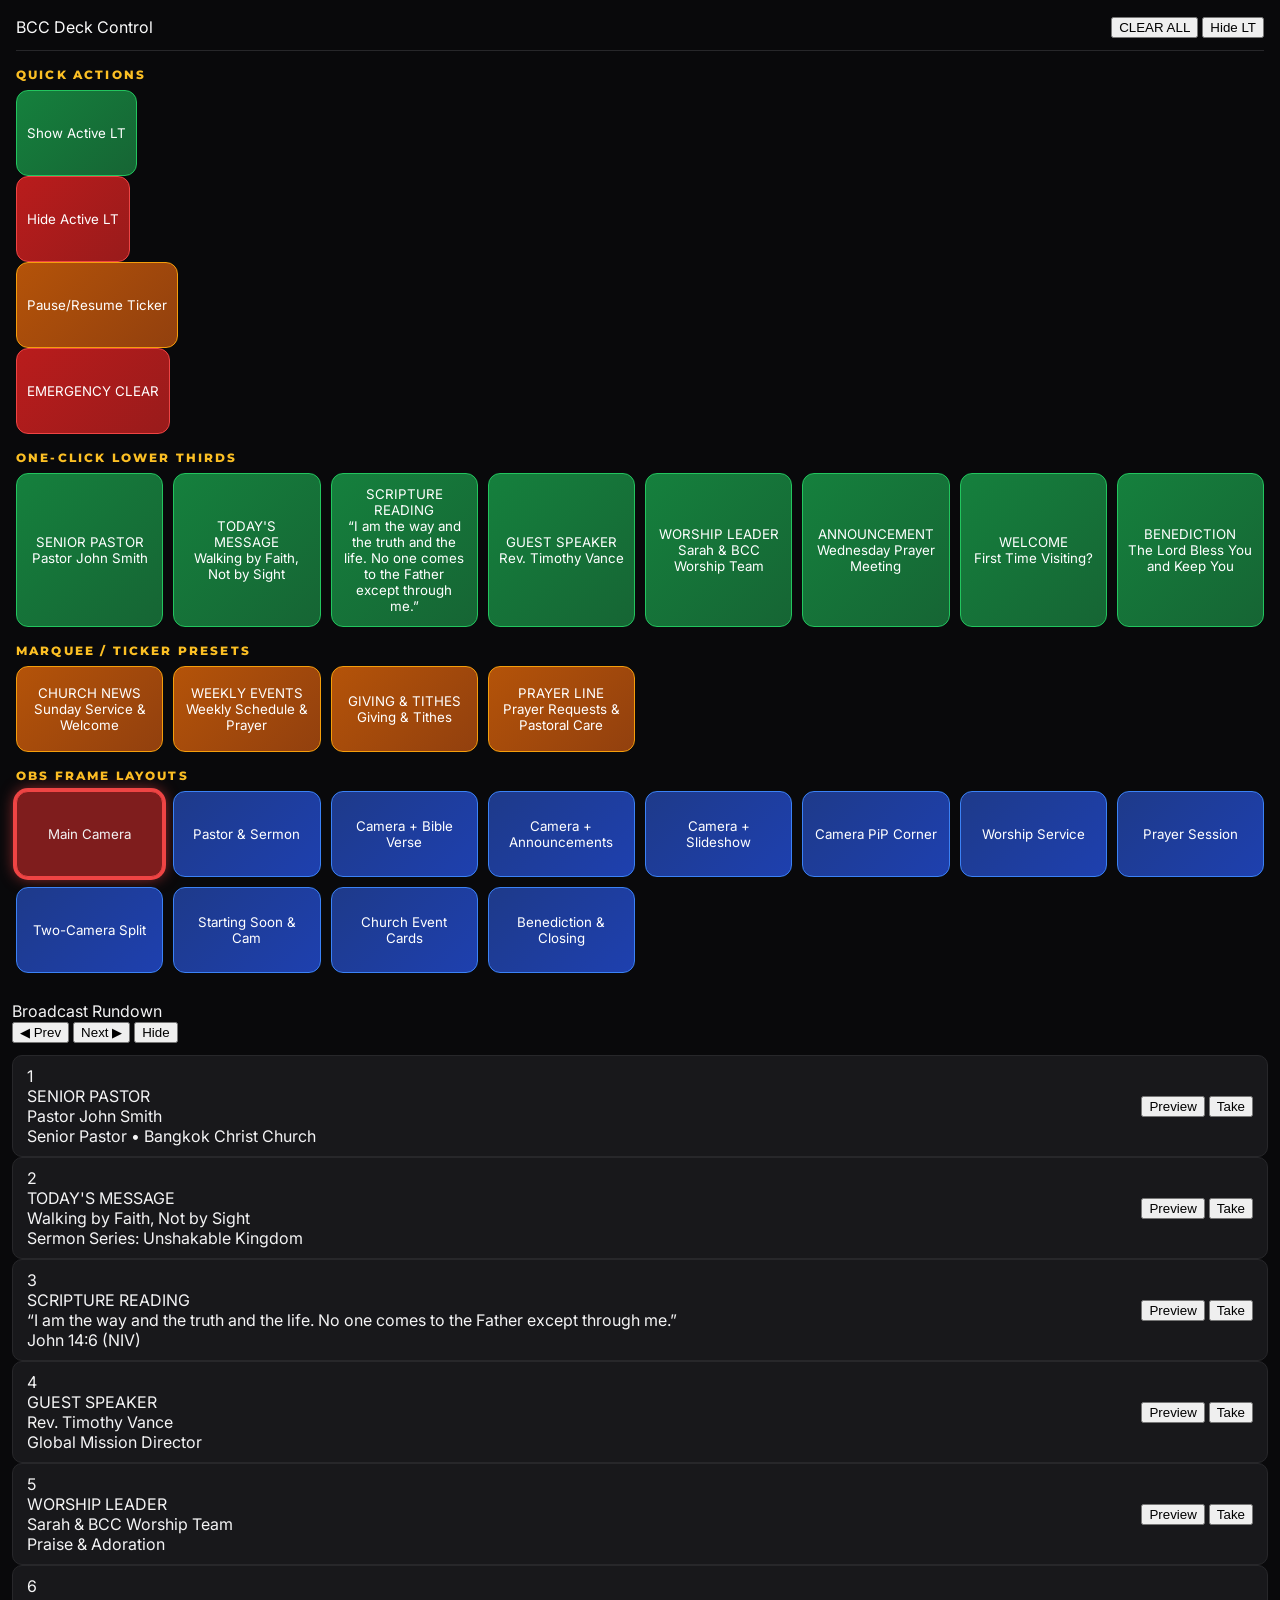
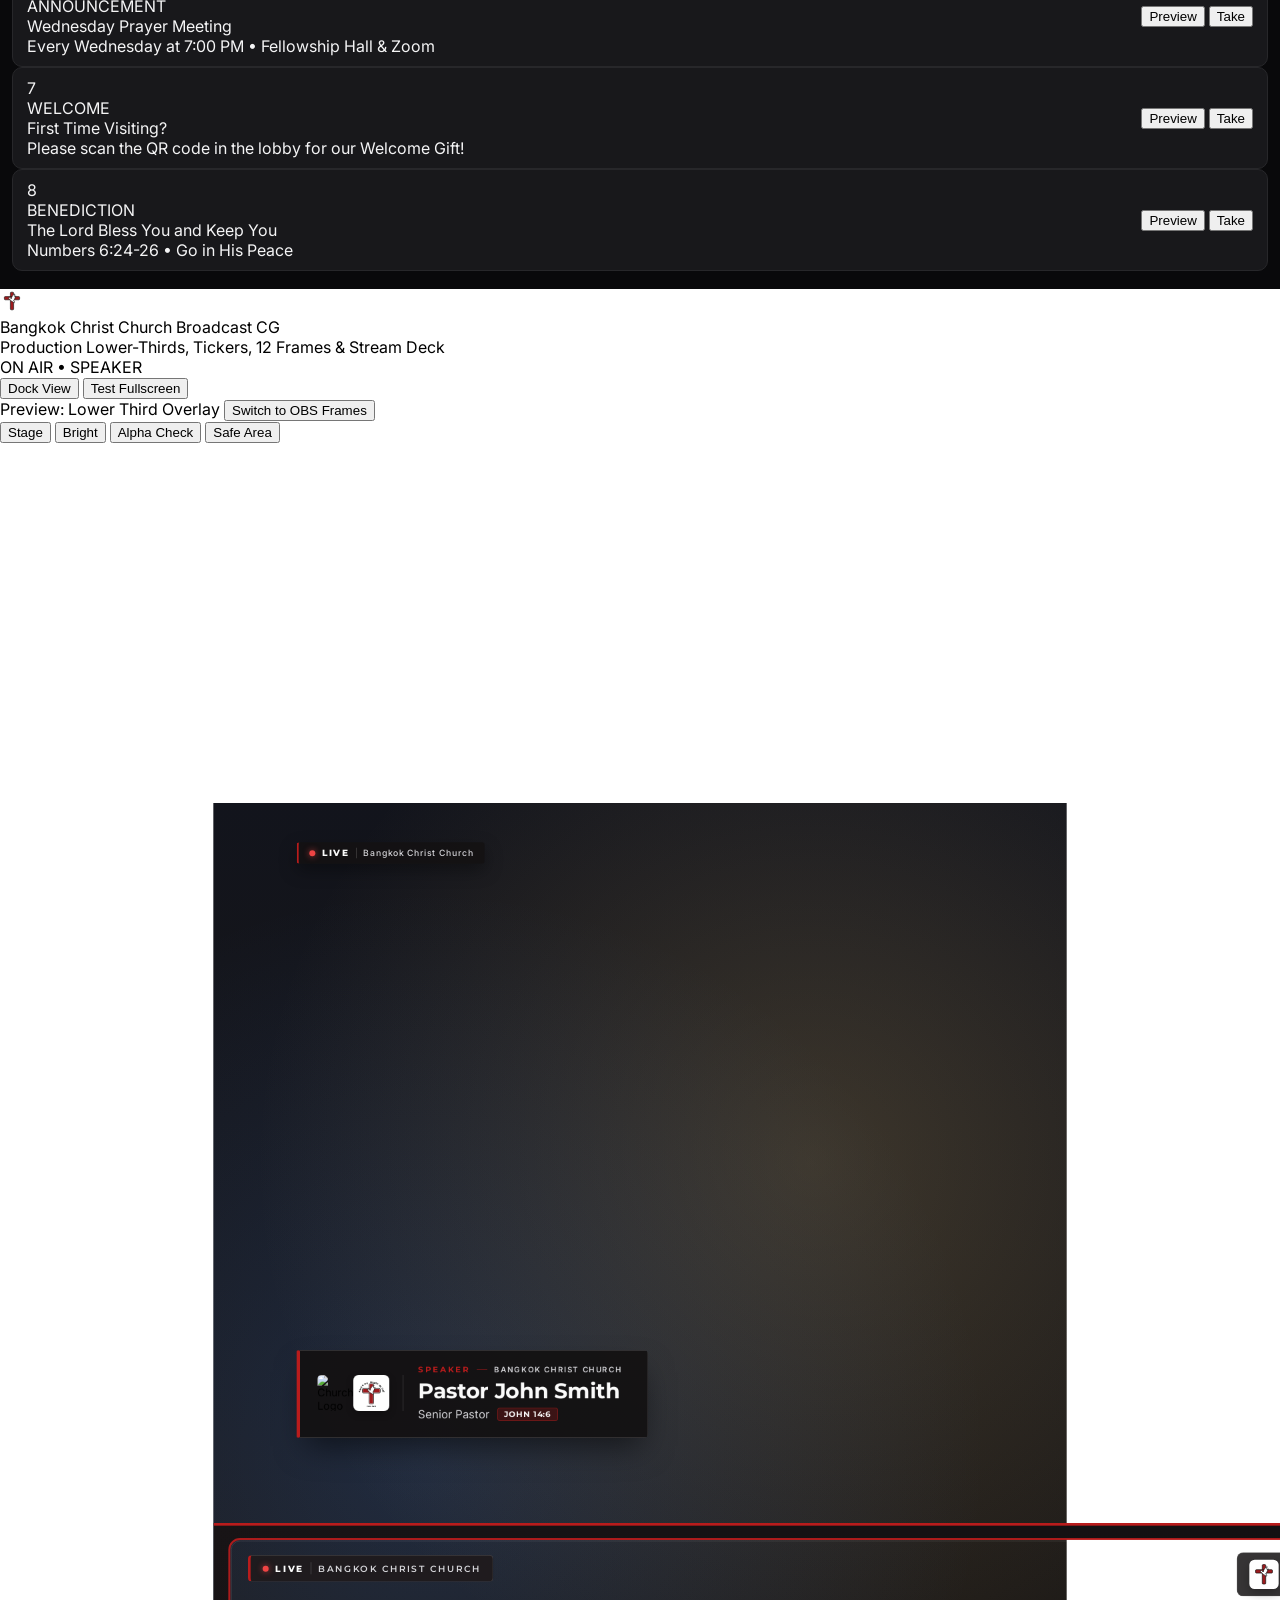
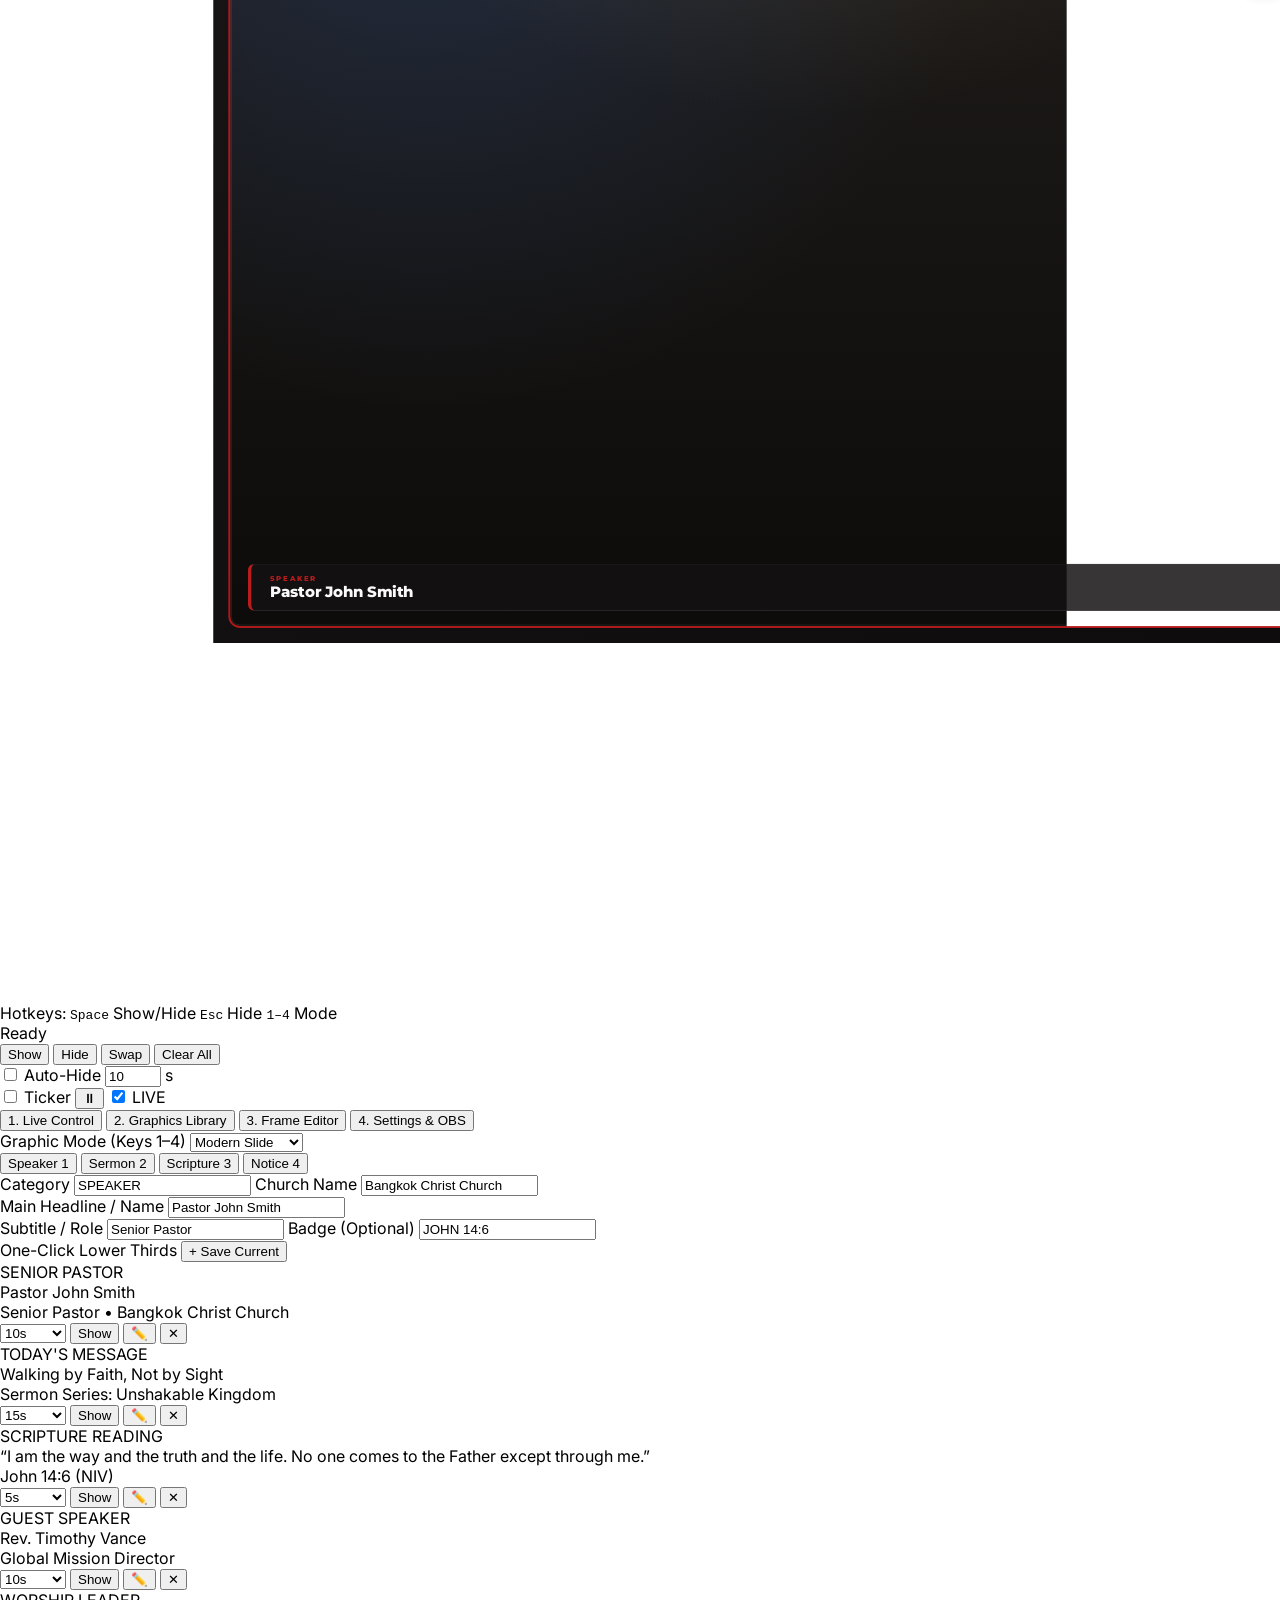
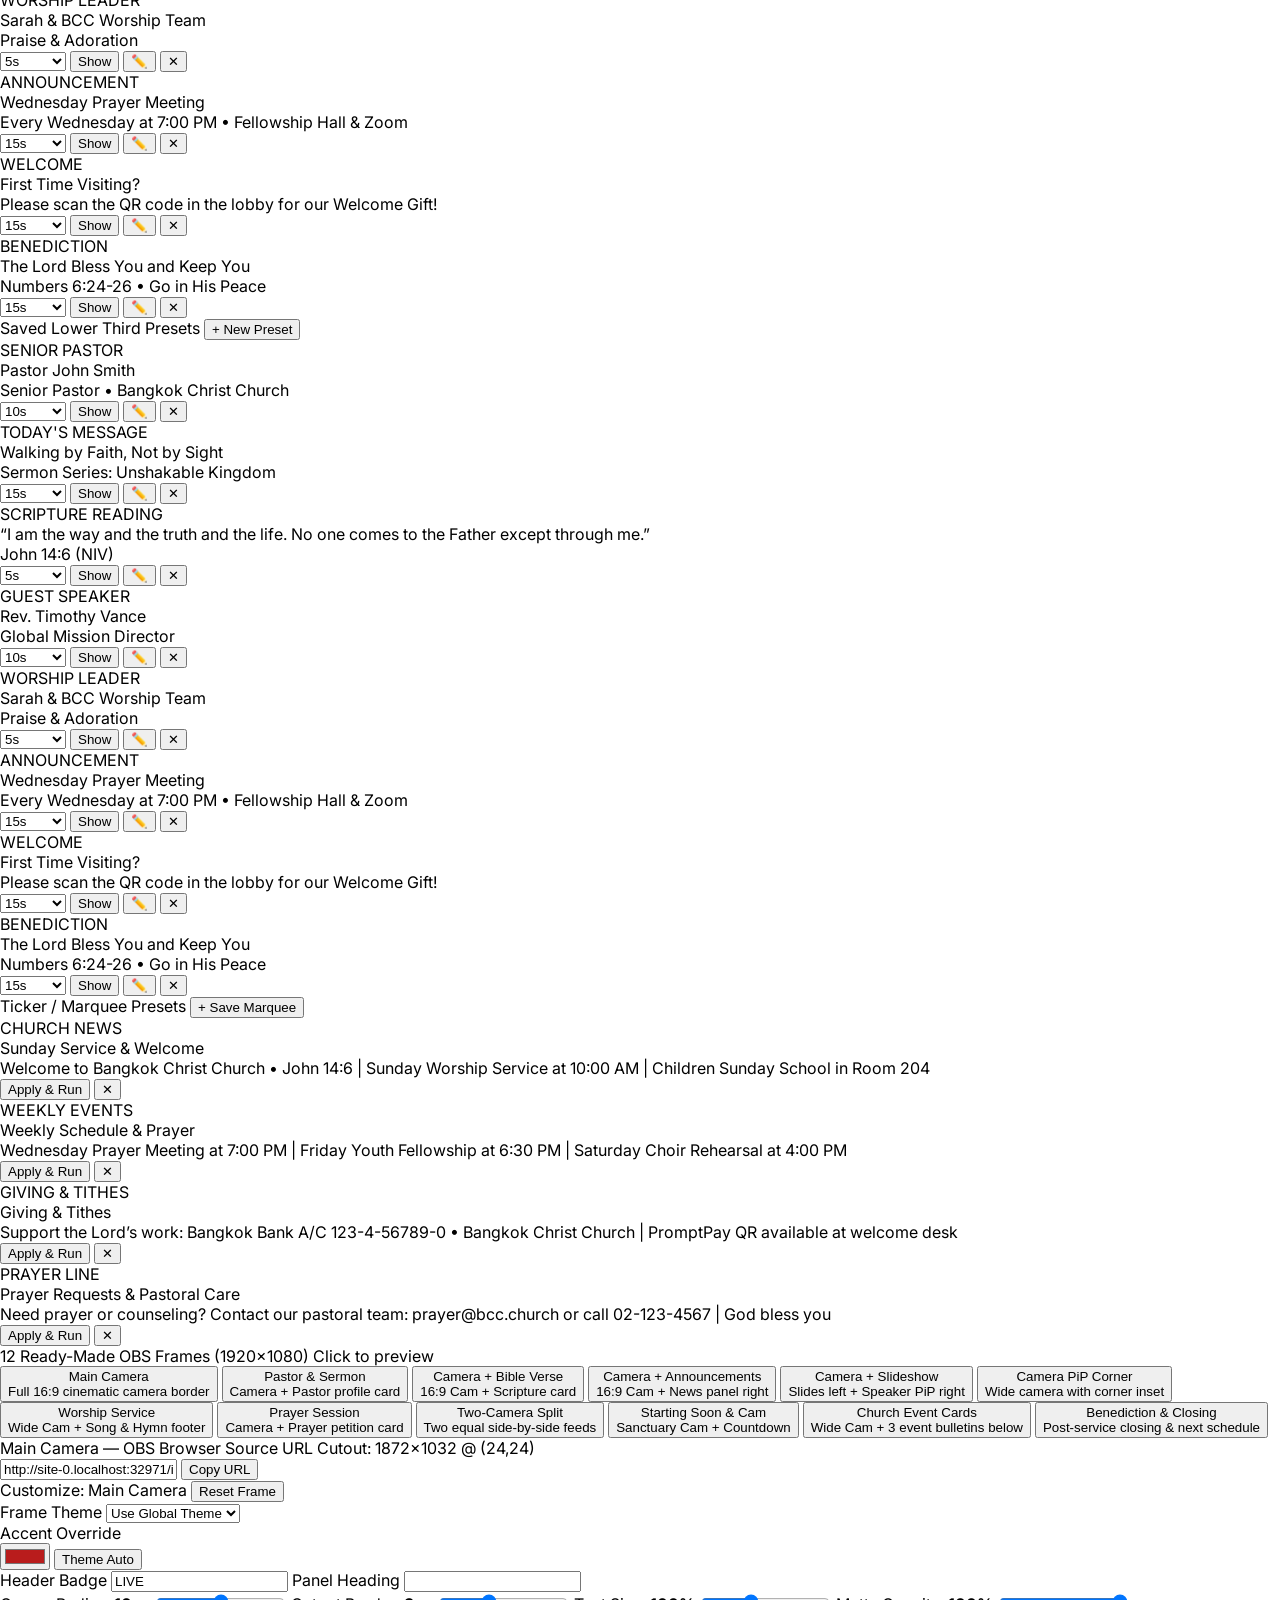
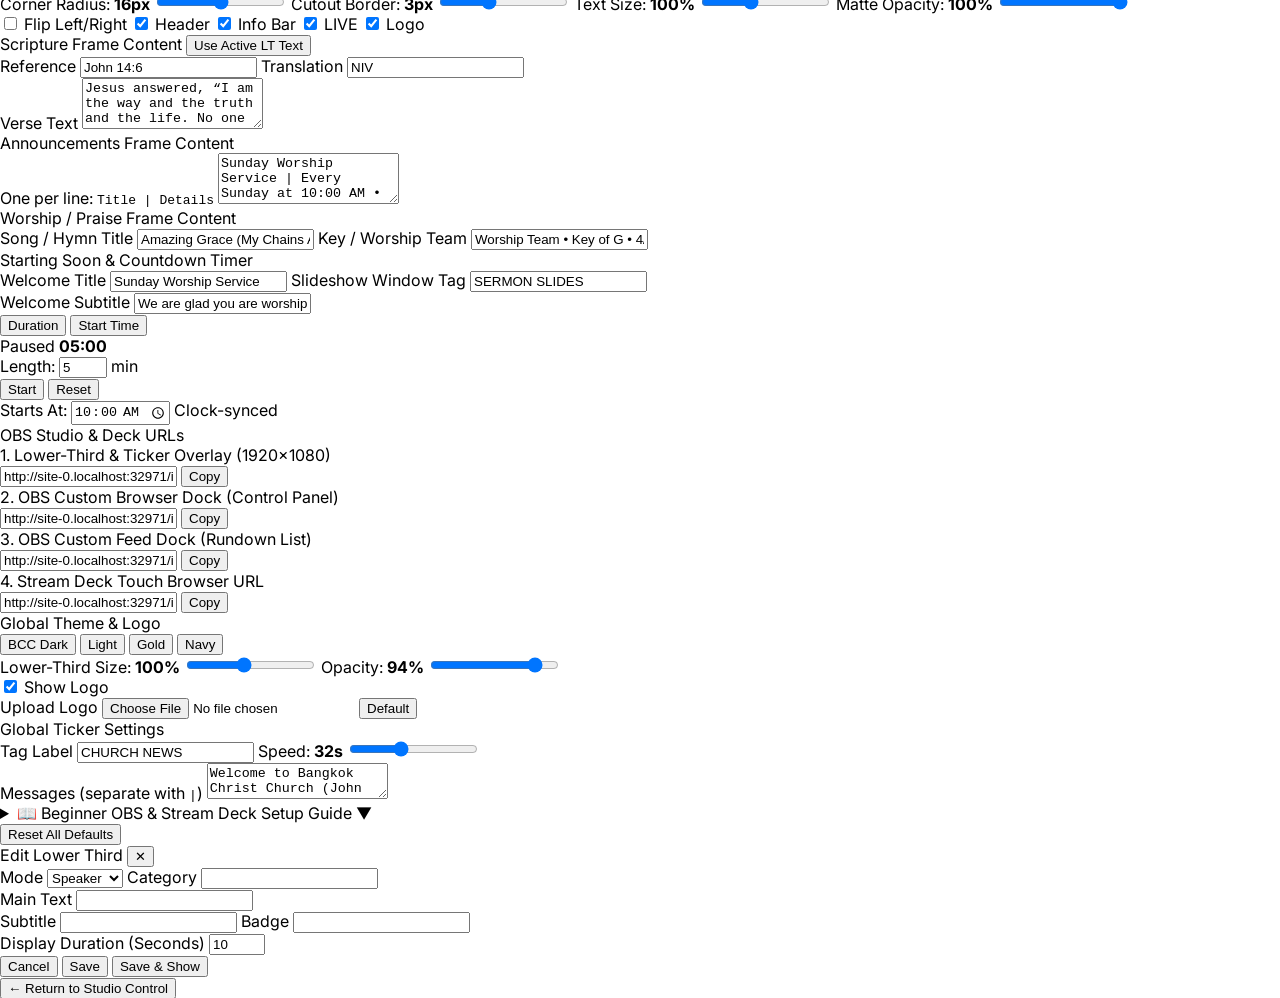
==== index.html @ 8c029fc5 "feat: complete production-ready church broadcast CG system with 12 OBS frames, one-click lower third" ====
<!DOCTYPE html>
<html lang="en">
<head>
  <meta charset="UTF-8" />
  <meta name="viewport" content="width=device-width, initial-scale=1.0" />
  <title>Bangkok Christ Church — Broadcast CG &amp; OBS Frames</title>

  <!-- Tailwind CSS for clean, responsive Studio & OBS Dock UI -->
  <script src="https://cdn.tailwindcss.com"></script>

  <!-- Google Broadcast Fonts (Inter & Montserrat with offline system fallbacks) -->
  <link rel="preconnect" href="https://fonts.googleapis.com" />
  <link rel="preconnect" href="https://fonts.gstatic.com" crossorigin />
  <link href="https://fonts.googleapis.com/css2?family=Inter:wght@400;500;600;700&family=Montserrat:wght@600;700;800&display=swap" rel="stylesheet" />

  <style>

    /* =========================================================================
       1. BASE & OBS TRANSPARENT OVERLAY MODE
       ========================================================================= */
    :root {
      --ease-out-expo: cubic-bezier(0.16, 1, 0.3, 1);
      --ease-in-out: cubic-bezier(0.65, 0, 0.35, 1);
      --ease-smooth: cubic-bezier(0.25, 0.1, 0.25, 1);
    }

    * {
      box-sizing: border-box;
    }

    body {
      font-family: 'Inter', -apple-system, BlinkMacSystemFont, 'Segoe UI', Roboto, sans-serif;
      margin: 0;
      padding: 0;
      -webkit-font-smoothing: antialiased;
    }

    /* Transparent background for OBS Browser Sources (?view=overlay or ?view=frame) */
    html.obs-overlay-mode,
    html.obs-overlay-mode body {
      background: transparent !important;
      background-color: transparent !important;
      width: 100vw;
      height: 100vh;
      margin: 0;
      padding: 0;
      overflow: hidden;
      user-select: none;
    }

    /* =========================================================================
       2. 1920x1080 BROADCAST STAGE & THEMES (CEF-Safe RGB)
       ========================================================================= */
    .broadcast-stage {
      --primary-rgb: 20, 18, 19;
      --surface-rgb: 30, 27, 29;
      --accent-rgb: 185, 28, 28;
      --text-rgb: 250, 250, 250;
      --muted-rgb: 208, 208, 214;
      --bg-opacity: 0.94;
      --safe-x: 6.5%;
      --safe-y: 11.5%;
      --lt-scale: 1;
      --logo-size: 54px;

      position: relative;
      width: 1920px;
      height: 1080px;
      overflow: hidden;
      pointer-events: none;
      transform-origin: top left;
    }

    .broadcast-stage[data-theme="bcc-crimson"] {
      --primary-rgb: 20, 18, 19;
      --surface-rgb: 31, 27, 29;
      --accent-rgb: 185, 28, 28;
      --text-rgb: 250, 250, 250;
      --muted-rgb: 212, 212, 216;
    }
    .broadcast-stage[data-theme="bcc-light"] {
      --primary-rgb: 248, 247, 244;
      --surface-rgb: 255, 255, 255;
      --accent-rgb: 153, 27, 27;
      --text-rgb: 17, 17, 19;
      --muted-rgb: 82, 82, 91;
    }
    .broadcast-stage[data-theme="classic-gold"] {
      --primary-rgb: 17, 17, 19;
      --surface-rgb: 27, 26, 29;
      --accent-rgb: 200, 169, 107;
      --text-rgb: 245, 241, 232;
      --muted-rgb: 168, 164, 156;
    }
    .broadcast-stage[data-theme="navy"] {
      --primary-rgb: 11, 19, 32;
      --surface-rgb: 19, 30, 48;
      --accent-rgb: 217, 119, 6;
      --text-rgb: 248, 250, 252;
      --muted-rgb: 148, 163, 184;
    }

    /* =========================================================================
       3. ON-AIR LIVE BUG & BADGES
       ========================================================================= */
    .cg-live-bug {
      position: absolute;
      top: 5.5%;
      left: var(--safe-x);
      display: inline-flex;
      align-items: center;
      gap: 10px;
      padding: 8px 16px;
      background: rgba(var(--primary-rgb), 0.92);
      border-left: 3px solid rgb(var(--accent-rgb));
      border-radius: 4px;
      box-shadow: 0 10px 26px rgba(0, 0, 0, 0.35);
      opacity: 0;
      transform: translate3d(0, -8px, 0);
      transition: opacity 350ms var(--ease-out-expo), transform 350ms var(--ease-out-expo);
      z-index: 30;
    }
    .cg-live-bug.is-visible {
      opacity: 1;
      transform: translate3d(0, 0, 0);
    }
    .cg-live-dot {
      width: 9px;
      height: 9px;
      border-radius: 50%;
      background: #ef4444;
      box-shadow: 0 0 10px rgba(239, 68, 68, 0.75);
      animation: livePulse 2.4s infinite ease-in-out;
    }
    .cg-live-label {
      font-family: 'Montserrat', sans-serif;
      font-size: 13px;
      font-weight: 800;
      letter-spacing: 0.2em;
      color: rgb(var(--text-rgb));
    }
    .cg-live-church {
      font-size: 13px;
      font-weight: 500;
      letter-spacing: 0.08em;
      color: rgb(var(--muted-rgb));
      padding-left: 10px;
      border-left: 1px solid rgba(var(--text-rgb), 0.22);
    }

    @keyframes livePulse {
      0%, 100% { opacity: 1; transform: scale(1); }
      50% { opacity: 0.35; transform: scale(0.85); }
    }

    /* =========================================================================
       4. LOWER THIRD STYLES & DYNAMIC ANIMATION STYLES
       ========================================================================= */
    .cg-lt-anchor {
      position: absolute;
      left: var(--safe-x);
      bottom: var(--safe-y);
      transform: scale(var(--lt-scale));
      transform-origin: bottom left;
      z-index: 20;
      transition: bottom 360ms var(--ease-out-expo), left 360ms var(--ease-out-expo);
    }
    .broadcast-stage.has-marquee .cg-lt-anchor {
      bottom: calc(var(--safe-y) + 3.8%);
    }

    .cg-lt {
      position: relative;
      display: inline-flex;
      align-items: stretch;
      min-width: 480px;
      max-width: 1200px;
    }

    .cg-spine {
      width: 5px;
      background: rgb(var(--accent-rgb));
      border-radius: 2px;
      transform: scaleY(0);
      transform-origin: bottom center;
      will-change: transform;
      z-index: 2;
    }

    .cg-mask {
      overflow: hidden;
      border-top-right-radius: 6px;
      border-bottom-right-radius: 6px;
      box-shadow: 0 22px 46px -10px rgba(0, 0, 0, 0.52);
    }

    .cg-surface {
      position: relative;
      display: flex;
      align-items: center;
      gap: 22px;
      padding: 20px 38px 22px 26px;
      background: rgba(var(--primary-rgb), var(--bg-opacity));
      border-top: 1px solid rgba(var(--text-rgb), 0.12);
      border-right: 1px solid rgba(var(--text-rgb), 0.10);
      border-bottom: 1px solid rgba(var(--text-rgb), 0.12);
      transform: translate3d(-102%, 0, 0);
      opacity: 0;
      will-change: transform, opacity;
    }

    .cg-logo-slot {
      display: flex;
      align-items: center;
      justify-content: center;
      padding-right: 20px;
      border-right: 1px solid rgba(var(--text-rgb), 0.16);
      flex-shrink: 0;
      opacity: 0;
      transform: translate3d(-10px, 0, 0);
      will-change: transform, opacity;
    }
    .cg-logo-slot.hidden-slot { display: none; }

    .cg-logo-img {
      width: var(--logo-size);
      height: var(--logo-size);
      object-fit: contain;
      border-radius: 6px;
    }

    .cg-default-logo {
      width: var(--logo-size);
      height: var(--logo-size);
      background: #ffffff;
      border-radius: 8px;
      padding: 3px;
      box-shadow: 0 4px 12px rgba(0, 0, 0, 0.28);
      display: flex;
      align-items: center;
      justify-content: center;
    }

    .cg-stack {
      display: flex;
      flex-direction: column;
      min-width: 0;
    }

    .cg-meta {
      display: flex;
      align-items: center;
      gap: 10px;
      margin-bottom: 5px;
      opacity: 0;
      transform: translate3d(0, 8px, 0);
      will-change: transform, opacity;
    }

    .cg-cat {
      font-family: 'Montserrat', sans-serif;
      font-size: 12px;
      font-weight: 700;
      letter-spacing: 0.22em;
      text-transform: uppercase;
      color: rgb(var(--accent-rgb));
    }

    .cg-meta-line {
      width: 16px;
      height: 1px;
      background: rgba(var(--accent-rgb), 0.60);
    }

    .cg-church {
      font-size: 11.5px;
      font-weight: 600;
      letter-spacing: 0.14em;
      text-transform: uppercase;
      color: rgb(var(--muted-rgb));
    }

    .cg-primary {
      font-family: 'Montserrat', sans-serif;
      font-size: 32px;
      font-weight: 700;
      letter-spacing: -0.01em;
      color: rgb(var(--text-rgb));
      line-height: 1.25;
      white-space: nowrap;
      overflow: hidden;
      text-overflow: ellipsis;
      opacity: 0;
      transform: translate3d(-14px, 0, 0);
      will-change: transform, opacity;
      margin: 0;
    }

    .cg-sub-row {
      display: flex;
      align-items: center;
      gap: 12px;
      margin-top: 4px;
      opacity: 0;
      transform: translate3d(0, 6px, 0);
      will-change: transform, opacity;
    }

    .cg-secondary {
      font-size: 17px;
      font-weight: 400;
      color: rgb(var(--muted-rgb));
      line-height: 1.35;
      margin: 0;
    }

    .cg-badge {
      font-family: 'Montserrat', sans-serif;
      font-size: 11.5px;
      font-weight: 700;
      letter-spacing: 0.08em;
      text-transform: uppercase;
      color: rgb(var(--text-rgb));
      background: rgba(var(--accent-rgb), 0.24);
      border: 1px solid rgba(var(--accent-rgb), 0.50);
      padding: 2px 9px;
      border-radius: 4px;
      display: none;
    }
    .cg-badge.has-badge { display: inline-block; }

    /* Mode-Specific Typography */
    .cg-lt.mode-scripture .cg-primary {
      font-family: Georgia, 'Times New Roman', serif;
      font-style: italic;
      font-weight: 400;
      font-size: 26px;
      line-height: 1.38;
      white-space: normal;
      display: -webkit-box;
      -webkit-line-clamp: 2;
      -webkit-box-orient: vertical;
    }
    .cg-lt.mode-scripture .cg-secondary {
      font-family: 'Montserrat', sans-serif;
      font-size: 14px;
      font-weight: 700;
      letter-spacing: 0.14em;
      text-transform: uppercase;
      color: rgb(var(--accent-rgb));
    }
    .cg-lt.mode-sermon .cg-primary {
      font-size: 34px;
      font-weight: 800;
      text-transform: uppercase;
      letter-spacing: 0.04em;
    }

    /* --- ANIMATION STYLES --- */

    /* Style 1: Modern Slide (Default) */
    .cg-lt.style-modern-slide.is-active .cg-spine     { transform: scaleY(1); transition: transform 320ms var(--ease-out-expo) 0ms; }
    .cg-lt.style-modern-slide.is-active .cg-surface   { transform: translate3d(0,0,0); opacity: 1; transition: transform 460ms var(--ease-out-expo) 80ms, opacity 340ms ease-out 80ms; }
    .cg-lt.style-modern-slide.is-active .cg-logo-slot { transform: translate3d(0,0,0); opacity: 1; transition: transform 400ms var(--ease-out-expo) 180ms, opacity 340ms ease-out 180ms; }
    .cg-lt.style-modern-slide.is-active .cg-meta      { transform: translate3d(0,0,0); opacity: 1; transition: transform 380ms var(--ease-out-expo) 200ms, opacity 320ms ease-out 200ms; }
    .cg-lt.style-modern-slide.is-active .cg-primary   { transform: translate3d(0,0,0); opacity: 1; transition: transform 420ms var(--ease-out-expo) 260ms, opacity 360ms ease-out 260ms; }
    .cg-lt.style-modern-slide.is-active .cg-sub-row   { transform: translate3d(0,0,0); opacity: 1; transition: transform 400ms var(--ease-out-expo) 340ms, opacity 360ms ease-out 340ms; }

    .cg-lt.style-modern-slide.is-exiting .cg-sub-row   { transform: translate3d(0,5px,0); opacity: 0; transition: transform 180ms var(--ease-in-out) 0ms, opacity 150ms ease-in 0ms; }
    .cg-lt.style-modern-slide.is-exiting .cg-primary   { transform: translate3d(-12px,0,0); opacity: 0; transition: transform 220ms var(--ease-in-out) 60ms, opacity 180ms ease-in 60ms; }
    .cg-lt.style-modern-slide.is-exiting .cg-meta,
    .cg-lt.style-modern-slide.is-exiting .cg-logo-slot { transform: translate3d(-8px,0,0); opacity: 0; transition: transform 200ms var(--ease-in-out) 80ms, opacity 160ms ease-in 80ms; }
    .cg-lt.style-modern-slide.is-exiting .cg-surface   { transform: translate3d(-103%,0,0); opacity: 0; transition: transform 340ms var(--ease-in-out) 140ms, opacity 280ms ease-in 160ms; }
    .cg-lt.style-modern-slide.is-exiting .cg-spine     { transform: scaleY(0); transition: transform 240ms var(--ease-in-out) 240ms; }

    /* Style 2: Minimal Fade */
    .cg-lt.style-minimal-fade .cg-surface { transform: translate3d(0, 10px, 0); }
    .cg-lt.style-minimal-fade.is-active .cg-spine { transform: scaleY(1); transition: transform 280ms ease-out; }
    .cg-lt.style-minimal-fade.is-active .cg-surface { transform: translate3d(0,0,0); opacity: 1; transition: opacity 350ms ease-out, transform 350ms ease-out; }
    .cg-lt.style-minimal-fade.is-active .cg-logo-slot,
    .cg-lt.style-minimal-fade.is-active .cg-meta,
    .cg-lt.style-minimal-fade.is-active .cg-primary,
    .cg-lt.style-minimal-fade.is-active .cg-sub-row { transform: translate3d(0,0,0); opacity: 1; transition: opacity 300ms ease-out 100ms; }

    .cg-lt.style-minimal-fade.is-exiting .cg-surface,
    .cg-lt.style-minimal-fade.is-exiting .cg-spine { opacity: 0; transform: translate3d(0, 8px, 0); transition: opacity 260ms ease-in, transform 260ms ease-in; }

    /* Style 3: Elegant Reveal (Curtain drop) */
    .cg-lt.style-elegant-reveal .cg-surface { transform: translate3d(0, -100%, 0); }
    .cg-lt.style-elegant-reveal.is-active .cg-spine { transform: scaleY(1); transition: transform 300ms ease-out; }
    .cg-lt.style-elegant-reveal.is-active .cg-surface { transform: translate3d(0,0,0); opacity: 1; transition: transform 420ms var(--ease-out-expo) 60ms, opacity 300ms ease 60ms; }
    .cg-lt.style-elegant-reveal.is-active .cg-logo-slot,
    .cg-lt.style-elegant-reveal.is-active .cg-meta,
    .cg-lt.style-elegant-reveal.is-active .cg-primary,
    .cg-lt.style-elegant-reveal.is-active .cg-sub-row { transform: translate3d(0,0,0); opacity: 1; transition: opacity 350ms ease 150ms, transform 350ms ease 150ms; }

    .cg-lt.style-elegant-reveal.is-exiting .cg-surface { transform: translate3d(0, -100%, 0); opacity: 0; transition: transform 280ms ease-in, opacity 250ms ease-in; }
    .cg-lt.style-elegant-reveal.is-exiting .cg-spine { transform: scaleY(0); transition: transform 220ms ease-in 100ms; }

    /* Style 4: Classic Bar (Immediate clean expand) */
    .cg-lt.style-classic-bar .cg-surface { transform: scaleX(0.01); transform-origin: left center; }
    .cg-lt.style-classic-bar.is-active .cg-spine { transform: scaleY(1); transition: transform 200ms ease-out; }
    .cg-lt.style-classic-bar.is-active .cg-surface { transform: scaleX(1); opacity: 1; transition: transform 320ms ease-out 60ms, opacity 250ms ease 60ms; }
    .cg-lt.style-classic-bar.is-active .cg-logo-slot,
    .cg-lt.style-classic-bar.is-active .cg-meta,
    .cg-lt.style-classic-bar.is-active .cg-primary,
    .cg-lt.style-classic-bar.is-active .cg-sub-row { transform: translate3d(0,0,0); opacity: 1; transition: opacity 280ms ease 160ms; }

    .cg-lt.style-classic-bar.is-exiting .cg-surface { transform: scaleX(0.01); opacity: 0; transition: transform 240ms ease-in, opacity 200ms ease-in; }
    .cg-lt.style-classic-bar.is-exiting .cg-spine { transform: scaleY(0); transition: transform 180ms ease-in 120ms; }

    /* =========================================================================
       5. SCROLLING MARQUEE / TICKER
       ========================================================================= */
    .cg-marquee {
      position: absolute;
      left: 0;
      right: 0;
      bottom: 0;
      height: 48px;
      background: rgba(var(--primary-rgb), 0.96);
      border-top: 2px solid rgb(var(--accent-rgb));
      display: flex;
      align-items: center;
      z-index: 25;
      transform: translate3d(0, 100%, 0);
      opacity: 0;
      transition: transform 380ms var(--ease-out-expo), opacity 300ms ease;
    }
    .cg-marquee.is-visible {
      transform: translate3d(0, 0, 0);
      opacity: 1;
    }
    .cg-marquee-tag {
      height: 100%;
      padding: 0 24px;
      background: rgb(var(--accent-rgb));
      color: #ffffff;
      font-family: 'Montserrat', sans-serif;
      font-size: 13px;
      font-weight: 800;
      letter-spacing: 0.16em;
      text-transform: uppercase;
      display: flex;
      align-items: center;
      gap: 9px;
      flex-shrink: 0;
      box-shadow: 4px 0 16px rgba(0,0,0,0.3);
      z-index: 2;
    }
    .cg-marquee-tag-dot {
      width: 7px;
      height: 7px;
      border-radius: 50%;
      background: #ffffff;
      animation: livePulse 2.4s infinite ease-in-out;
    }
    .cg-marquee-viewport {
      flex: 1;
      overflow: hidden;
      height: 100%;
      display: flex;
      align-items: center;
      position: relative;
    }
    .cg-marquee-track {
      display: inline-flex;
      align-items: center;
      white-space: nowrap;
      will-change: transform;
      animation: marqueeScroll var(--marquee-duration, 32s) linear infinite;
    }
    .cg-marquee.is-paused .cg-marquee-track,
    .cg-marquee:not(.is-visible) .cg-marquee-track {
      animation-play-state: paused;
    }
    .cg-marquee-item {
      display: inline-flex;
      align-items: center;
      font-size: 16px;
      font-weight: 500;
      color: rgb(var(--text-rgb));
      padding-right: 36px;
    }
    .cg-marquee-sep {
      width: 6px;
      height: 6px;
      border-radius: 50%;
      background: rgb(var(--accent-rgb));
      margin-right: 36px;
      flex-shrink: 0;
    }
    @keyframes marqueeScroll {
      0% { transform: translate3d(0, 0, 0); }
      100% { transform: translate3d(-50%, 0, 0); }
    }

    /* =========================================================================
       6. READY-MADE OBS FRAMES (?view=frame&frame=<id>)
       ========================================================================= */
    .fr-layer {
      position: absolute;
      inset: 0;
      width: 1920px;
      height: 1080px;
      pointer-events: none;
    }

    .fr-header {
      position: absolute;
      top: 0;
      left: 0;
      right: 0;
      height: 100px;
      padding: 0 48px;
      display: flex;
      align-items: center;
      justify-content: space-between;
      border-bottom: 1px solid rgba(var(--text-rgb), 0.12);
    }
    .fr-brand {
      display: flex;
      align-items: center;
      gap: 16px;
    }
    .fr-brand-title {
      font-family: 'Montserrat', sans-serif;
      font-size: 24px;
      font-weight: 800;
      letter-spacing: 0.10em;
      text-transform: uppercase;
      color: rgb(var(--text-rgb));
    }
    .fr-brand-sub {
      font-size: 13px;
      font-weight: 600;
      letter-spacing: 0.16em;
      text-transform: uppercase;
      color: rgb(var(--accent-rgb));
      margin-top: 2px;
    }

    .fr-live-pill {
      display: inline-flex;
      align-items: center;
      gap: 10px;
      padding: 10px 18px;
      border-radius: 6px;
      background: rgba(var(--surface-rgb), 0.94);
      border: 1px solid rgba(var(--text-rgb), 0.14);
      border-left: 4px solid rgb(var(--accent-rgb));
      font-family: 'Montserrat', sans-serif;
      font-size: 14px;
      font-weight: 800;
      letter-spacing: 0.16em;
      text-transform: uppercase;
      color: rgb(var(--text-rgb));
    }

    .fr-card {
      background: rgba(var(--surface-rgb), 0.94);
      border: 1px solid rgba(var(--text-rgb), 0.12);
      border-radius: 14px;
      box-shadow: 0 20px 44px rgba(0, 0, 0, 0.32);
      overflow: hidden;
    }
    .fr-card-top-bar {
      height: 5px;
      width: 100%;
      background: rgb(var(--accent-rgb));
    }
    .fr-section-tag {
      font-family: 'Montserrat', sans-serif;
      font-size: 12px;
      font-weight: 800;
      letter-spacing: 0.22em;
      text-transform: uppercase;
      color: rgb(var(--accent-rgb));
    }
    .fr-title-lg {
      font-family: 'Montserrat', sans-serif;
      font-size: 30px;
      font-weight: 800;
      line-height: 1.22;
      color: rgb(var(--text-rgb));
    }
    .fr-sub-md {
      font-size: 18px;
      font-weight: 500;
      color: rgb(var(--muted-rgb));
      line-height: 1.4;
    }
    .fr-window-tag {
      position: absolute;
      display: inline-flex;
      align-items: center;
      gap: 8px;
      padding: 6px 14px;
      border-radius: 6px;
      background: rgba(var(--primary-rgb), 0.88);
      border: 1px solid rgba(var(--text-rgb), 0.16);
      font-family: 'Montserrat', sans-serif;
      font-size: 12px;
      font-weight: 700;
      letter-spacing: 0.16em;
      text-transform: uppercase;
      color: rgb(var(--text-rgb));
    }
    .fr-announce-item {
      padding: 16px 20px;
      border-radius: 8px;
      background: rgba(var(--primary-rgb), 0.58);
      border: 1px solid rgba(var(--text-rgb), 0.09);
      border-left: 4px solid rgb(var(--accent-rgb));
    }
    .fr-verse-text {
      font-family: Georgia, 'Times New Roman', serif;
      font-style: italic;
      color: rgb(var(--text-rgb));
      line-height: 1.48;
    }
    .fr-countdown-digits {
      font-family: 'Montserrat', sans-serif;
      font-size: 96px;
      font-weight: 800;
      letter-spacing: 0.04em;
      font-variant-numeric: tabular-nums;
      color: rgb(var(--text-rgb));
      line-height: 1;
    }

    /* Preview Stage Backdrops */
    .bg-stage {
      background:
        radial-gradient(circle at 70% 25%, rgba(200, 169, 107, 0.22), transparent 45%),
        radial-gradient(circle at 25% 45%, rgba(59, 130, 246, 0.18), transparent 55%),
        linear-gradient(180deg, #12141c 0%, #1c1917 55%, #0c0b0a 100%);
    }
    .bg-bright {
      background: linear-gradient(135deg, #e8e4db 0%, #d4cdc1 55%, #bcb4a8 100%);
    }
    .bg-checker {
      background-color: #141416;
      background-image:
        linear-gradient(45deg, #202024 25%, transparent 25%),
        linear-gradient(-45deg, #202024 25%, transparent 25%),
        linear-gradient(45deg, transparent 75%, #202024 75%),
        linear-gradient(-45deg, transparent 75%, #202024 75%);
      background-size: 24px 24px;
      background-position: 0 0, 0 12px, 12px -12px, -12px 0;
    }

    /* =========================================================================
       7. STREAM DECK & OBS DECK VIEW (?view=deck)
       ========================================================================= */
    .deck-container {
      width: 100vw;
      min-height: 100vh;
      background: #09090b;
      color: #fafafa;
      padding: 16px;
      display: flex;
      flex-direction: column;
      gap: 16px;
      overflow-y: auto;
    }

    .deck-header {
      display: flex;
      align-items: center;
      justify-content: space-between;
      padding-bottom: 12px;
      border-bottom: 1px solid #27272a;
    }

    .deck-section-title {
      font-family: 'Montserrat', sans-serif;
      font-size: 12px;
      font-weight: 800;
      letter-spacing: 0.18em;
      text-transform: uppercase;
      color: #fbbf24;
      margin-bottom: 8px;
    }

    .deck-grid {
      display: grid;
      grid-template-columns: repeat(auto-fill, minmax(130px, 1fr));
      gap: 10px;
    }

    .deck-btn {
      min-height: 86px;
      padding: 12px 10px;
      border-radius: 12px;
      border: 1px solid #3f3f46;
      background: #18181b;
      color: #f4f4f5;
      font-family: 'Inter', sans-serif;
      display: flex;
      flex-direction: column;
      align-items: center;
      justify-content: center;
      text-align: center;
      cursor: pointer;
      user-select: none;
      transition: all 150ms ease;
      position: relative;
      overflow: hidden;
    }
    .deck-btn:active {
      transform: scale(0.96);
    }
    .deck-btn.action-primary {
      background: linear-gradient(135deg, #15803d, #166534);
      border-color: #22c55e;
      color: #ffffff;
    }
    .deck-btn.action-danger {
      background: linear-gradient(135deg, #b91c1c, #991b1b);
      border-color: #ef4444;
      color: #ffffff;
    }
    .deck-btn.action-warning {
      background: linear-gradient(135deg, #b45309, #92400e);
      border-color: #f59e0b;
      color: #ffffff;
    }
    .deck-btn.action-frame {
      background: linear-gradient(135deg, #1e3a8a, #1e40af);
      border-color: #3b82f6;
      color: #ffffff;
    }
    .deck-btn.is-active {
      box-shadow: 0 0 0 3px #ef4444, 0 0 16px rgba(239, 68, 68, 0.8);
      background: #7f1d1d !important;
      border-color: #ef4444 !important;
    }

    /* =========================================================================
       8. CUE FEED DOCK VIEW (?view=feed)
       ========================================================================= */
    .feed-container {
      width: 100vw;
      min-height: 100vh;
      background: #09090b;
      color: #f4f4f5;
      padding: 12px;
      display: flex;
      flex-direction: column;
      gap: 12px;
      overflow-y: auto;
    }

    .feed-item {
      display: flex;
      align-items: center;
      justify-content: space-between;
      gap: 12px;
      padding: 10px 14px;
      border-radius: 10px;
      background: #18181b;
      border: 1px solid #27272a;
      transition: all 180ms ease;
    }
    .feed-item.is-on-air {
      border-color: #ef4444;
      background: rgba(127, 29, 29, 0.35);
      box-shadow: 0 0 14px rgba(239, 68, 68, 0.25);
    }
    .feed-item.is-preview {
      border-color: #3b82f6;
      background: rgba(30, 58, 138, 0.3);
    }

    /* Scrollbars */
    ::-webkit-scrollbar {
      width: 6px;
      height: 6px;
    }
    ::-webkit-scrollbar-track {
      background: #09090b;
    }
    ::-webkit-scrollbar-thumb {
      background: #27272a;
      border-radius: 3px;
    }
    ::-webkit-scrollbar-thumb:hover {
      background: #3f3f46;
    }

  </style>
</head>
<body class="bg-zinc-950 text-slate-100 min-h-screen antialiased selection:bg-red-700 selection:text-white">

  <!-- Standalone OBS Overlay / Frame Mount (?view=overlay or ?view=frame&frame=...) -->
  <div id="obs-mount" class="hidden w-screen h-screen overflow-hidden relative"></div>

  <!-- Stream Deck Dedicated View (?view=deck) -->
  <div id="deck-view" class="hidden deck-container">
    <div class="deck-header">
      <div class="flex items-center gap-2">
        <span class="w-3 h-3 rounded-full bg-red-600 animate-pulse"></span>
        <span class="font-bold text-sm tracking-wide uppercase font-['Montserrat']">BCC Deck Control</span>
      </div>
      <div class="flex items-center gap-2">
        <button onclick="clearAllGraphics()" class="px-3 py-1.5 rounded-lg bg-red-600 hover:bg-red-500 text-white font-bold text-xs uppercase tracking-wider shadow">
          CLEAR ALL
        </button>
        <button onclick="triggerHide()" class="px-3 py-1.5 rounded-lg bg-zinc-800 hover:bg-zinc-700 text-red-300 font-bold text-xs uppercase tracking-wider">
          Hide LT
        </button>
      </div>
    </div>

    <!-- Quick Global Actions -->
    <div>
      <div class="deck-section-title">Quick Actions</div>
      <div class="grid grid-cols-2 sm:grid-cols-4 gap-2.5">
        <button onclick="triggerShow()" class="deck-btn action-primary">
          <span class="text-xs font-bold uppercase">Show Active LT</span>
        </button>
        <button onclick="triggerHide()" class="deck-btn action-danger">
          <span class="text-xs font-bold uppercase">Hide Active LT</span>
        </button>
        <button onclick="toggleTickerPause()" class="deck-btn action-warning">
          <span class="text-xs font-bold uppercase">Pause/Resume Ticker</span>
        </button>
        <button onclick="clearAllGraphics()" class="deck-btn action-danger">
          <span class="text-xs font-bold uppercase">EMERGENCY CLEAR</span>
        </button>
      </div>
    </div>

    <!-- One-Click Lower Thirds -->
    <div>
      <div class="deck-section-title">One-Click Lower Thirds</div>
      <div id="deck-grid-cues" class="deck-grid"></div>
    </div>

    <!-- One-Click Marquee Presets -->
    <div>
      <div class="deck-section-title">Marquee / Ticker Presets</div>
      <div id="deck-grid-marquee" class="deck-grid"></div>
    </div>

    <!-- One-Click OBS Frame Layouts -->
    <div>
      <div class="deck-section-title">OBS Frame Layouts</div>
      <div id="deck-grid-frames" class="deck-grid"></div>
    </div>
  </div>

  <!-- Feed Dock Dedicated View (?view=feed) -->
  <div id="feed-view" class="hidden feed-container">
    <div class="flex items-center justify-between pb-2 border-b border-zinc-800">
      <div class="flex items-center gap-2">
        <span class="font-bold text-xs tracking-wider uppercase text-amber-400 font-['Montserrat']">Broadcast Rundown</span>
      </div>
      <div class="flex items-center gap-1.5">
        <button onclick="feedPrev()" class="px-2 py-1 rounded bg-zinc-800 hover:bg-zinc-700 text-xs text-zinc-200">◀ Prev</button>
        <button onclick="feedNext()" class="px-2 py-1 rounded bg-zinc-800 hover:bg-zinc-700 text-xs text-zinc-200">Next ▶</button>
        <button onclick="triggerHide()" class="px-2.5 py-1 rounded bg-red-700 hover:bg-red-600 text-xs font-bold text-white">Hide</button>
      </div>
    </div>
    <div id="feed-cue-list" class="space-y-2"></div>
  </div>

  <!-- Studio / OBS Control Dock App (Default & ?view=control) -->
  <div id="studio-app" class="flex flex-col min-h-screen">

    <!-- Top Header -->
    <header class="flex flex-wrap items-center justify-between gap-2 px-3.5 py-2.5 bg-zinc-900 border-b border-zinc-800">
      <div class="flex items-center gap-2.5">
        <div class="w-8 h-8 rounded-lg bg-white p-0.5 flex items-center justify-center shrink-0 shadow-sm" aria-hidden="true">
          <svg viewBox="0 0 120 120" width="24" height="24" fill="none">
            <rect x="52" y="16" width="16" height="88" rx="4" fill="#9E1B1E" stroke="#111" stroke-width="3"/>
            <rect x="22" y="38" width="76" height="16" rx="4" fill="#9E1B1E" stroke="#111" stroke-width="3"/>
            <path d="M42 46 C47 39, 54 41, 56 49 C58 36, 68 27, 74 25 C71 35, 72 42, 79 34 C75 45, 73 53, 68 58 C73 61, 74 66, 71 69 C63 63, 53 60, 49 52 L42 46 Z" fill="#FFFFFF" stroke="#111" stroke-width="3" stroke-linejoin="round"/>
          </svg>
        </div>
        <div>
          <div class="font-bold text-xs sm:text-sm tracking-wide uppercase font-['Montserrat']">
            Bangkok Christ Church <span class="text-amber-400 font-semibold">Broadcast CG</span>
          </div>
          <div class="text-[11px] text-zinc-400">Production Lower-Thirds, Tickers, 12 Frames &amp; Stream Deck</div>
        </div>
      </div>

      <div class="flex items-center gap-2 flex-wrap">
        <!-- On-Air Tally Pill -->
        <div id="tally-pill" class="inline-flex items-center gap-2 px-2.5 py-1.5 rounded-lg bg-zinc-950 border border-zinc-800 text-[11px] font-bold tracking-wider text-zinc-400">
          <span id="tally-dot" class="w-2 h-2 rounded-full bg-zinc-600"></span>
          <span id="tally-text">STANDBY</span>
          <span id="tally-timer" class="text-red-300 font-mono"></span>
        </div>

        <button id="btn-toggle-dock" onclick="toggleDockLayout()" class="px-2.5 py-1.5 rounded-lg bg-zinc-800 hover:bg-zinc-700 border border-zinc-700 text-xs font-semibold text-zinc-200 transition">
          Dock View
        </button>
        <button onclick="testCurrentSourceFullscreen()" class="px-2.5 py-1.5 rounded-lg bg-red-700 hover:bg-red-600 border border-red-600 text-xs font-semibold text-white transition shadow-sm">
          Test Fullscreen
        </button>
      </div>
    </header>

    <!-- Main Workspace -->
    <main id="workspace" class="flex-1 grid grid-cols-1 lg:grid-cols-[1fr_460px] min-h-0">

      <!-- Left / Top: Live 16:9 Program Preview -->
      <section id="monitor-col" class="bg-black/80 p-3 border-b lg:border-b-0 lg:border-r border-zinc-800 flex flex-col gap-2.5">
        <div class="flex items-center justify-between flex-wrap gap-2">
          <div class="flex items-center gap-2 flex-wrap">
            <span id="monitor-title" class="text-[11px] font-bold tracking-widest uppercase text-red-400">Preview: Lower Third Overlay</span>
            <button id="btn-switch-preview" onclick="togglePreviewTarget()" class="px-2 py-0.5 rounded-md bg-amber-500/15 hover:bg-amber-500/25 border border-amber-500/40 text-[10.5px] font-semibold text-amber-300 transition">
              Switch to OBS Frames
            </button>
          </div>
          <div class="flex items-center gap-1.5">
            <button onclick="setBackdrop('bg-stage')" class="px-2 py-1 rounded-md bg-zinc-900 hover:bg-zinc-800 border border-zinc-700 text-[11px] font-medium text-zinc-300">Stage</button>
            <button onclick="setBackdrop('bg-bright')" class="px-2 py-1 rounded-md bg-zinc-900 hover:bg-zinc-800 border border-zinc-700 text-[11px] font-medium text-zinc-300">Bright</button>
            <button onclick="setBackdrop('bg-checker')" class="px-2 py-1 rounded-md bg-zinc-900 hover:bg-zinc-800 border border-zinc-700 text-[11px] font-medium text-emerald-300" title="Verify true transparent cutouts">Alpha Check</button>
            <button onclick="toggleSafeGuide()" class="px-2 py-1 rounded-md bg-zinc-900 hover:bg-zinc-800 border border-zinc-700 text-[11px] font-medium text-amber-300">Safe Area</button>
          </div>
        </div>

        <!-- 16:9 Auto-Scaled Monitor Shell -->
        <div id="stage-wrap" class="w-full aspect-video max-h-[460px] bg-black border border-zinc-800 rounded-xl overflow-hidden flex items-center justify-center relative">
          <div id="stage-shell" class="relative w-[1920px] h-[1080px] shrink-0 overflow-hidden bg-stage" style="transform-origin: center center;">

            <!-- Preview-Only Mock Cutout Guides -->
            <div id="preview-mock-layer" class="hidden absolute inset-0 pointer-events-none"></div>

            <!-- Broadcast Safe Guide -->
            <div id="safe-guide" class="hidden absolute inset-[6.5%] border-2 border-dashed border-amber-400/50 pointer-events-none z-40"></div>

            <!-- SOURCE A: LOWER-THIRD & TICKER OVERLAY (?view=overlay) -->
            <div id="cg-canvas" class="broadcast-stage" data-theme="bcc-crimson">
              <!-- Top-Left LIVE Indicator -->
              <div id="cg-live-bug" class="cg-live-bug is-visible">
                <span class="cg-live-dot"></span>
                <span class="cg-live-label">LIVE</span>
                <span id="cg-live-church" class="cg-live-church">BANGKOK CHRIST CHURCH</span>
              </div>

              <!-- Lower Third Graphic -->
              <div class="cg-lt-anchor">
                <div id="cg-lt" class="cg-lt mode-speaker style-modern-slide">
                  <div class="cg-spine"></div>
                  <div class="cg-mask">
                    <div class="cg-surface">
                      <!-- Church Logo Slot -->
                      <div id="cg-logo-slot" class="cg-logo-slot">
                        <img id="cg-logo-img" class="cg-logo-img hidden" src="" alt="Church Logo" />
                        <div id="cg-default-logo" class="cg-default-logo">
                          <svg viewBox="0 0 200 200" width="100%" height="100%" fill="none">
                            <defs>
                              <path id="bcc-arch" d="M 28,96 A 74,74 0 0,1 172,96" />
                            </defs>
                            <text fill="#111" font-family="Montserrat, sans-serif" font-size="13.5" font-weight="800" letter-spacing="1.1">
                              <textPath href="#bcc-arch" startOffset="50%" text-anchor="middle">BANGKOK CHRIST CHURCH</textPath>
                            </text>
                            <rect x="86" y="42" width="28" height="126" rx="6" fill="#fff" stroke="#111" stroke-width="3.5"/>
                            <rect x="44" y="72" width="112" height="28" rx="6" fill="#fff" stroke="#111" stroke-width="3.5"/>
                            <rect x="89" y="45" width="22" height="120" rx="4" fill="#9E1B1E"/>
                            <rect x="47" y="75" width="106" height="22" rx="4" fill="#9E1B1E"/>
                            <path d="M74 80 C81 72, 89 74, 92 84 C95 66, 108 55, 117 52 C112 65, 114 74, 124 63 C119 77, 116 88, 109 95 C115 99, 116 105, 112 109 C101 102, 87 98, 82 87 L74 80 Z" fill="#fff" stroke="#111" stroke-width="3.5" stroke-linejoin="round"/>
                            <text x="100" y="188" text-anchor="middle" fill="#111" font-family="Montserrat, sans-serif" font-size="13.5" font-weight="700">John 14:6</text>
                          </svg>
                        </div>
                      </div>

                      <!-- Text Stack -->
                      <div class="cg-stack">
                        <div class="cg-meta">
                          <span id="cg-cat" class="cg-cat">SPEAKER</span>
                          <span id="cg-meta-line" class="cg-meta-line"></span>
                          <span id="cg-church" class="cg-church">BANGKOK CHRIST CHURCH</span>
                        </div>
                        <h1 id="cg-primary" class="cg-primary">Pastor John Smith</h1>
                        <div class="cg-sub-row">
                          <p id="cg-secondary" class="cg-secondary">Senior Pastor</p>
                          <span id="cg-badge" class="cg-badge has-badge">JOHN 14:6</span>
                        </div>
                      </div>
                    </div>
                  </div>
                </div>
              </div>

              <!-- Bottom Scrolling News Ticker -->
              <div id="cg-marquee" class="cg-marquee">
                <div class="cg-marquee-tag">
                  <span class="cg-marquee-tag-dot"></span>
                  <span id="cg-marquee-tag">CHURCH NEWS</span>
                </div>
                <div class="cg-marquee-viewport">
                  <div id="cg-marquee-track" class="cg-marquee-track"></div>
                </div>
              </div>
            </div>

            <!-- SOURCE B: READY-MADE OBS FRAMES (?view=frame&frame=...) -->
            <div id="frame-canvas" class="broadcast-stage hidden" data-theme="bcc-crimson"></div>

          </div>
        </div>

        <!-- Shortcuts & Sync Status -->
        <div class="flex items-center justify-between flex-wrap gap-2 text-[11px] text-zinc-400">
          <div class="flex items-center gap-1.5 flex-wrap">
            <span>Hotkeys:</span>
            <kbd class="px-1.5 py-0.5 rounded bg-zinc-900 border border-zinc-700 text-zinc-200 font-mono text-[10px]">Space</kbd> Show/Hide
            <kbd class="px-1.5 py-0.5 rounded bg-zinc-900 border border-zinc-700 text-zinc-200 font-mono text-[10px]">Esc</kbd> Hide
            <kbd class="px-1.5 py-0.5 rounded bg-zinc-900 border border-zinc-700 text-zinc-200 font-mono text-[10px]">1–4</kbd> Mode
          </div>
          <div id="sync-status" class="font-mono text-emerald-400 flex items-center gap-1.5">
            <span class="w-1.5 h-1.5 rounded-full bg-emerald-400"></span>
            <span id="sync-status-text">Ready</span>
          </div>
        </div>
      </section>

      <!-- Right / Bottom: Operator Control Panel -->
      <aside class="bg-zinc-900 flex flex-col overflow-y-auto">

        <!-- Sticky Master Transport -->
        <div class="sticky top-0 z-20 p-3 bg-zinc-900/95 backdrop-blur border-b border-zinc-800 space-y-2.5">
          <div class="grid grid-cols-4 gap-1.5">
            <button onclick="triggerShow()" class="py-2.5 px-2 rounded-lg bg-emerald-600 hover:bg-emerald-500 active:scale-[0.98] text-white font-bold text-xs tracking-wider uppercase transition shadow">
              Show
            </button>
            <button onclick="triggerHide()" class="py-2.5 px-2 rounded-lg bg-red-600 hover:bg-red-500 active:scale-[0.98] text-white font-bold text-xs tracking-wider uppercase transition shadow">
              Hide
            </button>
            <button onclick="triggerSwapLive()" class="py-2.5 px-2 rounded-lg bg-zinc-800 hover:bg-zinc-700 border border-amber-500/40 text-amber-200 font-bold text-xs tracking-wider uppercase transition">
              Swap
            </button>
            <button onclick="clearAllGraphics()" class="py-2.5 px-2 rounded-lg bg-zinc-950 hover:bg-red-950 border border-red-600/80 text-red-400 font-bold text-xs tracking-wider uppercase transition">
              Clear All
            </button>
          </div>

          <div class="flex flex-wrap items-center justify-between gap-2 pt-2 border-t border-zinc-800 text-xs text-zinc-300">
            <label class="inline-flex items-center gap-1.5 cursor-pointer select-none">
              <input type="checkbox" id="ctrl-auto-hide" onchange="handleControlChange()" class="accent-red-600 rounded w-3.5 h-3.5" />
              <span>Auto-Hide</span>
              <input type="number" id="ctrl-duration" value="10" min="3" max="120" onchange="handleControlChange()" class="w-12 px-1.5 py-0.5 text-center rounded bg-zinc-950 border border-zinc-700 text-xs text-white focus:border-amber-400 outline-none" />
              <span class="text-zinc-400">s</span>
            </label>

            <div class="flex items-center gap-3">
              <label class="inline-flex items-center gap-1.5 cursor-pointer select-none">
                <input type="checkbox" id="ctrl-show-ticker" onchange="handleControlChange()" class="accent-red-600 rounded w-3.5 h-3.5" />
                <span>Ticker</span>
              </label>
              <button onclick="toggleTickerPause()" class="px-2 py-0.5 rounded bg-zinc-800 hover:bg-zinc-700 text-[10.5px] text-amber-300 border border-zinc-700" title="Pause / Resume Ticker">
                ⏸
              </button>
              <label class="inline-flex items-center gap-1.5 cursor-pointer select-none">
                <input type="checkbox" id="ctrl-show-live" checked onchange="handleControlChange()" class="accent-red-600 rounded w-3.5 h-3.5" />
                <span>LIVE</span>
              </label>
            </div>
          </div>
        </div>

        <!-- 4 Primary Navigation Tabs -->
        <div class="flex border-b border-zinc-800 bg-zinc-950/70 px-3 gap-3 overflow-x-auto">
          <button id="tab-btn-control" onclick="switchTab('control')" class="py-2.5 text-xs font-semibold border-b-2 border-amber-400 text-amber-200 transition shrink-0">
            1. Live Control
          </button>
          <button id="tab-btn-library" onclick="switchTab('library')" class="py-2.5 text-xs font-semibold border-b-2 border-transparent text-zinc-400 hover:text-zinc-200 transition shrink-0">
            2. Graphics Library
          </button>
          <button id="tab-btn-frames" onclick="switchTab('frames')" class="py-2.5 text-xs font-semibold border-b-2 border-transparent text-zinc-400 hover:text-zinc-200 transition shrink-0">
            3. Frame Editor
          </button>
          <button id="tab-btn-settings" onclick="switchTab('settings')" class="py-2.5 text-xs font-semibold border-b-2 border-transparent text-zinc-400 hover:text-zinc-200 transition shrink-0">
            4. Settings &amp; OBS
          </button>
        </div>

        <!-- TAB 1: LIVE CONTROL -->
        <div id="tab-control" class="p-3 space-y-3">
          <!-- Quick Mode Grid -->
          <div class="p-3 rounded-xl bg-zinc-800/50 border border-zinc-800 space-y-2">
            <div class="flex items-center justify-between">
              <span class="text-[11px] font-bold uppercase tracking-wider text-amber-400">Graphic Mode (Keys 1–4)</span>
              <select id="in-anim-style" onchange="handleControlChange()" class="px-2 py-0.5 rounded bg-zinc-950 border border-zinc-700 text-[10.5px] text-zinc-200 outline-none">
                <option value="modern-slide">Modern Slide</option>
                <option value="minimal-fade">Minimal Fade</option>
                <option value="elegant-reveal">Elegant Reveal</option>
                <option value="classic-bar">Classic Bar</option>
              </select>
            </div>
            <div id="mode-grid" class="grid grid-cols-4 gap-1.5"></div>
          </div>

          <!-- Live Text Editor -->
          <div class="p-3 rounded-xl bg-zinc-800/50 border border-zinc-800 space-y-2.5">
            <div class="grid grid-cols-2 gap-2">
              <label class="block space-y-1">
                <span class="text-[11px] text-zinc-400">Category</span>
                <input type="text" id="in-category" oninput="handleLiveTextEdit()" class="w-full px-2.5 py-1.5 rounded-lg bg-zinc-950 border border-zinc-700 text-xs text-white focus:border-amber-400 outline-none" />
              </label>
              <label class="block space-y-1">
                <span class="text-[11px] text-zinc-400">Church Name</span>
                <input type="text" id="in-church" oninput="handleLiveTextEdit()" class="w-full px-2.5 py-1.5 rounded-lg bg-zinc-950 border border-zinc-700 text-xs text-white focus:border-amber-400 outline-none" />
              </label>
            </div>

            <label class="block space-y-1">
              <span id="lbl-primary" class="text-[11px] text-zinc-400">Main Headline / Name</span>
              <input type="text" id="in-primary" oninput="handleLiveTextEdit()" class="w-full px-2.5 py-1.5 rounded-lg bg-zinc-950 border border-zinc-700 text-xs text-white focus:border-amber-400 outline-none" />
            </label>

            <div class="grid grid-cols-2 gap-2">
              <label class="block space-y-1">
                <span id="lbl-secondary" class="text-[11px] text-zinc-400">Subtitle / Role</span>
                <input type="text" id="in-secondary" oninput="handleLiveTextEdit()" class="w-full px-2.5 py-1.5 rounded-lg bg-zinc-950 border border-zinc-700 text-xs text-white focus:border-amber-400 outline-none" />
              </label>
              <label class="block space-y-1">
                <span class="text-[11px] text-zinc-400">Badge (Optional)</span>
                <input type="text" id="in-badge" placeholder="e.g. JOHN 14:6" oninput="handleLiveTextEdit()" class="w-full px-2.5 py-1.5 rounded-lg bg-zinc-950 border border-zinc-700 text-xs text-white focus:border-amber-400 outline-none" />
              </label>
            </div>
          </div>

          <!-- One-Click Lower Third Cues -->
          <div class="p-3 rounded-xl bg-zinc-800/50 border border-zinc-800 space-y-2.5">
            <div class="flex items-center justify-between gap-2">
              <span class="text-[11px] font-bold uppercase tracking-wider text-amber-400">One-Click Lower Thirds</span>
              <button onclick="saveCurrentCue()" class="px-2.5 py-1 rounded-lg bg-red-700 hover:bg-red-600 text-white text-[11px] font-semibold transition">
                + Save Current
              </button>
            </div>
            <div id="cue-list" class="space-y-2 max-h-72 overflow-y-auto pr-0.5"></div>
          </div>
        </div>

        <!-- TAB 2: GRAPHICS LIBRARY -->
        <div id="tab-library" class="hidden p-3 space-y-3">
          <!-- Lower Third Presets -->
          <div class="p-3 rounded-xl bg-zinc-800/50 border border-zinc-800 space-y-2.5">
            <div class="flex items-center justify-between gap-2">
              <span class="text-[11px] font-bold uppercase tracking-wider text-amber-400">Saved Lower Third Presets</span>
              <button onclick="saveCurrentCue()" class="px-2.5 py-1 rounded-lg bg-red-700 hover:bg-red-600 text-white text-[11px] font-semibold">
                + New Preset
              </button>
            </div>
            <div id="lib-cue-list" class="space-y-2 max-h-80 overflow-y-auto pr-0.5"></div>
          </div>

          <!-- Marquee / Ticker Presets -->
          <div class="p-3 rounded-xl bg-zinc-800/50 border border-zinc-800 space-y-2.5">
            <div class="flex items-center justify-between gap-2">
              <span class="text-[11px] font-bold uppercase tracking-wider text-amber-400">Ticker / Marquee Presets</span>
              <button onclick="saveCurrentMarqueePreset()" class="px-2.5 py-1 rounded-lg bg-amber-600 hover:bg-amber-500 text-white text-[11px] font-semibold">
                + Save Marquee
              </button>
            </div>
            <div id="marquee-preset-list" class="space-y-2"></div>
          </div>
        </div>

        <!-- TAB 3: FRAME EDITOR -->
        <div id="tab-frames" class="hidden p-3 space-y-3">
          <!-- 12 Ready-Made Frame Picker -->
          <div class="p-3 rounded-xl bg-zinc-800/50 border border-zinc-800 space-y-2.5">
            <div class="flex items-center justify-between gap-2">
              <span class="text-[11px] font-bold uppercase tracking-wider text-amber-400">12 Ready-Made OBS Frames (1920×1080)</span>
              <span class="text-[10px] text-zinc-400">Click to preview</span>
            </div>

            <div id="frame-selector-grid" class="grid grid-cols-2 gap-2"></div>

            <!-- Frame OBS URL Box -->
            <div class="pt-2 border-t border-zinc-700/60 space-y-1.5">
              <div class="flex items-center justify-between gap-2">
                <span id="selected-frame-url-label" class="text-[11px] font-semibold text-zinc-200">OBS Frame URL</span>
                <span id="selected-frame-hint" class="text-[10px] font-mono text-amber-300 text-right"></span>
              </div>
              <div class="flex gap-1.5">
                <input type="text" id="url-selected-frame" readonly onclick="this.select()" class="flex-1 px-2 py-1.5 rounded-lg bg-zinc-950 border border-zinc-700 font-mono text-[11px] text-emerald-300 outline-none" />
                <button onclick="copySelectedFrameUrl(this)" class="px-3 py-1.5 rounded-lg bg-red-700 hover:bg-red-600 text-white text-[11px] font-semibold shrink-0">
                  Copy URL
                </button>
              </div>
            </div>
          </div>

          <!-- Per-Frame Visual Customizer -->
          <div class="p-3 rounded-xl bg-zinc-800/60 border border-amber-500/30 space-y-3">
            <div class="flex items-center justify-between gap-2">
              <span id="customizer-frame-title" class="text-[11px] font-bold uppercase tracking-wider text-amber-400">Customize Frame</span>
              <button onclick="resetSelectedFrameSettings()" class="px-2 py-0.5 rounded bg-zinc-900 hover:bg-zinc-700 border border-zinc-700 text-[10px] font-medium text-zinc-300">
                Reset Frame
              </button>
            </div>

            <!-- Theme & Custom Accent Override -->
            <div class="grid grid-cols-2 gap-2">
              <label class="block space-y-1">
                <span class="text-[11px] text-zinc-400">Frame Theme</span>
                <select id="in-fc-theme" onchange="handleFrameCustomizeChange()" class="w-full px-2 py-1.5 rounded-lg bg-zinc-950 border border-zinc-700 text-xs text-white outline-none">
                  <option value="inherit">Use Global Theme</option>
                  <option value="bcc-crimson">BCC Dark</option>
                  <option value="bcc-light">Light</option>
                  <option value="classic-gold">Gold</option>
                  <option value="navy">Navy</option>
                </select>
              </label>
              <div class="space-y-1">
                <span class="text-[11px] text-zinc-400 block">Accent Override</span>
                <div class="flex items-center gap-1.5">
                  <input type="color" id="in-fc-accent" oninput="handleFrameAccentPick()" class="h-[30px] w-10 rounded bg-zinc-950 border border-zinc-700 cursor-pointer p-0.5" />
                  <button id="btn-fc-accent-auto" onclick="clearFrameCustomAccent()" class="flex-1 py-1.5 px-2 rounded-lg bg-zinc-900 hover:bg-zinc-700 border border-zinc-700 text-[10.5px] font-medium text-zinc-300 truncate">
                    Theme Auto
                  </button>
                </div>
              </div>
            </div>

            <!-- Header Badge & Panel Title -->
            <div class="grid grid-cols-2 gap-2">
              <label class="block space-y-1">
                <span class="text-[11px] text-zinc-400">Header Badge</span>
                <input type="text" id="in-fc-header-badge" oninput="handleFrameCustomizeChange()" class="w-full px-2.5 py-1.5 rounded-lg bg-zinc-950 border border-zinc-700 text-xs text-white outline-none" />
              </label>
              <label class="block space-y-1">
                <span class="text-[11px] text-zinc-400">Panel Heading</span>
                <input type="text" id="in-fc-panel-title" oninput="handleFrameCustomizeChange()" class="w-full px-2.5 py-1.5 rounded-lg bg-zinc-950 border border-zinc-700 text-xs text-white outline-none" />
              </label>
            </div>

            <!-- Geometry Sliders -->
            <div class="grid grid-cols-2 gap-x-3 gap-y-2">
              <label class="block space-y-0.5">
                <span class="text-[10.5px] text-zinc-400">Corner Radius: <strong id="lbl-fc-radius" class="text-zinc-200">14px</strong></span>
                <input type="range" id="in-fc-radius" min="0" max="32" step="2" value="14" oninput="handleFrameCustomizeChange()" class="w-full accent-red-600" />
              </label>
              <label class="block space-y-0.5">
                <span class="text-[10.5px] text-zinc-400">Cutout Border: <strong id="lbl-fc-border" class="text-zinc-200">3px</strong></span>
                <input type="range" id="in-fc-border" min="0" max="8" step="1" value="3" oninput="handleFrameCustomizeChange()" class="w-full accent-red-600" />
              </label>
              <label class="block space-y-0.5">
                <span class="text-[10.5px] text-zinc-400">Text Size: <strong id="lbl-fc-text-scale" class="text-zinc-200">100%</strong></span>
                <input type="range" id="in-fc-text-scale" min="0.85" max="1.25" step="0.05" value="1" oninput="handleFrameCustomizeChange()" class="w-full accent-red-600" />
              </label>
              <label class="block space-y-0.5">
                <span class="text-[10.5px] text-zinc-400">Matte Opacity: <strong id="lbl-fc-opacity" class="text-zinc-200">100%</strong></span>
                <input type="range" id="in-fc-opacity" min="0.5" max="1" step="0.05" value="1" oninput="handleFrameCustomizeChange()" class="w-full accent-red-600" />
              </label>
            </div>

            <!-- Toggles -->
            <div class="flex flex-wrap items-center gap-x-3.5 gap-y-2 pt-2 border-t border-zinc-700/60 text-[11px] text-zinc-200">
              <label class="inline-flex items-center gap-1.5 cursor-pointer">
                <input type="checkbox" id="in-fc-mirror" onchange="handleFrameCustomizeChange()" class="accent-red-600 rounded" />
                <span>Flip Left/Right</span>
              </label>
              <label class="inline-flex items-center gap-1.5 cursor-pointer">
                <input type="checkbox" id="in-fc-header" onchange="handleFrameCustomizeChange()" class="accent-red-600 rounded" />
                <span>Header</span>
              </label>
              <label class="inline-flex items-center gap-1.5 cursor-pointer">
                <input type="checkbox" id="in-fc-infobar" onchange="handleFrameCustomizeChange()" class="accent-red-600 rounded" />
                <span>Info Bar</span>
              </label>
              <label class="inline-flex items-center gap-1.5 cursor-pointer">
                <input type="checkbox" id="in-fc-live" onchange="handleFrameCustomizeChange()" class="accent-red-600 rounded" />
                <span>LIVE</span>
              </label>
              <label class="inline-flex items-center gap-1.5 cursor-pointer">
                <input type="checkbox" id="in-fc-logo" onchange="handleFrameCustomizeChange()" class="accent-red-600 rounded" />
                <span>Logo</span>
              </label>
            </div>
          </div>

          <!-- Scripture Content Editor -->
          <div class="p-3 rounded-xl bg-zinc-800/50 border border-zinc-800 space-y-2">
            <div class="flex items-center justify-between gap-2">
              <span class="text-[11px] font-bold uppercase tracking-wider text-amber-400">Scripture Frame Content</span>
              <button onclick="pullLowerThirdToBible()" class="px-2 py-0.5 rounded bg-zinc-900 hover:bg-zinc-700 border border-zinc-700 text-[10px] font-medium text-zinc-200">
                Use Active LT Text
              </button>
            </div>
            <div class="grid grid-cols-2 gap-2">
              <label class="block space-y-1">
                <span class="text-[11px] text-zinc-400">Reference</span>
                <input type="text" id="in-fr-verse-ref" oninput="handleFrameContentEdit()" class="w-full px-2.5 py-1.5 rounded-lg bg-zinc-950 border border-zinc-700 text-xs text-white outline-none" />
              </label>
              <label class="block space-y-1">
                <span class="text-[11px] text-zinc-400">Translation</span>
                <input type="text" id="in-fr-verse-ver" oninput="handleFrameContentEdit()" class="w-full px-2.5 py-1.5 rounded-lg bg-zinc-950 border border-zinc-700 text-xs text-white outline-none" />
              </label>
            </div>
            <label class="block space-y-1">
              <span class="text-[11px] text-zinc-400">Verse Text</span>
              <textarea id="in-fr-verse-text" rows="3" oninput="handleFrameContentEdit()" class="w-full px-2.5 py-1.5 rounded-lg bg-zinc-950 border border-zinc-700 text-xs text-white outline-none"></textarea>
            </label>
          </div>

          <!-- Announcements Content Editor -->
          <div class="p-3 rounded-xl bg-zinc-800/50 border border-zinc-800 space-y-2">
            <div class="text-[11px] font-bold uppercase tracking-wider text-amber-400">Announcements Frame Content</div>
            <label class="block space-y-1">
              <span class="text-[11px] text-zinc-400">One per line: <code class="text-amber-300">Title | Details</code></span>
              <textarea id="in-fr-announcements" rows="3" oninput="handleFrameContentEdit()" class="w-full px-2.5 py-1.5 rounded-lg bg-zinc-950 border border-zinc-700 text-xs text-white outline-none"></textarea>
            </label>
          </div>

          <!-- Worship & Prayer Extra Fields -->
          <div class="p-3 rounded-xl bg-zinc-800/50 border border-zinc-800 space-y-2">
            <div class="text-[11px] font-bold uppercase tracking-wider text-amber-400">Worship / Praise Frame Content</div>
            <div class="grid grid-cols-2 gap-2">
              <label class="block space-y-1">
                <span class="text-[11px] text-zinc-400">Song / Hymn Title</span>
                <input type="text" id="in-fr-song-title" oninput="handleFrameContentEdit()" class="w-full px-2.5 py-1.5 rounded-lg bg-zinc-950 border border-zinc-700 text-xs text-white outline-none" />
              </label>
              <label class="block space-y-1">
                <span class="text-[11px] text-zinc-400">Key / Worship Team</span>
                <input type="text" id="in-fr-song-details" oninput="handleFrameContentEdit()" class="w-full px-2.5 py-1.5 rounded-lg bg-zinc-950 border border-zinc-700 text-xs text-white outline-none" />
              </label>
            </div>
          </div>

          <!-- Welcome & Countdown Controls -->
          <div class="p-3 rounded-xl bg-zinc-800/50 border border-zinc-800 space-y-2.5">
            <div class="text-[11px] font-bold uppercase tracking-wider text-amber-400">Starting Soon &amp; Countdown Timer</div>
            <div class="grid grid-cols-2 gap-2">
              <label class="block space-y-1">
                <span class="text-[11px] text-zinc-400">Welcome Title</span>
                <input type="text" id="in-fr-welcome-title" oninput="handleFrameContentEdit()" class="w-full px-2.5 py-1.5 rounded-lg bg-zinc-950 border border-zinc-700 text-xs text-white outline-none" />
              </label>
              <label class="block space-y-1">
                <span class="text-[11px] text-zinc-400">Slideshow Window Tag</span>
                <input type="text" id="in-fr-slide-tag" oninput="handleFrameContentEdit()" class="w-full px-2.5 py-1.5 rounded-lg bg-zinc-950 border border-zinc-700 text-xs text-white outline-none" />
              </label>
            </div>

            <label class="block space-y-1">
              <span class="text-[11px] text-zinc-400">Welcome Subtitle</span>
              <input type="text" id="in-fr-welcome-sub" oninput="handleFrameContentEdit()" class="w-full px-2.5 py-1.5 rounded-lg bg-zinc-950 border border-zinc-700 text-xs text-white outline-none" />
            </label>

            <!-- Countdown Timer Synced -->
            <div class="pt-2 border-t border-zinc-700/60 space-y-2">
              <div class="flex items-center justify-between gap-2">
                <div class="inline-flex rounded-lg bg-zinc-950 p-0.5 border border-zinc-800">
                  <button id="btn-cd-mode-duration" onclick="setCountdownMode('duration')" class="px-2.5 py-1 rounded-md text-[10.5px] font-semibold bg-red-700 text-white">Duration</button>
                  <button id="btn-cd-mode-target" onclick="setCountdownMode('target')" class="px-2.5 py-1 rounded-md text-[10.5px] font-semibold text-zinc-400">Start Time</button>
                </div>
                <div class="flex items-center gap-1.5">
                  <span id="ctrl-cd-status" class="text-[10px] text-zinc-400"></span>
                  <strong id="ctrl-cd-readout" class="font-mono text-xs text-amber-300">05:00</strong>
                </div>
              </div>

              <div id="cd-duration-controls" class="flex flex-wrap items-center justify-between gap-2">
                <div class="flex items-center gap-1.5 text-xs">
                  <span class="text-zinc-400">Length:</span>
                  <input type="number" id="in-cd-mins" value="5" min="1" max="90" onchange="resetCountdown()" class="w-12 px-1.5 py-1 text-center rounded bg-zinc-950 border border-zinc-700 text-xs text-white outline-none" />
                  <span class="text-zinc-400">min</span>
                </div>
                <div class="flex items-center gap-1.5">
                  <button id="btn-cd-toggle" onclick="toggleCountdown()" class="px-2.5 py-1 rounded-lg bg-emerald-600 hover:bg-emerald-500 text-white text-[11px] font-semibold">Start</button>
                  <button onclick="resetCountdown()" class="px-2.5 py-1 rounded-lg bg-zinc-800 hover:bg-zinc-700 border border-zinc-700 text-zinc-200 text-[11px]">Reset</button>
                </div>
              </div>

              <div id="cd-target-controls" class="hidden flex flex-wrap items-center justify-between gap-2">
                <label class="flex items-center gap-2 text-xs">
                  <span class="text-zinc-400">Starts At:</span>
                  <input type="time" id="in-cd-target-time" value="10:00" oninput="handleTargetTimeChange()" class="px-2 py-1 rounded-lg bg-zinc-950 border border-zinc-700 text-xs text-white outline-none" />
                </label>
                <span class="text-[10.5px] text-emerald-400 font-medium">Clock-synced</span>
              </div>
            </div>
          </div>
        </div>

        <!-- TAB 4: SETTINGS & OBS SETUP -->
        <div id="tab-settings" class="hidden p-3 space-y-3">
          <!-- Core OBS Studio URLs -->
          <div class="p-3 rounded-xl bg-zinc-800/50 border border-zinc-800 space-y-2.5">
            <div class="text-[11px] font-bold uppercase tracking-wider text-amber-400">OBS Studio &amp; Deck URLs</div>

            <label class="block space-y-1">
              <span class="text-[11px] text-zinc-400">1. Lower-Third &amp; Ticker Overlay (1920×1080)</span>
              <div class="flex gap-1.5">
                <input type="text" id="url-overlay" readonly onclick="this.select()" class="flex-1 px-2 py-1.5 rounded-lg bg-zinc-950 border border-zinc-700 font-mono text-[11px] text-emerald-300 outline-none" />
                <button onclick="copyText(getTargetUrl('overlay'), this)" class="px-2.5 py-1.5 rounded-lg bg-red-700 hover:bg-red-600 text-white text-[11px] font-semibold shrink-0">Copy</button>
              </div>
            </label>

            <label class="block space-y-1">
              <span class="text-[11px] text-zinc-400">2. OBS Custom Browser Dock (Control Panel)</span>
              <div class="flex gap-1.5">
                <input type="text" id="url-control" readonly onclick="this.select()" class="flex-1 px-2 py-1.5 rounded-lg bg-zinc-950 border border-zinc-700 font-mono text-[11px] text-emerald-300 outline-none" />
                <button onclick="copyText(getTargetUrl('control'), this)" class="px-2.5 py-1.5 rounded-lg bg-zinc-800 hover:bg-zinc-700 text-white text-[11px] font-semibold shrink-0">Copy</button>
              </div>
            </label>

            <label class="block space-y-1">
              <span class="text-[11px] text-zinc-400">3. OBS Custom Feed Dock (Rundown List)</span>
              <div class="flex gap-1.5">
                <input type="text" id="url-feed" readonly onclick="this.select()" class="flex-1 px-2 py-1.5 rounded-lg bg-zinc-950 border border-zinc-700 font-mono text-[11px] text-emerald-300 outline-none" />
                <button onclick="copyText(getTargetUrl('feed'), this)" class="px-2.5 py-1.5 rounded-lg bg-zinc-800 hover:bg-zinc-700 text-white text-[11px] font-semibold shrink-0">Copy</button>
              </div>
            </label>

            <label class="block space-y-1">
              <span class="text-[11px] text-zinc-400">4. Stream Deck Touch Browser URL</span>
              <div class="flex gap-1.5">
                <input type="text" id="url-deck" readonly onclick="this.select()" class="flex-1 px-2 py-1.5 rounded-lg bg-zinc-950 border border-zinc-700 font-mono text-[11px] text-emerald-300 outline-none" />
                <button onclick="copyText(getTargetUrl('deck'), this)" class="px-2.5 py-1.5 rounded-lg bg-zinc-800 hover:bg-zinc-700 text-white text-[11px] font-semibold shrink-0">Copy</button>
              </div>
            </label>
          </div>

          <!-- Global Theme, Logo & Geometry -->
          <div class="p-3 rounded-xl bg-zinc-800/50 border border-zinc-800 space-y-3">
            <div class="text-[11px] font-bold uppercase tracking-wider text-amber-400">Global Theme &amp; Logo</div>

            <div class="grid grid-cols-4 gap-1.5" id="theme-grid">
              <button data-theme-btn="bcc-crimson" onclick="setTheme('bcc-crimson')" class="py-1.5 px-2 rounded-lg bg-zinc-900 border border-zinc-700 text-[11px] font-semibold text-zinc-200">BCC Dark</button>
              <button data-theme-btn="bcc-light" onclick="setTheme('bcc-light')" class="py-1.5 px-2 rounded-lg bg-zinc-900 border border-zinc-700 text-[11px] font-semibold text-zinc-200">Light</button>
              <button data-theme-btn="classic-gold" onclick="setTheme('classic-gold')" class="py-1.5 px-2 rounded-lg bg-zinc-900 border border-zinc-700 text-[11px] font-semibold text-zinc-200">Gold</button>
              <button data-theme-btn="navy" onclick="setTheme('navy')" class="py-1.5 px-2 rounded-lg bg-zinc-900 border border-zinc-700 text-[11px] font-semibold text-zinc-200">Navy</button>
            </div>

            <div class="grid grid-cols-2 gap-3">
              <label class="block space-y-1">
                <span class="text-[11px] text-zinc-400">Lower-Third Size: <strong id="lbl-scale" class="text-zinc-200">100%</strong></span>
                <input type="range" id="ctrl-scale" min="0.80" max="1.25" step="0.05" value="1" oninput="handleControlChange()" class="w-full accent-red-600" />
              </label>
              <label class="block space-y-1">
                <span class="text-[11px] text-zinc-400">Opacity: <strong id="lbl-opacity" class="text-zinc-200">94%</strong></span>
                <input type="range" id="ctrl-opacity" min="0.65" max="1" step="0.02" value="0.94" oninput="handleControlChange()" class="w-full accent-red-600" />
              </label>
            </div>

            <div class="flex items-center justify-between gap-2 pt-2 border-t border-zinc-700/60">
              <label class="inline-flex items-center gap-1.5 text-xs text-zinc-200 cursor-pointer">
                <input type="checkbox" id="ctrl-show-logo" checked onchange="handleControlChange()" class="accent-red-600 rounded" />
                <span>Show Logo</span>
              </label>
              <div class="flex items-center gap-1.5">
                <label class="px-2.5 py-1 rounded-lg bg-red-700 hover:bg-red-600 text-white text-[11px] font-semibold cursor-pointer transition">
                  Upload Logo
                  <input type="file" accept="image/*" onchange="handleLogoUpload(event)" class="hidden" />
                </label>
                <button onclick="resetLogo()" class="px-2.5 py-1 rounded-lg bg-zinc-900 hover:bg-zinc-700 border border-zinc-700 text-[11px] font-medium text-zinc-300">
                  Default
                </button>
              </div>
            </div>
          </div>

          <!-- Global Marquee Settings -->
          <div class="p-3 rounded-xl bg-zinc-800/50 border border-zinc-800 space-y-2.5">
            <div class="text-[11px] font-bold uppercase tracking-wider text-amber-400">Global Ticker Settings</div>
            <div class="grid grid-cols-2 gap-2">
              <label class="block space-y-1">
                <span class="text-[11px] text-zinc-400">Tag Label</span>
                <input type="text" id="in-marquee-tag" value="CHURCH NEWS" oninput="handleControlChange()" class="w-full px-2.5 py-1.5 rounded-lg bg-zinc-950 border border-zinc-700 text-xs text-white outline-none" />
              </label>
              <label class="block space-y-1">
                <span class="text-[11px] text-zinc-400">Speed: <strong id="lbl-speed" class="text-zinc-200">32s</strong></span>
                <input type="range" id="in-marquee-speed" min="14" max="60" value="32" oninput="handleControlChange()" class="w-full accent-red-600 mt-1.5" />
              </label>
            </div>
            <label class="block space-y-1">
              <span class="text-[11px] text-zinc-400">Messages (separate with <code class="text-amber-300">|</code>)</span>
              <textarea id="in-marquee-text" rows="2" oninput="handleControlChange()" class="w-full px-2.5 py-1.5 rounded-lg bg-zinc-950 border border-zinc-700 text-xs text-white outline-none"></textarea>
            </label>
          </div>

          <!-- Beginner-Friendly OBS & Stream Deck Setup Guide -->
          <details class="p-3 rounded-xl bg-zinc-800/50 border border-zinc-800 group">
            <summary class="text-xs font-bold uppercase tracking-wider text-amber-400 cursor-pointer flex items-center justify-between">
              <span>📖 Beginner OBS &amp; Stream Deck Setup Guide</span>
              <span class="text-zinc-400 group-open:rotate-180 transition">▼</span>
            </summary>
            <div class="mt-3 space-y-2.5 text-xs text-zinc-300 leading-relaxed border-t border-zinc-700/60 pt-3">
              <div>
                <strong class="text-white">1. Add Lower Thirds into OBS:</strong>
                <p class="text-zinc-400 mt-0.5">In OBS, add a <span class="text-amber-300">Browser Source</span> → Paste URL 1 (<code>?view=overlay</code>) → Set Width: <code class="text-emerald-300">1920</code>, Height: <code class="text-emerald-300">1080</code>. Keep it on top of your camera layer.</p>
              </div>
              <div>
                <strong class="text-white">2. Add Ready-Made OBS Frames:</strong>
                <p class="text-zinc-400 mt-0.5">Select any frame in the Frame Editor tab, copy its URL, and add as a 1920×1080 Browser Source above your camera. The camera will fit seamlessly behind the transparent cutouts.</p>
              </div>
              <div>
                <strong class="text-white">3. Add OBS Custom Browser Dock:</strong>
                <p class="text-zinc-400 mt-0.5">In OBS menu: <span class="text-amber-300">Docks → Custom Browser Docks</span> → Name: "Church CG" → URL: URL 2 (<code>?view=control</code>). Dock it neatly into OBS for one-click volunteer operation!</p>
              </div>
              <div>
                <strong class="text-white">4. Stream Deck / iPad Touch Control:</strong>
                <p class="text-zinc-400 mt-0.5">Open URL 4 (<code>?view=deck</code>) in any browser or Stream Deck browser plugin. You get big touch buttons for every lower third, frame, marquee, and emergency clear!</p>
              </div>
            </div>
          </details>

          <!-- Safe Reset Defaults -->
          <div class="flex justify-end pt-1">
            <button id="btn-reset-all" onclick="handleResetClick()" class="px-3 py-1.5 rounded-lg bg-zinc-900 hover:bg-red-950/60 border border-zinc-700 text-xs text-red-300 font-medium transition">
              Reset All Defaults
            </button>
          </div>
        </div>

      </aside>
    </main>
  </div>

  <!-- Quick Edit Cue Modal -->
  <div id="cue-modal" class="hidden fixed inset-0 bg-black/80 flex items-center justify-center p-4 z-50">
    <div class="bg-zinc-900 border border-amber-500/50 rounded-xl w-full max-w-md p-4 space-y-3 shadow-2xl">
      <div class="flex items-center justify-between">
        <span class="text-xs font-bold uppercase tracking-wider text-amber-400 font-['Montserrat']">Edit Lower Third</span>
        <button onclick="closeCueModal()" class="px-2 py-1 rounded bg-zinc-800 hover:bg-zinc-700 text-xs text-zinc-300">✕</button>
      </div>
      <div class="grid grid-cols-2 gap-2">
        <label class="block space-y-1">
          <span class="text-[11px] text-zinc-400">Mode</span>
          <select id="edit-mode" class="w-full px-2.5 py-1.5 rounded-lg bg-zinc-950 border border-zinc-700 text-xs text-white outline-none">
            <option value="speaker">Speaker</option>
            <option value="sermon">Sermon</option>
            <option value="scripture">Scripture</option>
            <option value="announcement">Notice</option>
          </select>
        </label>
        <label class="block space-y-1">
          <span class="text-[11px] text-zinc-400">Category</span>
          <input type="text" id="edit-category" class="w-full px-2.5 py-1.5 rounded-lg bg-zinc-950 border border-zinc-700 text-xs text-white outline-none" />
        </label>
      </div>
      <label class="block space-y-1">
        <span class="text-[11px] text-zinc-400">Main Text</span>
        <input type="text" id="edit-primary" class="w-full px-2.5 py-1.5 rounded-lg bg-zinc-950 border border-zinc-700 text-xs text-white outline-none" />
      </label>
      <div class="grid grid-cols-2 gap-2">
        <label class="block space-y-1">
          <span class="text-[11px] text-zinc-400">Subtitle</span>
          <input type="text" id="edit-secondary" class="w-full px-2.5 py-1.5 rounded-lg bg-zinc-950 border border-zinc-700 text-xs text-white outline-none" />
        </label>
        <label class="block space-y-1">
          <span class="text-[11px] text-zinc-400">Badge</span>
          <input type="text" id="edit-badge" class="w-full px-2.5 py-1.5 rounded-lg bg-zinc-950 border border-zinc-700 text-xs text-white outline-none" />
        </label>
      </div>
      <label class="block space-y-1">
        <span class="text-[11px] text-zinc-400">Display Duration (Seconds)</span>
        <input type="number" id="edit-duration" value="10" min="0" max="120" class="w-full px-2.5 py-1.5 rounded-lg bg-zinc-950 border border-zinc-700 text-xs text-white outline-none" />
      </label>
      <div class="flex justify-end gap-2 pt-2">
        <button onclick="closeCueModal()" class="px-3 py-1.5 rounded-lg bg-zinc-800 hover:bg-zinc-700 text-xs font-semibold text-zinc-200">Cancel</button>
        <button onclick="saveEditedCue(false)" class="px-3 py-1.5 rounded-lg bg-red-700 hover:bg-red-600 text-xs font-semibold text-white">Save</button>
        <button onclick="saveEditedCue(true)" class="px-3 py-1.5 rounded-lg bg-emerald-600 hover:bg-emerald-500 text-xs font-semibold text-white">Save &amp; Show</button>
      </div>
    </div>
  </div>

  <!-- Toast Notification -->
  <div id="toast" class="hidden fixed bottom-4 left-1/2 -translate-x-1/2 px-4 py-2 rounded-full bg-zinc-900 border border-amber-400/70 text-xs font-semibold text-amber-200 shadow-2xl z-50"></div>

  <!-- Floating Exit Fullscreen Button -->
  <button id="exit-overlay-btn" onclick="exitOverlayMode()" class="hidden fixed top-4 right-4 z-50 px-4 py-2 rounded-full bg-zinc-950/90 border border-amber-400 text-xs font-semibold text-white shadow-xl hover:bg-zinc-900">
    ← Return to Studio Control
  </button>

  <script>

    /* =========================================================================
       1. CONSTANTS, THEME PALETTES & 12 OBS FRAME DEFINITIONS
       ========================================================================= */
    const STORAGE_KEY = 'bcc_cg_pro_v4';
    const CHANNEL_NAME = 'bcc_cg_pro_bus_v4';

    const THEME_PALETTES = {
      'bcc-crimson': {
        bgStart: '#181416', bgEnd: '#0d0b0c',
        surface: '#1f1b1d', accent: '#b91c1c', accentSoft: 'rgba(185,28,28,0.38)',
        border: 'rgba(255,255,255,0.14)', text: '#fafafa'
      },
      'bcc-light': {
        bgStart: '#f5f3ee', bgEnd: '#e6e2d8',
        surface: '#ffffff', accent: '#991b1b', accentSoft: 'rgba(153,27,27,0.35)',
        border: 'rgba(17,17,19,0.14)', text: '#111113'
      },
      'classic-gold': {
        bgStart: '#151518', bgEnd: '#0b0b0d',
        surface: '#1b1a1d', accent: '#c8a96b', accentSoft: 'rgba(200,169,107,0.42)',
        border: 'rgba(245,241,232,0.14)', text: '#f5f1e8'
      },
      'navy': {
        bgStart: '#0e1828', bgEnd: '#070d17',
        surface: '#131e30', accent: '#d97706', accentSoft: 'rgba(217,119,6,0.42)',
        border: 'rgba(248,250,252,0.14)', text: '#f8fafc'
      }
    };

    // 12 Professional OBS Frame Definitions (1920x1080 transparent cutouts)
    const FRAME_DEFS = [
      {
        id: 'main-cam',
        name: 'Main Camera',
        short: 'Full 16:9 cinematic camera border',
        hint: 'Full Cam: 1872×1032 @ (24,24)',
        cutouts: [{ x: 24, y: 24, w: 1872, h: 1032, r: 16, label: 'MAIN CAMERA (16:9)' }]
      },
      {
        id: 'pastor-info',
        name: 'Pastor & Sermon',
        short: 'Camera + Pastor profile card',
        hint: 'Cam: 1152×648 @ (48,156)',
        cutouts: [{ x: 48, y: 156, w: 1152, h: 648, r: 14, label: 'PASTOR CAMERA (1152×648)' }]
      },
      {
        id: 'cam-bible',
        name: 'Camera + Bible Verse',
        short: '16:9 Cam + Scripture card',
        hint: 'Cam: 1152×648 @ (48,156)',
        cutouts: [{ x: 48, y: 156, w: 1152, h: 648, r: 14, label: 'MAIN CAMERA (1152×648)' }]
      },
      {
        id: 'cam-announce',
        name: 'Camera + Announcements',
        short: '16:9 Cam + News panel right',
        hint: 'Cam: 1216×684 @ (48,148)',
        cutouts: [{ x: 48, y: 148, w: 1216, h: 684, r: 14, label: 'MAIN CAMERA (1216×684)' }]
      },
      {
        id: 'cam-slides',
        name: 'Camera + Slideshow',
        short: 'Slides left + Speaker PiP right',
        hint: 'Slides: 1216×684 @ 48,148 • Cam: 576×324 @ 1296,148',
        cutouts: [
          { x: 48, y: 148, w: 1216, h: 684, r: 14, label: 'SLIDESHOW / LYRICS (1216×684)' },
          { x: 1296, y: 148, w: 576, h: 324, r: 14, label: 'SPEAKER CAM (576×324)' }
        ]
      },
      {
        id: 'cam-pip',
        name: 'Camera PiP Corner',
        short: 'Wide camera with corner inset',
        hint: 'Wide: 1600×900 @ 24,24 • PiP: 384×216 @ 1512,840',
        cutouts: [
          { x: 24, y: 24, w: 1600, h: 900, r: 16, label: 'WIDE CAMERA' },
          { x: 1512, y: 840, w: 384, h: 216, r: 12, label: 'INSET PiP' }
        ]
      },
      {
        id: 'worship',
        name: 'Worship Service',
        short: 'Wide Cam + Song & Hymn footer',
        hint: 'Wide Cam: 1824×788 @ (48,36)',
        cutouts: [{ x: 48, y: 36, w: 1824, h: 788, r: 14, label: 'WORSHIP CAMERA (FULL WIDTH)' }]
      },
      {
        id: 'prayer',
        name: 'Prayer Session',
        short: 'Camera + Prayer petition card',
        hint: 'Cam: 1152×648 @ (48,156)',
        cutouts: [{ x: 48, y: 156, w: 1152, h: 648, r: 14, label: 'SANCTUARY CAMERA (1152×648)' }]
      },
      {
        id: 'interview',
        name: 'Two-Camera Split',
        short: 'Two equal side-by-side feeds',
        hint: 'Cam 1: 912×684 @ 48,148 • Cam 2: 912×684 @ 960,148',
        cutouts: [
          { x: 48, y: 148, w: 912, h: 684, r: 14, label: 'CAMERA 1 (HOST)' },
          { x: 960, y: 148, w: 912, h: 684, r: 14, label: 'CAMERA 2 (GUEST)' }
        ]
      },
      {
        id: 'welcome-cam',
        name: 'Starting Soon & Cam',
        short: 'Sanctuary Cam + Countdown',
        hint: 'Sanctuary Cam: 1152×648 @ (48,156)',
        cutouts: [{ x: 48, y: 156, w: 1152, h: 648, r: 14, label: 'SANCTUARY CAMERA (1152×648)' }]
      },
      {
        id: 'event-announce',
        name: 'Church Event Cards',
        short: 'Wide Cam + 3 event bulletins below',
        hint: 'Wide Cam: 1824×620 @ (48,36)',
        cutouts: [{ x: 48, y: 36, w: 1824, h: 620, r: 14, label: 'STAGE CAMERA (1824×620)' }]
      },
      {
        id: 'countdown-closing',
        name: 'Benediction & Closing',
        short: 'Post-service closing & next schedule',
        hint: 'Closing Graphic (No camera cutout)',
        cutouts: []
      }
    ];

    const FRAME_BASE_DEFAULTS = {
      theme: 'inherit',
      customAccent: '',
      cornerRadius: 14,
      borderWidth: 3,
      textScale: 1.0,
      matteOpacity: 1.0,
      mirror: false,
      showHeader: true,
      showInfoBar: true,
      showLive: true,
      showLogo: true,
      showLowerThirdInFrame: true,
      showMarqueeInFrame: false
    };

    const FRAME_SPECIFIC_DEFAULTS = {
      'main-cam':          { cornerRadius: 16, headerBadge: 'LIVE',                 panelTitle: '' },
      'pastor-info':       { cornerRadius: 14, headerBadge: 'SUNDAY MESSAGE',       panelTitle: 'SENIOR PASTOR' },
      'cam-bible':         { cornerRadius: 14, headerBadge: 'SCRIPTURE READING',    panelTitle: 'HOLY BIBLE' },
      'cam-announce':      { cornerRadius: 14, headerBadge: 'CHURCH ANNOUNCEMENTS', panelTitle: 'Church News' },
      'cam-slides':        { cornerRadius: 14, headerBadge: 'SERMON SLIDES',        panelTitle: 'LIVE SPEAKER' },
      'cam-pip':           { cornerRadius: 16, headerBadge: 'LIVE BROADCAST',       panelTitle: 'SANCTUARY' },
      'worship':           { cornerRadius: 14, headerBadge: 'WORSHIP & PRAISE',     panelTitle: 'SONG TITLE' },
      'prayer':            { cornerRadius: 14, headerBadge: 'INTERCESSORY PRAYER',  panelTitle: 'PRAYER REQUESTS' },
      'interview':         { cornerRadius: 14, headerBadge: 'CONVERSATION & DIALOGUE', panelTitle: 'INTERVIEW' },
      'welcome-cam':       { cornerRadius: 14, headerBadge: 'STARTING SOON',        panelTitle: 'SERVICE BEGINS IN' },
      'event-announce':    { cornerRadius: 14, headerBadge: 'UPCOMING EVENTS',      panelTitle: 'CHURCH CALENDAR' },
      'countdown-closing': { cornerRadius: 14, headerBadge: 'CLOSING BENEDICTION',  panelTitle: 'GO IN PEACE' }
    };

    const PRESETS = {
      speaker: {
        key: '1', label: 'Speaker', category: 'SPEAKER',
        primary: 'Pastor John Smith', secondary: 'Senior Pastor', badge: 'JOHN 14:6',
        pLabel: 'Speaker Name', sLabel: 'Title / Role'
      },
      sermon: {
        key: '2', label: 'Sermon', category: "TODAY'S MESSAGE",
        primary: 'Walking by Faith', secondary: 'Pastor John Smith • Sunday Service', badge: 'PART 1',
        pLabel: 'Sermon Title', sLabel: 'Speaker / Series'
      },
      scripture: {
        key: '3', label: 'Scripture', category: 'SCRIPTURE READING',
        primary: '“I am the way and the truth and the life. No one comes to the Father except through me.”',
        secondary: 'John 14:6 (NIV)', badge: '',
        pLabel: 'Bible Verse', sLabel: 'Reference'
      },
      announcement: {
        key: '4', label: 'Notice', category: 'ANNOUNCEMENT',
        primary: 'Sunday Worship Service', secondary: 'Every Sunday at 10:00 AM • Bangkok Christ Church', badge: 'WELCOME',
        pLabel: 'Headline', sLabel: 'Date, Time & Location'
      }
    };

    const DEFAULT_CONFIG = {
      mode: 'speaker',
      animStyle: 'modern-slide', // 'modern-slide' | 'minimal-fade' | 'elegant-reveal' | 'classic-bar'
      category: 'SPEAKER',
      churchName: 'Bangkok Christ Church',
      primary: 'Pastor John Smith',
      secondary: 'Senior Pastor',
      badge: 'JOHN 14:6',
      theme: 'bcc-crimson',
      bgOpacity: 0.94,
      showLogo: true,
      customLogo: '',
      showLive: true,
      showTicker: false,
      tickerPaused: false,
      marqueeTag: 'CHURCH NEWS',
      marqueeSpeed: 32,
      marqueeText: 'Welcome to Bangkok Christ Church (John 14:6) | Sunday Worship Service at 10:00 AM | Wednesday Prayer & Bible Study at 7:00 PM | Follow us online at bcc.church',
      scale: 1.0,
      autoHide: false,
      durationSec: 10,

      // Ready-Made OBS Frame Content
      frameVerseRef: 'John 14:6',
      frameVerseVer: 'NIV',
      frameVerseText: 'Jesus answered, “I am the way and the truth and the life. No one comes to the Father except through me.”',
      frameAnnouncements: [
        'Sunday Worship Service | Every Sunday at 10:00 AM • Sanctuary & Online',
        'Wednesday Prayer & Bible Study | Every Wednesday at 7:00 PM • Fellowship Hall',
        'Youth & Young Adults Fellowship | Fridays at 6:30 PM • Welcome Center',
        'Online Tithes & Offerings | Transfer via PromptPay or visit bcc.church/give'
      ].join('\n'),
      frameSlideTag: 'SERMON SLIDES',
      frameWelcomeTitle: 'Sunday Worship Service',
      frameWelcomeSub: 'We are glad you are worshiping with us today • Bangkok Christ Church',
      frameSongTitle: 'Amazing Grace (My Chains Are Gone)',
      frameSongDetails: 'Worship Team • Key of G • 4/4 Time',
      framePrayerTitle: 'Prayer for Our Community and Nation',
      framePrayerDetails: 'Lord, grant wisdom, peace, and healing to all families and leaders.',
      frameInterviewHost: 'Pastor John Smith | Host',
      frameInterviewGuest: 'Dr. David Lee | Visiting Missionary',
      
      countdownMode: 'duration',
      countdownTargetTime: '10:00',
      countdownMinutes: 5,
      countdownRemainingSec: 300,
      countdownRunning: false,
      countdownEndTs: 0,

      frameSettings: {}
    };

    const DEFAULT_CUES = [
      { id: 'c1', mode: 'speaker', category: 'SENIOR PASTOR', primary: 'Pastor John Smith', secondary: 'Senior Pastor • Bangkok Christ Church', badge: 'JOHN 14:6', duration: 10 },
      { id: 'c2', mode: 'sermon', category: "TODAY'S MESSAGE", primary: 'Walking by Faith, Not by Sight', secondary: 'Sermon Series: Unshakable Kingdom', badge: 'HEBREWS 11:1', duration: 15 },
      { id: 'c3', mode: 'scripture', category: 'SCRIPTURE READING', primary: '“I am the way and the truth and the life. No one comes to the Father except through me.”', secondary: 'John 14:6 (NIV)', badge: '', duration: 20 },
      { id: 'c4', mode: 'speaker', category: 'GUEST SPEAKER', primary: 'Rev. Timothy Vance', secondary: 'Global Mission Director', badge: 'GUEST', duration: 10 },
      { id: 'c5', mode: 'speaker', category: 'WORSHIP LEADER', primary: 'Sarah & BCC Worship Team', secondary: 'Praise & Adoration', badge: 'PSALM 100', duration: 12 },
      { id: 'c6', mode: 'announcement', category: 'ANNOUNCEMENT', primary: 'Wednesday Prayer Meeting', secondary: 'Every Wednesday at 7:00 PM • Fellowship Hall & Zoom', badge: 'JOIN US', duration: 15 },
      { id: 'c7', mode: 'announcement', category: 'WELCOME', primary: 'First Time Visiting?', secondary: 'Please scan the QR code in the lobby for our Welcome Gift!', badge: 'WELCOME', duration: 15 },
      { id: 'c8', mode: 'speaker', category: 'BENEDICTION', primary: 'The Lord Bless You and Keep You', secondary: 'Numbers 6:24-26 • Go in His Peace', badge: 'AMEN', duration: 15 }
    ];

    const DEFAULT_MARQUEE_PRESETS = [
      {
        id: 'mq1',
        name: 'Sunday Service & Welcome',
        tag: 'CHURCH NEWS',
        speed: 32,
        text: 'Welcome to Bangkok Christ Church • John 14:6 | Sunday Worship Service at 10:00 AM | Children Sunday School in Room 204'
      },
      {
        id: 'mq2',
        name: 'Weekly Schedule & Prayer',
        tag: 'WEEKLY EVENTS',
        speed: 30,
        text: 'Wednesday Prayer Meeting at 7:00 PM | Friday Youth Fellowship at 6:30 PM | Saturday Choir Rehearsal at 4:00 PM'
      },
      {
        id: 'mq3',
        name: 'Giving & Tithes',
        tag: 'GIVING & TITHES',
        speed: 35,
        text: 'Support the Lord’s work: Bangkok Bank A/C 123-4-56789-0 • Bangkok Christ Church | PromptPay QR available at welcome desk'
      },
      {
        id: 'mq4',
        name: 'Prayer Requests & Pastoral Care',
        tag: 'PRAYER LINE',
        speed: 28,
        text: 'Need prayer or counseling? Contact our pastoral team: prayer@bcc.church or call 02-123-4567 | God bless you'
      }
    ];


    /* =========================================================================
       2. RUNTIME STATE & BROADCAST SYNCHRONIZATION
       ========================================================================= */
    let config = { ...DEFAULT_CONFIG, frameSettings: {} };
    let cues = DEFAULT_CUES.map(c => ({ ...c }));
    let marqueePresets = DEFAULT_MARQUEE_PRESETS.map(m => ({ ...m }));
    
    // Animation State Machine: 'IDLE' | 'ENTERING' | 'ACTIVE' | 'EXITING'
    let animState = 'IDLE';
    let isOnAir = false;
    let activeCueId = null;
    let previewCueId = null;
    let activeMarqueeId = 'mq1';
    let isOverlayOnly = false;
    let overlayTarget = 'overlay'; // 'overlay' | 'frame'
    let previewTarget = 'overlay'; // 'overlay' | 'frame'
    let activeFrameId = 'main-cam';
    let syncRev = 0;

    let remainingDurationSec = 0;
    let durationInterval = null;
    let autoHideTimer = null;
    let swapTimer = null;
    let countdownLoopTimer = null;
    let bus = null;
    let lastMarqueeKey = '';
    let lastCountdownFormatted = '';

    /* Utility Helpers */
    function esc(str) {
      return String(str || '')
        .replace(/&/g, '&amp;')
        .replace(/</g, '&lt;')
        .replace(/>/g, '&gt;')
        .replace(/"/g, '&quot;');
    }

    function hexToRgbString(hex) {
      const m = /^#?([a-f\d]{2})([a-f\d]{2})([a-f\d]{2})$/i.exec(String(hex || '').trim());
      if (!m) return null;
      return `${parseInt(m[1], 16)}, ${parseInt(m[2], 16)}, ${parseInt(m[3], 16)}`;
    }

    function showToast(msg) {
      const el = document.getElementById('toast');
      if (!el || isOverlayOnly) return;
      el.textContent = msg;
      el.classList.remove('hidden');
      clearTimeout(el._timer);
      el._timer = setTimeout(() => el.classList.add('hidden'), 2000);
    }

    function getFrameDef(id) {
      return FRAME_DEFS.find(f => f.id === id) || FRAME_DEFS[0];
    }

    function getFrameDefaultSettings(id) {
      return {
        ...FRAME_BASE_DEFAULTS,
        ...(FRAME_SPECIFIC_DEFAULTS[id] || { headerBadge: 'LIVE', panelTitle: '' })
      };
    }

    function getFrameSettings(id) {
      const saved = (config.frameSettings && config.frameSettings[id]) || {};
      return { ...getFrameDefaultSettings(id), ...saved };
    }

    function isFrameCustomized(id) {
      const saved = config.frameSettings && config.frameSettings[id];
      if (!saved) return false;
      const defs = getFrameDefaultSettings(id);
      return Object.keys(defs).some(k => saved[k] !== undefined && saved[k] !== defs[k]);
    }

    /* Persistence & State Sync */
    function loadSavedState() {
      try {
        const raw = localStorage.getItem(STORAGE_KEY) || localStorage.getItem('bcc_cg_lite_v3');
        if (!raw) return false;
        const parsed = JSON.parse(raw);
        if (parsed.config) {
          config = {
            ...DEFAULT_CONFIG,
            ...parsed.config,
            frameSettings: parsed.config.frameSettings ? { ...parsed.config.frameSettings } : {}
          };
        }
        if (Array.isArray(parsed.cues) && parsed.cues.length) cues = parsed.cues;
        if (Array.isArray(parsed.marqueePresets) && parsed.marqueePresets.length) marqueePresets = parsed.marqueePresets;
        if (typeof parsed.onAir === 'boolean') isOnAir = parsed.onAir;
        if (parsed.activeCueId) activeCueId = parsed.activeCueId;
        if (parsed.activeFrameId) activeFrameId = parsed.activeFrameId;
        if (typeof parsed.rev === 'number') syncRev = parsed.rev;
        return true;
      } catch (_) {
        return false;
      }
    }

    function broadcastState(cmd, onAirState) {
      syncRev += 1;
      const payload = {
        cmd: cmd || 'SYNC',
        rev: syncRev,
        config,
        cues,
        marqueePresets,
        onAir: (typeof onAirState === 'boolean') ? onAirState : isOnAir,
        activeCueId,
        previewCueId,
        activeFrameId,
        activeMarqueeId,
        ts: Date.now()
      };

      try {
        localStorage.setItem(STORAGE_KEY, JSON.stringify(payload));
      } catch (_) {
        try {
          localStorage.setItem(STORAGE_KEY, JSON.stringify({
            ...payload,
            config: { ...config, customLogo: '' }
          }));
        } catch (__) {}
      }

      if (bus) {
        try { bus.postMessage(payload); } catch (_) {}
      }
    }

    function initSyncChannel() {
      if ('BroadcastChannel' in window) {
        try {
          bus = new BroadcastChannel(CHANNEL_NAME);
          bus.onmessage = (e) => {
            const msg = e.data;
            if (!msg) return;
            if (msg.type === 'HELLO_FROM_OBS') {
              if (bus) {
                bus.postMessage({
                  cmd: 'SYNC',
                  rev: syncRev,
                  config,
                  cues,
                  marqueePresets,
                  onAir: isOnAir,
                  activeCueId,
                  previewCueId,
                  activeFrameId
                });
              }
              const syncEl = document.getElementById('sync-status-text');
              if (syncEl) syncEl.textContent = 'OBS Linked';
              return;
            }
            if (msg.cmd) {
              applyIncomingPayload(msg);
            }
          };
        } catch (_) {}
      }

      window.addEventListener('storage', (e) => {
        if (e.key !== STORAGE_KEY || !e.newValue) return;
        try {
          const parsed = JSON.parse(e.newValue);
          if (parsed && parsed.config) applyIncomingPayload(parsed);
        } catch (_) {}
      });

      // Regular check fallback
      setInterval(() => {
        try {
          const raw = localStorage.getItem(STORAGE_KEY);
          if (!raw) return;
          const parsed = JSON.parse(raw);
          if (parsed && parsed.rev && parsed.rev > syncRev) {
            applyIncomingPayload(parsed);
          }
        } catch (_) {}
      }, 600);
    }

    function applyIncomingPayload(msg) {
      if (typeof msg.rev === 'number' && msg.rev < syncRev) return;
      if (typeof msg.rev === 'number') syncRev = msg.rev;

      if (msg.config) {
        config = {
          ...DEFAULT_CONFIG,
          ...msg.config,
          frameSettings: msg.config.frameSettings ? { ...msg.config.frameSettings } : {}
        };
      }
      if (Array.isArray(msg.cues)) cues = msg.cues;
      if (Array.isArray(msg.marqueePresets)) marqueePresets = msg.marqueePresets;
      if (msg.activeFrameId) activeFrameId = msg.activeFrameId;
      if (msg.activeCueId !== undefined) activeCueId = msg.activeCueId;
      if (msg.previewCueId !== undefined) previewCueId = msg.previewCueId;

      const cmd = msg.cmd || 'SYNC';

      if (cmd === 'CLEAR_ALL') {
        executeClearAllGraphics();
      } else if (cmd === 'SWAP') {
        playCrossSwap();
      } else if (cmd === 'SHOW') {
        renderLowerThirdCanvas();
        playIntro();
      } else if (cmd === 'HIDE') {
        renderLowerThirdCanvas();
        playOutro();
      } else {
        renderLowerThirdCanvas();
        if (msg.onAir && !isOnAir) playIntro();
        else if (msg.onAir === false && isOnAir) playOutro();
      }

      renderActiveFrame();

      if (!isOverlayOnly) {
        populateAllInputs();
        renderCues();
        renderMarqueePresets();
        renderFrameSelectorGrid();
        updateSelectedFrameUrlBox();
        renderDeckView();
        renderFeedView();
      }
    }

    /* =========================================================================
       3. BULLETPROOF LOWER-THIRD ANIMATION STATE MACHINE
       ========================================================================= */
    function clearLowerThirdTimers() {
      if (swapTimer) { clearTimeout(swapTimer); swapTimer = null; }
      if (autoHideTimer) { clearTimeout(autoHideTimer); autoHideTimer = null; }
      if (durationInterval) { clearInterval(durationInterval); durationInterval = null; }
      remainingDurationSec = 0;
      updateTallyUI();
    }

    function playIntro(customDuration) {
      clearLowerThirdTimers();
      const lt = document.getElementById('cg-lt');
      if (!lt) return;

      animState = 'ENTERING';
      lt.classList.remove('is-exiting');
      void lt.offsetWidth; // Force reflow
      lt.classList.add('is-active');

      isOnAir = true;
      animState = 'ACTIVE';
      updateTallyUI();

      // Duration auto-hide handling
      const dur = customDuration !== undefined ? customDuration : (config.autoHide ? config.durationSec : 0);
      if (dur > 0) {
        startDurationCountdown(dur);
      }
    }

    function playOutro() {
      clearLowerThirdTimers();
      const lt = document.getElementById('cg-lt');
      if (lt && lt.classList.contains('is-active')) {
        animState = 'EXITING';
        lt.classList.remove('is-active');
        lt.classList.add('is-exiting');
        setTimeout(() => {
          lt.classList.remove('is-exiting');
          animState = 'IDLE';
        }, 360);
      } else {
        animState = 'IDLE';
      }
      isOnAir = false;
      activeCueId = null;
      updateTallyUI();
    }

    function playCrossSwap(customDuration) {
      clearLowerThirdTimers();
      const lt = document.getElementById('cg-lt');
      if (!lt) return;

      if (isOnAir) {
        animState = 'EXITING';
        lt.classList.remove('is-active');
        lt.classList.add('is-exiting');
        swapTimer = setTimeout(() => {
          swapTimer = null;
          renderLowerThirdCanvas();
          lt.classList.remove('is-exiting');
          void lt.offsetWidth;
          lt.classList.add('is-active');
          animState = 'ACTIVE';
          isOnAir = true;
          updateTallyUI();
          const dur = customDuration !== undefined ? customDuration : (config.autoHide ? config.durationSec : 0);
          if (dur > 0) startDurationCountdown(dur);
        }, 340);
      } else {
        renderLowerThirdCanvas();
        playIntro(customDuration);
      }
    }

    function startDurationCountdown(seconds) {
      remainingDurationSec = Math.max(1, parseInt(seconds, 10));
      updateTallyUI();

      durationInterval = setInterval(() => {
        remainingDurationSec -= 1;
        updateTallyUI();
        if (remainingDurationSec <= 0) {
          clearInterval(durationInterval);
          durationInterval = null;
          triggerHide();
        }
      }, 1000);
    }

    function triggerShow(duration) {
      renderLowerThirdCanvas();
      playIntro(duration);
      broadcastState('SHOW', true);
    }

    function triggerHide() {
      playOutro();
      broadcastState('HIDE', false);
    }

    function triggerSwapLive(duration) {
      playCrossSwap(duration);
      broadcastState('SWAP', true);
    }

    function clearAllGraphics() {
      executeClearAllGraphics();
      broadcastState('CLEAR_ALL', false);
      showToast('Emergency: Cleared All Graphics');
    }

    function executeClearAllGraphics() {
      playOutro();
      config.showTicker = false;
      const bar = document.getElementById('cg-marquee');
      if (bar) bar.classList.remove('is-visible');
      const tickerBox = document.getElementById('ctrl-show-ticker');
      if (tickerBox) tickerBox.checked = false;
      renderLowerThirdCanvas();
      updateTallyUI();
    }

    function updateTallyUI() {
      const pill = document.getElementById('tally-pill');
      const dot = document.getElementById('tally-dot');
      const text = document.getElementById('tally-text');
      const timer = document.getElementById('tally-timer');
      if (!pill || !text || !dot) return;

      if (isOnAir) {
        pill.className = 'inline-flex items-center gap-2 px-2.5 py-1.5 rounded-lg bg-red-950/80 border border-red-500/80 text-[11px] font-bold tracking-wider text-red-100 shadow-sm';
        dot.className = 'w-2 h-2 rounded-full bg-red-500 animate-pulse';
        text.textContent = `ON AIR • ${(config.mode || 'GRAPHIC').toUpperCase()}`;
        if (timer) {
          timer.textContent = remainingDurationSec > 0 ? `(${remainingDurationSec}s)` : '';
        }
      } else {
        pill.className = 'inline-flex items-center gap-2 px-2.5 py-1.5 rounded-lg bg-zinc-950 border border-zinc-800 text-[11px] font-bold tracking-wider text-zinc-400';
        dot.className = 'w-2 h-2 rounded-full bg-zinc-600';
        text.textContent = 'STANDBY';
        if (timer) timer.textContent = '';
      }

      // Update Deck and Feed views
      if (!isOverlayOnly) {
        renderDeckView();
        renderFeedView();
      }
    }

    /* =========================================================================
       4. LOWER-THIRD RENDERER & LOGO MARKUP
       ========================================================================= */
    function getLogoMarkup(sizePx, showFlag) {
      const visible = (typeof showFlag === 'boolean') ? showFlag : config.showLogo;
      if (!visible) return '';
      if (config.customLogo) {
        return `<img src="${config.customLogo}" alt="Logo" style="width:${sizePx}px;height:${sizePx}px;object-fit:contain;border-radius:8px;background:#fff;padding:3px;box-shadow:0 6px 18px rgba(0,0,0,0.3);flex-shrink:0;" />`;
      }
      return `
        <div style="width:${sizePx}px;height:${sizePx}px;background:#fff;border-radius:8px;padding:3px;box-shadow:0 6px 18px rgba(0,0,0,0.3);display:flex;align-items:center;justify-content:center;flex-shrink:0;">
          <svg viewBox="0 0 120 120" width="100%" height="100%" fill="none">
            <rect x="52" y="14" width="16" height="92" rx="4" fill="#9E1B1E" stroke="#111" stroke-width="3.2"/>
            <rect x="20" y="38" width="80" height="16" rx="4" fill="#9E1B1E" stroke="#111" stroke-width="3.2"/>
            <path d="M41 46 C46 39, 53 41, 56 49 C58 35, 68 26, 75 24 C71 34, 73 42, 80 34 C76 45, 73 53, 68 58 C73 61, 74 66, 71 69 C63 63, 53 60, 49 52 L41 46 Z" fill="#FFFFFF" stroke="#111" stroke-width="3.2" stroke-linejoin="round"/>
          </svg>
        </div>
      `;
    }

    function renderLowerThirdCanvas() {
      const canvas = document.getElementById('cg-canvas');
      const lt = document.getElementById('cg-lt');
      if (!canvas || !lt) return;

      canvas.dataset.theme = config.theme;
      canvas.style.setProperty('--bg-opacity', config.bgOpacity);
      canvas.style.setProperty('--lt-scale', config.scale);
      canvas.classList.toggle('has-marquee', !!config.showTicker);

      // Animation Style class
      lt.classList.remove('style-modern-slide', 'style-minimal-fade', 'style-elegant-reveal', 'style-classic-bar');
      lt.classList.add(`style-${config.animStyle || 'modern-slide'}`);

      // Mode class
      lt.classList.remove('mode-speaker', 'mode-sermon', 'mode-scripture', 'mode-announcement');
      lt.classList.add(`mode-${config.mode}`);

      document.getElementById('cg-cat').textContent = config.category || 'LIVE';
      document.getElementById('cg-primary').textContent = config.primary || '';
      document.getElementById('cg-secondary').textContent = config.secondary || '';

      const churchEl = document.getElementById('cg-church');
      const lineEl = document.getElementById('cg-meta-line');
      const liveChurch = document.getElementById('cg-live-church');
      if (config.churchName) {
        churchEl.textContent = config.churchName;
        churchEl.style.display = 'inline';
        lineEl.style.display = 'inline-block';
        if (liveChurch) liveChurch.textContent = config.churchName;
      } else {
        churchEl.style.display = 'none';
        lineEl.style.display = 'none';
        if (liveChurch) liveChurch.textContent = 'LIVE';
      }

      const badgeEl = document.getElementById('cg-badge');
      if (config.badge) {
        badgeEl.textContent = config.badge;
        badgeEl.classList.add('has-badge');
      } else {
        badgeEl.classList.remove('has-badge');
      }

      // Logo handling
      const logoSlot = document.getElementById('cg-logo-slot');
      const logoImg = document.getElementById('cg-logo-img');
      const defLogo = document.getElementById('cg-default-logo');
      logoSlot.classList.toggle('hidden-slot', !config.showLogo);
      if (config.customLogo) {
        if (logoImg.getAttribute('src') !== config.customLogo) logoImg.src = config.customLogo;
        logoImg.classList.remove('hidden');
        defLogo.classList.add('hidden');
      } else {
        logoImg.classList.add('hidden');
        defLogo.classList.remove('hidden');
      }

      // Live Bug
      const liveBug = document.getElementById('cg-live-bug');
      if (liveBug) liveBug.classList.toggle('is-visible', !!config.showLive);

      // Render Marquee with diffing
      renderMarquee();
    }

    /* =========================================================================
       5. SCROLLING MARQUEE RENDERER (Zero-Glitch Diffed)
       ========================================================================= */
    function renderMarquee() {
      const bar = document.getElementById('cg-marquee');
      const tagEl = document.getElementById('cg-marquee-tag');
      const track = document.getElementById('cg-marquee-track');
      if (!bar || !tagEl || !track) return;

      bar.classList.toggle('is-visible', !!config.showTicker);
      bar.classList.toggle('is-paused', !!config.tickerPaused);
      bar.style.setProperty('--marquee-duration', `${config.marqueeSpeed || 32}s`);
      tagEl.textContent = config.marqueeTag || 'CHURCH NEWS';

      const key = String(config.marqueeText || '').trim();
      if (key === lastMarqueeKey && track.innerHTML) return;
      lastMarqueeKey = key;

      const items = key.split('|').map(s => s.trim()).filter(Boolean);
      if (!items.length) items.push('Welcome to Bangkok Christ Church • John 14:6');

      const joinedLen = items.join('   ').length;
      const repeats = Math.max(1, Math.ceil(150 / Math.max(1, joinedLen)));
      let halfHtml = '';
      for (let i = 0; i < repeats; i++) {
        halfHtml += items
          .map(txt => `<span class="cg-marquee-item"><span class="cg-marquee-sep"></span>${esc(txt)}</span>`)
          .join('');
      }
      track.innerHTML = halfHtml + halfHtml;
    }

    function toggleTickerPause() {
      config.tickerPaused = !config.tickerPaused;
      const bar = document.getElementById('cg-marquee');
      if (bar) bar.classList.toggle('is-paused', !!config.tickerPaused);
      broadcastState('SYNC', isOnAir);
      showToast(config.tickerPaused ? 'Marquee Paused' : 'Marquee Resumed');
    }

    /* =========================================================================
       6. 12 READY-MADE OBS FRAMES RENDERER ENGINE
       ========================================================================= */
    function getRemainingCountdownSeconds() {
      if (config.countdownMode === 'target') {
        const parts = String(config.countdownTargetTime || '10:00').split(':');
        const h = parseInt(parts[0], 10);
        const m = parseInt(parts[1], 10);
        if (Number.isNaN(h) || Number.isNaN(m)) return 0;

        const now = new Date();
        const target = new Date(now.getFullYear(), now.getMonth(), now.getDate(), h, m, 0, 0);
        const diffMs = target.getTime() - now.getTime();
        return diffMs > 0 ? Math.ceil(diffMs / 1000) : 0;
      }

      if (config.countdownRunning && config.countdownEndTs > 0) {
        return Math.max(0, Math.ceil((config.countdownEndTs - Date.now()) / 1000));
      }
      return Math.max(0, config.countdownRemainingSec || 0);
    }

    function formatRemainingCountdown() {
      const sec = getRemainingCountdownSeconds();
      const hrs = Math.floor(sec / 3600);
      const mins = Math.floor((sec % 3600) / 60);
      const secs = sec % 60;
      if (hrs > 0) {
        return `${String(hrs).padStart(2, '0')}:${String(mins).padStart(2, '0')}:${String(secs).padStart(2, '0')}`;
      }
      return `${String(mins).padStart(2, '0')}:${String(secs).padStart(2, '0')}`;
    }

    function parseAnnouncements() {
      const lines = String(config.frameAnnouncements || '')
        .split('\n')
        .map(l => l.trim())
        .filter(Boolean)
        .slice(0, 5);
      if (!lines.length) {
        return [{ title: 'Sunday Worship Service', detail: 'Every Sunday at 10:00 AM • Bangkok Christ Church' }];
      }
      return lines.map(line => {
        const idx = line.indexOf('|');
        if (idx === -1) return { title: line, detail: '' };
        return {
          title: line.slice(0, idx).trim(),
          detail: line.slice(idx + 1).trim()
        };
      });
    }

    function getTransformedCutouts(def, fs) {
      const r = Math.max(0, Number(fs.cornerRadius ?? 14));
      return def.cutouts.map(c => ({
        ...c,
        x: fs.mirror ? (1920 - c.x - c.w) : c.x,
        r
      }));
    }

    function getDynamicFrameHint(def, fs) {
      const cuts = getTransformedCutouts(def, fs);
      if (!cuts.length) return 'No camera cutout (Full graphics)';
      if (cuts.length >= 2) {
        return `1: ${cuts[0].w}×${cuts[0].h} @ (${cuts[0].x},${cuts[0].y}) • 2: ${cuts[1].w}×${cuts[1].h} @ (${cuts[1].x},${cuts[1].y})`;
      }
      const c = cuts[0];
      return `Cutout: ${c.w}×${c.h} @ (${c.x},${c.y})`;
    }

    function buildSvgMatteMask(cutouts, palette, fs) {
      const maskId = `cut-mask-${activeFrameId}`;
      const gradId = `matte-grad-${activeFrameId}`;
      const bw = Math.max(0, Number(fs.borderWidth ?? 3));
      const matteOp = Math.min(1, Math.max(0.4, Number(fs.matteOpacity ?? 1)));

      const holes = cutouts
        .map(c => `<rect x="${c.x}" y="${c.y}" width="${c.w}" height="${c.h}" rx="${c.r}" ry="${c.r}" fill="black" />`)
        .join('');

      const frames = bw > 0 ? cutouts
        .map(c => `
          <rect x="${c.x}" y="${c.y}" width="${c.w}" height="${c.h}" rx="${c.r}" ry="${c.r}"
                fill="none" stroke="${palette.accent}" stroke-width="${bw}" stroke-opacity="0.92" />
          <rect x="${c.x + bw}" y="${c.y + bw}" width="${Math.max(0, c.w - bw * 2)}" height="${Math.max(0, c.h - bw * 2)}" rx="${Math.max(2, c.r - bw)}" ry="${Math.max(2, c.r - bw)}"
                fill="none" stroke="${palette.border}" stroke-width="1" />
        `).join('') : '';

      return `
        <svg viewBox="0 0 1920 1080" width="1920" height="1080" style="position:absolute;inset:0;display:block;">
          <defs>
            <linearGradient id="${gradId}" x1="0%" y1="0%" x2="100%" y2="100%">
              <stop offset="0%" stop-color="${palette.bgStart}" />
              <stop offset="100%" stop-color="${palette.bgEnd}" />
            </linearGradient>
            <mask id="${maskId}">
              <rect x="0" y="0" width="1920" height="1080" fill="white" />
              ${holes}
            </mask>
          </defs>
          <rect x="0" y="0" width="1920" height="1080" fill="url(#${gradId})" fill-opacity="${matteOp}" mask="url(#${maskId})" />
          <rect x="0" y="0" width="1920" height="4" fill="${palette.accent}" mask="url(#${maskId})" />
          ${frames}
        </svg>
      `;
    }

    function buildFrameHeader(rightBadgeText, fs) {
      if (!fs.showHeader) return '';
      const ts = Number(fs.textScale || 1);
      const sz = (n) => Math.round(n * ts);
      const showLive = fs.showLive && config.showLive;
      return `
        <div class="fr-header">
          <div class="fr-brand">
            ${getLogoMarkup(56, fs.showLogo)}
            <div>
              <div class="fr-brand-title" style="font-size:${sz(24)}px;">${esc(config.churchName || 'BANGKOK CHRIST CHURCH')}</div>
              <div class="fr-brand-sub" style="font-size:${sz(13)}px;">${esc(config.badge || 'JOHN 14:6')} • LIVE BROADCAST</div>
            </div>
          </div>
          <div style="display:flex;align-items:center;gap:16px;">
            ${rightBadgeText ? `
              <div style="padding:8px 16px;border-radius:6px;background:rgba(var(--accent-rgb),0.18);border:1px solid rgba(var(--accent-rgb),0.48);font-family:'Montserrat',sans-serif;font-size:${sz(13)}px;font-weight:800;letter-spacing:0.18em;text-transform:uppercase;color:rgb(var(--text-rgb));">
                ${esc(rightBadgeText)}
              </div>
            ` : ''}
            ${showLive ? `
              <div class="fr-live-pill" style="font-size:${sz(14)}px;">
                <span class="cg-live-dot"></span>
                <span>LIVE</span>
              </div>
            ` : ''}
          </div>
        </div>
      `;
    }

    function renderActiveFrame() {
      const container = document.getElementById('frame-canvas');
      if (!container) return;

      const def = getFrameDef(activeFrameId);
      const fs = getFrameSettings(def.id);
      const effectiveTheme = fs.theme === 'inherit' ? config.theme : fs.theme;
      const basePalette = THEME_PALETTES[effectiveTheme] || THEME_PALETTES['bcc-crimson'];
      const customRgb = fs.customAccent ? hexToRgbString(fs.customAccent) : null;
      const palette = customRgb
        ? { ...basePalette, accent: fs.customAccent, accentSoft: `rgba(${customRgb}, 0.38)` }
        : basePalette;

      const ts = Number(fs.textScale || 1);
      const sz = (n) => Math.round(n * ts);
      const r = Math.max(0, Number(fs.cornerRadius ?? 14));
      const radiusStyle = `border-radius:${r}px;`;
      const cutouts = getTransformedCutouts(def, fs);
      const posX = (x, w) => (fs.mirror ? (1920 - x - w) : x);

      container.dataset.theme = effectiveTheme;
      if (customRgb) {
        container.style.setProperty('--accent-rgb', customRgb);
      } else {
        container.style.removeProperty('--accent-rgb');
      }

      // Studio Mock Guide
      const mockLayer = document.getElementById('preview-mock-layer');
      if (mockLayer) {
        if (!isOverlayOnly && previewTarget === 'frame' && cutouts.length) {
          mockLayer.classList.remove('hidden');
          mockLayer.innerHTML = cutouts.map(c => `
            <div style="position:absolute;left:${c.x}px;top:${c.y}px;width:${c.w}px;height:${c.h}px;border-radius:${c.r}px;display:flex;align-items:center;justify-content:center;">
              <div style="padding:12px 24px;border-radius:10px;background:rgba(0,0,0,0.5);border:2px dashed rgba(255,255,255,0.35);color:rgba(255,255,255,0.85);font-family:'Montserrat',sans-serif;font-size:18px;font-weight:700;letter-spacing:0.12em;text-transform:uppercase;">
                ${esc(c.label)}
              </div>
            </div>
          `).join('');
        } else {
          mockLayer.classList.add('hidden');
          mockLayer.innerHTML = '';
        }
      }

      let innerHtml = buildSvgMatteMask(cutouts, palette, fs);

      // Frame 1: main-cam
      if (def.id === 'main-cam') {
        const showLive = fs.showLive && config.showLive;
        const leftBadge = fs.mirror ? 'right:52px;' : 'left:52px;';
        const rightBadge = fs.mirror ? 'left:52px;' : 'right:52px;';
        innerHtml += `
          ${showLive ? `
            <div class="fr-live-pill" style="position:absolute;top:48px;${leftBadge}font-size:${sz(14)}px;">
              <span class="cg-live-dot"></span>
              <span>${esc(fs.headerBadge || 'LIVE')}</span>
              <span style="color:rgb(var(--muted-rgb));font-weight:600;padding-left:10px;border-left:1px solid rgba(var(--text-rgb),0.2);">${esc(config.churchName)}</span>
            </div>
          ` : ''}
          ${fs.showHeader ? `
            <div style="position:absolute;top:44px;${rightBadge}display:flex;align-items:center;gap:14px;padding:10px 18px;border-radius:10px;background:rgba(var(--primary-rgb),0.85);border:1px solid rgba(var(--text-rgb),0.14);">
              ${getLogoMarkup(44, fs.showLogo)}
              <div>
                <div style="font-family:'Montserrat',sans-serif;font-size:${sz(14)}px;font-weight:800;letter-spacing:0.12em;text-transform:uppercase;color:rgb(var(--text-rgb));">${esc(config.churchName)}</div>
                <div style="font-size:${sz(11)}px;font-weight:700;letter-spacing:0.18em;text-transform:uppercase;color:rgb(var(--accent-rgb));">${esc(config.badge || 'JOHN 14:6')}</div>
              </div>
            </div>
          ` : ''}
          ${fs.showInfoBar ? `
            <div style="position:absolute;left:52px;right:52px;bottom:48px;display:flex;align-items:center;justify-content:space-between;padding:14px 28px;border-radius:10px;background:rgba(var(--primary-rgb),0.85);border:1px solid rgba(var(--text-rgb),0.12);border-left:5px solid rgb(var(--accent-rgb));">
              <div>
                <div class="fr-section-tag" style="font-size:${sz(11)}px;">${esc(config.category || 'LIVE')}</div>
                <div style="font-family:'Montserrat',sans-serif;font-size:${sz(22)}px;font-weight:800;color:rgb(var(--text-rgb));">${esc(config.primary)}</div>
              </div>
              <div style="font-size:${sz(16)}px;color:rgb(var(--muted-rgb));font-weight:500;">${esc(config.secondary)}</div>
            </div>
          ` : ''}
        `;
      }

      // Frame 2: pastor-info
      else if (def.id === 'pastor-info') {
        const camLeft = posX(48, 1152);
        const cardLeft = posX(1236, 636);
        innerHtml += buildFrameHeader(fs.headerBadge || 'SUNDAY MESSAGE', fs);
        innerHtml += `
          ${fs.showInfoBar ? `
            <div class="fr-card" style="position:absolute;left:${camLeft}px;top:834px;width:1152px;height:190px;${radiusStyle}display:flex;align-items:center;justify-content:space-between;padding:0 36px;border-left:6px solid rgb(var(--accent-rgb));">
              <div>
                <div class="fr-section-tag" style="font-size:${sz(13)}px;">${esc(config.category || "TODAY'S MESSAGE")}</div>
                <div class="fr-title-lg" style="font-size:${sz(32)}px;margin-top:6px;">${esc(config.primary)}</div>
                <div class="fr-sub-md" style="font-size:${sz(19)}px;margin-top:4px;">${esc(config.secondary)}</div>
              </div>
            </div>
          ` : ''}

          <div class="fr-card" style="position:absolute;left:${cardLeft}px;top:156px;width:636px;height:868px;${radiusStyle}display:flex;flex-direction:column;justify-content:space-between;">
            <div class="fr-card-top-bar"></div>
            <div style="padding:42px 36px;display:flex;flex-direction:column;align-items:center;text-align:center;gap:20px;flex:1;justify-content:center;">
              ${getLogoMarkup(96, fs.showLogo)}
              <div>
                <div class="fr-section-tag">${esc(fs.panelTitle || 'SENIOR PASTOR')}</div>
                <div style="font-family:'Montserrat',sans-serif;font-size:${sz(32)}px;font-weight:800;color:rgb(var(--text-rgb));margin-top:6px;">
                  ${esc(config.primary || 'Pastor John Smith')}
                </div>
                <div style="font-size:${sz(18)}px;color:rgb(var(--muted-rgb));margin-top:4px;">
                  ${esc(config.secondary || 'Bangkok Christ Church')}
                </div>
              </div>
              <div style="width:64px;height:3px;background:rgb(var(--accent-rgb));border-radius:2px;"></div>
              <div style="padding:14px 20px;border-radius:10px;background:rgba(var(--primary-rgb),0.5);border:1px solid rgba(var(--text-rgb),0.1);width:100%;">
                <div class="fr-section-tag" style="font-size:${sz(11)}px;">KEY SCRIPTURE</div>
                <div style="font-family:'Montserrat',sans-serif;font-size:${sz(20)}px;font-weight:800;color:rgb(var(--text-rgb));margin-top:4px;">
                  ${esc(config.frameVerseRef || 'John 14:6')}
                </div>
              </div>
            </div>
            <div style="padding:18px 32px;background:rgba(var(--primary-rgb),0.5);border-top:1px solid rgba(var(--text-rgb),0.08);display:flex;align-items:center;justify-content:space-between;">
              <span style="font-family:'Montserrat',sans-serif;font-size:13px;font-weight:700;letter-spacing:0.14em;text-transform:uppercase;color:rgb(var(--muted-rgb));">${esc(config.churchName)}</span>
              <span style="font-family:'Montserrat',sans-serif;font-size:13px;font-weight:800;color:rgb(var(--accent-rgb));">${esc(config.badge || 'JOHN 14:6')}</span>
            </div>
          </div>
        `;
      }

      // Frame 3: cam-bible
      else if (def.id === 'cam-bible') {
        const camLeft = posX(48, 1152);
        const cardLeft = posX(1236, 636);
        const cleanVerse = config.frameVerseText.replace(/^[“"]|[”"]$/g, '');
        const baseVersePx = cleanVerse.length > 180 ? 25 : cleanVerse.length > 110 ? 29 : 34;
        innerHtml += buildFrameHeader(fs.headerBadge || 'SCRIPTURE READING', fs);
        innerHtml += `
          ${fs.showInfoBar ? `
            <div class="fr-card" style="position:absolute;left:${camLeft}px;top:834px;width:1152px;height:190px;${radiusStyle}display:flex;align-items:center;justify-content:space-between;padding:0 36px;border-left:6px solid rgb(var(--accent-rgb));">
              <div>
                <div class="fr-section-tag" style="font-size:${sz(13)}px;">${esc(config.category || 'SPEAKER')}</div>
                <div class="fr-title-lg" style="font-size:${sz(32)}px;margin-top:6px;">${esc(config.primary)}</div>
                <div class="fr-sub-md" style="font-size:${sz(19)}px;margin-top:4px;">${esc(config.secondary)}</div>
              </div>
            </div>
          ` : ''}

          <div class="fr-card" style="position:absolute;left:${cardLeft}px;top:156px;width:636px;height:868px;${radiusStyle}display:flex;flex-direction:column;justify-content:space-between;">
            <div class="fr-card-top-bar"></div>
            <div style="padding:34px 40px 20px;border-bottom:1px solid rgba(var(--text-rgb),0.10);display:flex;align-items:center;justify-content:space-between;">
              <div>
                <div class="fr-section-tag" style="font-size:${sz(12)}px;">${esc(fs.panelTitle || 'HOLY BIBLE')}</div>
                <div style="font-family:'Montserrat',sans-serif;font-size:${sz(30)}px;font-weight:800;color:rgb(var(--text-rgb));margin-top:6px;">${esc(config.frameVerseRef || 'John 14:6')}</div>
              </div>
              ${config.frameVerseVer ? `
                <div style="padding:6px 12px;border-radius:6px;background:rgba(var(--accent-rgb),0.22);border:1px solid rgba(var(--accent-rgb),0.5);font-family:'Montserrat',sans-serif;font-size:${sz(14)}px;font-weight:800;letter-spacing:0.12em;color:rgb(var(--text-rgb));">
                  ${esc(config.frameVerseVer)}
                </div>
              ` : ''}
            </div>
            <div style="padding:40px;flex:1;display:flex;flex-direction:column;justify-content:center;gap:20px;">
              <div style="font-family:Georgia,serif;font-size:78px;line-height:0.5;color:rgba(var(--accent-rgb),0.55);">“</div>
              <div class="fr-verse-text" style="font-size:${sz(baseVersePx)}px;">
                ${esc(cleanVerse)}
              </div>
            </div>
            <div style="padding:20px 40px;background:rgba(var(--primary-rgb),0.55);border-top:1px solid rgba(var(--text-rgb),0.08);display:flex;align-items:center;justify-content:space-between;">
              <span style="font-family:'Montserrat',sans-serif;font-size:13px;font-weight:700;letter-spacing:0.16em;text-transform:uppercase;color:rgb(var(--muted-rgb));">${esc(config.churchName)}</span>
              <span style="font-family:'Montserrat',sans-serif;font-size:13px;font-weight:800;color:rgb(var(--accent-rgb));">SCRIPTURE</span>
            </div>
          </div>
        `;
      }

      // Frame 4: cam-announce
      else if (def.id === 'cam-announce') {
        const items = parseAnnouncements();
        const camLeft = posX(48, 1216);
        const panelLeft = posX(1296, 576);
        innerHtml += buildFrameHeader(fs.headerBadge || 'CHURCH ANNOUNCEMENTS', fs);
        innerHtml += `
          ${fs.showInfoBar ? `
            <div class="fr-card" style="position:absolute;left:${camLeft}px;top:862px;width:1216px;height:168px;${radiusStyle}display:flex;align-items:center;justify-content:space-between;padding:0 36px;border-left:6px solid rgb(var(--accent-rgb));">
              <div>
                <div class="fr-section-tag" style="font-size:${sz(13)}px;">${esc(config.category || 'WORSHIP SERVICE')}</div>
                <div class="fr-title-lg" style="font-size:${sz(32)}px;margin-top:6px;">${esc(config.primary)}</div>
                <div class="fr-sub-md" style="font-size:${sz(19)}px;margin-top:4px;">${esc(config.secondary)}</div>
              </div>
            </div>
          ` : ''}

          <div class="fr-card" style="position:absolute;left:${panelLeft}px;top:148px;width:576px;height:882px;${radiusStyle}display:flex;flex-direction:column;">
            <div class="fr-card-top-bar"></div>
            <div style="padding:26px 30px 16px;border-bottom:1px solid rgba(var(--text-rgb),0.10);">
              <div class="fr-section-tag" style="font-size:${sz(12)}px;">UPCOMING EVENTS</div>
              <div class="fr-title-lg" style="font-size:${sz(28)}px;margin-top:6px;">${esc(fs.panelTitle || 'Church News')}</div>
            </div>
            <div style="padding:20px 26px;display:flex;flex-direction:column;gap:14px;flex:1;overflow:hidden;">
              ${items.map(it => `
                <div class="fr-announce-item">
                  <div style="font-family:'Montserrat',sans-serif;font-size:${sz(18)}px;font-weight:700;color:rgb(var(--text-rgb));line-height:1.3;">${esc(it.title)}</div>
                  ${it.detail ? `<div style="font-size:${sz(15)}px;color:rgb(var(--muted-rgb));margin-top:4px;line-height:1.4;">${esc(it.detail)}</div>` : ''}
                </div>
              `).join('')}
            </div>
          </div>
        `;
      }

      // Frame 5: cam-slides
      else if (def.id === 'cam-slides') {
        const slidesLeft = posX(48, 1216);
        const sideLeft = posX(1296, 576);
        innerHtml += buildFrameHeader(fs.headerBadge || config.frameSlideTag || 'SERMON SLIDES', fs);
        innerHtml += `
          <div class="fr-window-tag" style="left:${slidesLeft + 18}px;top:164px;">
            <span style="width:7px;height:7px;border-radius:50%;background:rgb(var(--accent-rgb));"></span>
            <span>${esc(config.frameSlideTag || 'SERMON SLIDES')}</span>
          </div>

          <div class="fr-window-tag" style="left:${sideLeft + 16}px;top:164px;">
            <span class="cg-live-dot" style="width:7px;height:7px;"></span>
            <span>${esc(fs.panelTitle || 'LIVE SPEAKER')}</span>
          </div>

          ${fs.showInfoBar ? `
            <div class="fr-card" style="position:absolute;left:${slidesLeft}px;top:862px;width:1216px;height:168px;${radiusStyle}display:flex;align-items:center;justify-content:space-between;padding:0 36px;border-left:6px solid rgb(var(--accent-rgb));">
              <div>
                <div class="fr-section-tag" style="font-size:${sz(13)}px;">${esc(config.category || "TODAY'S MESSAGE")}</div>
                <div class="fr-title-lg" style="font-size:${sz(32)}px;margin-top:6px;">${esc(config.primary)}</div>
                <div class="fr-sub-md" style="font-size:${sz(19)}px;margin-top:4px;">${esc(config.secondary)}</div>
              </div>
              <div style="text-align:right;">
                <div class="fr-section-tag" style="font-size:${sz(12)}px;">KEY SCRIPTURE</div>
                <div style="font-family:'Montserrat',sans-serif;font-size:${sz(22)}px;font-weight:800;color:rgb(var(--text-rgb));margin-top:6px;">${esc(config.frameVerseRef || 'John 14:6')}</div>
              </div>
            </div>
          ` : ''}

          <div class="fr-card" style="position:absolute;left:${sideLeft}px;top:502px;width:576px;height:528px;${radiusStyle}display:flex;flex-direction:column;justify-content:space-between;">
            <div class="fr-card-top-bar"></div>
            <div style="padding:28px 30px;display:flex;flex-direction:column;gap:16px;flex:1;">
              <div>
                <div class="fr-section-tag" style="font-size:${sz(12)}px;">SCRIPTURE FOCUS</div>
                <div style="font-family:'Montserrat',sans-serif;font-size:${sz(22)}px;font-weight:800;color:rgb(var(--text-rgb));margin-top:4px;">
                  ${esc(config.frameVerseRef)} <span style="color:rgb(var(--accent-rgb));font-size:${sz(15)}px;">${esc(config.frameVerseVer)}</span>
                </div>
              </div>
              <div class="fr-verse-text" style="font-size:${sz(22)}px;">
                “${esc(config.frameVerseText.replace(/^[“"]|[”"]$/g, ''))}”
              </div>
            </div>
            <div style="padding:18px 30px;background:rgba(var(--primary-rgb),0.55);border-top:1px solid rgba(var(--text-rgb),0.08);display:flex;align-items:center;justify-content:space-between;">
              <span style="font-family:'Montserrat',sans-serif;font-size:13px;font-weight:700;letter-spacing:0.14em;text-transform:uppercase;color:rgb(var(--muted-rgb));">${esc(config.churchName)}</span>
              <span style="font-family:'Montserrat',sans-serif;font-size:13px;font-weight:800;color:rgb(var(--accent-rgb));">${esc(config.badge || 'JOHN 14:6')}</span>
            </div>
          </div>
        `;
      }

      // Frame 6: cam-pip
      else if (def.id === 'cam-pip') {
        innerHtml += `
          <div class="fr-window-tag" style="left:48px;top:48px;">
            <span class="cg-live-dot" style="width:7px;height:7px;"></span>
            <span>${esc(fs.headerBadge || 'LIVE')}</span>
            <span style="color:rgb(var(--muted-rgb));margin-left:6px;">${esc(config.churchName)}</span>
          </div>
          <div class="fr-window-tag" style="left:1530px;top:856px;">
            <span>${esc(fs.panelTitle || 'SANCTUARY')}</span>
          </div>
        `;
      }

      // Frame 7: worship
      else if (def.id === 'worship') {
        innerHtml += buildFrameHeader(fs.headerBadge || 'WORSHIP & PRAISE', fs);
        innerHtml += `
          <div class="fr-card" style="position:absolute;left:48px;top:852px;width:1824px;height:186px;${radiusStyle}display:flex;align-items:center;justify-content:space-between;padding:0 40px;border-left:7px solid rgb(var(--accent-rgb));">
            <div style="display:flex;align-items:center;gap:24px;">
              ${getLogoMarkup(68, fs.showLogo)}
              <div>
                <div class="fr-section-tag" style="font-size:${sz(12)}px;">${esc(fs.panelTitle || 'CURRENT SONG')}</div>
                <div style="font-family:'Montserrat',sans-serif;font-size:${sz(30)}px;font-weight:800;color:rgb(var(--text-rgb));margin-top:4px;">
                  ${esc(config.frameSongTitle || 'Amazing Grace')}
                </div>
                <div style="font-size:${sz(16)}px;color:rgb(var(--muted-rgb));margin-top:4px;">
                  ${esc(config.frameSongDetails || 'Worship Team • Bangkok Christ Church')}
                </div>
              </div>
            </div>
            <div style="text-align:right;">
              <span style="padding:10px 22px;border-radius:8px;background:rgba(var(--accent-rgb),0.2);border:1px solid rgba(var(--accent-rgb),0.5);font-family:'Montserrat',sans-serif;font-size:${sz(14)}px;font-weight:800;letter-spacing:0.14em;text-transform:uppercase;color:rgb(var(--text-rgb));">
                ${esc(config.badge || 'JOHN 14:6')}
              </span>
            </div>
          </div>
        `;
      }

      // Frame 8: prayer
      else if (def.id === 'prayer') {
        const camLeft = posX(48, 1152);
        const cardLeft = posX(1236, 636);
        innerHtml += buildFrameHeader(fs.headerBadge || 'INTERCESSORY PRAYER', fs);
        innerHtml += `
          ${fs.showInfoBar ? `
            <div class="fr-card" style="position:absolute;left:${camLeft}px;top:834px;width:1152px;height:190px;${radiusStyle}display:flex;align-items:center;padding:0 36px;border-left:6px solid rgb(var(--accent-rgb));">
              <div>
                <div class="fr-section-tag" style="font-size:${sz(13)}px;">LET US PRAY TOGETHER</div>
                <div class="fr-title-lg" style="font-size:${sz(30)}px;margin-top:6px;">${esc(config.primary || 'Prayer for Healing and Hope')}</div>
                <div class="fr-sub-md" style="font-size:${sz(18)}px;margin-top:4px;">${esc(config.secondary || 'Philippians 4:6-7')}</div>
              </div>
            </div>
          ` : ''}

          <div class="fr-card" style="position:absolute;left:${cardLeft}px;top:156px;width:636px;height:868px;${radiusStyle}display:flex;flex-direction:column;justify-content:space-between;">
            <div class="fr-card-top-bar"></div>
            <div style="padding:36px;display:flex;flex-direction:column;gap:20px;flex:1;justify-content:center;">
              <div class="fr-section-tag">${esc(fs.panelTitle || 'PRAYER PETITIONS')}</div>
              <div style="font-family:'Montserrat',sans-serif;font-size:${sz(28)}px;font-weight:800;color:rgb(var(--text-rgb));line-height:1.3;">
                ${esc(config.framePrayerTitle || 'Prayer for Our Church and City')}
              </div>
              <div class="fr-verse-text" style="font-size:${sz(22)}px;color:rgb(var(--muted-rgb));">
                ${esc(config.framePrayerDetails || 'Heavenly Father, we lift up all individuals and families in need of your peace, healing, and guidance.')}
              </div>
            </div>
            <div style="padding:20px 36px;background:rgba(var(--primary-rgb),0.55);border-top:1px solid rgba(var(--text-rgb),0.08);display:flex;align-items:center;justify-content:space-between;">
              <span style="font-family:'Montserrat',sans-serif;font-size:13px;font-weight:700;color:rgb(var(--muted-rgb));">${esc(config.churchName)}</span>
              <span style="font-family:'Montserrat',sans-serif;font-size:13px;font-weight:800;color:rgb(var(--accent-rgb));">AMEN</span>
            </div>
          </div>
        `;
      }

      // Frame 9: interview
      else if (def.id === 'interview') {
        const hostInfo = (config.frameInterviewHost || 'Pastor John Smith | Host').split('|');
        const guestInfo = (config.frameInterviewGuest || 'Dr. David Lee | Visiting Missionary').split('|');
        innerHtml += buildFrameHeader(fs.headerBadge || 'CONVERSATION & DIALOGUE', fs);
        innerHtml += `
          <div class="fr-card" style="position:absolute;left:48px;top:862px;width:912px;height:168px;${radiusStyle}display:flex;align-items:center;padding:0 30px;border-left:6px solid rgb(var(--accent-rgb));">
            <div>
              <div class="fr-section-tag">${esc(hostInfo[1] ? hostInfo[1].trim() : 'HOST')}</div>
              <div class="fr-title-lg" style="font-size:${sz(28)}px;margin-top:4px;">${esc(hostInfo[0].trim())}</div>
              <div class="fr-sub-md" style="font-size:${sz(16)}px;margin-top:2px;">${esc(config.churchName)}</div>
            </div>
          </div>

          <div class="fr-card" style="position:absolute;left:960px;top:862px;width:912px;height:168px;${radiusStyle}display:flex;align-items:center;padding:0 30px;border-left:6px solid rgb(var(--accent-rgb));">
            <div>
              <div class="fr-section-tag">${esc(guestInfo[1] ? guestInfo[1].trim() : 'GUEST')}</div>
              <div class="fr-title-lg" style="font-size:${sz(28)}px;margin-top:4px;">${esc(guestInfo[0].trim())}</div>
              <div class="fr-sub-md" style="font-size:${sz(16)}px;margin-top:2px;">Special Discussion</div>
            </div>
          </div>
        `;
      }

      // Frame 10: welcome-cam
      else if (def.id === 'welcome-cam') {
        const formatted = formatRemainingCountdown();
        lastCountdownFormatted = formatted;
        const camLeft = posX(48, 1152);
        const cardLeft = posX(1236, 636);
        const digitsSize = formatted.length > 5 ? sz(70) : sz(94);
        innerHtml += buildFrameHeader(fs.headerBadge || 'STARTING SOON', fs);
        innerHtml += `
          ${fs.showInfoBar ? `
            <div class="fr-card" style="position:absolute;left:${camLeft}px;top:834px;width:1152px;height:190px;${radiusStyle}display:flex;align-items:center;justify-content:space-between;padding:0 36px;border-left:6px solid rgb(var(--accent-rgb));">
              <div>
                <div class="fr-section-tag">WELCOME TO WORSHIP</div>
                <div class="fr-title-lg" style="font-size:${sz(32)}px;margin-top:6px;">${esc(config.frameWelcomeTitle)}</div>
                <div class="fr-sub-md" style="font-size:${sz(19)}px;margin-top:4px;">${esc(config.frameWelcomeSub)}</div>
              </div>
            </div>
          ` : ''}

          <div class="fr-card" style="position:absolute;left:${cardLeft}px;top:156px;width:636px;height:868px;${radiusStyle}display:flex;flex-direction:column;justify-content:space-between;text-align:center;">
            <div class="fr-card-top-bar"></div>
            <div style="padding:48px 40px;flex:1;display:flex;flex-direction:column;align-items:center;justify-content:center;gap:20px;">
              ${getLogoMarkup(100, fs.showLogo)}
              <div>
                <div class="fr-section-tag" style="margin-bottom:6px;">WELCOME TO</div>
                <div style="font-family:'Montserrat',sans-serif;font-size:${sz(28)}px;font-weight:800;letter-spacing:0.06em;text-transform:uppercase;color:rgb(var(--text-rgb));">
                  ${esc(config.churchName)}
                </div>
              </div>
              <div style="width:64px;height:3px;background:rgb(var(--accent-rgb));border-radius:2px;"></div>
              <div style="font-family:'Montserrat',sans-serif;font-size:${sz(15)}px;font-weight:700;letter-spacing:0.22em;text-transform:uppercase;color:rgb(var(--muted-rgb));">
                ${esc(fs.panelTitle || 'SERVICE BEGINS IN')}
              </div>
              <div id="frame-countdown-display" class="fr-countdown-digits" data-base-scale="${ts}" style="font-size:${digitsSize}px;">${formatted}</div>
              <div style="padding:8px 20px;border-radius:999px;background:rgba(var(--accent-rgb),0.2);border:1px solid rgba(var(--accent-rgb),0.5);font-family:'Montserrat',sans-serif;font-size:${sz(13)}px;font-weight:800;letter-spacing:0.16em;text-transform:uppercase;color:rgb(var(--text-rgb));">
                ${esc(config.badge || 'JOHN 14:6')}
              </div>
            </div>
            <div style="padding:18px 30px;background:rgba(var(--primary-rgb),0.55);border-top:1px solid rgba(var(--text-rgb),0.08);font-size:14px;color:rgb(var(--muted-rgb));">
              Please invite your friends and family to join online!
            </div>
          </div>
        `;
      }

      // Frame 11: event-announce
      else if (def.id === 'event-announce') {
        const items = parseAnnouncements().slice(0, 3);
        innerHtml += buildFrameHeader(fs.headerBadge || 'UPCOMING EVENTS', fs);
        innerHtml += `
          <div style="position:absolute;left:48px;top:680px;right:48px;height:360px;display:grid;grid-template-columns:repeat(3, 1fr);gap:24px;">
            ${items.map(it => `
              <div class="fr-card" style="${radiusStyle}display:flex;flex-direction:column;justify-content:space-between;padding:24px 28px;border-top:4px solid rgb(var(--accent-rgb));">
                <div>
                  <div class="fr-section-tag" style="font-size:${sz(11)}px;">EVENT BULLETIN</div>
                  <div style="font-family:'Montserrat',sans-serif;font-size:${sz(22)}px;font-weight:800;color:rgb(var(--text-rgb));margin-top:8px;line-height:1.25;">
                    ${esc(it.title)}
                  </div>
                  ${it.detail ? `
                    <div style="font-size:${sz(15)}px;color:rgb(var(--muted-rgb));margin-top:10px;line-height:1.4;">
                      ${esc(it.detail)}
                    </div>
                  ` : ''}
                </div>
                <div style="font-size:${sz(13)}px;font-weight:700;color:rgb(var(--accent-rgb));text-transform:uppercase;margin-top:14px;">
                  Bangkok Christ Church
                </div>
              </div>
            `).join('')}
          </div>
        `;
      }

      // Frame 12: countdown-closing
      else if (def.id === 'countdown-closing') {
        innerHtml += `
          <div style="position:absolute;inset:0;display:flex;flex-direction:column;align-items:center;justify-content:center;text-align:center;padding:48px;gap:26px;">
            ${getLogoMarkup(120, fs.showLogo)}
            <div>
              <div class="fr-section-tag" style="font-size:${sz(16)}px;margin-bottom:8px;">${esc(fs.panelTitle || 'THANK YOU FOR JOINING US')}</div>
              <div style="font-family:'Montserrat',sans-serif;font-size:${sz(46)}px;font-weight:800;letter-spacing:0.04em;text-transform:uppercase;color:rgb(var(--text-rgb));">
                ${esc(config.churchName)}
              </div>
              <div style="font-size:${sz(22)}px;color:rgb(var(--muted-rgb));margin-top:10px;">
                “The Lord bless you and keep you; the Lord make his face shine upon you.” — Numbers 6:24-25
              </div>
            </div>
            <div style="width:120px;height:4px;background:rgb(var(--accent-rgb));border-radius:2px;"></div>
            <div style="display:flex;gap:36px;font-size:${sz(16)}px;color:rgb(var(--muted-rgb));font-weight:500;">
              <div>Sunday Worship: <strong>10:00 AM</strong></div>
              <div>•</div>
              <div>Wednesday Prayer: <strong>7:00 PM</strong></div>
              <div>•</div>
              <div>Website: <strong>bcc.church</strong></div>
            </div>
          </div>
        `;
      }

      container.innerHTML = `<div class="fr-layer">${innerHtml}</div>`;
    }

    /* Countdown interval loop */
    function startCountdownLoop() {
      if (countdownLoopTimer) return;
      countdownLoopTimer = setInterval(() => {
        const formatted = formatRemainingCountdown();
        if (formatted === lastCountdownFormatted) return;
        lastCountdownFormatted = formatted;

        const disp = document.getElementById('frame-countdown-display');
        if (disp) {
          disp.textContent = formatted;
          const baseScale = parseFloat(disp.dataset.baseScale) || 1;
          disp.style.fontSize = `${Math.round((formatted.length > 5 ? 70 : 94) * baseScale)}px`;
        }
        const ctrlReadout = document.getElementById('ctrl-cd-readout');
        if (ctrlReadout) ctrlReadout.textContent = formatted;

        updateCountdownStatusLabel();

        if (config.countdownMode !== 'target' && config.countdownRunning && formatted === '00:00') {
          config.countdownRunning = false;
          config.countdownRemainingSec = 0;
          updateCountdownButtons();
        }
      }, 250);
    }

    function updateCountdownStatusLabel() {
      const statusEl = document.getElementById('ctrl-cd-status');
      if (!statusEl) return;
      if (config.countdownMode === 'target') {
        const rem = getRemainingCountdownSeconds();
        statusEl.textContent = rem > 0 ? `Until ${config.countdownTargetTime || '10:00'}` : 'Time reached';
      } else {
        statusEl.textContent = config.countdownRunning ? 'Running' : 'Paused';
      }
    }

    function updateCountdownButtons() {
      const isTarget = config.countdownMode === 'target';
      const durBtn = document.getElementById('btn-cd-mode-duration');
      const tgtBtn = document.getElementById('btn-cd-mode-target');
      const durBox = document.getElementById('cd-duration-controls');
      const tgtBox = document.getElementById('cd-target-controls');

      if (durBtn && tgtBtn) {
        const activeCls = 'px-2.5 py-1 rounded-md text-[10.5px] font-semibold bg-red-700 text-white transition';
        const idleCls = 'px-2.5 py-1 rounded-md text-[10.5px] font-semibold text-zinc-400 hover:text-zinc-200 transition';
        durBtn.className = isTarget ? idleCls : activeCls;
        tgtBtn.className = isTarget ? activeCls : idleCls;
      }
      if (durBox) durBox.classList.toggle('hidden', isTarget);
      if (tgtBox) tgtBox.classList.toggle('hidden', !isTarget);

      const btn = document.getElementById('btn-cd-toggle');
      const readout = document.getElementById('ctrl-cd-readout');
      if (readout) readout.textContent = formatRemainingCountdown();
      updateCountdownStatusLabel();

      if (!btn) return;
      if (config.countdownRunning) {
        btn.textContent = 'Pause';
        btn.className = 'px-2.5 py-1 rounded-lg bg-amber-600 hover:bg-amber-500 text-white text-[11px] font-semibold';
      } else {
        btn.textContent = 'Start';
        btn.className = 'px-2.5 py-1 rounded-lg bg-emerald-600 hover:bg-emerald-500 text-white text-[11px] font-semibold';
      }
    }

    function setCountdownMode(mode) {
      config.countdownMode = mode === 'target' ? 'target' : 'duration';
      lastCountdownFormatted = '';
      updateCountdownButtons();
      renderActiveFrame();
      broadcastState('SYNC', isOnAir);
    }

    function handleTargetTimeChange() {
      const val = document.getElementById('in-cd-target-time').value;
      if (!val) return;
      config.countdownTargetTime = val;
      config.countdownMode = 'target';
      lastCountdownFormatted = '';
      updateCountdownButtons();
      renderActiveFrame();
      broadcastState('SYNC', isOnAir);
    }

    function toggleCountdown() {
      config.countdownMode = 'duration';
      if (config.countdownRunning) {
        config.countdownRemainingSec = getRemainingCountdownSeconds();
        config.countdownRunning = false;
        config.countdownEndTs = 0;
      } else {
        const rem = config.countdownRemainingSec > 0
          ? config.countdownRemainingSec
          : (Math.max(1, parseInt(config.countdownMinutes, 10) || 5) * 60);
        config.countdownRemainingSec = rem;
        config.countdownEndTs = Date.now() + rem * 1000;
        config.countdownRunning = true;
      }
      lastCountdownFormatted = '';
      updateCountdownButtons();
      renderActiveFrame();
      broadcastState('SYNC', isOnAir);
    }

    function resetCountdown() {
      const mins = Math.max(1, Math.min(90, parseInt(document.getElementById('in-cd-mins').value, 10) || 5));
      config.countdownMode = 'duration';
      config.countdownMinutes = mins;
      config.countdownRemainingSec = mins * 60;
      config.countdownRunning = false;
      config.countdownEndTs = 0;
      lastCountdownFormatted = '';
      updateCountdownButtons();
      renderActiveFrame();
      broadcastState('SYNC', isOnAir);
    }


    /* =========================================================================
       7. UI CONTROLLERS, CUES, MARQUEES, DECK & FEED VIEWS
       ========================================================================= */
    let editingCueIdx = -1;
    let editingMarqueeIdx = -1;
    let resetArmed = false;
    let resetArmTimer = null;
    let currentFeedIndex = 0;

    /* Mode Selection */
    function renderModeButtons() {
      const grid = document.getElementById('mode-grid');
      if (!grid) return;
      grid.innerHTML = Object.entries(PRESETS).map(([id, p]) => {
        const active = config.mode === id;
        return `
          <button onclick="selectMode('${id}')" class="py-1.5 px-2 rounded-lg border text-[11px] font-semibold flex items-center justify-center gap-1.5 transition ${
            active
              ? 'bg-red-700/40 border-red-500 text-white shadow-sm'
              : 'bg-zinc-900 border-zinc-700 text-zinc-300 hover:bg-zinc-800'
          }">
            <span>${p.label}</span>
            <span class="opacity-60 font-mono text-[10px]">${p.key}</span>
          </button>
        `;
      }).join('');
    }

    function selectMode(modeId) {
      const p = PRESETS[modeId];
      if (!p) return;
      config.mode = modeId;
      config.category = p.category;
      config.primary = p.primary;
      config.secondary = p.secondary;
      config.badge = p.badge;

      const lblP = document.getElementById('lbl-primary');
      const lblS = document.getElementById('lbl-secondary');
      if (lblP) lblP.textContent = p.pLabel;
      if (lblS) lblS.textContent = p.sLabel;
      
      populateAllInputs();
      renderActiveFrame();
      triggerSwapLive();
    }

    /* Live Text & Controls Editing */
    function handleLiveTextEdit() {
      config.category = document.getElementById('in-category').value;
      config.churchName = document.getElementById('in-church').value;
      config.primary = document.getElementById('in-primary').value;
      config.secondary = document.getElementById('in-secondary').value;
      config.badge = document.getElementById('in-badge').value.trim();
      renderLowerThirdCanvas();
      renderActiveFrame();
      broadcastState('SYNC', isOnAir);
    }

    function handleControlChange() {
      config.autoHide = document.getElementById('ctrl-auto-hide').checked;
      config.durationSec = Math.max(3, parseInt(document.getElementById('ctrl-duration').value, 10) || 10);
      config.showLive = document.getElementById('ctrl-show-live').checked;
      config.showTicker = document.getElementById('ctrl-show-ticker').checked;
      config.showLogo = document.getElementById('ctrl-show-logo').checked;
      
      const animStyleEl = document.getElementById('in-anim-style');
      if (animStyleEl) config.animStyle = animStyleEl.value;

      config.marqueeTag = document.getElementById('in-marquee-tag').value.trim() || 'CHURCH NEWS';
      config.marqueeSpeed = parseInt(document.getElementById('in-marquee-speed').value, 10) || 32;
      const lblSpeed = document.getElementById('lbl-speed');
      if (lblSpeed) lblSpeed.textContent = `${config.marqueeSpeed}s`;
      config.marqueeText = document.getElementById('in-marquee-text').value;

      config.scale = parseFloat(document.getElementById('ctrl-scale').value) || 1;
      const lblScale = document.getElementById('lbl-scale');
      if (lblScale) lblScale.textContent = `${Math.round(config.scale * 100)}%`;
      
      config.bgOpacity = parseFloat(document.getElementById('ctrl-opacity').value) || 0.94;
      const lblOpacity = document.getElementById('lbl-opacity');
      if (lblOpacity) lblOpacity.textContent = `${Math.round(config.bgOpacity * 100)}%`;

      renderLowerThirdCanvas();
      renderActiveFrame();
      broadcastState('SYNC', isOnAir);
    }

    function setTheme(themeId) {
      config.theme = themeId;
      highlightActiveThemeButton();
      populateFrameCustomizer();
      renderLowerThirdCanvas();
      renderActiveFrame();
      broadcastState('SYNC', isOnAir);
      showToast(`Theme set to ${themeId}`);
    }

    function highlightActiveThemeButton() {
      document.querySelectorAll('[data-theme-btn]').forEach(btn => {
        const active = btn.getAttribute('data-theme-btn') === config.theme;
        btn.className = active
          ? 'py-1.5 px-2 rounded-lg bg-red-700/50 border border-red-500 text-[11px] font-semibold text-white shadow-sm'
          : 'py-1.5 px-2 rounded-lg bg-zinc-900 border border-zinc-700 text-[11px] font-semibold text-zinc-300 hover:bg-zinc-800';
      });
    }

    function handleLogoUpload(event) {
      const file = event.target.files && event.target.files[0];
      if (!file) return;
      const reader = new FileReader();
      reader.onload = (e) => {
        const img = new Image();
        img.onload = () => {
          const maxDim = 256;
          const ratio = Math.min(1, maxDim / Math.max(img.width, img.height));
          const c = document.createElement('canvas');
          c.width = Math.max(1, Math.round(img.width * ratio));
          c.height = Math.max(1, Math.round(img.height * ratio));
          const ctx = c.getContext('2d');
          ctx.drawImage(img, 0, 0, c.width, c.height);
          config.customLogo = c.toDataURL('image/png');
          config.showLogo = true;
          const logoCheck = document.getElementById('ctrl-show-logo');
          if (logoCheck) logoCheck.checked = true;
          renderLowerThirdCanvas();
          renderActiveFrame();
          broadcastState('SYNC', isOnAir);
          showToast('Church logo uploaded and synced');
        };
        img.src = e.target.result;
        event.target.value = '';
      };
      reader.readAsDataURL(file);
    }

    function resetLogo() {
      config.customLogo = '';
      renderLowerThirdCanvas();
      renderActiveFrame();
      broadcastState('SYNC', isOnAir);
      showToast('Restored default church logo');
    }

    function handleResetClick() {
      const btn = document.getElementById('btn-reset-all');
      if (!resetArmed) {
        resetArmed = true;
        btn.textContent = 'Click to Confirm Reset';
        btn.className = 'px-2.5 py-1.5 rounded-lg bg-red-700 text-white text-[11px] font-bold shadow-md transition';
        resetArmTimer = setTimeout(() => {
          resetArmed = false;
          btn.textContent = 'Reset All Defaults';
          btn.className = 'px-2.5 py-1.5 rounded-lg bg-zinc-900 hover:bg-red-950/60 border border-zinc-700 text-[11px] text-red-300 font-medium transition';
        }, 3500);
        return;
      }

      clearTimeout(resetArmTimer);
      resetArmed = false;
      btn.textContent = 'Reset All Defaults';
      btn.className = 'px-2.5 py-1.5 rounded-lg bg-zinc-900 hover:bg-red-950/60 border border-zinc-700 text-[11px] text-red-300 font-medium transition';

      localStorage.removeItem(STORAGE_KEY);
      config = { ...DEFAULT_CONFIG, frameSettings: {} };
      cues = DEFAULT_CUES.map(c => ({ ...c }));
      marqueePresets = DEFAULT_MARQUEE_PRESETS.map(m => ({ ...m }));
      lastMarqueeKey = '';
      lastCountdownFormatted = '';
      populateAllInputs();
      renderCues();
      renderMarqueePresets();
      renderFrameSelectorGrid();
      updateSelectedFrameUrlBox();
      renderLowerThirdCanvas();
      renderActiveFrame();
      broadcastState('SYNC', isOnAir);
      showToast('Reset all settings & presets to factory defaults');
    }

    /* Saved Cues Management (One-Click Show with Individual Duration) */
    function renderCues() {
      const list = document.getElementById('cue-list');
      const libList = document.getElementById('lib-cue-list');
      if (!list && !libList) return;

      const html = cues.length ? cues.map((c, idx) => {
        const isCurrentOnAir = isOnAir && activeCueId === c.id;
        const dur = c.duration || 10;
        return `
          <div class="flex items-center justify-between gap-2 p-2.5 rounded-xl border transition ${
            isCurrentOnAir
              ? 'bg-red-950/40 border-red-500/80 shadow-md'
              : 'bg-zinc-950/90 border-zinc-800/90 hover:border-zinc-700'
          }">
            <div class="min-w-0 flex-1 cursor-pointer" onclick="fireCue(${idx})" title="Click to show live">
              <div class="flex items-center gap-1.5">
                <span class="text-[10px] font-bold uppercase tracking-wider text-amber-400">${esc(c.category || c.mode)}</span>
                ${isCurrentOnAir ? '<span class="px-1.5 py-0.2 rounded bg-red-600 text-white font-bold text-[9px] animate-pulse">ON AIR</span>' : ''}
              </div>
              <div class="text-xs font-bold text-white truncate mt-0.5">${esc(c.primary)}</div>
              <div class="text-[11px] text-zinc-400 truncate">${esc(c.secondary)}</div>
            </div>

            <div class="flex items-center gap-1.5 shrink-0">
              <select onchange="updateCueDuration(${idx}, this.value)" class="px-1.5 py-1 rounded-md bg-zinc-900 border border-zinc-700 text-[10.5px] text-zinc-300 outline-none" title="Duration">
                <option value="5" ${dur === 5 ? 'selected' : ''}>5s</option>
                <option value="10" ${dur === 10 ? 'selected' : ''}>10s</option>
                <option value="15" ${dur === 15 ? 'selected' : ''}>15s</option>
                <option value="30" ${dur === 30 ? 'selected' : ''}>30s</option>
                <option value="0" ${dur === 0 ? 'selected' : ''}>Manual</option>
              </select>

              <button onclick="fireCue(${idx})" class="px-3 py-1.5 rounded-lg ${isCurrentOnAir ? 'bg-red-600 hover:bg-red-500' : 'bg-emerald-600 hover:bg-emerald-500'} text-white text-[11px] font-bold shadow-sm transition">
                ${isCurrentOnAir ? 'Replay' : 'Show'}
              </button>
              <button onclick="openCueModal(${idx})" class="p-1.5 rounded-md bg-zinc-800 hover:bg-zinc-700 text-zinc-200 text-xs" title="Edit">✏️</button>
              <button onclick="deleteCue(${idx})" class="p-1.5 rounded-md bg-zinc-900 hover:bg-red-950 text-red-400 text-xs" title="Delete">✕</button>
            </div>
          </div>
        `;
      }).join('') : '<div class="text-xs text-zinc-500 text-center py-4">No saved lower thirds. Click "+ Save Current" to add.</div>';

      if (list) list.innerHTML = html;
      if (libList) libList.innerHTML = html;
    }

    function fireCue(idx) {
      const c = cues[idx];
      if (!c) return;
      activeCueId = c.id;
      config.mode = c.mode || 'speaker';
      config.category = c.category;
      config.primary = c.primary;
      config.secondary = c.secondary;
      config.badge = c.badge || '';
      
      const dur = (c.duration !== undefined) ? c.duration : (config.autoHide ? config.durationSec : 0);
      populateAllInputs();
      renderActiveFrame();
      triggerSwapLive(dur);
      renderCues();
      showToast(`Showing ${c.primary}`);
    }

    function updateCueDuration(idx, val) {
      if (!cues[idx]) return;
      cues[idx].duration = parseInt(val, 10) || 0;
      broadcastState('SYNC', isOnAir);
    }

    function saveCurrentCue() {
      const newCue = {
        id: 'c_' + Date.now(),
        mode: config.mode,
        category: config.category,
        primary: config.primary,
        secondary: config.secondary,
        badge: config.badge,
        duration: config.durationSec || 10
      };
      cues.push(newCue);
      renderCues();
      broadcastState('SYNC', isOnAir);
      showToast('Lower third saved to library');
    }

    function deleteCue(idx) {
      cues.splice(idx, 1);
      renderCues();
      broadcastState('SYNC', isOnAir);
      showToast('Cue deleted');
    }

    function openCueModal(idx) {
      const c = cues[idx];
      if (!c) return;
      editingCueIdx = idx;
      document.getElementById('edit-mode').value = c.mode || 'speaker';
      document.getElementById('edit-category').value = c.category || '';
      document.getElementById('edit-primary').value = c.primary || '';
      document.getElementById('edit-secondary').value = c.secondary || '';
      document.getElementById('edit-badge').value = c.badge || '';
      document.getElementById('edit-duration').value = c.duration || 10;
      document.getElementById('cue-modal').classList.remove('hidden');
    }

    function closeCueModal() {
      editingCueIdx = -1;
      document.getElementById('cue-modal').classList.add('hidden');
    }

    function saveEditedCue(andShow) {
      if (editingCueIdx < 0 || !cues[editingCueIdx]) return;
      cues[editingCueIdx] = {
        ...cues[editingCueIdx],
        mode: document.getElementById('edit-mode').value,
        category: document.getElementById('edit-category').value.trim(),
        primary: document.getElementById('edit-primary').value.trim(),
        secondary: document.getElementById('edit-secondary').value.trim(),
        badge: document.getElementById('edit-badge').value.trim(),
        duration: parseInt(document.getElementById('edit-duration').value, 10) || 10
      };
      const idx = editingCueIdx;
      renderCues();
      closeCueModal();
      broadcastState('SYNC', isOnAir);
      if (andShow) fireCue(idx);
    }

    /* Marquee Presets Management */
    function renderMarqueePresets() {
      const list = document.getElementById('marquee-preset-list');
      if (!list) return;

      list.innerHTML = marqueePresets.length ? marqueePresets.map((m, idx) => {
        const isActive = config.showTicker && activeMarqueeId === m.id;
        return `
          <div class="flex items-center justify-between gap-2 p-2.5 rounded-xl border ${
            isActive
              ? 'bg-amber-950/40 border-amber-500/80'
              : 'bg-zinc-950/90 border-zinc-800'
          }">
            <div class="min-w-0 flex-1">
              <div class="flex items-center gap-1.5">
                <span class="text-[10px] font-bold uppercase tracking-wider text-amber-400">${esc(m.tag)}</span>
                ${isActive ? '<span class="px-1.5 py-0.2 rounded bg-amber-500 text-black font-bold text-[9px]">LIVE</span>' : ''}
              </div>
              <div class="text-xs font-semibold text-white truncate mt-0.5">${esc(m.name)}</div>
              <div class="text-[11px] text-zinc-400 truncate">${esc(m.text)}</div>
            </div>

            <div class="flex items-center gap-1.5 shrink-0">
              <button onclick="applyMarqueePreset(${idx})" class="px-2.5 py-1 rounded-lg ${isActive ? 'bg-amber-600' : 'bg-zinc-800 hover:bg-zinc-700'} text-white text-[11px] font-semibold">
                ${isActive ? 'Active' : 'Apply & Run'}
              </button>
              <button onclick="deleteMarqueePreset(${idx})" class="p-1 rounded-md bg-zinc-900 hover:bg-red-950 text-red-400 text-xs">✕</button>
            </div>
          </div>
        `;
      }).join('') : '<div class="text-xs text-zinc-500 text-center py-2">No marquee presets.</div>';
    }

    function applyMarqueePreset(idx) {
      const m = marqueePresets[idx];
      if (!m) return;
      activeMarqueeId = m.id;
      config.marqueeTag = m.tag;
      config.marqueeSpeed = m.speed;
      config.marqueeText = m.text;
      config.showTicker = true;
      populateAllInputs();
      renderLowerThirdCanvas();
      broadcastState('SYNC', isOnAir);
      renderMarqueePresets();
      showToast(`Marquee: ${m.name}`);
    }

    function saveCurrentMarqueePreset() {
      const name = prompt('Preset Name:', config.marqueeTag || 'Church Announcements');
      if (!name) return;
      marqueePresets.push({
        id: 'mq_' + Date.now(),
        name,
        tag: config.marqueeTag,
        speed: config.marqueeSpeed,
        text: config.marqueeText
      });
      renderMarqueePresets();
      broadcastState('SYNC', isOnAir);
      showToast('Marquee preset saved');
    }

    function deleteMarqueePreset(idx) {
      marqueePresets.splice(idx, 1);
      renderMarqueePresets();
      broadcastState('SYNC', isOnAir);
    }

    /* 12 Frame Selector Grid & Frame Customizer UI */
    function renderFrameSelectorGrid() {
      const grid = document.getElementById('frame-selector-grid');
      if (!grid) return;

      grid.innerHTML = FRAME_DEFS.map(f => {
        const active = f.id === activeFrameId;
        const customized = isFrameCustomized(f.id);
        return `
          <button onclick="selectObsFrame('${f.id}')" class="text-left p-2.5 rounded-xl border transition relative ${
            active
              ? 'bg-red-950/70 border-red-500/90 text-white shadow-sm'
              : 'bg-zinc-900/90 border-zinc-700/80 text-zinc-200 hover:bg-zinc-800'
          }">
            <div class="flex items-center justify-between gap-1">
              <span class="text-xs font-bold leading-tight">${esc(f.name)}</span>
              ${customized ? '<span class="w-2 h-2 rounded-full bg-amber-400 shrink-0" title="Customized"></span>' : ''}
            </div>
            <div class="text-[10px] text-zinc-400 mt-0.5 leading-snug">${esc(f.short)}</div>
          </button>
        `;
      }).join('');
    }

    function selectObsFrame(frameId) {
      activeFrameId = frameId;
      setPreviewTarget('frame');
      renderFrameSelectorGrid();
      populateFrameCustomizer();
      updateSelectedFrameUrlBox();
      renderActiveFrame();
      broadcastState('FRAME_CHANGE', isOnAir);
    }

    function updateSelectedFrameUrlBox() {
      const def = getFrameDef(activeFrameId);
      const fs = getFrameSettings(def.id);
      const urlEl = document.getElementById('url-selected-frame');
      const labelEl = document.getElementById('selected-frame-url-label');
      const hintEl = document.getElementById('selected-frame-hint');
      if (urlEl) urlEl.value = getFrameUrl(def.id);
      if (labelEl) labelEl.textContent = `${def.name} — OBS Browser Source URL`;
      if (hintEl) hintEl.textContent = getDynamicFrameHint(def, fs);
    }

    function populateFrameCustomizer() {
      const def = getFrameDef(activeFrameId);
      const fs = getFrameSettings(def.id);
      const effectiveTheme = fs.theme === 'inherit' ? config.theme : fs.theme;
      const palette = THEME_PALETTES[effectiveTheme] || THEME_PALETTES['bcc-crimson'];

      const titleEl = document.getElementById('customizer-frame-title');
      if (titleEl) titleEl.textContent = `Customize: ${def.name}`;

      document.getElementById('in-fc-theme').value = fs.theme || 'inherit';
      document.getElementById('in-fc-accent').value = fs.customAccent || palette.accent;

      const autoBtn = document.getElementById('btn-fc-accent-auto');
      if (autoBtn) {
        autoBtn.textContent = fs.customAccent ? 'Reset Auto' : 'Theme Auto';
      }

      document.getElementById('in-fc-header-badge').value = fs.headerBadge || '';
      document.getElementById('in-fc-panel-title').value = fs.panelTitle || '';

      document.getElementById('in-fc-radius').value = fs.cornerRadius;
      document.getElementById('lbl-fc-radius').textContent = `${fs.cornerRadius}px`;

      document.getElementById('in-fc-border').value = fs.borderWidth;
      document.getElementById('lbl-fc-border').textContent = `${fs.borderWidth}px`;

      document.getElementById('in-fc-text-scale').value = fs.textScale;
      document.getElementById('lbl-fc-text-scale').textContent = `${Math.round(fs.textScale * 100)}%`;

      document.getElementById('in-fc-opacity').value = fs.matteOpacity;
      document.getElementById('lbl-fc-opacity').textContent = `${Math.round(fs.matteOpacity * 100)}%`;

      document.getElementById('in-fc-mirror').checked = !!fs.mirror;
      document.getElementById('in-fc-header').checked = !!fs.showHeader;
      document.getElementById('in-fc-infobar').checked = !!fs.showInfoBar;
      document.getElementById('in-fc-live').checked = !!fs.showLive;
      document.getElementById('in-fc-logo').checked = !!fs.showLogo;
    }

    function saveFrameSettingPatch(patch) {
      if (!config.frameSettings) config.frameSettings = {};
      const current = getFrameSettings(activeFrameId);
      config.frameSettings[activeFrameId] = { ...current, ...patch };
      renderFrameSelectorGrid();
      updateSelectedFrameUrlBox();
      renderActiveFrame();
      broadcastState('SYNC', isOnAir);
    }

    function handleFrameCustomizeChange() {
      const radius = parseInt(document.getElementById('in-fc-radius').value, 10) || 0;
      const border = parseInt(document.getElementById('in-fc-border').value, 10) || 0;
      const textScale = parseFloat(document.getElementById('in-fc-text-scale').value) || 1;
      const matteOpacity = parseFloat(document.getElementById('in-fc-opacity').value) || 1;

      document.getElementById('lbl-fc-radius').textContent = `${radius}px`;
      document.getElementById('lbl-fc-border').textContent = `${border}px`;
      document.getElementById('lbl-fc-text-scale').textContent = `${Math.round(textScale * 100)}%`;
      document.getElementById('lbl-fc-opacity').textContent = `${Math.round(matteOpacity * 100)}%`;

      saveFrameSettingPatch({
        theme: document.getElementById('in-fc-theme').value,
        headerBadge: document.getElementById('in-fc-header-badge').value,
        panelTitle: document.getElementById('in-fc-panel-title').value,
        cornerRadius: radius,
        borderWidth: border,
        textScale,
        matteOpacity,
        mirror: document.getElementById('in-fc-mirror').checked,
        showHeader: document.getElementById('in-fc-header').checked,
        showInfoBar: document.getElementById('in-fc-infobar').checked,
        showLive: document.getElementById('in-fc-live').checked,
        showLogo: document.getElementById('in-fc-logo').checked
      });
    }

    function handleFrameAccentPick() {
      const hex = document.getElementById('in-fc-accent').value;
      saveFrameSettingPatch({ customAccent: hex });
      populateFrameCustomizer();
    }

    function clearFrameCustomAccent() {
      saveFrameSettingPatch({ customAccent: '' });
      populateFrameCustomizer();
    }

    function resetSelectedFrameSettings() {
      if (config.frameSettings && config.frameSettings[activeFrameId]) {
        delete config.frameSettings[activeFrameId];
      }
      populateFrameCustomizer();
      renderFrameSelectorGrid();
      updateSelectedFrameUrlBox();
      renderActiveFrame();
      broadcastState('SYNC', isOnAir);
      showToast(`Reset ${getFrameDef(activeFrameId).name} to defaults`);
    }

    function copySelectedFrameUrl(btn) {
      copyText(getFrameUrl(activeFrameId), btn);
    }

    function handleFrameContentEdit() {
      config.frameVerseRef = document.getElementById('in-fr-verse-ref').value;
      config.frameVerseVer = document.getElementById('in-fr-verse-ver').value;
      config.frameVerseText = document.getElementById('in-fr-verse-text').value;
      config.frameAnnouncements = document.getElementById('in-fr-announcements').value;
      config.frameSlideTag = document.getElementById('in-fr-slide-tag').value;
      config.frameWelcomeTitle = document.getElementById('in-fr-welcome-title').value;
      config.frameWelcomeSub = document.getElementById('in-fr-welcome-sub').value;
      
      const songTitle = document.getElementById('in-fr-song-title');
      if (songTitle) config.frameSongTitle = songTitle.value;
      const songDetails = document.getElementById('in-fr-song-details');
      if (songDetails) config.frameSongDetails = songDetails.value;

      renderActiveFrame();
      broadcastState('SYNC', isOnAir);
    }

    function pullLowerThirdToBible() {
      config.frameVerseText = config.primary || config.frameVerseText;
      config.frameVerseRef = config.secondary || config.frameVerseRef;
      populateAllInputs();
      renderActiveFrame();
      broadcastState('SYNC', isOnAir);
      showToast('Copied Lower Third text to Bible Verse Frame');
    }

    /* Populate All Input Fields */
    function populateAllInputs() {
      const inCat = document.getElementById('in-category');
      if (inCat) inCat.value = config.category;
      const inChurch = document.getElementById('in-church');
      if (inChurch) inChurch.value = config.churchName;
      const inPrimary = document.getElementById('in-primary');
      if (inPrimary) inPrimary.value = config.primary;
      const inSec = document.getElementById('in-secondary');
      if (inSec) inSec.value = config.secondary;
      const inBadge = document.getElementById('in-badge');
      if (inBadge) inBadge.value = config.badge;

      const autoHide = document.getElementById('ctrl-auto-hide');
      if (autoHide) autoHide.checked = !!config.autoHide;
      const dur = document.getElementById('ctrl-duration');
      if (dur) dur.value = config.durationSec;
      const showLive = document.getElementById('ctrl-show-live');
      if (showLive) showLive.checked = !!config.showLive;
      const showTicker = document.getElementById('ctrl-show-ticker');
      if (showTicker) showTicker.checked = !!config.showTicker;
      const showLogo = document.getElementById('ctrl-show-logo');
      if (showLogo) showLogo.checked = !!config.showLogo;

      const animStyle = document.getElementById('in-anim-style');
      if (animStyle) animStyle.value = config.animStyle || 'modern-slide';

      const mqTag = document.getElementById('in-marquee-tag');
      if (mqTag) mqTag.value = config.marqueeTag;
      const mqSpeed = document.getElementById('in-marquee-speed');
      if (mqSpeed) mqSpeed.value = config.marqueeSpeed;
      const lblSpeed = document.getElementById('lbl-speed');
      if (lblSpeed) lblSpeed.textContent = `${config.marqueeSpeed}s`;
      const mqText = document.getElementById('in-marquee-text');
      if (mqText) mqText.value = config.marqueeText;

      const scale = document.getElementById('ctrl-scale');
      if (scale) scale.value = config.scale;
      const lblScale = document.getElementById('lbl-scale');
      if (lblScale) lblScale.textContent = `${Math.round(config.scale * 100)}%`;
      const op = document.getElementById('ctrl-opacity');
      if (op) op.value = config.bgOpacity;
      const lblOp = document.getElementById('lbl-opacity');
      if (lblOp) lblOp.textContent = `${Math.round(config.bgOpacity * 100)}%`;

      // Frame text fields
      const fRef = document.getElementById('in-fr-verse-ref');
      if (fRef) fRef.value = config.frameVerseRef;
      const fVer = document.getElementById('in-fr-verse-ver');
      if (fVer) fVer.value = config.frameVerseVer;
      const fText = document.getElementById('in-fr-verse-text');
      if (fText) fText.value = config.frameVerseText;
      const fAnn = document.getElementById('in-fr-announcements');
      if (fAnn) fAnn.value = config.frameAnnouncements;
      const fSlideTag = document.getElementById('in-fr-slide-tag');
      if (fSlideTag) fSlideTag.value = config.frameSlideTag;
      const fWTitle = document.getElementById('in-fr-welcome-title');
      if (fWTitle) fWTitle.value = config.frameWelcomeTitle;
      const fWSub = document.getElementById('in-fr-welcome-sub');
      if (fWSub) fWSub.value = config.frameWelcomeSub;
      const cdMins = document.getElementById('in-cd-mins');
      if (cdMins) cdMins.value = config.countdownMinutes || 5;
      const cdTarget = document.getElementById('in-cd-target-time');
      if (cdTarget) cdTarget.value = config.countdownTargetTime || '10:00';

      const songTitle = document.getElementById('in-fr-song-title');
      if (songTitle) songTitle.value = config.frameSongTitle || '';
      const songDetails = document.getElementById('in-fr-song-details');
      if (songDetails) songDetails.value = config.frameSongDetails || '';

      updateCountdownButtons();
      renderModeButtons();
      highlightActiveThemeButton();
      populateFrameCustomizer();
    }

    /* =========================================================================
       8. STREAM DECK / OBS DECK VIEW (?view=deck)
       ========================================================================= */
    function renderDeckView() {
      const container = document.getElementById('deck-grid-cues');
      if (!container) return;

      // Saved Lower Thirds Deck Buttons
      container.innerHTML = cues.map((c, idx) => {
        const isCurrentOnAir = isOnAir && activeCueId === c.id;
        return `
          <button onclick="fireCue(${idx})" class="deck-btn ${isCurrentOnAir ? 'is-active' : 'action-primary'}">
            <span class="text-[10px] font-bold uppercase tracking-wider text-amber-300 opacity-90">${esc(c.category || c.mode)}</span>
            <span class="text-xs font-bold mt-1 line-clamp-2 leading-tight">${esc(c.primary)}</span>
            ${isCurrentOnAir ? '<span class="text-[10px] font-bold text-red-200 mt-1 uppercase">● ON AIR</span>' : ''}
          </button>
        `;
      }).join('');

      // Marquee Presets Deck Buttons
      const mqGrid = document.getElementById('deck-grid-marquee');
      if (mqGrid) {
        mqGrid.innerHTML = marqueePresets.map((m, idx) => {
          const isActive = config.showTicker && activeMarqueeId === m.id;
          return `
            <button onclick="applyMarqueePreset(${idx})" class="deck-btn ${isActive ? 'is-active' : 'action-warning'}">
              <span class="text-[10px] font-bold uppercase tracking-wider text-white opacity-80">${esc(m.tag)}</span>
              <span class="text-xs font-bold mt-1 line-clamp-2 leading-tight">${esc(m.name)}</span>
            </button>
          `;
        }).join('');
      }

      // Frames Deck Buttons
      const frGrid = document.getElementById('deck-grid-frames');
      if (frGrid) {
        frGrid.innerHTML = FRAME_DEFS.map(f => {
          const isActive = activeFrameId === f.id;
          return `
            <button onclick="selectObsFrame('${f.id}')" class="deck-btn ${isActive ? 'is-active' : 'action-frame'}">
              <span class="text-xs font-bold line-clamp-2 leading-tight">${esc(f.name)}</span>
            </button>
          `;
        }).join('');
      }
    }

    /* =========================================================================
       9. LIVE FEED DOCK VIEW (?view=feed)
       ========================================================================= */
    function renderFeedView() {
      const container = document.getElementById('feed-cue-list');
      if (!container) return;

      if (!cues.length) {
        container.innerHTML = '<div class="text-xs text-zinc-500 text-center py-6">No cues prepared in rundown.</div>';
        return;
      }

      container.innerHTML = cues.map((c, idx) => {
        const isCurrentOnAir = isOnAir && activeCueId === c.id;
        const isPreview = !isOnAir && previewCueId === c.id;
        return `
          <div class="feed-item ${isCurrentOnAir ? 'is-on-air' : isPreview ? 'is-preview' : ''}">
            <div class="flex items-center gap-2">
              <span class="w-6 h-6 rounded-full bg-zinc-800 flex items-center justify-center font-mono text-[11px] font-bold text-zinc-300">${idx + 1}</span>
              <div>
                <div class="flex items-center gap-1.5">
                  <span class="text-[10px] font-bold text-amber-400 uppercase">${esc(c.category || c.mode)}</span>
                  ${isCurrentOnAir ? '<span class="px-1.5 py-0.2 rounded bg-red-600 text-white font-bold text-[9px] animate-pulse">ON AIR</span>' : ''}
                  ${isPreview ? '<span class="px-1.5 py-0.2 rounded bg-blue-600 text-white font-bold text-[9px]">PREVIEW</span>' : ''}
                </div>
                <div class="text-xs font-bold text-white truncate max-w-[200px]">${esc(c.primary)}</div>
                <div class="text-[10px] text-zinc-400 truncate max-w-[200px]">${esc(c.secondary)}</div>
              </div>
            </div>

            <div class="flex items-center gap-1">
              <button onclick="feedPreview(${idx})" class="px-2 py-1 rounded bg-zinc-800 hover:bg-zinc-700 text-zinc-300 text-[10.5px]">Preview</button>
              <button onclick="feedTakeLive(${idx})" class="px-2.5 py-1 rounded bg-emerald-600 hover:bg-emerald-500 text-white text-[10.5px] font-bold">Take</button>
            </div>
          </div>
        `;
      }).join('');
    }

    function feedPreview(idx) {
      const c = cues[idx];
      if (!c) return;
      currentFeedIndex = idx;
      previewCueId = c.id;
      config.mode = c.mode || 'speaker';
      config.category = c.category;
      config.primary = c.primary;
      config.secondary = c.secondary;
      config.badge = c.badge || '';
      populateAllInputs();
      renderLowerThirdCanvas();
      renderFeedView();
      showToast(`Previewing cue #${idx + 1}`);
    }

    function feedTakeLive(idx) {
      currentFeedIndex = idx;
      previewCueId = null;
      fireCue(idx);
    }

    function feedNext() {
      if (currentFeedIndex < cues.length - 1) {
        currentFeedIndex += 1;
        feedTakeLive(currentFeedIndex);
      } else {
        showToast('End of cue list');
      }
    }

    function feedPrev() {
      if (currentFeedIndex > 0) {
        currentFeedIndex -= 1;
        feedTakeLive(currentFeedIndex);
      } else {
        showToast('Start of cue list');
      }
    }

    /* =========================================================================
       10. NAVIGATION, OBS DOCK RESIZING, BACKDROPS & URLS
       ========================================================================= */
    function switchTab(name) {
      ['control', 'library', 'frames', 'settings'].forEach(t => {
        const tabEl = document.getElementById(`tab-${t}`);
        if (tabEl) tabEl.classList.toggle('hidden', t !== name);
        const btn = document.getElementById(`tab-btn-${t}`);
        if (btn) {
          if (t === name) {
            btn.className = 'py-2.5 text-xs font-semibold border-b-2 border-amber-400 text-amber-200 transition';
          } else {
            btn.className = 'py-2.5 text-xs font-semibold border-b-2 border-transparent text-zinc-400 hover:text-zinc-200 transition';
          }
        }
      });

      if (name === 'frames') setPreviewTarget('frame');
      else if (name === 'control' || name === 'library') setPreviewTarget('overlay');
    }

    function setPreviewTarget(target) {
      previewTarget = target;
      const cg = document.getElementById('cg-canvas');
      const fr = document.getElementById('frame-canvas');
      const title = document.getElementById('monitor-title');
      const switchBtn = document.getElementById('btn-switch-preview');

      if (target === 'frame') {
        if (cg) cg.classList.add('hidden');
        if (fr) fr.classList.remove('hidden');
        const def = getFrameDef(activeFrameId);
        if (title) title.textContent = `Preview Frame: ${def.name}`;
        if (switchBtn) switchBtn.textContent = 'Switch to Lower Third';
        renderActiveFrame();
      } else {
        if (fr) fr.classList.add('hidden');
        if (cg) cg.classList.remove('hidden');
        if (title) title.textContent = 'Preview: Lower Third Overlay';
        if (switchBtn) switchBtn.textContent = 'Switch to OBS Frames';
        const mockLayer = document.getElementById('preview-mock-layer');
        if (mockLayer) {
          mockLayer.classList.add('hidden');
          mockLayer.innerHTML = '';
        }
      }
    }

    function togglePreviewTarget() {
      setPreviewTarget(previewTarget === 'overlay' ? 'frame' : 'overlay');
    }

    function toggleDockLayout(forceDock) {
      const ws = document.getElementById('workspace');
      const wrap = document.getElementById('stage-wrap');
      const btn = document.getElementById('btn-toggle-dock');
      const isDock = (typeof forceDock === 'boolean') ? forceDock : !ws.dataset.dock;

      if (isDock) {
        ws.dataset.dock = '1';
        ws.className = 'flex-1 grid grid-cols-1 max-w-[580px] w-full mx-auto border-x border-zinc-800 min-h-0';
        if (wrap) {
          wrap.classList.remove('max-h-[460px]');
          wrap.classList.add('max-h-[220px]');
        }
        if (btn) btn.textContent = 'Wide View';
      } else {
        delete ws.dataset.dock;
        ws.className = 'flex-1 grid grid-cols-1 lg:grid-cols-[1fr_450px] min-h-0';
        if (wrap) {
          wrap.classList.remove('max-h-[220px]');
          wrap.classList.add('max-h-[460px]');
        }
        if (btn) btn.textContent = 'Dock View';
      }
      setTimeout(scalePreviewMonitor, 30);
    }

    function setBackdrop(cls) {
      const shell = document.getElementById('stage-shell');
      if (!shell) return;
      shell.classList.remove('bg-stage', 'bg-bright', 'bg-checker');
      shell.classList.add(cls);
    }

    function toggleSafeGuide() {
      const guide = document.getElementById('safe-guide');
      if (guide) guide.classList.toggle('hidden');
    }

    function scalePreviewMonitor() {
      const wrap = document.getElementById('stage-wrap');
      const shell = document.getElementById('stage-shell');
      if (!wrap || !shell || isOverlayOnly) return;
      const scale = Math.min(wrap.clientWidth / 1920, wrap.clientHeight / 1080);
      shell.style.transform = `scale(${scale})`;
    }

    function fitObsSource() {
      const el = document.getElementById(overlayTarget === 'frame' ? 'frame-canvas' : 'cg-canvas');
      if (!el) return;
      const scale = Math.min(window.innerWidth / 1920, window.innerHeight / 1080);
      el.style.transform = `scale(${scale})`;
    }

    function testCurrentSourceFullscreen() {
      enterOverlayMode(previewTarget, true);
    }

    function enterOverlayMode(target, showExitBtn) {
      isOverlayOnly = true;
      overlayTarget = (target === 'frame') ? 'frame' : 'overlay';

      document.documentElement.classList.add('obs-overlay-mode');
      const app = document.getElementById('studio-app');
      if (app) app.classList.add('hidden');

      const mount = document.getElementById('obs-mount');
      if (mount) {
        mount.classList.remove('hidden');
        const el = document.getElementById(overlayTarget === 'frame' ? 'frame-canvas' : 'cg-canvas');
        if (el) {
          el.classList.remove('hidden');
          mount.appendChild(el);
        }
      }

      if (overlayTarget === 'frame') renderActiveFrame();
      else renderLowerThirdCanvas();

      const exitBtn = document.getElementById('exit-overlay-btn');
      if (exitBtn) exitBtn.classList.toggle('hidden', !showExitBtn);

      fitObsSource();
      window.addEventListener('resize', fitObsSource);
    }

    function exitOverlayMode() {
      isOverlayOnly = false;
      window.removeEventListener('resize', fitObsSource);
      document.documentElement.classList.remove('obs-overlay-mode');

      const shell = document.getElementById('stage-shell');
      const cg = document.getElementById('cg-canvas');
      const fr = document.getElementById('frame-canvas');
      if (cg) { cg.style.transform = ''; shell.appendChild(cg); }
      if (fr) { fr.style.transform = ''; shell.appendChild(fr); }

      const mount = document.getElementById('obs-mount');
      if (mount) mount.classList.add('hidden');
      const exitBtn = document.getElementById('exit-overlay-btn');
      if (exitBtn) exitBtn.classList.add('hidden');
      const app = document.getElementById('studio-app');
      if (app) app.classList.remove('hidden');

      setPreviewTarget(previewTarget);
      scalePreviewMonitor();
    }

    function getBaseUrl() {
      return window.location.href.split('?')[0].split('#')[0];
    }
    function getTargetUrl(view) {
      return `${getBaseUrl()}?view=${view}`;
    }
    function getFrameUrl(frameId) {
      return `${getBaseUrl()}?view=frame&frame=${encodeURIComponent(frameId)}`;
    }

    function populateCoreObsUrls() {
      const uO = document.getElementById('url-overlay');
      if (uO) uO.value = getTargetUrl('overlay');
      const uC = document.getElementById('url-control');
      if (uC) uC.value = getTargetUrl('control');
      const uF = document.getElementById('url-feed');
      if (uF) uF.value = getTargetUrl('feed');
      const uD = document.getElementById('url-deck');
      if (uD) uD.value = getTargetUrl('deck');
    }

    function copyText(text, btn) {
      try {
        const tmp = document.createElement('textarea');
        tmp.value = text;
        tmp.style.position = 'fixed';
        tmp.style.opacity = '0';
        document.body.appendChild(tmp);
        tmp.focus();
        tmp.select();
        document.execCommand('copy');
        document.body.removeChild(tmp);
      } catch (_) {}

      if (btn) {
        const prev = btn.textContent;
        btn.textContent = 'Copied!';
        setTimeout(() => { btn.textContent = prev; }, 1400);
      }
      showToast('URL copied to clipboard');
    }

    /* Keyboard Shortcuts */
    window.addEventListener('keydown', (e) => {
      if (isOverlayOnly) return;
      const tag = (e.target && e.target.tagName || '').toLowerCase();
      if (tag === 'input' || tag === 'textarea' || tag === 'select') {
        if (e.key === 'Escape') e.target.blur();
        return;
      }
      if (e.code === 'Space') {
        e.preventDefault();
        isOnAir ? triggerHide() : triggerShow();
      } else if (e.key === 'Escape') {
        e.preventDefault();
        triggerHide();
      } else if (['1', '2', '3', '4'].includes(e.key)) {
        e.preventDefault();
        const keys = ['speaker', 'sermon', 'scripture', 'announcement'];
        selectMode(keys[Number(e.key) - 1]);
      }
    });

    /* App Boot Initialization */
    window.addEventListener('DOMContentLoaded', () => {
      const hadSaved = loadSavedState();
      initSyncChannel();
      startCountdownLoop();

      const params = new URLSearchParams(window.location.search);
      const view = params.get('view');
      const frameParam = params.get('frame');

      if (frameParam && FRAME_DEFS.some(f => f.id === frameParam)) {
        activeFrameId = frameParam;
      }

      if (view === 'overlay') {
        renderLowerThirdCanvas();
        enterOverlayMode('overlay', false);
        if (isOnAir) playIntro();
        if (bus) bus.postMessage({ type: 'HELLO_FROM_OBS' });
      } else if (view === 'frame') {
        enterOverlayMode('frame', false);
        if (bus) bus.postMessage({ type: 'HELLO_FROM_OBS' });
      } else if (view === 'deck') {
        document.getElementById('studio-app').classList.add('hidden');
        const deckView = document.getElementById('deck-view');
        if (deckView) deckView.classList.remove('hidden');
        renderDeckView();
      } else if (view === 'feed') {
        document.getElementById('studio-app').classList.add('hidden');
        const feedView = document.getElementById('feed-view');
        if (feedView) feedView.classList.remove('hidden');
        renderFeedView();
      } else {
        populateCoreObsUrls();
        populateAllInputs();
        renderCues();
        renderMarqueePresets();
        renderFrameSelectorGrid();
        updateSelectedFrameUrlBox();
        renderLowerThirdCanvas();
        renderActiveFrame();

        if (view === 'control') toggleDockLayout(true);

        const wrap = document.getElementById('stage-wrap');
        if ('ResizeObserver' in window && wrap) {
          new ResizeObserver(scalePreviewMonitor).observe(wrap);
        } else {
          window.addEventListener('resize', scalePreviewMonitor);
        }
        scalePreviewMonitor();

        if (!hadSaved || isOnAir) {
          setTimeout(() => playIntro(), 280);
        }
      }
    });

  </script>
</body>
</html>
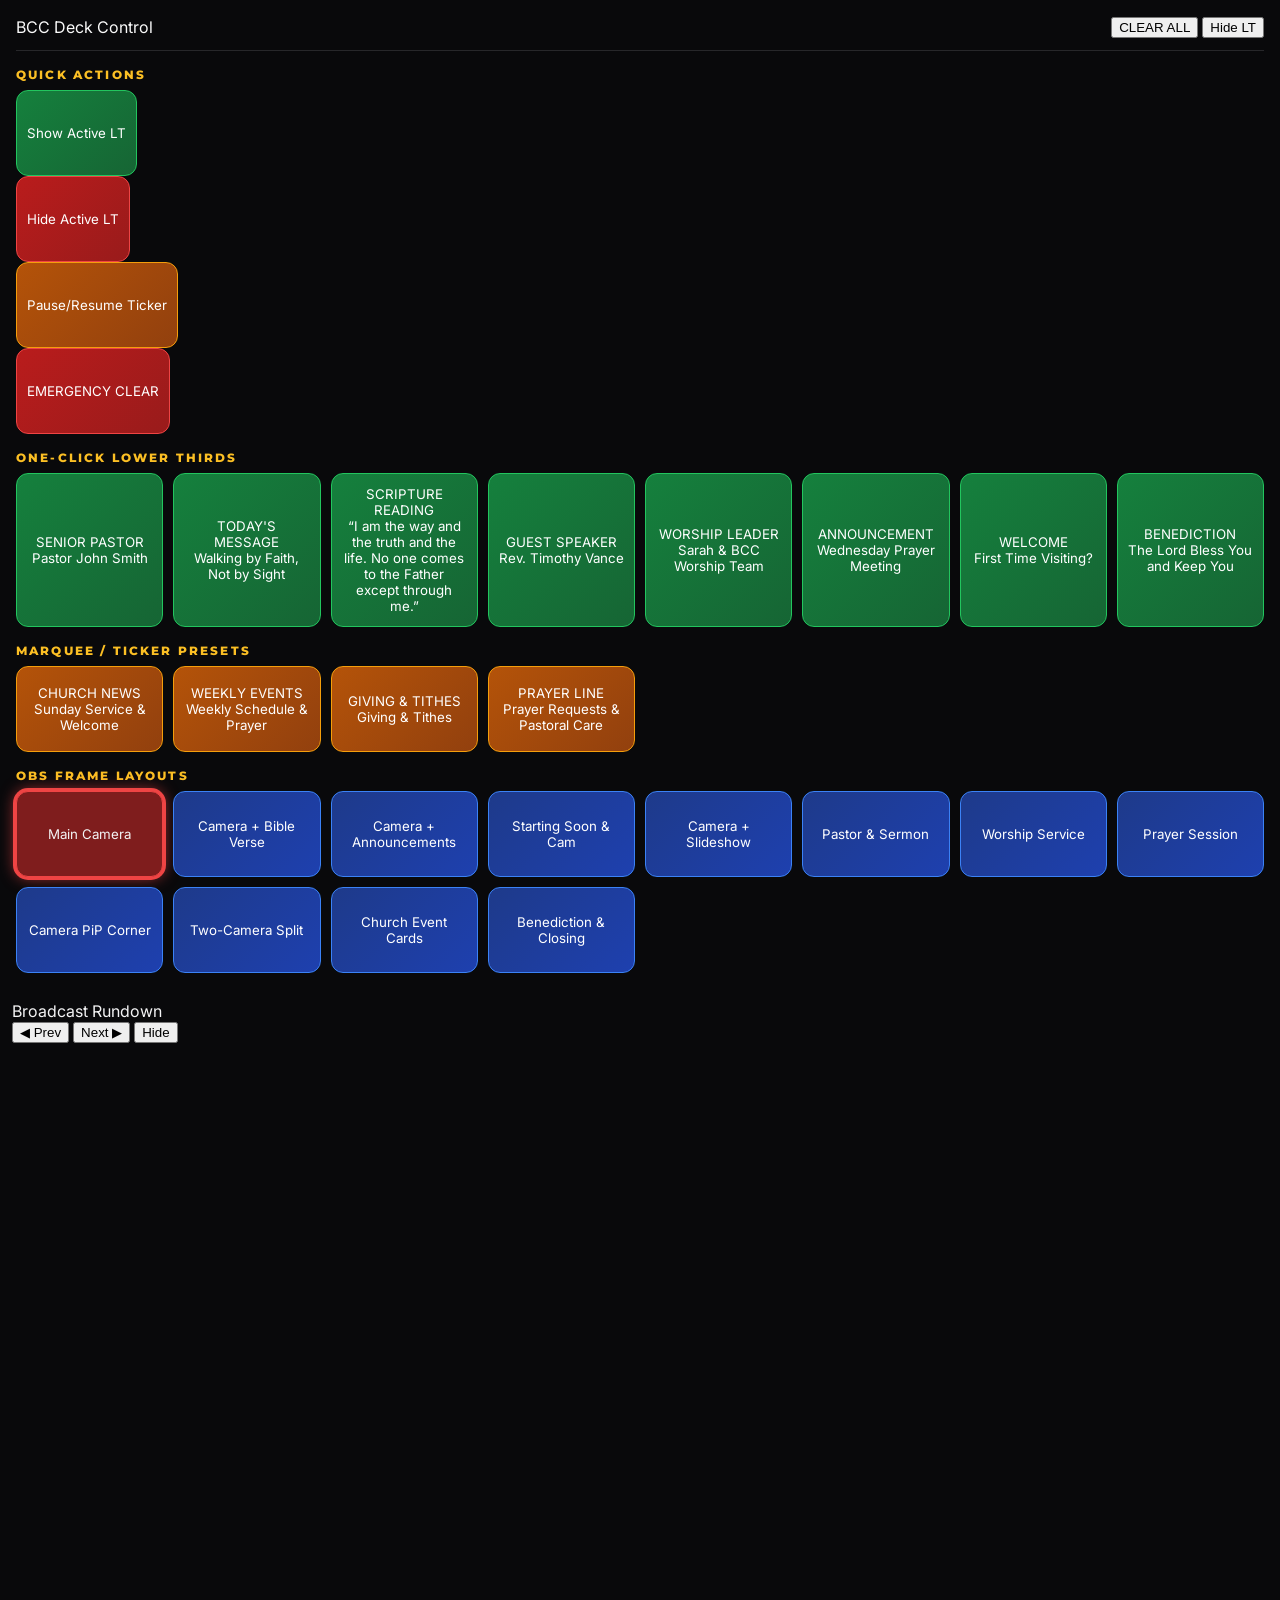
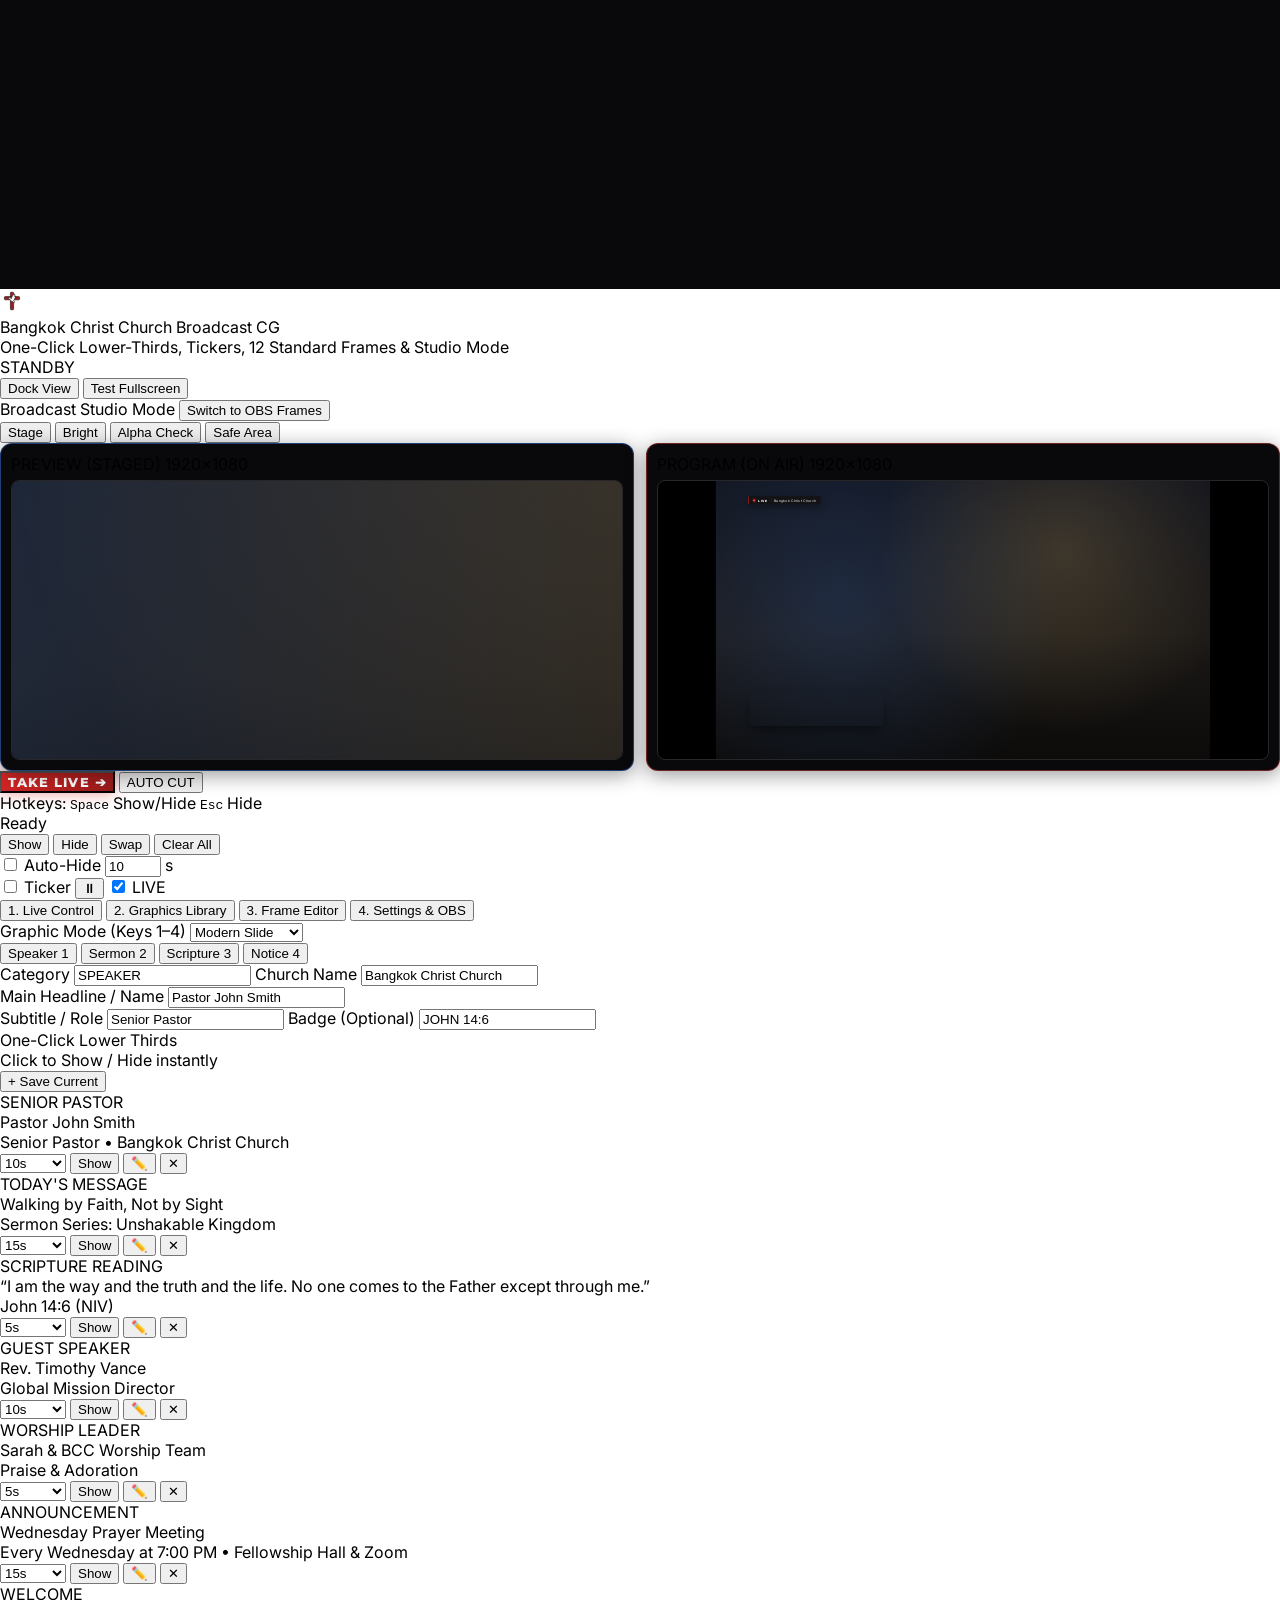
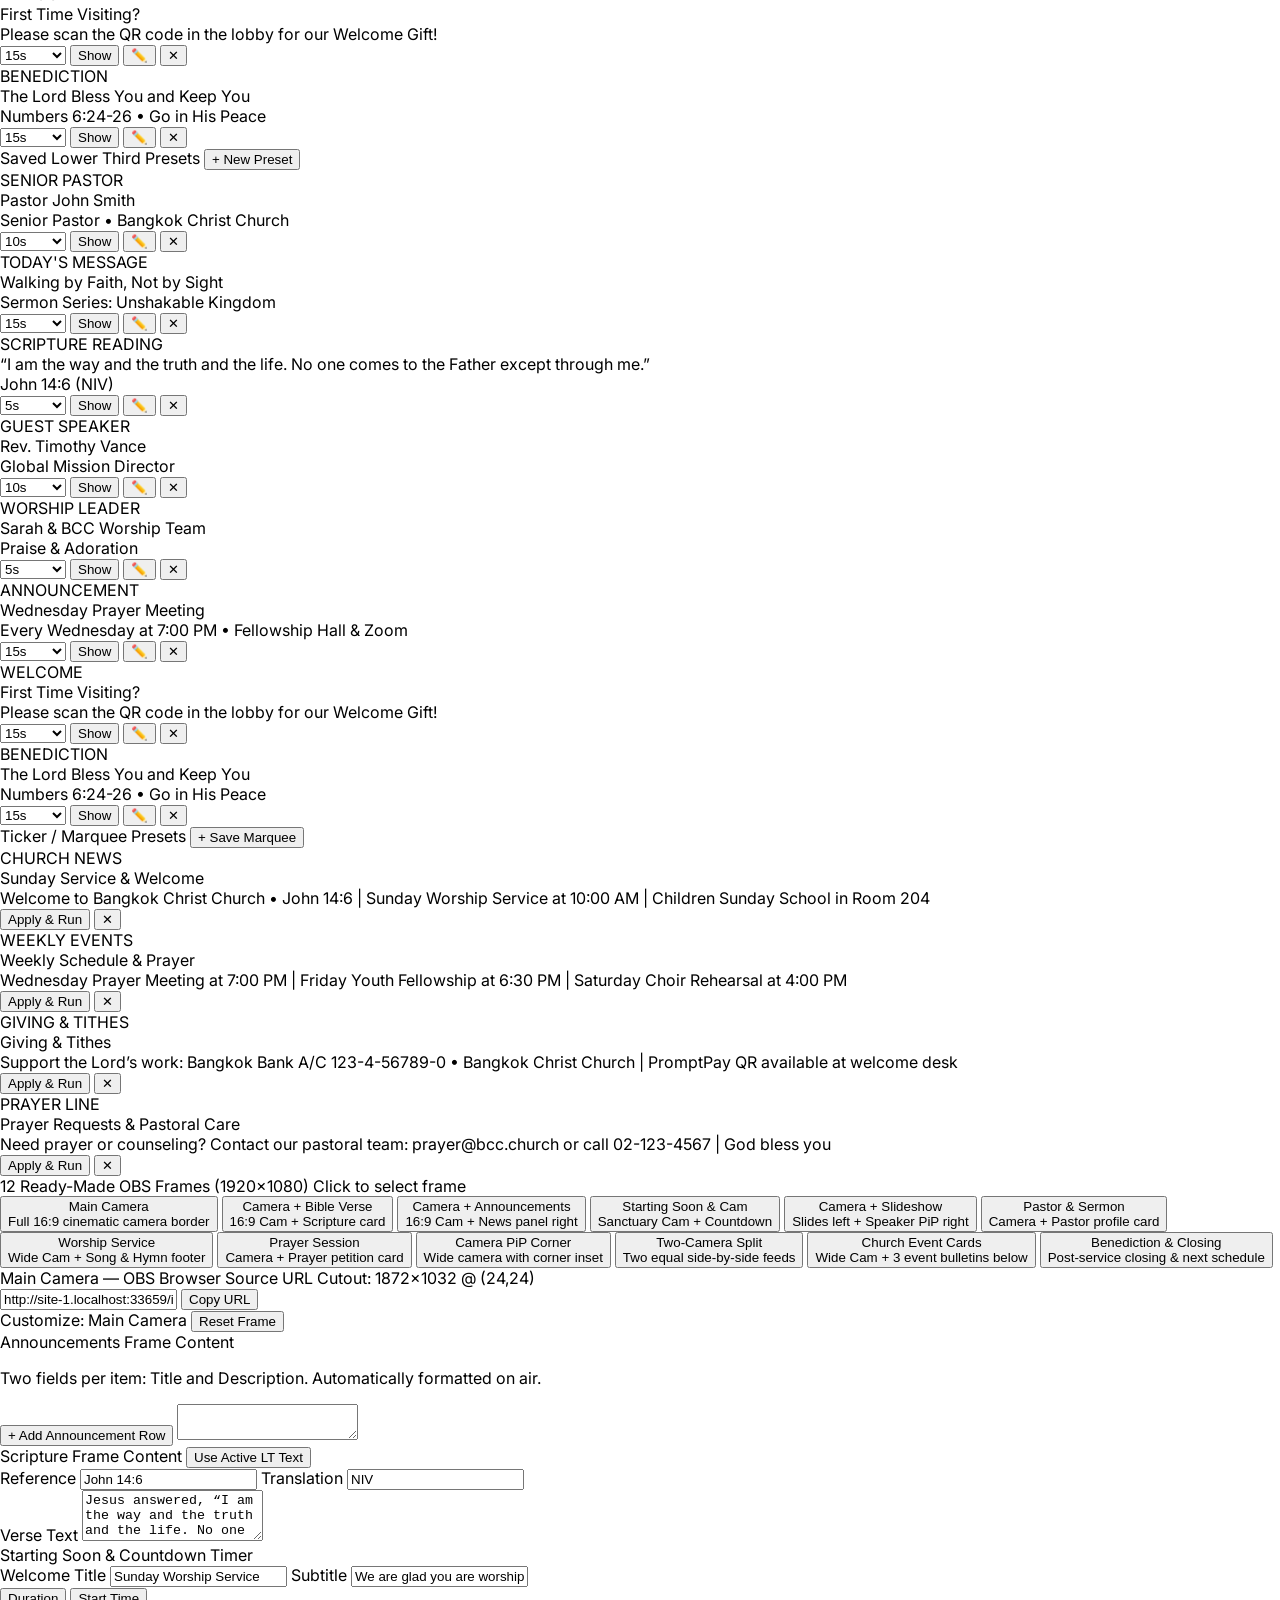
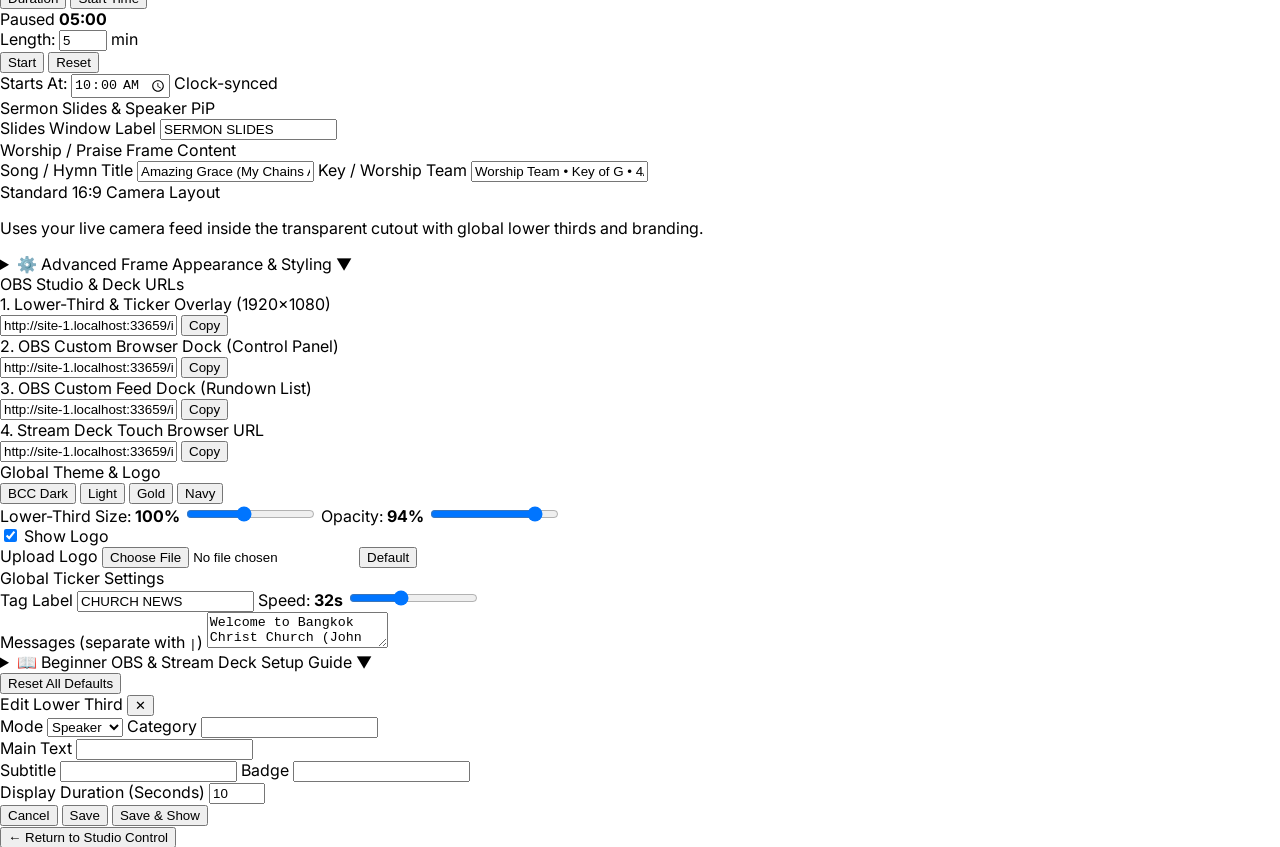
==== commit 28d2c957: "feat: Dual studio monitors, structured announcements, 1-click show/hide toggle, and standardized fra" ====
--- a/index.html
+++ b/index.html
@@ -35,7 +35,7 @@
       -webkit-font-smoothing: antialiased;
     }
 
-    /* Transparent background for OBS Browser Sources (?view=overlay or ?view=frame) */
+    /* Pure transparent mode for OBS Browser Sources (?view=overlay or ?view=frame) */
     html.obs-overlay-mode,
     html.obs-overlay-mode body {
       background: transparent !important;
@@ -356,9 +356,7 @@
       letter-spacing: 0.04em;
     }
 
-    /* --- ANIMATION STYLES --- */
-
-    /* Style 1: Modern Slide (Default) */
+    /* Style 1: Modern Slide */
     .cg-lt.style-modern-slide.is-active .cg-spine     { transform: scaleY(1); transition: transform 320ms var(--ease-out-expo) 0ms; }
     .cg-lt.style-modern-slide.is-active .cg-surface   { transform: translate3d(0,0,0); opacity: 1; transition: transform 460ms var(--ease-out-expo) 80ms, opacity 340ms ease-out 80ms; }
     .cg-lt.style-modern-slide.is-active .cg-logo-slot { transform: translate3d(0,0,0); opacity: 1; transition: transform 400ms var(--ease-out-expo) 180ms, opacity 340ms ease-out 180ms; }
@@ -381,11 +379,10 @@
     .cg-lt.style-minimal-fade.is-active .cg-meta,
     .cg-lt.style-minimal-fade.is-active .cg-primary,
     .cg-lt.style-minimal-fade.is-active .cg-sub-row { transform: translate3d(0,0,0); opacity: 1; transition: opacity 300ms ease-out 100ms; }
-
     .cg-lt.style-minimal-fade.is-exiting .cg-surface,
     .cg-lt.style-minimal-fade.is-exiting .cg-spine { opacity: 0; transform: translate3d(0, 8px, 0); transition: opacity 260ms ease-in, transform 260ms ease-in; }
 
-    /* Style 3: Elegant Reveal (Curtain drop) */
+    /* Style 3: Elegant Reveal */
     .cg-lt.style-elegant-reveal .cg-surface { transform: translate3d(0, -100%, 0); }
     .cg-lt.style-elegant-reveal.is-active .cg-spine { transform: scaleY(1); transition: transform 300ms ease-out; }
     .cg-lt.style-elegant-reveal.is-active .cg-surface { transform: translate3d(0,0,0); opacity: 1; transition: transform 420ms var(--ease-out-expo) 60ms, opacity 300ms ease 60ms; }
@@ -393,11 +390,10 @@
     .cg-lt.style-elegant-reveal.is-active .cg-meta,
     .cg-lt.style-elegant-reveal.is-active .cg-primary,
     .cg-lt.style-elegant-reveal.is-active .cg-sub-row { transform: translate3d(0,0,0); opacity: 1; transition: opacity 350ms ease 150ms, transform 350ms ease 150ms; }
-
     .cg-lt.style-elegant-reveal.is-exiting .cg-surface { transform: translate3d(0, -100%, 0); opacity: 0; transition: transform 280ms ease-in, opacity 250ms ease-in; }
     .cg-lt.style-elegant-reveal.is-exiting .cg-spine { transform: scaleY(0); transition: transform 220ms ease-in 100ms; }
 
-    /* Style 4: Classic Bar (Immediate clean expand) */
+    /* Style 4: Classic Bar */
     .cg-lt.style-classic-bar .cg-surface { transform: scaleX(0.01); transform-origin: left center; }
     .cg-lt.style-classic-bar.is-active .cg-spine { transform: scaleY(1); transition: transform 200ms ease-out; }
     .cg-lt.style-classic-bar.is-active .cg-surface { transform: scaleX(1); opacity: 1; transition: transform 320ms ease-out 60ms, opacity 250ms ease 60ms; }
@@ -405,7 +401,6 @@
     .cg-lt.style-classic-bar.is-active .cg-meta,
     .cg-lt.style-classic-bar.is-active .cg-primary,
     .cg-lt.style-classic-bar.is-active .cg-sub-row { transform: translate3d(0,0,0); opacity: 1; transition: opacity 280ms ease 160ms; }
-
     .cg-lt.style-classic-bar.is-exiting .cg-surface { transform: scaleX(0.01); opacity: 0; transition: transform 240ms ease-in, opacity 200ms ease-in; }
     .cg-lt.style-classic-bar.is-exiting .cg-spine { transform: scaleY(0); transition: transform 180ms ease-in 120ms; }
 
@@ -629,6 +624,111 @@
       line-height: 1;
     }
 
+    /* =========================================================================
+       7. DUAL STUDIO MONITORS (PREVIEW & PROGRAM)
+       ========================================================================= */
+    .dual-monitor-grid {
+      display: grid;
+      grid-template-columns: 1fr 1fr;
+      gap: 12px;
+      align-items: stretch;
+      width: 100%;
+    }
+    @media (max-width: 1100px) {
+      .dual-monitor-grid {
+        grid-template-columns: 1fr;
+      }
+    }
+
+    .monitor-box {
+      display: flex;
+      flex-direction: column;
+      gap: 6px;
+      background: #09090b;
+      border: 1px solid #27272a;
+      border-radius: 12px;
+      padding: 10px;
+      position: relative;
+    }
+    .monitor-box.is-preview-box {
+      border-color: rgba(59, 130, 246, 0.45);
+      box-shadow: 0 4px 20px rgba(0, 0, 0, 0.4);
+    }
+    .monitor-box.is-program-box {
+      border-color: rgba(239, 68, 68, 0.45);
+      box-shadow: 0 4px 20px rgba(0, 0, 0, 0.4);
+    }
+
+    .monitor-screen-wrap {
+      width: 100%;
+      aspect-ratio: 16 / 9;
+      max-height: 280px;
+      background: #000000;
+      border: 1px solid #27272a;
+      border-radius: 8px;
+      overflow: hidden;
+      display: flex;
+      align-items: center;
+      justify-content: center;
+      position: relative;
+    }
+
+    .stage-shell {
+      position: relative;
+      width: 1920px;
+      height: 1080px;
+      flex-shrink: 0;
+      overflow: hidden;
+      transform-origin: center center;
+    }
+
+    /* Take Live Broadcast Button */
+    .btn-take-live {
+      background: linear-gradient(135deg, #dc2626 0%, #991b1b 100%);
+      color: #ffffff;
+      font-family: 'Montserrat', sans-serif;
+      font-weight: 800;
+      letter-spacing: 0.08em;
+      text-transform: uppercase;
+      box-shadow: 0 0 16px rgba(220, 38, 38, 0.45);
+      transition: all 0.15s ease-in-out;
+    }
+    .btn-take-live:hover {
+      background: linear-gradient(135deg, #ef4444 0%, #b91c1c 100%);
+      box-shadow: 0 0 22px rgba(239, 68, 68, 0.65);
+      transform: translateY(-1px);
+    }
+    .btn-take-live:active {
+      transform: translateY(1px);
+    }
+
+    /* Structured Announcements Rows */
+    .announce-row {
+      display: grid;
+      grid-template-columns: 1fr 1.6fr auto;
+      gap: 8px;
+      align-items: center;
+      background: rgba(24, 24, 27, 0.6);
+      border: 1px solid rgba(63, 63, 70, 0.5);
+      border-radius: 8px;
+      padding: 8px 10px;
+      transition: all 0.15s;
+    }
+    .announce-row:focus-within {
+      border-color: rgba(220, 38, 38, 0.6);
+      background: rgba(24, 24, 27, 0.9);
+    }
+
+    /* Cue Cards */
+    .cue-card {
+      transition: all 0.2s cubic-bezier(0.16, 1, 0.3, 1);
+    }
+    .cue-card.is-on-air {
+      background: rgba(127, 29, 29, 0.25) !important;
+      border-color: rgba(239, 68, 68, 0.85) !important;
+      box-shadow: 0 0 12px rgba(239, 68, 68, 0.25);
+    }
+
     /* Preview Stage Backdrops */
     .bg-stage {
       background:
@@ -651,7 +751,7 @@
     }
 
     /* =========================================================================
-       7. STREAM DECK & OBS DECK VIEW (?view=deck)
+       8. STREAM DECK & OBS DECK VIEW (?view=deck)
        ========================================================================= */
     .deck-container {
       width: 100vw;
@@ -738,7 +838,7 @@
     }
 
     /* =========================================================================
-       8. CUE FEED DOCK VIEW (?view=feed)
+       9. CUE FEED DOCK VIEW (?view=feed)
        ========================================================================= */
     .feed-container {
       width: 100vw;
@@ -883,7 +983,7 @@
           <div class="font-bold text-xs sm:text-sm tracking-wide uppercase font-['Montserrat']">
             Bangkok Christ Church <span class="text-amber-400 font-semibold">Broadcast CG</span>
           </div>
-          <div class="text-[11px] text-zinc-400">Production Lower-Thirds, Tickers, 12 Frames &amp; Stream Deck</div>
+          <div class="text-[11px] text-zinc-400">One-Click Lower-Thirds, Tickers, 12 Standard Frames &amp; Studio Mode</div>
         </div>
       </div>
 
@@ -905,13 +1005,15 @@
     </header>
 
     <!-- Main Workspace -->
-    <main id="workspace" class="flex-1 grid grid-cols-1 lg:grid-cols-[1fr_460px] min-h-0">
-
-      <!-- Left / Top: Live 16:9 Program Preview -->
-      <section id="monitor-col" class="bg-black/80 p-3 border-b lg:border-b-0 lg:border-r border-zinc-800 flex flex-col gap-2.5">
+    <main id="workspace" class="flex-1 grid grid-cols-1 lg:grid-cols-[1fr_470px] min-h-0">
+
+      <!-- Left: Dual Studio Monitors (PREVIEW & PROGRAM LIVE) -->
+      <section id="monitor-col" class="bg-black/90 p-3 border-b lg:border-b-0 lg:border-r border-zinc-800 flex flex-col gap-2.5">
+        
+        <!-- Top Controls: Mode Switch & Backdrops -->
         <div class="flex items-center justify-between flex-wrap gap-2">
           <div class="flex items-center gap-2 flex-wrap">
-            <span id="monitor-title" class="text-[11px] font-bold tracking-widest uppercase text-red-400">Preview: Lower Third Overlay</span>
+            <span id="monitor-title" class="text-[11px] font-bold tracking-widest uppercase text-red-400">Broadcast Studio Mode</span>
             <button id="btn-switch-preview" onclick="togglePreviewTarget()" class="px-2 py-0.5 rounded-md bg-amber-500/15 hover:bg-amber-500/25 border border-amber-500/40 text-[10.5px] font-semibold text-amber-300 transition">
               Switch to OBS Frames
             </button>
@@ -924,104 +1026,198 @@
           </div>
         </div>
 
-        <!-- 16:9 Auto-Scaled Monitor Shell -->
-        <div id="stage-wrap" class="w-full aspect-video max-h-[460px] bg-black border border-zinc-800 rounded-xl overflow-hidden flex items-center justify-center relative">
-          <div id="stage-shell" class="relative w-[1920px] h-[1080px] shrink-0 overflow-hidden bg-stage" style="transform-origin: center center;">
-
-            <!-- Preview-Only Mock Cutout Guides -->
-            <div id="preview-mock-layer" class="hidden absolute inset-0 pointer-events-none"></div>
-
-            <!-- Broadcast Safe Guide -->
-            <div id="safe-guide" class="hidden absolute inset-[6.5%] border-2 border-dashed border-amber-400/50 pointer-events-none z-40"></div>
-
-            <!-- SOURCE A: LOWER-THIRD & TICKER OVERLAY (?view=overlay) -->
-            <div id="cg-canvas" class="broadcast-stage" data-theme="bcc-crimson">
-              <!-- Top-Left LIVE Indicator -->
-              <div id="cg-live-bug" class="cg-live-bug is-visible">
-                <span class="cg-live-dot"></span>
-                <span class="cg-live-label">LIVE</span>
-                <span id="cg-live-church" class="cg-live-church">BANGKOK CHRIST CHURCH</span>
-              </div>
-
-              <!-- Lower Third Graphic -->
-              <div class="cg-lt-anchor">
-                <div id="cg-lt" class="cg-lt mode-speaker style-modern-slide">
-                  <div class="cg-spine"></div>
-                  <div class="cg-mask">
-                    <div class="cg-surface">
-                      <!-- Church Logo Slot -->
-                      <div id="cg-logo-slot" class="cg-logo-slot">
-                        <img id="cg-logo-img" class="cg-logo-img hidden" src="" alt="Church Logo" />
-                        <div id="cg-default-logo" class="cg-default-logo">
-                          <svg viewBox="0 0 200 200" width="100%" height="100%" fill="none">
-                            <defs>
-                              <path id="bcc-arch" d="M 28,96 A 74,74 0 0,1 172,96" />
-                            </defs>
-                            <text fill="#111" font-family="Montserrat, sans-serif" font-size="13.5" font-weight="800" letter-spacing="1.1">
-                              <textPath href="#bcc-arch" startOffset="50%" text-anchor="middle">BANGKOK CHRIST CHURCH</textPath>
-                            </text>
-                            <rect x="86" y="42" width="28" height="126" rx="6" fill="#fff" stroke="#111" stroke-width="3.5"/>
-                            <rect x="44" y="72" width="112" height="28" rx="6" fill="#fff" stroke="#111" stroke-width="3.5"/>
-                            <rect x="89" y="45" width="22" height="120" rx="4" fill="#9E1B1E"/>
-                            <rect x="47" y="75" width="106" height="22" rx="4" fill="#9E1B1E"/>
-                            <path d="M74 80 C81 72, 89 74, 92 84 C95 66, 108 55, 117 52 C112 65, 114 74, 124 63 C119 77, 116 88, 109 95 C115 99, 116 105, 112 109 C101 102, 87 98, 82 87 L74 80 Z" fill="#fff" stroke="#111" stroke-width="3.5" stroke-linejoin="round"/>
-                            <text x="100" y="188" text-anchor="middle" fill="#111" font-family="Montserrat, sans-serif" font-size="13.5" font-weight="700">John 14:6</text>
-                          </svg>
-                        </div>
-                      </div>
-
-                      <!-- Text Stack -->
-                      <div class="cg-stack">
-                        <div class="cg-meta">
-                          <span id="cg-cat" class="cg-cat">SPEAKER</span>
-                          <span id="cg-meta-line" class="cg-meta-line"></span>
-                          <span id="cg-church" class="cg-church">BANGKOK CHRIST CHURCH</span>
-                        </div>
-                        <h1 id="cg-primary" class="cg-primary">Pastor John Smith</h1>
-                        <div class="cg-sub-row">
-                          <p id="cg-secondary" class="cg-secondary">Senior Pastor</p>
-                          <span id="cg-badge" class="cg-badge has-badge">JOHN 14:6</span>
+        <!-- Dual Monitor Grid: Preview (Left) & Program Live (Right) -->
+        <div class="dual-monitor-grid">
+          
+          <!-- MONITOR 1: PREVIEW (STAGED / TEST SCREEN) -->
+          <div class="monitor-box is-preview-box">
+            <div class="flex items-center justify-between px-1">
+              <span class="inline-flex items-center gap-1.5 px-2 py-0.5 rounded bg-blue-950/90 border border-blue-600/70 text-[10.5px] font-bold text-blue-300 uppercase tracking-wider">
+                <span class="w-2 h-2 rounded-full bg-blue-500 animate-pulse"></span>
+                <span>PREVIEW (STAGED)</span>
+              </span>
+              <span class="text-[10px] font-mono text-zinc-400">1920×1080</span>
+            </div>
+
+            <!-- Preview 16:9 Screen Shell -->
+            <div id="preview-stage-wrap" class="monitor-screen-wrap">
+              <div id="preview-stage-shell" class="stage-shell bg-stage">
+                <!-- Mock Cutouts Layer -->
+                <div id="preview-mock-layer" class="hidden absolute inset-0 pointer-events-none"></div>
+
+                <!-- Preview CG Lower Third Canvas -->
+                <div id="preview-cg-canvas" class="broadcast-stage" data-theme="bcc-crimson">
+                  <div class="cg-live-bug is-visible">
+                    <span class="cg-live-dot" style="background:#3b82f6;"></span>
+                    <span class="cg-live-label" style="background:#1d4ed8;">PREVIEW</span>
+                    <span class="cg-live-church">BANGKOK CHRIST CHURCH</span>
+                  </div>
+
+                  <div class="cg-lt-anchor">
+                    <div id="preview-cg-lt" class="cg-lt mode-speaker style-modern-slide is-active">
+                      <div class="cg-spine"></div>
+                      <div class="cg-mask">
+                        <div class="cg-surface">
+                          <div class="cg-logo-slot">
+                            <div class="cg-default-logo">
+                              <svg viewBox="0 0 200 200" width="100%" height="100%" fill="none">
+                                <rect x="86" y="42" width="28" height="126" rx="6" fill="#fff" stroke="#111" stroke-width="3.5"/>
+                                <rect x="44" y="72" width="112" height="28" rx="6" fill="#fff" stroke="#111" stroke-width="3.5"/>
+                                <rect x="89" y="45" width="22" height="120" rx="4" fill="#9E1B1E"/>
+                                <rect x="47" y="75" width="106" height="22" rx="4" fill="#9E1B1E"/>
+                                <text x="100" y="188" text-anchor="middle" fill="#111" font-family="Montserrat, sans-serif" font-size="13.5" font-weight="700">John 14:6</text>
+                              </svg>
+                            </div>
+                          </div>
+                          <div class="cg-stack">
+                            <div class="cg-meta">
+                              <span class="cg-cat">SPEAKER</span>
+                              <span class="cg-meta-line"></span>
+                              <span class="cg-church">BANGKOK CHRIST CHURCH</span>
+                            </div>
+                            <h1 class="cg-primary">Pastor John Smith</h1>
+                            <div class="cg-sub-row">
+                              <p class="cg-secondary">Senior Pastor</p>
+                              <span class="cg-badge has-badge">JOHN 14:6</span>
+                            </div>
+                          </div>
                         </div>
                       </div>
                     </div>
                   </div>
+
+                  <div class="cg-marquee">
+                    <div class="cg-marquee-tag">
+                      <span class="cg-marquee-tag-dot"></span>
+                      <span>PREVIEW TICKER</span>
+                    </div>
+                    <div class="cg-marquee-viewport">
+                      <div class="cg-marquee-track"></div>
+                    </div>
+                  </div>
                 </div>
-              </div>
-
-              <!-- Bottom Scrolling News Ticker -->
-              <div id="cg-marquee" class="cg-marquee">
-                <div class="cg-marquee-tag">
-                  <span class="cg-marquee-tag-dot"></span>
-                  <span id="cg-marquee-tag">CHURCH NEWS</span>
+
+                <!-- Preview Frame Canvas -->
+                <div id="preview-frame-canvas" class="broadcast-stage hidden" data-theme="bcc-crimson"></div>
+              </div>
+            </div>
+          </div>
+
+          <!-- MONITOR 2: PROGRAM (LIVE / ON AIR OBS OUTPUT) -->
+          <div class="monitor-box is-program-box">
+            <div class="flex items-center justify-between px-1">
+              <span class="inline-flex items-center gap-1.5 px-2 py-0.5 rounded bg-red-950/90 border border-red-600/70 text-[10.5px] font-bold text-red-300 uppercase tracking-wider">
+                <span class="w-2 h-2 rounded-full bg-red-500 animate-pulse"></span>
+                <span>PROGRAM (ON AIR)</span>
+              </span>
+              <span class="text-[10px] font-mono text-zinc-400">1920×1080</span>
+            </div>
+
+            <!-- Program 16:9 Screen Shell (also stage-wrap / stage-shell for backward compat) -->
+            <div id="stage-wrap" class="monitor-screen-wrap">
+              <div id="stage-shell" class="stage-shell bg-stage">
+                <!-- Broadcast Safe Guide -->
+                <div id="safe-guide" class="hidden absolute inset-[6.5%] border-2 border-dashed border-amber-400/50 pointer-events-none z-40"></div>
+
+                <!-- SOURCE A: LOWER-THIRD & TICKER OVERLAY (?view=overlay) -->
+                <div id="cg-canvas" class="broadcast-stage" data-theme="bcc-crimson">
+                  <!-- Top-Left LIVE Indicator -->
+                  <div id="cg-live-bug" class="cg-live-bug is-visible">
+                    <span class="cg-live-dot"></span>
+                    <span class="cg-live-label">LIVE</span>
+                    <span id="cg-live-church" class="cg-live-church">BANGKOK CHRIST CHURCH</span>
+                  </div>
+
+                  <!-- Lower Third Graphic -->
+                  <div class="cg-lt-anchor">
+                    <div id="cg-lt" class="cg-lt mode-speaker style-modern-slide">
+                      <div class="cg-spine"></div>
+                      <div class="cg-mask">
+                        <div class="cg-surface">
+                          <!-- Church Logo Slot -->
+                          <div id="cg-logo-slot" class="cg-logo-slot">
+                            <img id="cg-logo-img" class="cg-logo-img hidden" src="" alt="Church Logo" />
+                            <div id="cg-default-logo" class="cg-default-logo">
+                              <svg viewBox="0 0 200 200" width="100%" height="100%" fill="none">
+                                <defs><path id="bcc-arch" d="M 28,96 A 74,74 0 0,1 172,96" /></defs>
+                                <text fill="#111" font-family="Montserrat, sans-serif" font-size="13.5" font-weight="800" letter-spacing="1.1">
+                                  <textPath href="#bcc-arch" startOffset="50%" text-anchor="middle">BANGKOK CHRIST CHURCH</textPath>
+                                </text>
+                                <rect x="86" y="42" width="28" height="126" rx="6" fill="#fff" stroke="#111" stroke-width="3.5"/>
+                                <rect x="44" y="72" width="112" height="28" rx="6" fill="#fff" stroke="#111" stroke-width="3.5"/>
+                                <rect x="89" y="45" width="22" height="120" rx="4" fill="#9E1B1E"/>
+                                <rect x="47" y="75" width="106" height="22" rx="4" fill="#9E1B1E"/>
+                                <path d="M74 80 C81 72, 89 74, 92 84 C95 66, 108 55, 117 52 C112 65, 114 74, 124 63 C119 77, 116 88, 109 95 C115 99, 116 105, 112 109 C101 102, 87 98, 82 87 L74 80 Z" fill="#fff" stroke="#111" stroke-width="3.5" stroke-linejoin="round"/>
+                                <text x="100" y="188" text-anchor="middle" fill="#111" font-family="Montserrat, sans-serif" font-size="13.5" font-weight="700">John 14:6</text>
+                              </svg>
+                            </div>
+                          </div>
+
+                          <!-- Text Stack -->
+                          <div class="cg-stack">
+                            <div class="cg-meta">
+                              <span id="cg-cat" class="cg-cat">SPEAKER</span>
+                              <span id="cg-meta-line" class="cg-meta-line"></span>
+                              <span id="cg-church" class="cg-church">BANGKOK CHRIST CHURCH</span>
+                            </div>
+                            <h1 id="cg-primary" class="cg-primary">Pastor John Smith</h1>
+                            <div class="cg-sub-row">
+                              <p id="cg-secondary" class="cg-secondary">Senior Pastor</p>
+                              <span id="cg-badge" class="cg-badge has-badge">JOHN 14:6</span>
+                            </div>
+                          </div>
+                        </div>
+                      </div>
+                    </div>
+                  </div>
+
+                  <!-- Bottom Scrolling News Ticker -->
+                  <div id="cg-marquee" class="cg-marquee">
+                    <div class="cg-marquee-tag">
+                      <span class="cg-marquee-tag-dot"></span>
+                      <span id="cg-marquee-tag">CHURCH NEWS</span>
+                    </div>
+                    <div class="cg-marquee-viewport">
+                      <div id="cg-marquee-track" class="cg-marquee-track"></div>
+                    </div>
+                  </div>
                 </div>
-                <div class="cg-marquee-viewport">
-                  <div id="cg-marquee-track" class="cg-marquee-track"></div>
-                </div>
-              </div>
-            </div>
-
-            <!-- SOURCE B: READY-MADE OBS FRAMES (?view=frame&frame=...) -->
-            <div id="frame-canvas" class="broadcast-stage hidden" data-theme="bcc-crimson"></div>
-
+
+                <!-- SOURCE B: READY-MADE OBS FRAMES (?view=frame&frame=...) -->
+                <div id="frame-canvas" class="broadcast-stage hidden" data-theme="bcc-crimson"></div>
+
+              </div>
+            </div>
           </div>
         </div>
 
-        <!-- Shortcuts & Sync Status -->
-        <div class="flex items-center justify-between flex-wrap gap-2 text-[11px] text-zinc-400">
-          <div class="flex items-center gap-1.5 flex-wrap">
+        <!-- Studio Transition Action Bar -->
+        <div class="flex items-center justify-between gap-2 p-2 bg-zinc-950/80 rounded-xl border border-zinc-800">
+          <div class="flex items-center gap-2">
+            <button id="btn-take-live" onclick="takePreviewToLive()" class="btn-take-live px-5 py-2 rounded-lg text-xs font-bold tracking-wider flex items-center gap-2 shadow-lg">
+              <span>TAKE LIVE</span>
+              <span>➔</span>
+            </button>
+            <button onclick="triggerSwapLive()" class="px-3.5 py-2 rounded-lg bg-zinc-800 hover:bg-zinc-700 border border-zinc-700 text-xs font-bold text-amber-300 transition">
+              AUTO CUT
+            </button>
+          </div>
+
+          <div class="flex items-center gap-2 text-[11px] text-zinc-400">
             <span>Hotkeys:</span>
             <kbd class="px-1.5 py-0.5 rounded bg-zinc-900 border border-zinc-700 text-zinc-200 font-mono text-[10px]">Space</kbd> Show/Hide
             <kbd class="px-1.5 py-0.5 rounded bg-zinc-900 border border-zinc-700 text-zinc-200 font-mono text-[10px]">Esc</kbd> Hide
-            <kbd class="px-1.5 py-0.5 rounded bg-zinc-900 border border-zinc-700 text-zinc-200 font-mono text-[10px]">1–4</kbd> Mode
           </div>
-          <div id="sync-status" class="font-mono text-emerald-400 flex items-center gap-1.5">
+
+          <div id="sync-status" class="font-mono text-emerald-400 text-xs flex items-center gap-1.5">
             <span class="w-1.5 h-1.5 rounded-full bg-emerald-400"></span>
             <span id="sync-status-text">Ready</span>
           </div>
         </div>
+
       </section>
 
-      <!-- Right / Bottom: Operator Control Panel -->
+      <!-- Right: Operator Control Panel Tabs -->
       <aside class="bg-zinc-900 flex flex-col overflow-y-auto">
 
         <!-- Sticky Master Transport -->
@@ -1127,10 +1323,13 @@
             </div>
           </div>
 
-          <!-- One-Click Lower Third Cues -->
+          <!-- One-Click Lower Third Cues (One click Show, another click Hide!) -->
           <div class="p-3 rounded-xl bg-zinc-800/50 border border-zinc-800 space-y-2.5">
             <div class="flex items-center justify-between gap-2">
-              <span class="text-[11px] font-bold uppercase tracking-wider text-amber-400">One-Click Lower Thirds</span>
+              <div>
+                <span class="text-[11px] font-bold uppercase tracking-wider text-amber-400">One-Click Lower Thirds</span>
+                <div class="text-[10px] text-zinc-400">Click to Show / Hide instantly</div>
+              </div>
               <button onclick="saveCurrentCue()" class="px-2.5 py-1 rounded-lg bg-red-700 hover:bg-red-600 text-white text-[11px] font-semibold transition">
                 + Save Current
               </button>
@@ -1170,7 +1369,7 @@
           <div class="p-3 rounded-xl bg-zinc-800/50 border border-zinc-800 space-y-2.5">
             <div class="flex items-center justify-between gap-2">
               <span class="text-[11px] font-bold uppercase tracking-wider text-amber-400">12 Ready-Made OBS Frames (1920×1080)</span>
-              <span class="text-[10px] text-zinc-400">Click to preview</span>
+              <span class="text-[10px] text-zinc-400">Click to select frame</span>
             </div>
 
             <div id="frame-selector-grid" class="grid grid-cols-2 gap-2"></div>
@@ -1190,201 +1389,227 @@
             </div>
           </div>
 
-          <!-- Per-Frame Visual Customizer -->
-          <div class="p-3 rounded-xl bg-zinc-800/60 border border-amber-500/30 space-y-3">
-            <div class="flex items-center justify-between gap-2">
-              <span id="customizer-frame-title" class="text-[11px] font-bold uppercase tracking-wider text-amber-400">Customize Frame</span>
-              <button onclick="resetSelectedFrameSettings()" class="px-2 py-0.5 rounded bg-zinc-900 hover:bg-zinc-700 border border-zinc-700 text-[10px] font-medium text-zinc-300">
-                Reset Frame
+          <!-- Active Frame Context Header -->
+          <div class="flex items-center justify-between px-1">
+            <span id="customizer-frame-title" class="text-xs font-bold uppercase tracking-wider text-amber-400">Customize Frame</span>
+            <button onclick="resetSelectedFrameSettings()" class="px-2 py-0.5 rounded bg-zinc-900 hover:bg-zinc-700 border border-zinc-700 text-[10px] font-medium text-zinc-300">
+              Reset Frame
+            </button>
+          </div>
+
+          <!-- Dynamic Context Content Editor: Only shows content fields for the selected frame! -->
+          <div id="frame-active-content-editor" class="space-y-3">
+            
+            <!-- Context 1: Announcements Frame (cam-announce) with Two Fields per Row -->
+            <div data-frame-panel="cam-announce" class="p-3 rounded-xl bg-zinc-800/50 border border-zinc-800 space-y-2.5">
+              <div class="flex items-center justify-between gap-2">
+                <div>
+                  <span class="text-[11px] font-bold uppercase tracking-wider text-amber-400">Announcements Frame Content</span>
+                  <p class="text-[10px] text-zinc-400">Two fields per item: Title and Description. Automatically formatted on air.</p>
+                </div>
+              </div>
+              <div id="announcements-rows-container" class="space-y-2"></div>
+              <button type="button" onclick="addAnnouncementRow()" class="w-full py-2 rounded-lg bg-zinc-800 hover:bg-zinc-700 border border-zinc-700 text-xs font-semibold text-amber-300 flex items-center justify-center gap-1.5 transition">
+                <span>+ Add Announcement Row</span>
               </button>
-            </div>
-
-            <!-- Theme & Custom Accent Override -->
-            <div class="grid grid-cols-2 gap-2">
+              <!-- Hidden compatibility input for verify and legacy scripts -->
+              <textarea id="in-fr-announcements" class="hidden" oninput="handleFrameContentEdit()"></textarea>
+            </div>
+
+            <!-- Context 2: Scripture Frame (cam-bible) -->
+            <div data-frame-panel="cam-bible" class="p-3 rounded-xl bg-zinc-800/50 border border-zinc-800 space-y-2">
+              <div class="flex items-center justify-between gap-2">
+                <span class="text-[11px] font-bold uppercase tracking-wider text-amber-400">Scripture Frame Content</span>
+                <button type="button" onclick="pullLowerThirdToBible()" class="px-2 py-0.5 rounded bg-zinc-900 hover:bg-zinc-700 border border-zinc-700 text-[10px] font-medium text-zinc-200">
+                  Use Active LT Text
+                </button>
+              </div>
+              <div class="grid grid-cols-2 gap-2">
+                <label class="block space-y-1">
+                  <span class="text-[11px] text-zinc-400">Reference</span>
+                  <input type="text" id="in-fr-verse-ref" oninput="handleFrameContentEdit()" class="w-full px-2.5 py-1.5 rounded-lg bg-zinc-950 border border-zinc-700 text-xs text-white outline-none" />
+                </label>
+                <label class="block space-y-1">
+                  <span class="text-[11px] text-zinc-400">Translation</span>
+                  <input type="text" id="in-fr-verse-ver" oninput="handleFrameContentEdit()" class="w-full px-2.5 py-1.5 rounded-lg bg-zinc-950 border border-zinc-700 text-xs text-white outline-none" />
+                </label>
+              </div>
               <label class="block space-y-1">
-                <span class="text-[11px] text-zinc-400">Frame Theme</span>
-                <select id="in-fc-theme" onchange="handleFrameCustomizeChange()" class="w-full px-2 py-1.5 rounded-lg bg-zinc-950 border border-zinc-700 text-xs text-white outline-none">
-                  <option value="inherit">Use Global Theme</option>
-                  <option value="bcc-crimson">BCC Dark</option>
-                  <option value="bcc-light">Light</option>
-                  <option value="classic-gold">Gold</option>
-                  <option value="navy">Navy</option>
-                </select>
+                <span class="text-[11px] text-zinc-400">Verse Text</span>
+                <textarea id="in-fr-verse-text" rows="3" oninput="handleFrameContentEdit()" class="w-full px-2.5 py-1.5 rounded-lg bg-zinc-950 border border-zinc-700 text-xs text-white outline-none"></textarea>
               </label>
-              <div class="space-y-1">
-                <span class="text-[11px] text-zinc-400 block">Accent Override</span>
-                <div class="flex items-center gap-1.5">
-                  <input type="color" id="in-fc-accent" oninput="handleFrameAccentPick()" class="h-[30px] w-10 rounded bg-zinc-950 border border-zinc-700 cursor-pointer p-0.5" />
-                  <button id="btn-fc-accent-auto" onclick="clearFrameCustomAccent()" class="flex-1 py-1.5 px-2 rounded-lg bg-zinc-900 hover:bg-zinc-700 border border-zinc-700 text-[10.5px] font-medium text-zinc-300 truncate">
-                    Theme Auto
-                  </button>
+            </div>
+
+            <!-- Context 3: Starting Soon & Countdown (welcome-cam, countdown-closing) -->
+            <div data-frame-panel="welcome-cam,countdown-closing" class="p-3 rounded-xl bg-zinc-800/50 border border-zinc-800 space-y-2.5">
+              <div class="text-[11px] font-bold uppercase tracking-wider text-amber-400">Starting Soon &amp; Countdown Timer</div>
+              <div class="grid grid-cols-2 gap-2">
+                <label class="block space-y-1">
+                  <span class="text-[11px] text-zinc-400">Welcome Title</span>
+                  <input type="text" id="in-fr-welcome-title" oninput="handleFrameContentEdit()" class="w-full px-2.5 py-1.5 rounded-lg bg-zinc-950 border border-zinc-700 text-xs text-white outline-none" />
+                </label>
+                <label class="block space-y-1">
+                  <span class="text-[11px] text-zinc-400">Subtitle</span>
+                  <input type="text" id="in-fr-welcome-sub" oninput="handleFrameContentEdit()" class="w-full px-2.5 py-1.5 rounded-lg bg-zinc-950 border border-zinc-700 text-xs text-white outline-none" />
+                </label>
+              </div>
+              <div class="pt-2 border-t border-zinc-700/60 space-y-2">
+                <div class="flex items-center justify-between gap-2">
+                  <div class="inline-flex rounded-lg bg-zinc-950 p-0.5 border border-zinc-800">
+                    <button type="button" id="btn-cd-mode-duration" onclick="setCountdownMode('duration')" class="px-2.5 py-1 rounded-md text-[10.5px] font-semibold bg-red-700 text-white">Duration</button>
+                    <button type="button" id="btn-cd-mode-target" onclick="setCountdownMode('target')" class="px-2.5 py-1 rounded-md text-[10.5px] font-semibold text-zinc-400">Start Time</button>
+                  </div>
+                  <div class="flex items-center gap-1.5">
+                    <span id="ctrl-cd-status" class="text-[10px] text-zinc-400"></span>
+                    <strong id="ctrl-cd-readout" class="font-mono text-xs text-amber-300">05:00</strong>
+                  </div>
                 </div>
-              </div>
-            </div>
-
-            <!-- Header Badge & Panel Title -->
-            <div class="grid grid-cols-2 gap-2">
+                <div id="cd-duration-controls" class="flex flex-wrap items-center justify-between gap-2">
+                  <div class="flex items-center gap-1.5 text-xs">
+                    <span class="text-zinc-400">Length:</span>
+                    <input type="number" id="in-cd-mins" value="5" min="1" max="90" onchange="resetCountdown()" class="w-12 px-1.5 py-1 text-center rounded bg-zinc-950 border border-zinc-700 text-xs text-white outline-none" />
+                    <span class="text-zinc-400">min</span>
+                  </div>
+                  <div class="flex items-center gap-1.5">
+                    <button type="button" id="btn-cd-toggle" onclick="toggleCountdown()" class="px-2.5 py-1 rounded-lg bg-emerald-600 hover:bg-emerald-500 text-white text-[11px] font-semibold">Start</button>
+                    <button type="button" onclick="resetCountdown()" class="px-2.5 py-1 rounded-lg bg-zinc-800 hover:bg-zinc-700 border border-zinc-700 text-zinc-200 text-[11px]">Reset</button>
+                  </div>
+                </div>
+                <div id="cd-target-controls" class="hidden flex flex-wrap items-center justify-between gap-2">
+                  <label class="flex items-center gap-2 text-xs">
+                    <span class="text-zinc-400">Starts At:</span>
+                    <input type="time" id="in-cd-target-time" value="10:00" oninput="handleTargetTimeChange()" class="px-2 py-1 rounded-lg bg-zinc-950 border border-zinc-700 text-xs text-white outline-none" />
+                  </label>
+                  <span class="text-[10.5px] text-emerald-400 font-medium">Clock-synced</span>
+                </div>
+              </div>
+            </div>
+
+            <!-- Context 4: Slideshow Window (cam-slides) -->
+            <div data-frame-panel="cam-slides" class="p-3 rounded-xl bg-zinc-800/50 border border-zinc-800 space-y-2">
+              <div class="text-[11px] font-bold uppercase tracking-wider text-amber-400">Sermon Slides &amp; Speaker PiP</div>
               <label class="block space-y-1">
-                <span class="text-[11px] text-zinc-400">Header Badge</span>
-                <input type="text" id="in-fc-header-badge" oninput="handleFrameCustomizeChange()" class="w-full px-2.5 py-1.5 rounded-lg bg-zinc-950 border border-zinc-700 text-xs text-white outline-none" />
+                <span class="text-[11px] text-zinc-400">Slides Window Label</span>
+                <input type="text" id="in-fr-slide-tag" value="SERMON SLIDES" oninput="handleFrameContentEdit()" class="w-full px-2.5 py-1.5 rounded-lg bg-zinc-950 border border-zinc-700 text-xs text-white outline-none" />
               </label>
-              <label class="block space-y-1">
-                <span class="text-[11px] text-zinc-400">Panel Heading</span>
-                <input type="text" id="in-fc-panel-title" oninput="handleFrameCustomizeChange()" class="w-full px-2.5 py-1.5 rounded-lg bg-zinc-950 border border-zinc-700 text-xs text-white outline-none" />
-              </label>
-            </div>
-
-            <!-- Geometry Sliders -->
-            <div class="grid grid-cols-2 gap-x-3 gap-y-2">
-              <label class="block space-y-0.5">
-                <span class="text-[10.5px] text-zinc-400">Corner Radius: <strong id="lbl-fc-radius" class="text-zinc-200">14px</strong></span>
-                <input type="range" id="in-fc-radius" min="0" max="32" step="2" value="14" oninput="handleFrameCustomizeChange()" class="w-full accent-red-600" />
-              </label>
-              <label class="block space-y-0.5">
-                <span class="text-[10.5px] text-zinc-400">Cutout Border: <strong id="lbl-fc-border" class="text-zinc-200">3px</strong></span>
-                <input type="range" id="in-fc-border" min="0" max="8" step="1" value="3" oninput="handleFrameCustomizeChange()" class="w-full accent-red-600" />
-              </label>
-              <label class="block space-y-0.5">
-                <span class="text-[10.5px] text-zinc-400">Text Size: <strong id="lbl-fc-text-scale" class="text-zinc-200">100%</strong></span>
-                <input type="range" id="in-fc-text-scale" min="0.85" max="1.25" step="0.05" value="1" oninput="handleFrameCustomizeChange()" class="w-full accent-red-600" />
-              </label>
-              <label class="block space-y-0.5">
-                <span class="text-[10.5px] text-zinc-400">Matte Opacity: <strong id="lbl-fc-opacity" class="text-zinc-200">100%</strong></span>
-                <input type="range" id="in-fc-opacity" min="0.5" max="1" step="0.05" value="1" oninput="handleFrameCustomizeChange()" class="w-full accent-red-600" />
-              </label>
-            </div>
-
-            <!-- Toggles -->
-            <div class="flex flex-wrap items-center gap-x-3.5 gap-y-2 pt-2 border-t border-zinc-700/60 text-[11px] text-zinc-200">
-              <label class="inline-flex items-center gap-1.5 cursor-pointer">
-                <input type="checkbox" id="in-fc-mirror" onchange="handleFrameCustomizeChange()" class="accent-red-600 rounded" />
-                <span>Flip Left/Right</span>
-              </label>
-              <label class="inline-flex items-center gap-1.5 cursor-pointer">
-                <input type="checkbox" id="in-fc-header" onchange="handleFrameCustomizeChange()" class="accent-red-600 rounded" />
-                <span>Header</span>
-              </label>
-              <label class="inline-flex items-center gap-1.5 cursor-pointer">
-                <input type="checkbox" id="in-fc-infobar" onchange="handleFrameCustomizeChange()" class="accent-red-600 rounded" />
-                <span>Info Bar</span>
-              </label>
-              <label class="inline-flex items-center gap-1.5 cursor-pointer">
-                <input type="checkbox" id="in-fc-live" onchange="handleFrameCustomizeChange()" class="accent-red-600 rounded" />
-                <span>LIVE</span>
-              </label>
-              <label class="inline-flex items-center gap-1.5 cursor-pointer">
-                <input type="checkbox" id="in-fc-logo" onchange="handleFrameCustomizeChange()" class="accent-red-600 rounded" />
-                <span>Logo</span>
-              </label>
-            </div>
+            </div>
+
+            <!-- Context 5: Worship Service (worship) -->
+            <div data-frame-panel="worship" class="p-3 rounded-xl bg-zinc-800/50 border border-zinc-800 space-y-2">
+              <div class="text-[11px] font-bold uppercase tracking-wider text-amber-400">Worship / Praise Frame Content</div>
+              <div class="grid grid-cols-2 gap-2">
+                <label class="block space-y-1">
+                  <span class="text-[11px] text-zinc-400">Song / Hymn Title</span>
+                  <input type="text" id="in-fr-song-title" oninput="handleFrameContentEdit()" class="w-full px-2.5 py-1.5 rounded-lg bg-zinc-950 border border-zinc-700 text-xs text-white outline-none" />
+                </label>
+                <label class="block space-y-1">
+                  <span class="text-[11px] text-zinc-400">Key / Worship Team</span>
+                  <input type="text" id="in-fr-song-details" oninput="handleFrameContentEdit()" class="w-full px-2.5 py-1.5 rounded-lg bg-zinc-950 border border-zinc-700 text-xs text-white outline-none" />
+                </label>
+              </div>
+            </div>
+
+            <!-- Context 6: Camera Only Layouts (main-cam, cam-pip, interview, prayer, pastor-info) -->
+            <div id="panel-generic-frame" class="p-3 rounded-xl bg-zinc-800/50 border border-zinc-800 text-xs text-zinc-300">
+              <div class="font-semibold text-amber-400 mb-1">Standard 16:9 Camera Layout</div>
+              <p class="text-zinc-400">Uses your live camera feed inside the transparent cutout with global lower thirds and branding.</p>
+            </div>
+
           </div>
 
-          <!-- Scripture Content Editor -->
-          <div class="p-3 rounded-xl bg-zinc-800/50 border border-zinc-800 space-y-2">
-            <div class="flex items-center justify-between gap-2">
-              <span class="text-[11px] font-bold uppercase tracking-wider text-amber-400">Scripture Frame Content</span>
-              <button onclick="pullLowerThirdToBible()" class="px-2 py-0.5 rounded bg-zinc-900 hover:bg-zinc-700 border border-zinc-700 text-[10px] font-medium text-zinc-200">
-                Use Active LT Text
-              </button>
-            </div>
-            <div class="grid grid-cols-2 gap-2">
-              <label class="block space-y-1">
-                <span class="text-[11px] text-zinc-400">Reference</span>
-                <input type="text" id="in-fr-verse-ref" oninput="handleFrameContentEdit()" class="w-full px-2.5 py-1.5 rounded-lg bg-zinc-950 border border-zinc-700 text-xs text-white outline-none" />
-              </label>
-              <label class="block space-y-1">
-                <span class="text-[11px] text-zinc-400">Translation</span>
-                <input type="text" id="in-fr-verse-ver" oninput="handleFrameContentEdit()" class="w-full px-2.5 py-1.5 rounded-lg bg-zinc-950 border border-zinc-700 text-xs text-white outline-none" />
-              </label>
-            </div>
-            <label class="block space-y-1">
-              <span class="text-[11px] text-zinc-400">Verse Text</span>
-              <textarea id="in-fr-verse-text" rows="3" oninput="handleFrameContentEdit()" class="w-full px-2.5 py-1.5 rounded-lg bg-zinc-950 border border-zinc-700 text-xs text-white outline-none"></textarea>
-            </label>
-          </div>
-
-          <!-- Announcements Content Editor -->
-          <div class="p-3 rounded-xl bg-zinc-800/50 border border-zinc-800 space-y-2">
-            <div class="text-[11px] font-bold uppercase tracking-wider text-amber-400">Announcements Frame Content</div>
-            <label class="block space-y-1">
-              <span class="text-[11px] text-zinc-400">One per line: <code class="text-amber-300">Title | Details</code></span>
-              <textarea id="in-fr-announcements" rows="3" oninput="handleFrameContentEdit()" class="w-full px-2.5 py-1.5 rounded-lg bg-zinc-950 border border-zinc-700 text-xs text-white outline-none"></textarea>
-            </label>
-          </div>
-
-          <!-- Worship & Prayer Extra Fields -->
-          <div class="p-3 rounded-xl bg-zinc-800/50 border border-zinc-800 space-y-2">
-            <div class="text-[11px] font-bold uppercase tracking-wider text-amber-400">Worship / Praise Frame Content</div>
-            <div class="grid grid-cols-2 gap-2">
-              <label class="block space-y-1">
-                <span class="text-[11px] text-zinc-400">Song / Hymn Title</span>
-                <input type="text" id="in-fr-song-title" oninput="handleFrameContentEdit()" class="w-full px-2.5 py-1.5 rounded-lg bg-zinc-950 border border-zinc-700 text-xs text-white outline-none" />
-              </label>
-              <label class="block space-y-1">
-                <span class="text-[11px] text-zinc-400">Key / Worship Team</span>
-                <input type="text" id="in-fr-song-details" oninput="handleFrameContentEdit()" class="w-full px-2.5 py-1.5 rounded-lg bg-zinc-950 border border-zinc-700 text-xs text-white outline-none" />
-              </label>
-            </div>
-          </div>
-
-          <!-- Welcome & Countdown Controls -->
-          <div class="p-3 rounded-xl bg-zinc-800/50 border border-zinc-800 space-y-2.5">
-            <div class="text-[11px] font-bold uppercase tracking-wider text-amber-400">Starting Soon &amp; Countdown Timer</div>
-            <div class="grid grid-cols-2 gap-2">
-              <label class="block space-y-1">
-                <span class="text-[11px] text-zinc-400">Welcome Title</span>
-                <input type="text" id="in-fr-welcome-title" oninput="handleFrameContentEdit()" class="w-full px-2.5 py-1.5 rounded-lg bg-zinc-950 border border-zinc-700 text-xs text-white outline-none" />
-              </label>
-              <label class="block space-y-1">
-                <span class="text-[11px] text-zinc-400">Slideshow Window Tag</span>
-                <input type="text" id="in-fr-slide-tag" oninput="handleFrameContentEdit()" class="w-full px-2.5 py-1.5 rounded-lg bg-zinc-950 border border-zinc-700 text-xs text-white outline-none" />
-              </label>
-            </div>
-
-            <label class="block space-y-1">
-              <span class="text-[11px] text-zinc-400">Welcome Subtitle</span>
-              <input type="text" id="in-fr-welcome-sub" oninput="handleFrameContentEdit()" class="w-full px-2.5 py-1.5 rounded-lg bg-zinc-950 border border-zinc-700 text-xs text-white outline-none" />
-            </label>
-
-            <!-- Countdown Timer Synced -->
-            <div class="pt-2 border-t border-zinc-700/60 space-y-2">
-              <div class="flex items-center justify-between gap-2">
-                <div class="inline-flex rounded-lg bg-zinc-950 p-0.5 border border-zinc-800">
-                  <button id="btn-cd-mode-duration" onclick="setCountdownMode('duration')" class="px-2.5 py-1 rounded-md text-[10.5px] font-semibold bg-red-700 text-white">Duration</button>
-                  <button id="btn-cd-mode-target" onclick="setCountdownMode('target')" class="px-2.5 py-1 rounded-md text-[10.5px] font-semibold text-zinc-400">Start Time</button>
+          <!-- Collapsed Advanced Frame Appearance & Styling -->
+          <details class="p-3 rounded-xl bg-zinc-800/40 border border-zinc-700/60 group">
+            <summary class="cursor-pointer text-xs font-bold uppercase tracking-wider text-amber-400 hover:text-white flex items-center justify-between select-none">
+              <span>⚙️ Advanced Frame Appearance &amp; Styling</span>
+              <span class="text-zinc-400 group-open:rotate-180 transition">▼</span>
+            </summary>
+            <div class="mt-3 space-y-3 pt-3 border-t border-zinc-700/60">
+              <!-- Theme & Custom Accent Override -->
+              <div class="grid grid-cols-2 gap-2">
+                <label class="block space-y-1">
+                  <span class="text-[11px] text-zinc-400">Frame Theme</span>
+                  <select id="in-fc-theme" onchange="handleFrameCustomizeChange()" class="w-full px-2 py-1.5 rounded-lg bg-zinc-950 border border-zinc-700 text-xs text-white outline-none">
+                    <option value="inherit">Use Global Theme</option>
+                    <option value="bcc-crimson">BCC Dark</option>
+                    <option value="bcc-light">Light</option>
+                    <option value="classic-gold">Gold</option>
+                    <option value="navy">Navy</option>
+                  </select>
+                </label>
+                <div class="space-y-1">
+                  <span class="text-[11px] text-zinc-400 block">Accent Override</span>
+                  <div class="flex items-center gap-1.5">
+                    <input type="color" id="in-fc-accent" oninput="handleFrameAccentPick()" class="h-[30px] w-10 rounded bg-zinc-950 border border-zinc-700 cursor-pointer p-0.5" />
+                    <button id="btn-fc-accent-auto" onclick="clearFrameCustomAccent()" class="flex-1 py-1.5 px-2 rounded-lg bg-zinc-900 hover:bg-zinc-700 border border-zinc-700 text-[10.5px] font-medium text-zinc-300 truncate">
+                      Theme Auto
+                    </button>
+                  </div>
                 </div>
-                <div class="flex items-center gap-1.5">
-                  <span id="ctrl-cd-status" class="text-[10px] text-zinc-400"></span>
-                  <strong id="ctrl-cd-readout" class="font-mono text-xs text-amber-300">05:00</strong>
-                </div>
-              </div>
-
-              <div id="cd-duration-controls" class="flex flex-wrap items-center justify-between gap-2">
-                <div class="flex items-center gap-1.5 text-xs">
-                  <span class="text-zinc-400">Length:</span>
-                  <input type="number" id="in-cd-mins" value="5" min="1" max="90" onchange="resetCountdown()" class="w-12 px-1.5 py-1 text-center rounded bg-zinc-950 border border-zinc-700 text-xs text-white outline-none" />
-                  <span class="text-zinc-400">min</span>
-                </div>
-                <div class="flex items-center gap-1.5">
-                  <button id="btn-cd-toggle" onclick="toggleCountdown()" class="px-2.5 py-1 rounded-lg bg-emerald-600 hover:bg-emerald-500 text-white text-[11px] font-semibold">Start</button>
-                  <button onclick="resetCountdown()" class="px-2.5 py-1 rounded-lg bg-zinc-800 hover:bg-zinc-700 border border-zinc-700 text-zinc-200 text-[11px]">Reset</button>
-                </div>
-              </div>
-
-              <div id="cd-target-controls" class="hidden flex flex-wrap items-center justify-between gap-2">
-                <label class="flex items-center gap-2 text-xs">
-                  <span class="text-zinc-400">Starts At:</span>
-                  <input type="time" id="in-cd-target-time" value="10:00" oninput="handleTargetTimeChange()" class="px-2 py-1 rounded-lg bg-zinc-950 border border-zinc-700 text-xs text-white outline-none" />
+              </div>
+
+              <!-- Header Badge & Panel Title -->
+              <div class="grid grid-cols-2 gap-2">
+                <label class="block space-y-1">
+                  <span class="text-[11px] text-zinc-400">Header Badge</span>
+                  <input type="text" id="in-fc-header-badge" oninput="handleFrameCustomizeChange()" class="w-full px-2.5 py-1.5 rounded-lg bg-zinc-950 border border-zinc-700 text-xs text-white outline-none" />
                 </label>
-                <span class="text-[10.5px] text-emerald-400 font-medium">Clock-synced</span>
-              </div>
-            </div>
-          </div>
+                <label class="block space-y-1">
+                  <span class="text-[11px] text-zinc-400">Panel Heading</span>
+                  <input type="text" id="in-fc-panel-title" oninput="handleFrameCustomizeChange()" class="w-full px-2.5 py-1.5 rounded-lg bg-zinc-950 border border-zinc-700 text-xs text-white outline-none" />
+                </label>
+              </div>
+
+              <!-- Geometry Sliders -->
+              <div class="grid grid-cols-2 gap-x-3 gap-y-2">
+                <label class="block space-y-0.5">
+                  <span class="text-[10.5px] text-zinc-400">Corner Radius: <strong id="lbl-fc-radius" class="text-zinc-200">14px</strong></span>
+                  <input type="range" id="in-fc-radius" min="0" max="32" step="2" value="14" oninput="handleFrameCustomizeChange()" class="w-full accent-red-600" />
+                </label>
+                <label class="block space-y-0.5">
+                  <span class="text-[10.5px] text-zinc-400">Cutout Border: <strong id="lbl-fc-border" class="text-zinc-200">3px</strong></span>
+                  <input type="range" id="in-fc-border" min="0" max="8" step="1" value="3" oninput="handleFrameCustomizeChange()" class="w-full accent-red-600" />
+                </label>
+                <label class="block space-y-0.5">
+                  <span class="text-[10.5px] text-zinc-400">Text Size: <strong id="lbl-fc-text-scale" class="text-zinc-200">100%</strong></span>
+                  <input type="range" id="in-fc-text-scale" min="0.85" max="1.25" step="0.05" value="1" oninput="handleFrameCustomizeChange()" class="w-full accent-red-600" />
+                </label>
+                <label class="block space-y-0.5">
+                  <span class="text-[10.5px] text-zinc-400">Matte Opacity: <strong id="lbl-fc-opacity" class="text-zinc-200">100%</strong></span>
+                  <input type="range" id="in-fc-opacity" min="0.5" max="1" step="0.05" value="1" oninput="handleFrameCustomizeChange()" class="w-full accent-red-600" />
+                </label>
+              </div>
+
+              <!-- Toggles -->
+              <div class="flex flex-wrap items-center gap-x-3.5 gap-y-2 pt-2 border-t border-zinc-700/60 text-[11px] text-zinc-200">
+                <label class="inline-flex items-center gap-1.5 cursor-pointer">
+                  <input type="checkbox" id="in-fc-mirror" onchange="handleFrameCustomizeChange()" class="accent-red-600 rounded" />
+                  <span>Flip Left/Right</span>
+                </label>
+                <label class="inline-flex items-center gap-1.5 cursor-pointer">
+                  <input type="checkbox" id="in-fc-header" onchange="handleFrameCustomizeChange()" class="accent-red-600 rounded" />
+                  <span>Header</span>
+                </label>
+                <label class="inline-flex items-center gap-1.5 cursor-pointer">
+                  <input type="checkbox" id="in-fc-infobar" onchange="handleFrameCustomizeChange()" class="accent-red-600 rounded" />
+                  <span>Info Bar</span>
+                </label>
+                <label class="inline-flex items-center gap-1.5 cursor-pointer">
+                  <input type="checkbox" id="in-fc-live" onchange="handleFrameCustomizeChange()" class="accent-red-600 rounded" />
+                  <span>LIVE</span>
+                </label>
+                <label class="inline-flex items-center gap-1.5 cursor-pointer">
+                  <input type="checkbox" id="in-fc-logo" onchange="handleFrameCustomizeChange()" class="accent-red-600 rounded" />
+                  <span>Logo</span>
+                </label>
+              </div>
+            </div>
+          </details>
+
         </div>
 
         <!-- TAB 4: SETTINGS & OBS SETUP -->
         <div id="tab-settings" class="hidden p-3 space-y-3">
-          <!-- Core OBS Studio URLs -->
+          <!-- Card 1: Core OBS Studio URLs -->
           <div class="p-3 rounded-xl bg-zinc-800/50 border border-zinc-800 space-y-2.5">
             <div class="text-[11px] font-bold uppercase tracking-wider text-amber-400">OBS Studio &amp; Deck URLs</div>
 
@@ -1421,7 +1646,7 @@
             </label>
           </div>
 
-          <!-- Global Theme, Logo & Geometry -->
+          <!-- Card 2: Global Theme, Logo & Geometry -->
           <div class="p-3 rounded-xl bg-zinc-800/50 border border-zinc-800 space-y-3">
             <div class="text-[11px] font-bold uppercase tracking-wider text-amber-400">Global Theme &amp; Logo</div>
 
@@ -1460,7 +1685,7 @@
             </div>
           </div>
 
-          <!-- Global Marquee Settings -->
+          <!-- Card 3: Global Ticker Settings -->
           <div class="p-3 rounded-xl bg-zinc-800/50 border border-zinc-800 space-y-2.5">
             <div class="text-[11px] font-bold uppercase tracking-wider text-amber-400">Global Ticker Settings</div>
             <div class="grid grid-cols-2 gap-2">
@@ -1479,7 +1704,7 @@
             </label>
           </div>
 
-          <!-- Beginner-Friendly OBS & Stream Deck Setup Guide -->
+          <!-- Card 4: Beginner-Friendly OBS & Stream Deck Guide -->
           <details class="p-3 rounded-xl bg-zinc-800/50 border border-zinc-800 group">
             <summary class="text-xs font-bold uppercase tracking-wider text-amber-400 cursor-pointer flex items-center justify-between">
               <span>📖 Beginner OBS &amp; Stream Deck Setup Guide</span>
@@ -1605,6 +1830,8 @@
     };
 
     // 12 Professional OBS Frame Definitions (1920x1080 transparent cutouts)
+    // Note: Frames with sidebars (cam-bible, cam-announce, welcome-cam, cam-slides, pastor-info, prayer)
+    // all share the EXACT same primary window: 1216x684 @ (48, 148) with radius 14!
     const FRAME_DEFS = [
       {
         id: 'main-cam',
@@ -1614,35 +1841,56 @@
         cutouts: [{ x: 24, y: 24, w: 1872, h: 1032, r: 16, label: 'MAIN CAMERA (16:9)' }]
       },
       {
-        id: 'pastor-info',
-        name: 'Pastor & Sermon',
-        short: 'Camera + Pastor profile card',
-        hint: 'Cam: 1152×648 @ (48,156)',
-        cutouts: [{ x: 48, y: 156, w: 1152, h: 648, r: 14, label: 'PASTOR CAMERA (1152×648)' }]
-      },
-      {
         id: 'cam-bible',
         name: 'Camera + Bible Verse',
         short: '16:9 Cam + Scripture card',
-        hint: 'Cam: 1152×648 @ (48,156)',
-        cutouts: [{ x: 48, y: 156, w: 1152, h: 648, r: 14, label: 'MAIN CAMERA (1152×648)' }]
+        hint: 'Primary: 1216×684 @ (48,148)',
+        cutouts: [{ x: 48, y: 148, w: 1216, h: 684, r: 14, label: 'MAIN CAMERA (1216×684)' }]
       },
       {
         id: 'cam-announce',
         name: 'Camera + Announcements',
         short: '16:9 Cam + News panel right',
-        hint: 'Cam: 1216×684 @ (48,148)',
+        hint: 'Primary: 1216×684 @ (48,148)',
         cutouts: [{ x: 48, y: 148, w: 1216, h: 684, r: 14, label: 'MAIN CAMERA (1216×684)' }]
+      },
+      {
+        id: 'welcome-cam',
+        name: 'Starting Soon & Cam',
+        short: 'Sanctuary Cam + Countdown',
+        hint: 'Primary: 1216×684 @ (48,148)',
+        cutouts: [{ x: 48, y: 148, w: 1216, h: 684, r: 14, label: 'SANCTUARY CAMERA (1216×684)' }]
       },
       {
         id: 'cam-slides',
         name: 'Camera + Slideshow',
         short: 'Slides left + Speaker PiP right',
-        hint: 'Slides: 1216×684 @ 48,148 • Cam: 576×324 @ 1296,148',
+        hint: 'Slides: 1216×684 @ (48,148) • PiP: 576×324 @ (1296,148)',
         cutouts: [
           { x: 48, y: 148, w: 1216, h: 684, r: 14, label: 'SLIDESHOW / LYRICS (1216×684)' },
-          { x: 1296, y: 148, w: 576, h: 324, r: 14, label: 'SPEAKER CAM (576×324)' }
+          { x: 1296, y: 148, w: 576, h: 324, r: 14, label: 'SPEAKER PiP (576×324)' }
         ]
+      },
+      {
+        id: 'pastor-info',
+        name: 'Pastor & Sermon',
+        short: 'Camera + Pastor profile card',
+        hint: 'Primary: 1216×684 @ (48,148)',
+        cutouts: [{ x: 48, y: 148, w: 1216, h: 684, r: 14, label: 'PASTOR CAMERA (1216×684)' }]
+      },
+      {
+        id: 'worship',
+        name: 'Worship Service',
+        short: 'Wide Cam + Song & Hymn footer',
+        hint: 'Wide Cam: 1824×788 @ (48,36)',
+        cutouts: [{ x: 48, y: 36, w: 1824, h: 788, r: 14, label: 'WORSHIP CAMERA (FULL WIDTH)' }]
+      },
+      {
+        id: 'prayer',
+        name: 'Prayer Session',
+        short: 'Camera + Prayer petition card',
+        hint: 'Primary: 1216×684 @ (48,148)',
+        cutouts: [{ x: 48, y: 148, w: 1216, h: 684, r: 14, label: 'SANCTUARY CAMERA (1216×684)' }]
       },
       {
         id: 'cam-pip',
@@ -1655,20 +1903,6 @@
         ]
       },
       {
-        id: 'worship',
-        name: 'Worship Service',
-        short: 'Wide Cam + Song & Hymn footer',
-        hint: 'Wide Cam: 1824×788 @ (48,36)',
-        cutouts: [{ x: 48, y: 36, w: 1824, h: 788, r: 14, label: 'WORSHIP CAMERA (FULL WIDTH)' }]
-      },
-      {
-        id: 'prayer',
-        name: 'Prayer Session',
-        short: 'Camera + Prayer petition card',
-        hint: 'Cam: 1152×648 @ (48,156)',
-        cutouts: [{ x: 48, y: 156, w: 1152, h: 648, r: 14, label: 'SANCTUARY CAMERA (1152×648)' }]
-      },
-      {
         id: 'interview',
         name: 'Two-Camera Split',
         short: 'Two equal side-by-side feeds',
@@ -1677,13 +1911,6 @@
           { x: 48, y: 148, w: 912, h: 684, r: 14, label: 'CAMERA 1 (HOST)' },
           { x: 960, y: 148, w: 912, h: 684, r: 14, label: 'CAMERA 2 (GUEST)' }
         ]
-      },
-      {
-        id: 'welcome-cam',
-        name: 'Starting Soon & Cam',
-        short: 'Sanctuary Cam + Countdown',
-        hint: 'Sanctuary Cam: 1152×648 @ (48,156)',
-        cutouts: [{ x: 48, y: 156, w: 1152, h: 648, r: 14, label: 'SANCTUARY CAMERA (1152×648)' }]
       },
       {
         id: 'event-announce',
@@ -1719,15 +1946,15 @@
 
     const FRAME_SPECIFIC_DEFAULTS = {
       'main-cam':          { cornerRadius: 16, headerBadge: 'LIVE',                 panelTitle: '' },
-      'pastor-info':       { cornerRadius: 14, headerBadge: 'SUNDAY MESSAGE',       panelTitle: 'SENIOR PASTOR' },
       'cam-bible':         { cornerRadius: 14, headerBadge: 'SCRIPTURE READING',    panelTitle: 'HOLY BIBLE' },
       'cam-announce':      { cornerRadius: 14, headerBadge: 'CHURCH ANNOUNCEMENTS', panelTitle: 'Church News' },
+      'welcome-cam':       { cornerRadius: 14, headerBadge: 'STARTING SOON',        panelTitle: 'SERVICE BEGINS IN' },
       'cam-slides':        { cornerRadius: 14, headerBadge: 'SERMON SLIDES',        panelTitle: 'LIVE SPEAKER' },
-      'cam-pip':           { cornerRadius: 16, headerBadge: 'LIVE BROADCAST',       panelTitle: 'SANCTUARY' },
+      'pastor-info':       { cornerRadius: 14, headerBadge: 'SUNDAY MESSAGE',       panelTitle: 'SENIOR PASTOR' },
       'worship':           { cornerRadius: 14, headerBadge: 'WORSHIP & PRAISE',     panelTitle: 'SONG TITLE' },
       'prayer':            { cornerRadius: 14, headerBadge: 'INTERCESSORY PRAYER',  panelTitle: 'PRAYER REQUESTS' },
+      'cam-pip':           { cornerRadius: 16, headerBadge: 'LIVE BROADCAST',       panelTitle: 'SANCTUARY' },
       'interview':         { cornerRadius: 14, headerBadge: 'CONVERSATION & DIALOGUE', panelTitle: 'INTERVIEW' },
-      'welcome-cam':       { cornerRadius: 14, headerBadge: 'STARTING SOON',        panelTitle: 'SERVICE BEGINS IN' },
       'event-announce':    { cornerRadius: 14, headerBadge: 'UPCOMING EVENTS',      panelTitle: 'CHURCH CALENDAR' },
       'countdown-closing': { cornerRadius: 14, headerBadge: 'CLOSING BENEDICTION',  panelTitle: 'GO IN PEACE' }
     };
@@ -1782,12 +2009,16 @@
       frameVerseRef: 'John 14:6',
       frameVerseVer: 'NIV',
       frameVerseText: 'Jesus answered, “I am the way and the truth and the life. No one comes to the Father except through me.”',
-      frameAnnouncements: [
-        'Sunday Worship Service | Every Sunday at 10:00 AM • Sanctuary & Online',
-        'Wednesday Prayer & Bible Study | Every Wednesday at 7:00 PM • Fellowship Hall',
-        'Youth & Young Adults Fellowship | Fridays at 6:30 PM • Welcome Center',
-        'Online Tithes & Offerings | Transfer via PromptPay or visit bcc.church/give'
-      ].join('\n'),
+      
+      // Structured Announcements List (two fields per line: title & details)
+      frameAnnouncementsList: [
+        { title: 'Sunday Worship Service', details: 'Every Sunday at 10:00 AM • Sanctuary & Online' },
+        { title: 'Wednesday Prayer & Bible Study', details: 'Every Wednesday at 7:00 PM • Fellowship Hall' },
+        { title: 'Youth & Young Adults Fellowship', details: 'Fridays at 6:30 PM • Welcome Center' },
+        { title: 'Online Tithes & Offerings', details: 'Transfer via PromptPay or visit bcc.church/give' }
+      ],
+      frameAnnouncements: '', // legacy mirror string
+
       frameSlideTag: 'SERMON SLIDES',
       frameWelcomeTitle: 'Sunday Worship Service',
       frameWelcomeSub: 'We are glad you are worshiping with us today • Bangkok Christ Church',
@@ -1855,14 +2086,28 @@
        2. RUNTIME STATE & BROADCAST SYNCHRONIZATION
        ========================================================================= */
     let config = { ...DEFAULT_CONFIG, frameSettings: {} };
+    // Ensure structured announcement list exists
+    if (!Array.isArray(config.frameAnnouncementsList) || !config.frameAnnouncementsList.length) {
+      config.frameAnnouncementsList = [
+        { title: 'Sunday Worship Service', details: 'Every Sunday at 10:00 AM • Sanctuary & Online' },
+        { title: 'Wednesday Prayer & Bible Study', details: 'Every Wednesday at 7:00 PM • Fellowship Hall' },
+        { title: 'Youth & Young Adults Fellowship', details: 'Fridays at 6:30 PM • Welcome Center' },
+        { title: 'Online Tithes & Offerings', details: 'Transfer via PromptPay or visit bcc.church/give' }
+      ];
+    }
+
     let cues = DEFAULT_CUES.map(c => ({ ...c }));
     let marqueePresets = DEFAULT_MARQUEE_PRESETS.map(m => ({ ...m }));
     
+    // Staged Preview State (for Studio Mode)
+    let stagedCueId = null;
+    let stagedConfig = { ...config };
+    let stagedFrameId = 'cam-announce';
+
     // Animation State Machine: 'IDLE' | 'ENTERING' | 'ACTIVE' | 'EXITING'
     let animState = 'IDLE';
     let isOnAir = false;
     let activeCueId = null;
-    let previewCueId = null;
     let activeMarqueeId = 'mq1';
     let isOverlayOnly = false;
     let overlayTarget = 'overlay'; // 'overlay' | 'frame'
@@ -1938,6 +2183,10 @@
             ...parsed.config,
             frameSettings: parsed.config.frameSettings ? { ...parsed.config.frameSettings } : {}
           };
+          if (!Array.isArray(config.frameAnnouncementsList) || !config.frameAnnouncementsList.length) {
+            config.frameAnnouncementsList = DEFAULT_CONFIG.frameAnnouncementsList;
+          }
+          stagedConfig = { ...config };
         }
         if (Array.isArray(parsed.cues) && parsed.cues.length) cues = parsed.cues;
         if (Array.isArray(parsed.marqueePresets) && parsed.marqueePresets.length) marqueePresets = parsed.marqueePresets;
@@ -1961,8 +2210,9 @@
         marqueePresets,
         onAir: (typeof onAirState === 'boolean') ? onAirState : isOnAir,
         activeCueId,
-        previewCueId,
+        stagedCueId,
         activeFrameId,
+        stagedFrameId,
         activeMarqueeId,
         ts: Date.now()
       };
@@ -2000,7 +2250,7 @@
                   marqueePresets,
                   onAir: isOnAir,
                   activeCueId,
-                  previewCueId,
+                  stagedCueId,
                   activeFrameId
                 });
               }
@@ -2046,12 +2296,15 @@
           ...msg.config,
           frameSettings: msg.config.frameSettings ? { ...msg.config.frameSettings } : {}
         };
+        if (!Array.isArray(config.frameAnnouncementsList) || !config.frameAnnouncementsList.length) {
+          config.frameAnnouncementsList = DEFAULT_CONFIG.frameAnnouncementsList;
+        }
       }
       if (Array.isArray(msg.cues)) cues = msg.cues;
       if (Array.isArray(msg.marqueePresets)) marqueePresets = msg.marqueePresets;
       if (msg.activeFrameId) activeFrameId = msg.activeFrameId;
       if (msg.activeCueId !== undefined) activeCueId = msg.activeCueId;
-      if (msg.previewCueId !== undefined) previewCueId = msg.previewCueId;
+      if (msg.stagedCueId !== undefined) stagedCueId = msg.stagedCueId;
 
       const cmd = msg.cmd || 'SYNC';
 
@@ -2060,13 +2313,13 @@
       } else if (cmd === 'SWAP') {
         playCrossSwap();
       } else if (cmd === 'SHOW') {
-        renderLowerThirdCanvas();
+        renderAllCanvases();
         playIntro();
       } else if (cmd === 'HIDE') {
-        renderLowerThirdCanvas();
+        renderAllCanvases();
         playOutro();
       } else {
-        renderLowerThirdCanvas();
+        renderAllCanvases();
         if (msg.onAir && !isOnAir) playIntro();
         else if (msg.onAir === false && isOnAir) playOutro();
       }
@@ -2081,6 +2334,7 @@
         updateSelectedFrameUrlBox();
         renderDeckView();
         renderFeedView();
+        renderAnnouncementRows();
       }
     }
 
@@ -2097,19 +2351,17 @@
 
     function playIntro(customDuration) {
       clearLowerThirdTimers();
-      const lt = document.getElementById('cg-lt');
-      if (!lt) return;
-
-      animState = 'ENTERING';
-      lt.classList.remove('is-exiting');
-      void lt.offsetWidth; // Force reflow
-      lt.classList.add('is-active');
-
+      const lts = document.querySelectorAll('.cg-lt-program');
+      lts.forEach(lt => {
+        lt.classList.remove('is-exiting');
+        void lt.offsetWidth;
+        lt.classList.add('is-active');
+      });
+
+      animState = 'ACTIVE';
       isOnAir = true;
-      animState = 'ACTIVE';
       updateTallyUI();
 
-      // Duration auto-hide handling
       const dur = customDuration !== undefined ? customDuration : (config.autoHide ? config.durationSec : 0);
       if (dur > 0) {
         startDurationCountdown(dur);
@@ -2118,18 +2370,21 @@
 
     function playOutro() {
       clearLowerThirdTimers();
-      const lt = document.getElementById('cg-lt');
-      if (lt && lt.classList.contains('is-active')) {
-        animState = 'EXITING';
-        lt.classList.remove('is-active');
-        lt.classList.add('is-exiting');
-        setTimeout(() => {
-          lt.classList.remove('is-exiting');
+      const lts = document.querySelectorAll('.cg-lt-program');
+      lts.forEach(lt => {
+        if (lt.classList.contains('is-active')) {
+          animState = 'EXITING';
+          lt.classList.remove('is-active');
+          lt.classList.add('is-exiting');
+          setTimeout(() => {
+            lt.classList.remove('is-exiting');
+            animState = 'IDLE';
+          }, 360);
+        } else {
           animState = 'IDLE';
-        }, 360);
-      } else {
-        animState = 'IDLE';
-      }
+        }
+      });
+
       isOnAir = false;
       activeCueId = null;
       updateTallyUI();
@@ -2137,19 +2392,21 @@
 
     function playCrossSwap(customDuration) {
       clearLowerThirdTimers();
-      const lt = document.getElementById('cg-lt');
-      if (!lt) return;
-
+      const lts = document.querySelectorAll('.cg-lt-program');
       if (isOnAir) {
         animState = 'EXITING';
-        lt.classList.remove('is-active');
-        lt.classList.add('is-exiting');
+        lts.forEach(lt => {
+          lt.classList.remove('is-active');
+          lt.classList.add('is-exiting');
+        });
         swapTimer = setTimeout(() => {
           swapTimer = null;
-          renderLowerThirdCanvas();
-          lt.classList.remove('is-exiting');
-          void lt.offsetWidth;
-          lt.classList.add('is-active');
+          renderAllCanvases();
+          lts.forEach(lt => {
+            lt.classList.remove('is-exiting');
+            void lt.offsetWidth;
+            lt.classList.add('is-active');
+          });
           animState = 'ACTIVE';
           isOnAir = true;
           updateTallyUI();
@@ -2157,7 +2414,7 @@
           if (dur > 0) startDurationCountdown(dur);
         }, 340);
       } else {
-        renderLowerThirdCanvas();
+        renderAllCanvases();
         playIntro(customDuration);
       }
     }
@@ -2178,7 +2435,7 @@
     }
 
     function triggerShow(duration) {
-      renderLowerThirdCanvas();
+      renderAllCanvases();
       playIntro(duration);
       broadcastState('SHOW', true);
     }
@@ -2202,11 +2459,10 @@
     function executeClearAllGraphics() {
       playOutro();
       config.showTicker = false;
-      const bar = document.getElementById('cg-marquee');
-      if (bar) bar.classList.remove('is-visible');
+      document.querySelectorAll('.cg-marquee').forEach(bar => bar.classList.remove('is-visible'));
       const tickerBox = document.getElementById('ctrl-show-ticker');
       if (tickerBox) tickerBox.checked = false;
-      renderLowerThirdCanvas();
+      renderAllCanvases();
       updateTallyUI();
     }
 
@@ -2231,8 +2487,8 @@
         if (timer) timer.textContent = '';
       }
 
-      // Update Deck and Feed views
       if (!isOverlayOnly) {
+        renderCues();
         renderDeckView();
         renderFeedView();
       }
@@ -2258,89 +2514,124 @@
       `;
     }
 
+    function renderAllCanvases() {
+      // 1. Program Canvas (Live On Air)
+      renderCanvasInstance({
+        prefix: 'program',
+        cfg: config,
+        isLive: true
+      });
+
+      // 2. Preview Canvas (Staged / Testing)
+      renderCanvasInstance({
+        prefix: 'preview',
+        cfg: stagedConfig,
+        isLive: false
+      });
+    }
+
+    function renderCanvasInstance({ prefix, cfg, isLive }) {
+      const canvas = document.getElementById(`${prefix}-cg-canvas`) || document.getElementById('cg-canvas');
+      const lt = document.getElementById(`${prefix}-cg-lt`) || document.getElementById('cg-lt');
+      if (!canvas || !lt) return;
+
+      canvas.dataset.theme = cfg.theme;
+      canvas.style.setProperty('--bg-opacity', cfg.bgOpacity);
+      canvas.style.setProperty('--lt-scale', cfg.scale);
+      canvas.classList.toggle('has-marquee', !!cfg.showTicker);
+
+      // Classify as program or preview for animations
+      lt.classList.toggle('cg-lt-program', isLive);
+      lt.classList.toggle('cg-lt-preview', !isLive);
+
+      // In Preview stage, show content immediately for testing
+      if (!isLive) {
+        lt.classList.add('is-active');
+        lt.classList.remove('is-exiting');
+      }
+
+      // Animation style & mode
+      lt.classList.remove('style-modern-slide', 'style-minimal-fade', 'style-elegant-reveal', 'style-classic-bar');
+      lt.classList.add(`style-${cfg.animStyle || 'modern-slide'}`);
+
+      lt.classList.remove('mode-speaker', 'mode-sermon', 'mode-scripture', 'mode-announcement');
+      lt.classList.add(`mode-${cfg.mode}`);
+
+      const catEl = canvas.querySelector('.cg-cat');
+      if (catEl) catEl.textContent = cfg.category || 'LIVE';
+      const priEl = canvas.querySelector('.cg-primary');
+      if (priEl) priEl.textContent = cfg.primary || '';
+      const secEl = canvas.querySelector('.cg-secondary');
+      if (secEl) secEl.textContent = cfg.secondary || '';
+
+      const churchEl = canvas.querySelector('.cg-church');
+      const lineEl = canvas.querySelector('.cg-meta-line');
+      const liveChurch = canvas.querySelector('.cg-live-church');
+      if (cfg.churchName) {
+        if (churchEl) { churchEl.textContent = cfg.churchName; churchEl.style.display = 'inline'; }
+        if (lineEl) lineEl.style.display = 'inline-block';
+        if (liveChurch) liveChurch.textContent = cfg.churchName;
+      } else {
+        if (churchEl) churchEl.style.display = 'none';
+        if (lineEl) lineEl.style.display = 'none';
+        if (liveChurch) liveChurch.textContent = 'LIVE';
+      }
+
+      const badgeEl = canvas.querySelector('.cg-badge');
+      if (badgeEl) {
+        if (cfg.badge) {
+          badgeEl.textContent = cfg.badge;
+          badgeEl.classList.add('has-badge');
+        } else {
+          badgeEl.classList.remove('has-badge');
+        }
+      }
+
+      // Logo handling
+      const logoSlot = canvas.querySelector('.cg-logo-slot');
+      const logoImg = canvas.querySelector('.cg-logo-img');
+      const defLogo = canvas.querySelector('.cg-default-logo');
+      if (logoSlot) logoSlot.classList.toggle('hidden-slot', !cfg.showLogo);
+      if (logoImg && defLogo) {
+        if (cfg.customLogo) {
+          if (logoImg.getAttribute('src') !== cfg.customLogo) logoImg.src = cfg.customLogo;
+          logoImg.classList.remove('hidden');
+          defLogo.classList.add('hidden');
+        } else {
+          logoImg.classList.add('hidden');
+          defLogo.classList.remove('hidden');
+        }
+      }
+
+      // Live Bug
+      const liveBug = canvas.querySelector('.cg-live-bug');
+      if (liveBug) liveBug.classList.toggle('is-visible', !!cfg.showLive);
+
+      // Render Marquee with diffing
+      renderMarqueeInstance(canvas, cfg);
+    }
+
     function renderLowerThirdCanvas() {
-      const canvas = document.getElementById('cg-canvas');
-      const lt = document.getElementById('cg-lt');
-      if (!canvas || !lt) return;
-
-      canvas.dataset.theme = config.theme;
-      canvas.style.setProperty('--bg-opacity', config.bgOpacity);
-      canvas.style.setProperty('--lt-scale', config.scale);
-      canvas.classList.toggle('has-marquee', !!config.showTicker);
-
-      // Animation Style class
-      lt.classList.remove('style-modern-slide', 'style-minimal-fade', 'style-elegant-reveal', 'style-classic-bar');
-      lt.classList.add(`style-${config.animStyle || 'modern-slide'}`);
-
-      // Mode class
-      lt.classList.remove('mode-speaker', 'mode-sermon', 'mode-scripture', 'mode-announcement');
-      lt.classList.add(`mode-${config.mode}`);
-
-      document.getElementById('cg-cat').textContent = config.category || 'LIVE';
-      document.getElementById('cg-primary').textContent = config.primary || '';
-      document.getElementById('cg-secondary').textContent = config.secondary || '';
-
-      const churchEl = document.getElementById('cg-church');
-      const lineEl = document.getElementById('cg-meta-line');
-      const liveChurch = document.getElementById('cg-live-church');
-      if (config.churchName) {
-        churchEl.textContent = config.churchName;
-        churchEl.style.display = 'inline';
-        lineEl.style.display = 'inline-block';
-        if (liveChurch) liveChurch.textContent = config.churchName;
-      } else {
-        churchEl.style.display = 'none';
-        lineEl.style.display = 'none';
-        if (liveChurch) liveChurch.textContent = 'LIVE';
-      }
-
-      const badgeEl = document.getElementById('cg-badge');
-      if (config.badge) {
-        badgeEl.textContent = config.badge;
-        badgeEl.classList.add('has-badge');
-      } else {
-        badgeEl.classList.remove('has-badge');
-      }
-
-      // Logo handling
-      const logoSlot = document.getElementById('cg-logo-slot');
-      const logoImg = document.getElementById('cg-logo-img');
-      const defLogo = document.getElementById('cg-default-logo');
-      logoSlot.classList.toggle('hidden-slot', !config.showLogo);
-      if (config.customLogo) {
-        if (logoImg.getAttribute('src') !== config.customLogo) logoImg.src = config.customLogo;
-        logoImg.classList.remove('hidden');
-        defLogo.classList.add('hidden');
-      } else {
-        logoImg.classList.add('hidden');
-        defLogo.classList.remove('hidden');
-      }
-
-      // Live Bug
-      const liveBug = document.getElementById('cg-live-bug');
-      if (liveBug) liveBug.classList.toggle('is-visible', !!config.showLive);
-
-      // Render Marquee with diffing
-      renderMarquee();
+      renderAllCanvases();
     }
 
     /* =========================================================================
        5. SCROLLING MARQUEE RENDERER (Zero-Glitch Diffed)
        ========================================================================= */
-    function renderMarquee() {
-      const bar = document.getElementById('cg-marquee');
-      const tagEl = document.getElementById('cg-marquee-tag');
-      const track = document.getElementById('cg-marquee-track');
-      if (!bar || !tagEl || !track) return;
-
-      bar.classList.toggle('is-visible', !!config.showTicker);
-      bar.classList.toggle('is-paused', !!config.tickerPaused);
-      bar.style.setProperty('--marquee-duration', `${config.marqueeSpeed || 32}s`);
-      tagEl.textContent = config.marqueeTag || 'CHURCH NEWS';
-
-      const key = String(config.marqueeText || '').trim();
-      if (key === lastMarqueeKey && track.innerHTML) return;
-      lastMarqueeKey = key;
+    function renderMarqueeInstance(canvas, cfg) {
+      const bar = canvas.querySelector('.cg-marquee');
+      const tagEl = canvas.querySelector('.cg-marquee-tag-text') || canvas.querySelector('.cg-marquee-tag span:last-child');
+      const track = canvas.querySelector('.cg-marquee-track');
+      if (!bar || !track) return;
+
+      bar.classList.toggle('is-visible', !!cfg.showTicker);
+      bar.classList.toggle('is-paused', !!cfg.tickerPaused);
+      bar.style.setProperty('--marquee-duration', `${cfg.marqueeSpeed || 32}s`);
+      if (tagEl) tagEl.textContent = cfg.marqueeTag || 'CHURCH NEWS';
+
+      const key = String(cfg.marqueeText || '').trim();
+      if (key === track.dataset.lastKey && track.innerHTML) return;
+      track.dataset.lastKey = key;
 
       const items = key.split('|').map(s => s.trim()).filter(Boolean);
       if (!items.length) items.push('Welcome to Bangkok Christ Church • John 14:6');
@@ -2356,10 +2647,16 @@
       track.innerHTML = halfHtml + halfHtml;
     }
 
+    function renderMarquee() {
+      const canvases = document.querySelectorAll('.broadcast-stage');
+      canvases.forEach(c => renderMarqueeInstance(c, config));
+    }
+
     function toggleTickerPause() {
       config.tickerPaused = !config.tickerPaused;
-      const bar = document.getElementById('cg-marquee');
-      if (bar) bar.classList.toggle('is-paused', !!config.tickerPaused);
+      document.querySelectorAll('.cg-marquee').forEach(bar => {
+        bar.classList.toggle('is-paused', !!config.tickerPaused);
+      });
       broadcastState('SYNC', isOnAir);
       showToast(config.tickerPaused ? 'Marquee Paused' : 'Marquee Resumed');
     }
@@ -2398,20 +2695,23 @@
     }
 
     function parseAnnouncements() {
+      if (Array.isArray(config.frameAnnouncementsList) && config.frameAnnouncementsList.length) {
+        return config.frameAnnouncementsList.filter(a => a.title || a.details).slice(0, 5);
+      }
       const lines = String(config.frameAnnouncements || '')
         .split('\n')
         .map(l => l.trim())
         .filter(Boolean)
         .slice(0, 5);
       if (!lines.length) {
-        return [{ title: 'Sunday Worship Service', detail: 'Every Sunday at 10:00 AM • Bangkok Christ Church' }];
+        return [{ title: 'Sunday Worship Service', details: 'Every Sunday at 10:00 AM • Sanctuary & Online' }];
       }
       return lines.map(line => {
         const idx = line.indexOf('|');
-        if (idx === -1) return { title: line, detail: '' };
+        if (idx === -1) return { title: line, details: '' };
         return {
           title: line.slice(0, idx).trim(),
-          detail: line.slice(idx + 1).trim()
+          details: line.slice(idx + 1).trim()
         };
       });
     }
@@ -2435,9 +2735,9 @@
       return `Cutout: ${c.w}×${c.h} @ (${c.x},${c.y})`;
     }
 
-    function buildSvgMatteMask(cutouts, palette, fs) {
-      const maskId = `cut-mask-${activeFrameId}`;
-      const gradId = `matte-grad-${activeFrameId}`;
+    function buildSvgMatteMask(cutouts, palette, fs, frameId) {
+      const maskId = `cut-mask-${frameId || activeFrameId}`;
+      const gradId = `matte-grad-${frameId || activeFrameId}`;
       const bw = Math.max(0, Number(fs.borderWidth ?? 3));
       const matteOp = Math.min(1, Math.max(0.4, Number(fs.matteOpacity ?? 1)));
 
@@ -2504,10 +2804,22 @@
     }
 
     function renderActiveFrame() {
-      const container = document.getElementById('frame-canvas');
+      // 1. Program Frame
+      const progFrame = document.getElementById('program-frame-canvas') || document.getElementById('frame-canvas');
+      if (progFrame) {
+        renderFrameOnCanvas(progFrame, activeFrameId);
+      }
+
+      // 2. Preview Frame
+      const prevFrame = document.getElementById('preview-frame-canvas');
+      if (prevFrame) {
+        renderFrameOnCanvas(prevFrame, stagedFrameId || activeFrameId);
+      }
+    }
+
+    function renderFrameOnCanvas(container, frameId) {
       if (!container) return;
-
-      const def = getFrameDef(activeFrameId);
+      const def = getFrameDef(frameId);
       const fs = getFrameSettings(def.id);
       const effectiveTheme = fs.theme === 'inherit' ? config.theme : fs.theme;
       const basePalette = THEME_PALETTES[effectiveTheme] || THEME_PALETTES['bcc-crimson'];
@@ -2530,25 +2842,7 @@
         container.style.removeProperty('--accent-rgb');
       }
 
-      // Studio Mock Guide
-      const mockLayer = document.getElementById('preview-mock-layer');
-      if (mockLayer) {
-        if (!isOverlayOnly && previewTarget === 'frame' && cutouts.length) {
-          mockLayer.classList.remove('hidden');
-          mockLayer.innerHTML = cutouts.map(c => `
-            <div style="position:absolute;left:${c.x}px;top:${c.y}px;width:${c.w}px;height:${c.h}px;border-radius:${c.r}px;display:flex;align-items:center;justify-content:center;">
-              <div style="padding:12px 24px;border-radius:10px;background:rgba(0,0,0,0.5);border:2px dashed rgba(255,255,255,0.35);color:rgba(255,255,255,0.85);font-family:'Montserrat',sans-serif;font-size:18px;font-weight:700;letter-spacing:0.12em;text-transform:uppercase;">
-                ${esc(c.label)}
-              </div>
-            </div>
-          `).join('');
-        } else {
-          mockLayer.classList.add('hidden');
-          mockLayer.innerHTML = '';
-        }
-      }
-
-      let innerHtml = buildSvgMatteMask(cutouts, palette, fs);
+      let innerHtml = buildSvgMatteMask(cutouts, palette, fs, frameId);
 
       // Frame 1: main-cam
       if (def.id === 'main-cam') {
@@ -2584,61 +2878,16 @@
         `;
       }
 
-      // Frame 2: pastor-info
-      else if (def.id === 'pastor-info') {
-        const camLeft = posX(48, 1152);
-        const cardLeft = posX(1236, 636);
-        innerHtml += buildFrameHeader(fs.headerBadge || 'SUNDAY MESSAGE', fs);
-        innerHtml += `
-          ${fs.showInfoBar ? `
-            <div class="fr-card" style="position:absolute;left:${camLeft}px;top:834px;width:1152px;height:190px;${radiusStyle}display:flex;align-items:center;justify-content:space-between;padding:0 36px;border-left:6px solid rgb(var(--accent-rgb));">
-              <div>
-                <div class="fr-section-tag" style="font-size:${sz(13)}px;">${esc(config.category || "TODAY'S MESSAGE")}</div>
-                <div class="fr-title-lg" style="font-size:${sz(32)}px;margin-top:6px;">${esc(config.primary)}</div>
-                <div class="fr-sub-md" style="font-size:${sz(19)}px;margin-top:4px;">${esc(config.secondary)}</div>
-              </div>
-            </div>
-          ` : ''}
-
-          <div class="fr-card" style="position:absolute;left:${cardLeft}px;top:156px;width:636px;height:868px;${radiusStyle}display:flex;flex-direction:column;justify-content:space-between;">
-            <div class="fr-card-top-bar"></div>
-            <div style="padding:42px 36px;display:flex;flex-direction:column;align-items:center;text-align:center;gap:20px;flex:1;justify-content:center;">
-              ${getLogoMarkup(96, fs.showLogo)}
-              <div>
-                <div class="fr-section-tag">${esc(fs.panelTitle || 'SENIOR PASTOR')}</div>
-                <div style="font-family:'Montserrat',sans-serif;font-size:${sz(32)}px;font-weight:800;color:rgb(var(--text-rgb));margin-top:6px;">
-                  ${esc(config.primary || 'Pastor John Smith')}
-                </div>
-                <div style="font-size:${sz(18)}px;color:rgb(var(--muted-rgb));margin-top:4px;">
-                  ${esc(config.secondary || 'Bangkok Christ Church')}
-                </div>
-              </div>
-              <div style="width:64px;height:3px;background:rgb(var(--accent-rgb));border-radius:2px;"></div>
-              <div style="padding:14px 20px;border-radius:10px;background:rgba(var(--primary-rgb),0.5);border:1px solid rgba(var(--text-rgb),0.1);width:100%;">
-                <div class="fr-section-tag" style="font-size:${sz(11)}px;">KEY SCRIPTURE</div>
-                <div style="font-family:'Montserrat',sans-serif;font-size:${sz(20)}px;font-weight:800;color:rgb(var(--text-rgb));margin-top:4px;">
-                  ${esc(config.frameVerseRef || 'John 14:6')}
-                </div>
-              </div>
-            </div>
-            <div style="padding:18px 32px;background:rgba(var(--primary-rgb),0.5);border-top:1px solid rgba(var(--text-rgb),0.08);display:flex;align-items:center;justify-content:space-between;">
-              <span style="font-family:'Montserrat',sans-serif;font-size:13px;font-weight:700;letter-spacing:0.14em;text-transform:uppercase;color:rgb(var(--muted-rgb));">${esc(config.churchName)}</span>
-              <span style="font-family:'Montserrat',sans-serif;font-size:13px;font-weight:800;color:rgb(var(--accent-rgb));">${esc(config.badge || 'JOHN 14:6')}</span>
-            </div>
-          </div>
-        `;
-      }
-
-      // Frame 3: cam-bible
+      // Frame 2: cam-bible (Exact matching 1216x684 window)
       else if (def.id === 'cam-bible') {
-        const camLeft = posX(48, 1152);
-        const cardLeft = posX(1236, 636);
+        const camLeft = posX(48, 1216);
+        const cardLeft = posX(1296, 576);
         const cleanVerse = config.frameVerseText.replace(/^[“"]|[”"]$/g, '');
-        const baseVersePx = cleanVerse.length > 180 ? 25 : cleanVerse.length > 110 ? 29 : 34;
+        const baseVersePx = cleanVerse.length > 180 ? 24 : cleanVerse.length > 110 ? 28 : 32;
         innerHtml += buildFrameHeader(fs.headerBadge || 'SCRIPTURE READING', fs);
         innerHtml += `
           ${fs.showInfoBar ? `
-            <div class="fr-card" style="position:absolute;left:${camLeft}px;top:834px;width:1152px;height:190px;${radiusStyle}display:flex;align-items:center;justify-content:space-between;padding:0 36px;border-left:6px solid rgb(var(--accent-rgb));">
+            <div class="fr-card" style="position:absolute;left:${camLeft}px;top:862px;width:1216px;height:168px;${radiusStyle}display:flex;align-items:center;justify-content:space-between;padding:0 36px;border-left:6px solid rgb(var(--accent-rgb));">
               <div>
                 <div class="fr-section-tag" style="font-size:${sz(13)}px;">${esc(config.category || 'SPEAKER')}</div>
                 <div class="fr-title-lg" style="font-size:${sz(32)}px;margin-top:6px;">${esc(config.primary)}</div>
@@ -2647,12 +2896,12 @@
             </div>
           ` : ''}
 
-          <div class="fr-card" style="position:absolute;left:${cardLeft}px;top:156px;width:636px;height:868px;${radiusStyle}display:flex;flex-direction:column;justify-content:space-between;">
+          <div class="fr-card" style="position:absolute;left:${cardLeft}px;top:148px;width:576px;height:882px;${radiusStyle}display:flex;flex-direction:column;justify-content:space-between;">
             <div class="fr-card-top-bar"></div>
-            <div style="padding:34px 40px 20px;border-bottom:1px solid rgba(var(--text-rgb),0.10);display:flex;align-items:center;justify-content:space-between;">
+            <div style="padding:32px 36px 18px;border-bottom:1px solid rgba(var(--text-rgb),0.10);display:flex;align-items:center;justify-content:space-between;">
               <div>
                 <div class="fr-section-tag" style="font-size:${sz(12)}px;">${esc(fs.panelTitle || 'HOLY BIBLE')}</div>
-                <div style="font-family:'Montserrat',sans-serif;font-size:${sz(30)}px;font-weight:800;color:rgb(var(--text-rgb));margin-top:6px;">${esc(config.frameVerseRef || 'John 14:6')}</div>
+                <div style="font-family:'Montserrat',sans-serif;font-size:${sz(28)}px;font-weight:800;color:rgb(var(--text-rgb));margin-top:4px;">${esc(config.frameVerseRef || 'John 14:6')}</div>
               </div>
               ${config.frameVerseVer ? `
                 <div style="padding:6px 12px;border-radius:6px;background:rgba(var(--accent-rgb),0.22);border:1px solid rgba(var(--accent-rgb),0.5);font-family:'Montserrat',sans-serif;font-size:${sz(14)}px;font-weight:800;letter-spacing:0.12em;color:rgb(var(--text-rgb));">
@@ -2660,13 +2909,13 @@
                 </div>
               ` : ''}
             </div>
-            <div style="padding:40px;flex:1;display:flex;flex-direction:column;justify-content:center;gap:20px;">
-              <div style="font-family:Georgia,serif;font-size:78px;line-height:0.5;color:rgba(var(--accent-rgb),0.55);">“</div>
+            <div style="padding:36px;flex:1;display:flex;flex-direction:column;justify-content:center;gap:18px;">
+              <div style="font-family:Georgia,serif;font-size:72px;line-height:0.5;color:rgba(var(--accent-rgb),0.55);">“</div>
               <div class="fr-verse-text" style="font-size:${sz(baseVersePx)}px;">
                 ${esc(cleanVerse)}
               </div>
             </div>
-            <div style="padding:20px 40px;background:rgba(var(--primary-rgb),0.55);border-top:1px solid rgba(var(--text-rgb),0.08);display:flex;align-items:center;justify-content:space-between;">
+            <div style="padding:20px 36px;background:rgba(var(--primary-rgb),0.55);border-top:1px solid rgba(var(--text-rgb),0.08);display:flex;align-items:center;justify-content:space-between;">
               <span style="font-family:'Montserrat',sans-serif;font-size:13px;font-weight:700;letter-spacing:0.16em;text-transform:uppercase;color:rgb(var(--muted-rgb));">${esc(config.churchName)}</span>
               <span style="font-family:'Montserrat',sans-serif;font-size:13px;font-weight:800;color:rgb(var(--accent-rgb));">SCRIPTURE</span>
             </div>
@@ -2674,7 +2923,7 @@
         `;
       }
 
-      // Frame 4: cam-announce
+      // Frame 3: cam-announce (Exact matching 1216x684 window)
       else if (def.id === 'cam-announce') {
         const items = parseAnnouncements();
         const camLeft = posX(48, 1216);
@@ -2701,7 +2950,7 @@
               ${items.map(it => `
                 <div class="fr-announce-item">
                   <div style="font-family:'Montserrat',sans-serif;font-size:${sz(18)}px;font-weight:700;color:rgb(var(--text-rgb));line-height:1.3;">${esc(it.title)}</div>
-                  ${it.detail ? `<div style="font-size:${sz(15)}px;color:rgb(var(--muted-rgb));margin-top:4px;line-height:1.4;">${esc(it.detail)}</div>` : ''}
+                  ${it.details ? `<div style="font-size:${sz(15)}px;color:rgb(var(--muted-rgb));margin-top:4px;line-height:1.4;">${esc(it.details)}</div>` : ''}
                 </div>
               `).join('')}
             </div>
@@ -2709,7 +2958,52 @@
         `;
       }
 
-      // Frame 5: cam-slides
+      // Frame 4: welcome-cam (Exact matching 1216x684 window)
+      else if (def.id === 'welcome-cam') {
+        const formatted = formatRemainingCountdown();
+        lastCountdownFormatted = formatted;
+        const camLeft = posX(48, 1216);
+        const cardLeft = posX(1296, 576);
+        const digitsSize = formatted.length > 5 ? sz(68) : sz(90);
+        innerHtml += buildFrameHeader(fs.headerBadge || 'STARTING SOON', fs);
+        innerHtml += `
+          ${fs.showInfoBar ? `
+            <div class="fr-card" style="position:absolute;left:${camLeft}px;top:862px;width:1216px;height:168px;${radiusStyle}display:flex;align-items:center;justify-content:space-between;padding:0 36px;border-left:6px solid rgb(var(--accent-rgb));">
+              <div>
+                <div class="fr-section-tag">WELCOME TO WORSHIP</div>
+                <div class="fr-title-lg" style="font-size:${sz(32)}px;margin-top:6px;">${esc(config.frameWelcomeTitle)}</div>
+                <div class="fr-sub-md" style="font-size:${sz(19)}px;margin-top:4px;">${esc(config.frameWelcomeSub)}</div>
+              </div>
+            </div>
+          ` : ''}
+
+          <div class="fr-card" style="position:absolute;left:${cardLeft}px;top:148px;width:576px;height:882px;${radiusStyle}display:flex;flex-direction:column;justify-content:space-between;text-align:center;">
+            <div class="fr-card-top-bar"></div>
+            <div style="padding:40px 32px;flex:1;display:flex;flex-direction:column;align-items:center;justify-content:center;gap:18px;">
+              ${getLogoMarkup(92, fs.showLogo)}
+              <div>
+                <div class="fr-section-tag" style="margin-bottom:6px;">WELCOME TO</div>
+                <div style="font-family:'Montserrat',sans-serif;font-size:${sz(26)}px;font-weight:800;letter-spacing:0.06em;text-transform:uppercase;color:rgb(var(--text-rgb));">
+                  ${esc(config.churchName)}
+                </div>
+              </div>
+              <div style="width:56px;height:3px;background:rgb(var(--accent-rgb));border-radius:2px;"></div>
+              <div style="font-family:'Montserrat',sans-serif;font-size:${sz(14)}px;font-weight:700;letter-spacing:0.2em;text-transform:uppercase;color:rgb(var(--muted-rgb));">
+                ${esc(fs.panelTitle || 'SERVICE BEGINS IN')}
+              </div>
+              <div id="frame-countdown-display" class="fr-countdown-digits" data-base-scale="${ts}" style="font-size:${digitsSize}px;">${formatted}</div>
+              <div style="padding:8px 20px;border-radius:999px;background:rgba(var(--accent-rgb),0.2);border:1px solid rgba(var(--accent-rgb),0.5);font-family:'Montserrat',sans-serif;font-size:${sz(13)}px;font-weight:800;letter-spacing:0.16em;text-transform:uppercase;color:rgb(var(--text-rgb));">
+                ${esc(config.badge || 'JOHN 14:6')}
+              </div>
+            </div>
+            <div style="padding:16px 24px;background:rgba(var(--primary-rgb),0.55);border-top:1px solid rgba(var(--text-rgb),0.08);font-size:14px;color:rgb(var(--muted-rgb));">
+              Please invite your friends and family to join online!
+            </div>
+          </div>
+        `;
+      }
+
+      // Frame 5: cam-slides (Exact matching 1216x684 window)
       else if (def.id === 'cam-slides') {
         const slidesLeft = posX(48, 1216);
         const sideLeft = posX(1296, 576);
@@ -2760,16 +3054,47 @@
         `;
       }
 
-      // Frame 6: cam-pip
-      else if (def.id === 'cam-pip') {
+      // Frame 6: pastor-info (Exact matching 1216x684 window)
+      else if (def.id === 'pastor-info') {
+        const camLeft = posX(48, 1216);
+        const cardLeft = posX(1296, 576);
+        innerHtml += buildFrameHeader(fs.headerBadge || 'SUNDAY MESSAGE', fs);
         innerHtml += `
-          <div class="fr-window-tag" style="left:48px;top:48px;">
-            <span class="cg-live-dot" style="width:7px;height:7px;"></span>
-            <span>${esc(fs.headerBadge || 'LIVE')}</span>
-            <span style="color:rgb(var(--muted-rgb));margin-left:6px;">${esc(config.churchName)}</span>
-          </div>
-          <div class="fr-window-tag" style="left:1530px;top:856px;">
-            <span>${esc(fs.panelTitle || 'SANCTUARY')}</span>
+          ${fs.showInfoBar ? `
+            <div class="fr-card" style="position:absolute;left:${camLeft}px;top:862px;width:1216px;height:168px;${radiusStyle}display:flex;align-items:center;justify-content:space-between;padding:0 36px;border-left:6px solid rgb(var(--accent-rgb));">
+              <div>
+                <div class="fr-section-tag" style="font-size:${sz(13)}px;">${esc(config.category || "TODAY'S MESSAGE")}</div>
+                <div class="fr-title-lg" style="font-size:${sz(32)}px;margin-top:6px;">${esc(config.primary)}</div>
+                <div class="fr-sub-md" style="font-size:${sz(19)}px;margin-top:4px;">${esc(config.secondary)}</div>
+              </div>
+            </div>
+          ` : ''}
+
+          <div class="fr-card" style="position:absolute;left:${cardLeft}px;top:148px;width:576px;height:882px;${radiusStyle}display:flex;flex-direction:column;justify-content:space-between;">
+            <div class="fr-card-top-bar"></div>
+            <div style="padding:40px 32px;display:flex;flex-direction:column;align-items:center;text-align:center;gap:18px;flex:1;justify-content:center;">
+              ${getLogoMarkup(92, fs.showLogo)}
+              <div>
+                <div class="fr-section-tag">${esc(fs.panelTitle || 'SENIOR PASTOR')}</div>
+                <div style="font-family:'Montserrat',sans-serif;font-size:${sz(30)}px;font-weight:800;color:rgb(var(--text-rgb));margin-top:6px;">
+                  ${esc(config.primary || 'Pastor John Smith')}
+                </div>
+                <div style="font-size:${sz(17)}px;color:rgb(var(--muted-rgb));margin-top:4px;">
+                  ${esc(config.secondary || 'Bangkok Christ Church')}
+                </div>
+              </div>
+              <div style="width:60px;height:3px;background:rgb(var(--accent-rgb));border-radius:2px;"></div>
+              <div style="padding:14px 20px;border-radius:10px;background:rgba(var(--primary-rgb),0.5);border:1px solid rgba(var(--text-rgb),0.1);width:100%;">
+                <div class="fr-section-tag" style="font-size:${sz(11)}px;">KEY SCRIPTURE</div>
+                <div style="font-family:'Montserrat',sans-serif;font-size:${sz(19)}px;font-weight:800;color:rgb(var(--text-rgb));margin-top:4px;">
+                  ${esc(config.frameVerseRef || 'John 14:6')}
+                </div>
+              </div>
+            </div>
+            <div style="padding:18px 30px;background:rgba(var(--primary-rgb),0.5);border-top:1px solid rgba(var(--text-rgb),0.08);display:flex;align-items:center;justify-content:space-between;">
+              <span style="font-family:'Montserrat',sans-serif;font-size:13px;font-weight:700;letter-spacing:0.14em;text-transform:uppercase;color:rgb(var(--muted-rgb));">${esc(config.churchName)}</span>
+              <span style="font-family:'Montserrat',sans-serif;font-size:13px;font-weight:800;color:rgb(var(--accent-rgb));">${esc(config.badge || 'JOHN 14:6')}</span>
+            </div>
           </div>
         `;
       }
@@ -2800,14 +3125,14 @@
         `;
       }
 
-      // Frame 8: prayer
+      // Frame 8: prayer (Exact matching 1216x684 window)
       else if (def.id === 'prayer') {
-        const camLeft = posX(48, 1152);
-        const cardLeft = posX(1236, 636);
+        const camLeft = posX(48, 1216);
+        const cardLeft = posX(1296, 576);
         innerHtml += buildFrameHeader(fs.headerBadge || 'INTERCESSORY PRAYER', fs);
         innerHtml += `
           ${fs.showInfoBar ? `
-            <div class="fr-card" style="position:absolute;left:${camLeft}px;top:834px;width:1152px;height:190px;${radiusStyle}display:flex;align-items:center;padding:0 36px;border-left:6px solid rgb(var(--accent-rgb));">
+            <div class="fr-card" style="position:absolute;left:${camLeft}px;top:862px;width:1216px;height:168px;${radiusStyle}display:flex;align-items:center;padding:0 36px;border-left:6px solid rgb(var(--accent-rgb));">
               <div>
                 <div class="fr-section-tag" style="font-size:${sz(13)}px;">LET US PRAY TOGETHER</div>
                 <div class="fr-title-lg" style="font-size:${sz(30)}px;margin-top:6px;">${esc(config.primary || 'Prayer for Healing and Hope')}</div>
@@ -2816,18 +3141,18 @@
             </div>
           ` : ''}
 
-          <div class="fr-card" style="position:absolute;left:${cardLeft}px;top:156px;width:636px;height:868px;${radiusStyle}display:flex;flex-direction:column;justify-content:space-between;">
+          <div class="fr-card" style="position:absolute;left:${cardLeft}px;top:148px;width:576px;height:882px;${radiusStyle}display:flex;flex-direction:column;justify-content:space-between;">
             <div class="fr-card-top-bar"></div>
-            <div style="padding:36px;display:flex;flex-direction:column;gap:20px;flex:1;justify-content:center;">
+            <div style="padding:34px;display:flex;flex-direction:column;gap:18px;flex:1;justify-content:center;">
               <div class="fr-section-tag">${esc(fs.panelTitle || 'PRAYER PETITIONS')}</div>
-              <div style="font-family:'Montserrat',sans-serif;font-size:${sz(28)}px;font-weight:800;color:rgb(var(--text-rgb));line-height:1.3;">
+              <div style="font-family:'Montserrat',sans-serif;font-size:${sz(26)}px;font-weight:800;color:rgb(var(--text-rgb));line-height:1.3;">
                 ${esc(config.framePrayerTitle || 'Prayer for Our Church and City')}
               </div>
-              <div class="fr-verse-text" style="font-size:${sz(22)}px;color:rgb(var(--muted-rgb));">
+              <div class="fr-verse-text" style="font-size:${sz(20)}px;color:rgb(var(--muted-rgb));">
                 ${esc(config.framePrayerDetails || 'Heavenly Father, we lift up all individuals and families in need of your peace, healing, and guidance.')}
               </div>
             </div>
-            <div style="padding:20px 36px;background:rgba(var(--primary-rgb),0.55);border-top:1px solid rgba(var(--text-rgb),0.08);display:flex;align-items:center;justify-content:space-between;">
+            <div style="padding:18px 34px;background:rgba(var(--primary-rgb),0.55);border-top:1px solid rgba(var(--text-rgb),0.08);display:flex;align-items:center;justify-content:space-between;">
               <span style="font-family:'Montserrat',sans-serif;font-size:13px;font-weight:700;color:rgb(var(--muted-rgb));">${esc(config.churchName)}</span>
               <span style="font-family:'Montserrat',sans-serif;font-size:13px;font-weight:800;color:rgb(var(--accent-rgb));">AMEN</span>
             </div>
@@ -2835,7 +3160,21 @@
         `;
       }
 
-      // Frame 9: interview
+      // Frame 9: cam-pip
+      else if (def.id === 'cam-pip') {
+        innerHtml += `
+          <div class="fr-window-tag" style="left:48px;top:48px;">
+            <span class="cg-live-dot" style="width:7px;height:7px;"></span>
+            <span>${esc(fs.headerBadge || 'LIVE')}</span>
+            <span style="color:rgb(var(--muted-rgb));margin-left:6px;">${esc(config.churchName)}</span>
+          </div>
+          <div class="fr-window-tag" style="left:1530px;top:856px;">
+            <span>${esc(fs.panelTitle || 'SANCTUARY')}</span>
+          </div>
+        `;
+      }
+
+      // Frame 10: interview
       else if (def.id === 'interview') {
         const hostInfo = (config.frameInterviewHost || 'Pastor John Smith | Host').split('|');
         const guestInfo = (config.frameInterviewGuest || 'Dr. David Lee | Visiting Missionary').split('|');
@@ -2854,51 +3193,6 @@
               <div class="fr-section-tag">${esc(guestInfo[1] ? guestInfo[1].trim() : 'GUEST')}</div>
               <div class="fr-title-lg" style="font-size:${sz(28)}px;margin-top:4px;">${esc(guestInfo[0].trim())}</div>
               <div class="fr-sub-md" style="font-size:${sz(16)}px;margin-top:2px;">Special Discussion</div>
-            </div>
-          </div>
-        `;
-      }
-
-      // Frame 10: welcome-cam
-      else if (def.id === 'welcome-cam') {
-        const formatted = formatRemainingCountdown();
-        lastCountdownFormatted = formatted;
-        const camLeft = posX(48, 1152);
-        const cardLeft = posX(1236, 636);
-        const digitsSize = formatted.length > 5 ? sz(70) : sz(94);
-        innerHtml += buildFrameHeader(fs.headerBadge || 'STARTING SOON', fs);
-        innerHtml += `
-          ${fs.showInfoBar ? `
-            <div class="fr-card" style="position:absolute;left:${camLeft}px;top:834px;width:1152px;height:190px;${radiusStyle}display:flex;align-items:center;justify-content:space-between;padding:0 36px;border-left:6px solid rgb(var(--accent-rgb));">
-              <div>
-                <div class="fr-section-tag">WELCOME TO WORSHIP</div>
-                <div class="fr-title-lg" style="font-size:${sz(32)}px;margin-top:6px;">${esc(config.frameWelcomeTitle)}</div>
-                <div class="fr-sub-md" style="font-size:${sz(19)}px;margin-top:4px;">${esc(config.frameWelcomeSub)}</div>
-              </div>
-            </div>
-          ` : ''}
-
-          <div class="fr-card" style="position:absolute;left:${cardLeft}px;top:156px;width:636px;height:868px;${radiusStyle}display:flex;flex-direction:column;justify-content:space-between;text-align:center;">
-            <div class="fr-card-top-bar"></div>
-            <div style="padding:48px 40px;flex:1;display:flex;flex-direction:column;align-items:center;justify-content:center;gap:20px;">
-              ${getLogoMarkup(100, fs.showLogo)}
-              <div>
-                <div class="fr-section-tag" style="margin-bottom:6px;">WELCOME TO</div>
-                <div style="font-family:'Montserrat',sans-serif;font-size:${sz(28)}px;font-weight:800;letter-spacing:0.06em;text-transform:uppercase;color:rgb(var(--text-rgb));">
-                  ${esc(config.churchName)}
-                </div>
-              </div>
-              <div style="width:64px;height:3px;background:rgb(var(--accent-rgb));border-radius:2px;"></div>
-              <div style="font-family:'Montserrat',sans-serif;font-size:${sz(15)}px;font-weight:700;letter-spacing:0.22em;text-transform:uppercase;color:rgb(var(--muted-rgb));">
-                ${esc(fs.panelTitle || 'SERVICE BEGINS IN')}
-              </div>
-              <div id="frame-countdown-display" class="fr-countdown-digits" data-base-scale="${ts}" style="font-size:${digitsSize}px;">${formatted}</div>
-              <div style="padding:8px 20px;border-radius:999px;background:rgba(var(--accent-rgb),0.2);border:1px solid rgba(var(--accent-rgb),0.5);font-family:'Montserrat',sans-serif;font-size:${sz(13)}px;font-weight:800;letter-spacing:0.16em;text-transform:uppercase;color:rgb(var(--text-rgb));">
-                ${esc(config.badge || 'JOHN 14:6')}
-              </div>
-            </div>
-            <div style="padding:18px 30px;background:rgba(var(--primary-rgb),0.55);border-top:1px solid rgba(var(--text-rgb),0.08);font-size:14px;color:rgb(var(--muted-rgb));">
-              Please invite your friends and family to join online!
             </div>
           </div>
         `;
@@ -2917,9 +3211,9 @@
                   <div style="font-family:'Montserrat',sans-serif;font-size:${sz(22)}px;font-weight:800;color:rgb(var(--text-rgb));margin-top:8px;line-height:1.25;">
                     ${esc(it.title)}
                   </div>
-                  ${it.detail ? `
+                  ${it.details ? `
                     <div style="font-size:${sz(15)}px;color:rgb(var(--muted-rgb));margin-top:10px;line-height:1.4;">
-                      ${esc(it.detail)}
+                      ${esc(it.details)}
                     </div>
                   ` : ''}
                 </div>
@@ -2969,12 +3263,12 @@
         if (formatted === lastCountdownFormatted) return;
         lastCountdownFormatted = formatted;
 
-        const disp = document.getElementById('frame-countdown-display');
-        if (disp) {
+        document.querySelectorAll('.fr-countdown-digits').forEach(disp => {
           disp.textContent = formatted;
           const baseScale = parseFloat(disp.dataset.baseScale) || 1;
-          disp.style.fontSize = `${Math.round((formatted.length > 5 ? 70 : 94) * baseScale)}px`;
-        }
+          disp.style.fontSize = `${Math.round((formatted.length > 5 ? 68 : 90) * baseScale)}px`;
+        });
+
         const ctrlReadout = document.getElementById('ctrl-cd-readout');
         if (ctrlReadout) ctrlReadout.textContent = formatted;
 
@@ -3175,6 +3469,7 @@
       config.theme = themeId;
       highlightActiveThemeButton();
       populateFrameCustomizer();
+      renderFrameContextEditor(activeFrameId);
       renderLowerThirdCanvas();
       renderActiveFrame();
       broadcastState('SYNC', isOnAir);
@@ -3393,6 +3688,105 @@
       if (andShow) fireCue(idx);
     }
 
+    
+    /* =========================================================================
+       STRUCTURED ANNOUNCEMENTS (Two Fields per Row: Title & Details)
+       ========================================================================= */
+    function renderAnnouncementRows() {
+      const container = document.getElementById('announcements-rows-container');
+      if (!container) return;
+      if (!Array.isArray(config.frameAnnouncementsList)) {
+        config.frameAnnouncementsList = [];
+      }
+      if (config.frameAnnouncementsList.length === 0) {
+        container.innerHTML = '<div class="text-xs text-zinc-500 text-center py-3 bg-zinc-950/40 rounded-lg">No announcements. Click "+ Add Announcement Row" below.</div>';
+        return;
+      }
+      container.innerHTML = config.frameAnnouncementsList.map((item, idx) => `
+        <div class="announce-row mb-2 flex flex-col sm:flex-row gap-2 bg-zinc-950/70 p-2.5 rounded-lg border border-zinc-800">
+          <div class="flex-1 min-w-0">
+            <label class="block text-[10px] font-bold text-zinc-400 uppercase tracking-wider mb-1">Title</label>
+            <input type="text" value="${esc(item.title || '')}" oninput="updateAnnouncementRow(${idx}, 'title', this.value)" placeholder="e.g. Sunday Worship Service" class="w-full px-2.5 py-1.5 rounded bg-zinc-900 border border-zinc-700 text-xs text-white placeholder-zinc-500 focus:border-red-500 outline-none" />
+          </div>
+          <div class="flex-[1.5] min-w-0">
+            <label class="block text-[10px] font-bold text-zinc-400 uppercase tracking-wider mb-1">Description / Details</label>
+            <input type="text" value="${esc(item.details || '')}" oninput="updateAnnouncementRow(${idx}, 'details', this.value)" placeholder="e.g. Every Sunday at 10:00 AM • Sanctuary & Online" class="w-full px-2.5 py-1.5 rounded bg-zinc-900 border border-zinc-700 text-xs text-zinc-300 placeholder-zinc-500 focus:border-red-500 outline-none" />
+          </div>
+          <div class="flex items-end pb-0.5">
+            <button type="button" onclick="deleteAnnouncementRow(${idx})" class="p-1.5 rounded bg-zinc-900 hover:bg-red-950 border border-zinc-800 hover:border-red-700 text-red-400 text-xs transition" title="Delete Row">
+              ✕
+            </button>
+          </div>
+        </div>
+      `).join('');
+    }
+
+    function addAnnouncementRow() {
+      if (!Array.isArray(config.frameAnnouncementsList)) {
+        config.frameAnnouncementsList = [];
+      }
+      config.frameAnnouncementsList.push({ title: '', details: '' });
+      renderAnnouncementRows();
+      syncAnnouncementsLegacy();
+      renderActiveFrame();
+      broadcastState('SYNC', isOnAir);
+    }
+
+    function deleteAnnouncementRow(idx) {
+      if (!Array.isArray(config.frameAnnouncementsList)) return;
+      config.frameAnnouncementsList.splice(idx, 1);
+      renderAnnouncementRows();
+      syncAnnouncementsLegacy();
+      renderActiveFrame();
+      broadcastState('SYNC', isOnAir);
+    }
+
+    function updateAnnouncementRow(idx, field, val) {
+      if (!Array.isArray(config.frameAnnouncementsList) || !config.frameAnnouncementsList[idx]) return;
+      config.frameAnnouncementsList[idx][field] = val;
+      syncAnnouncementsLegacy();
+      renderActiveFrame();
+      broadcastState('SYNC', isOnAir);
+    }
+
+    function syncAnnouncementsLegacy() {
+      if (!Array.isArray(config.frameAnnouncementsList)) return;
+      config.frameAnnouncements = config.frameAnnouncementsList
+        .map(item => `${item.title || ''}${item.details ? ' | ' + item.details : ''}`)
+        .join('\n');
+      const legacyEl = document.getElementById('in-fr-announcements');
+      if (legacyEl) legacyEl.value = config.frameAnnouncements;
+    }
+
+    /* =========================================================================
+       CONTEXT-SENSITIVE FRAME CONTENT CONTROLS
+       ========================================================================= */
+    function renderFrameContextEditor(frameId) {
+      const container = document.getElementById('frame-active-content-editor');
+      if (!container) return;
+
+      const panels = container.querySelectorAll('[data-frame-panel]');
+      let matched = false;
+      panels.forEach(p => {
+        const targets = (p.getAttribute('data-frame-panel') || '').split(',').map(s => s.trim());
+        if (targets.includes(frameId)) {
+          p.classList.remove('hidden');
+          matched = true;
+        } else {
+          p.classList.add('hidden');
+        }
+      });
+
+      const genericPanel = document.getElementById('panel-generic-frame');
+      if (genericPanel) {
+        genericPanel.classList.toggle('hidden', matched);
+      }
+
+      if (frameId === 'cam-announce') {
+        renderAnnouncementRows();
+      }
+    }
+
     /* Marquee Presets Management */
     function renderMarqueePresets() {
       const list = document.getElementById('marquee-preset-list');
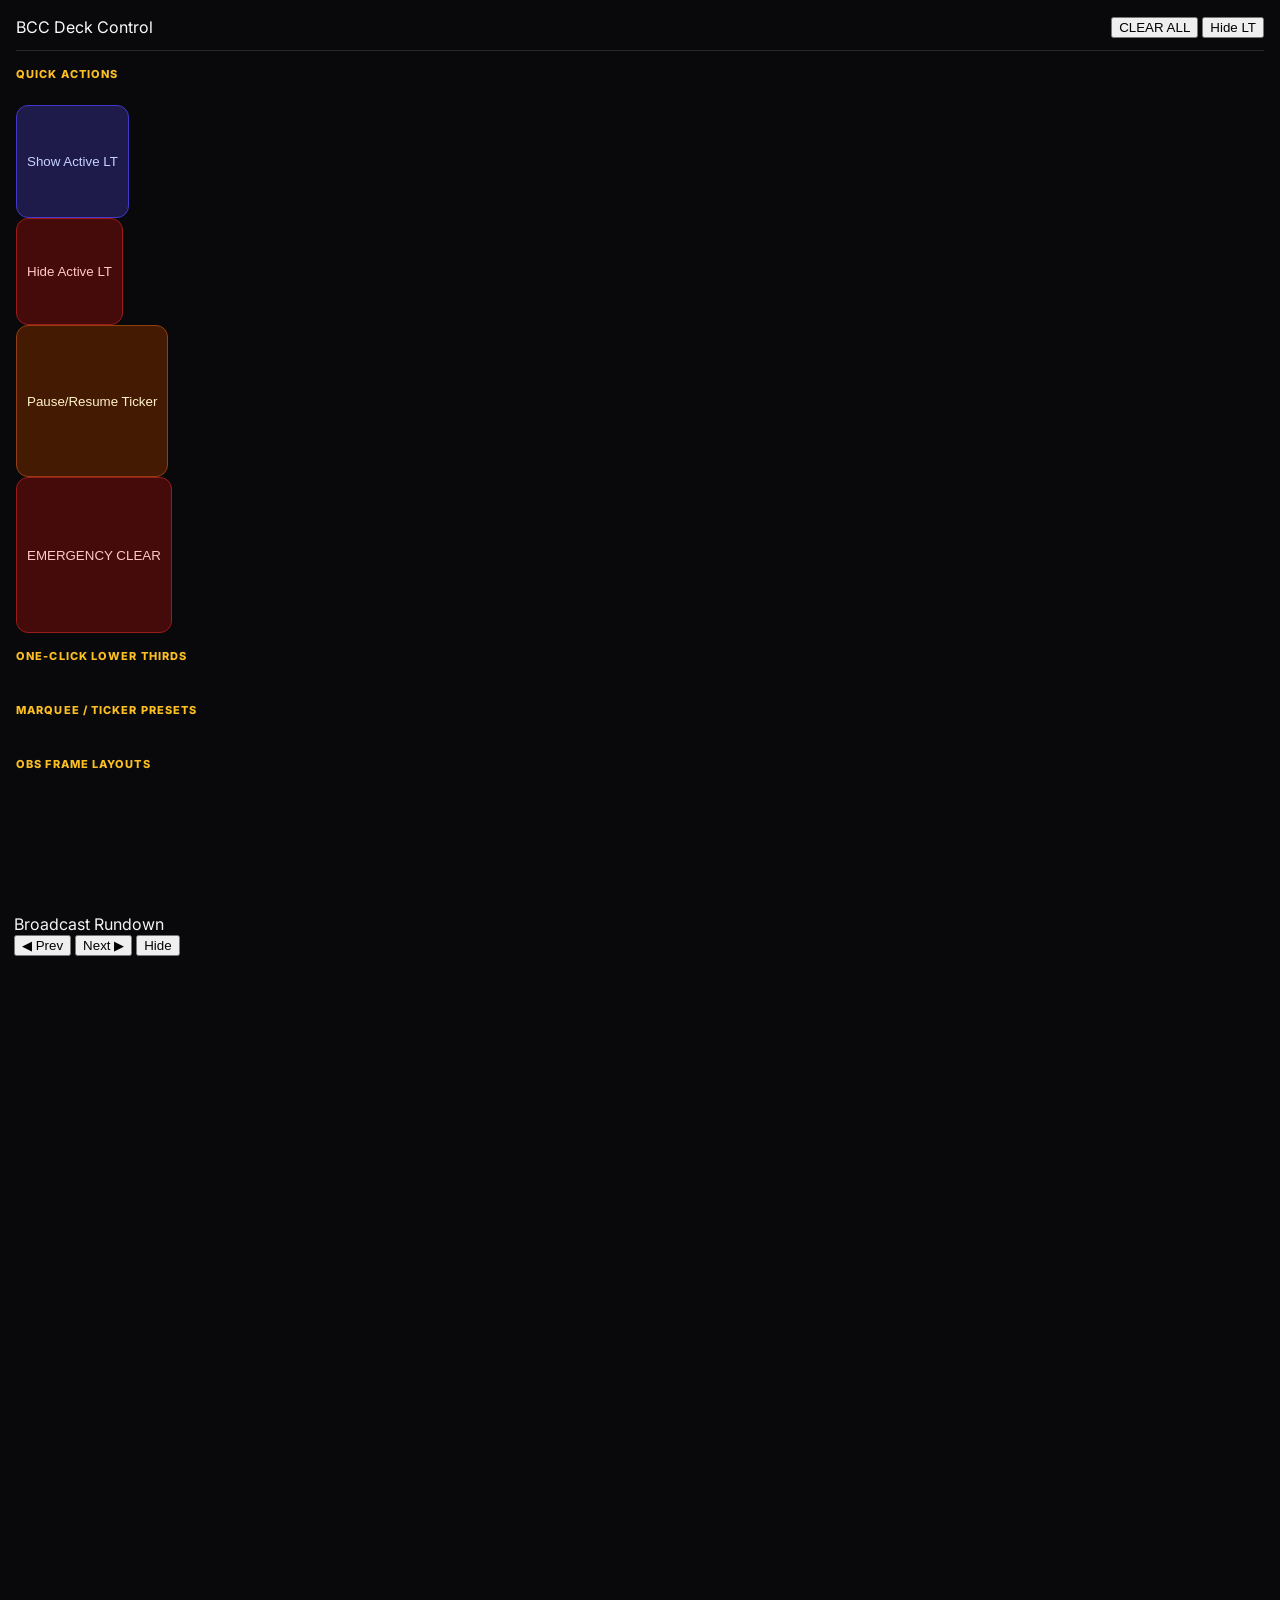
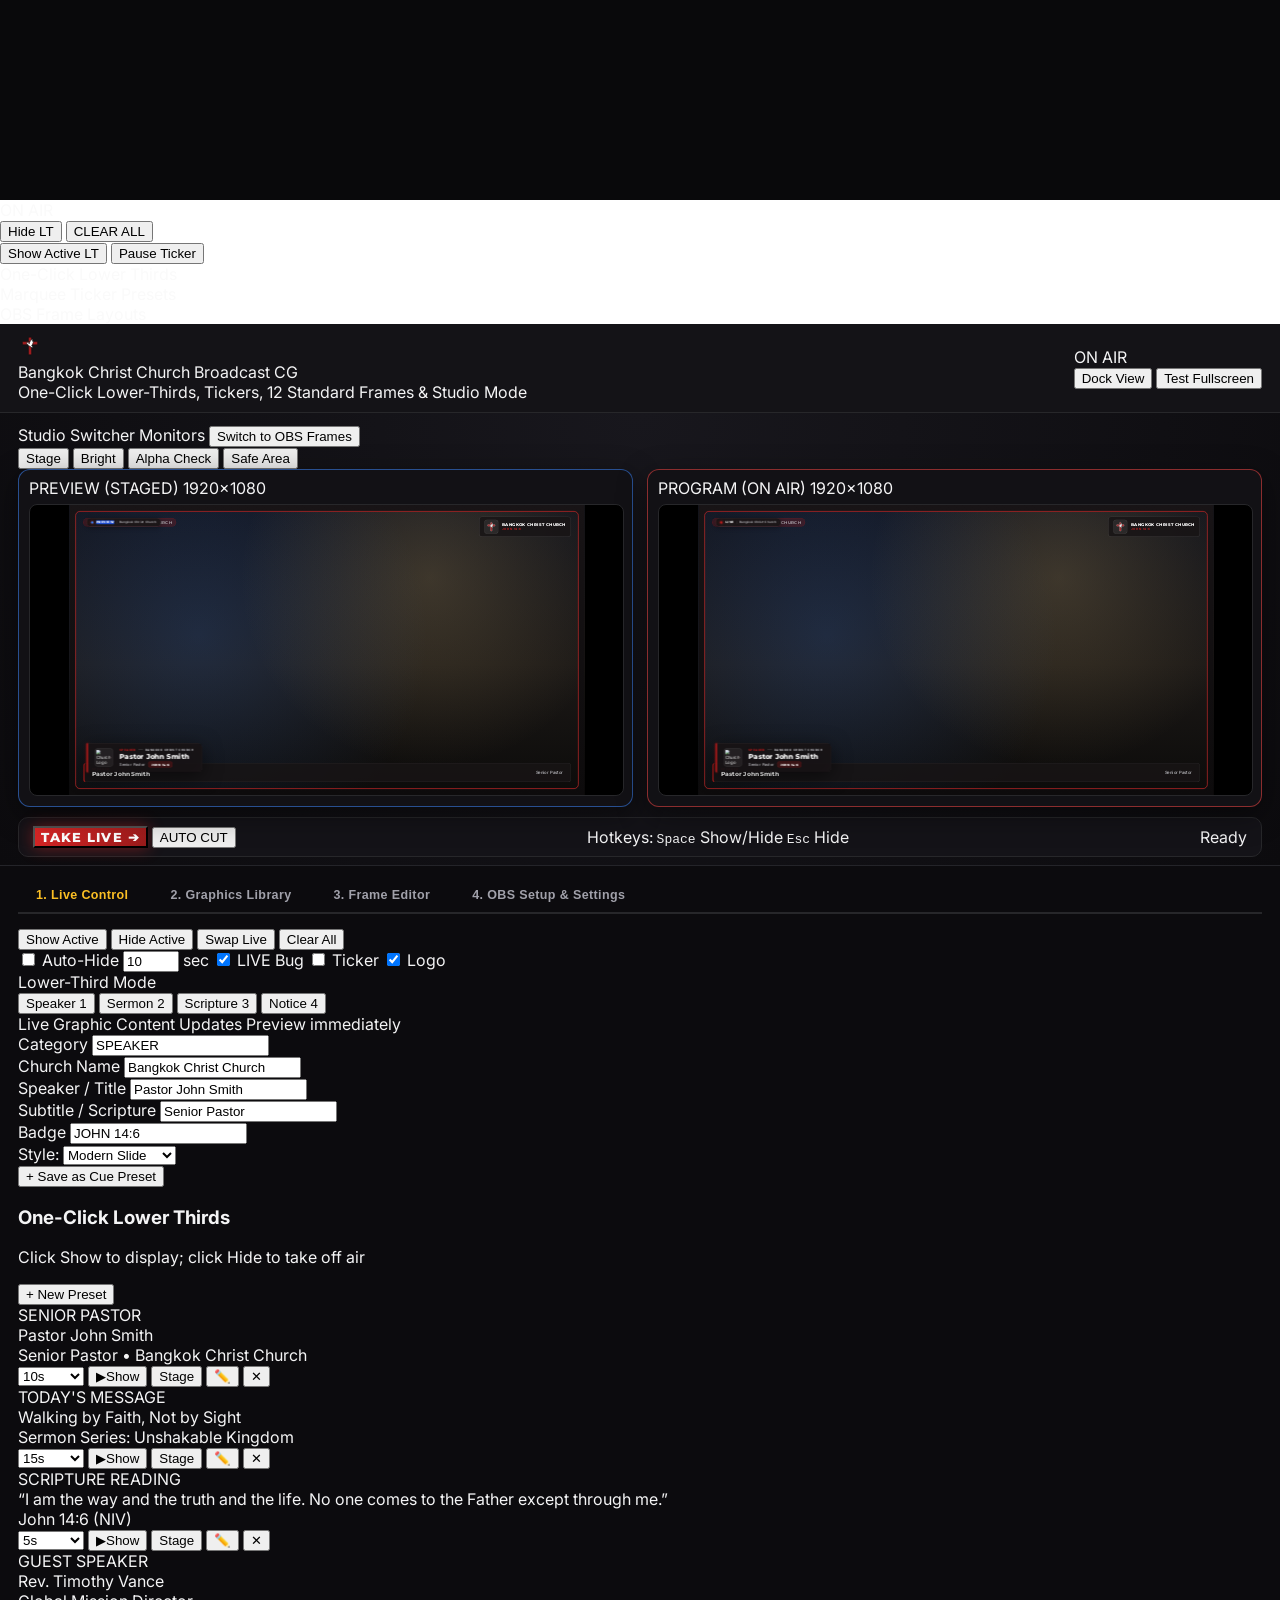
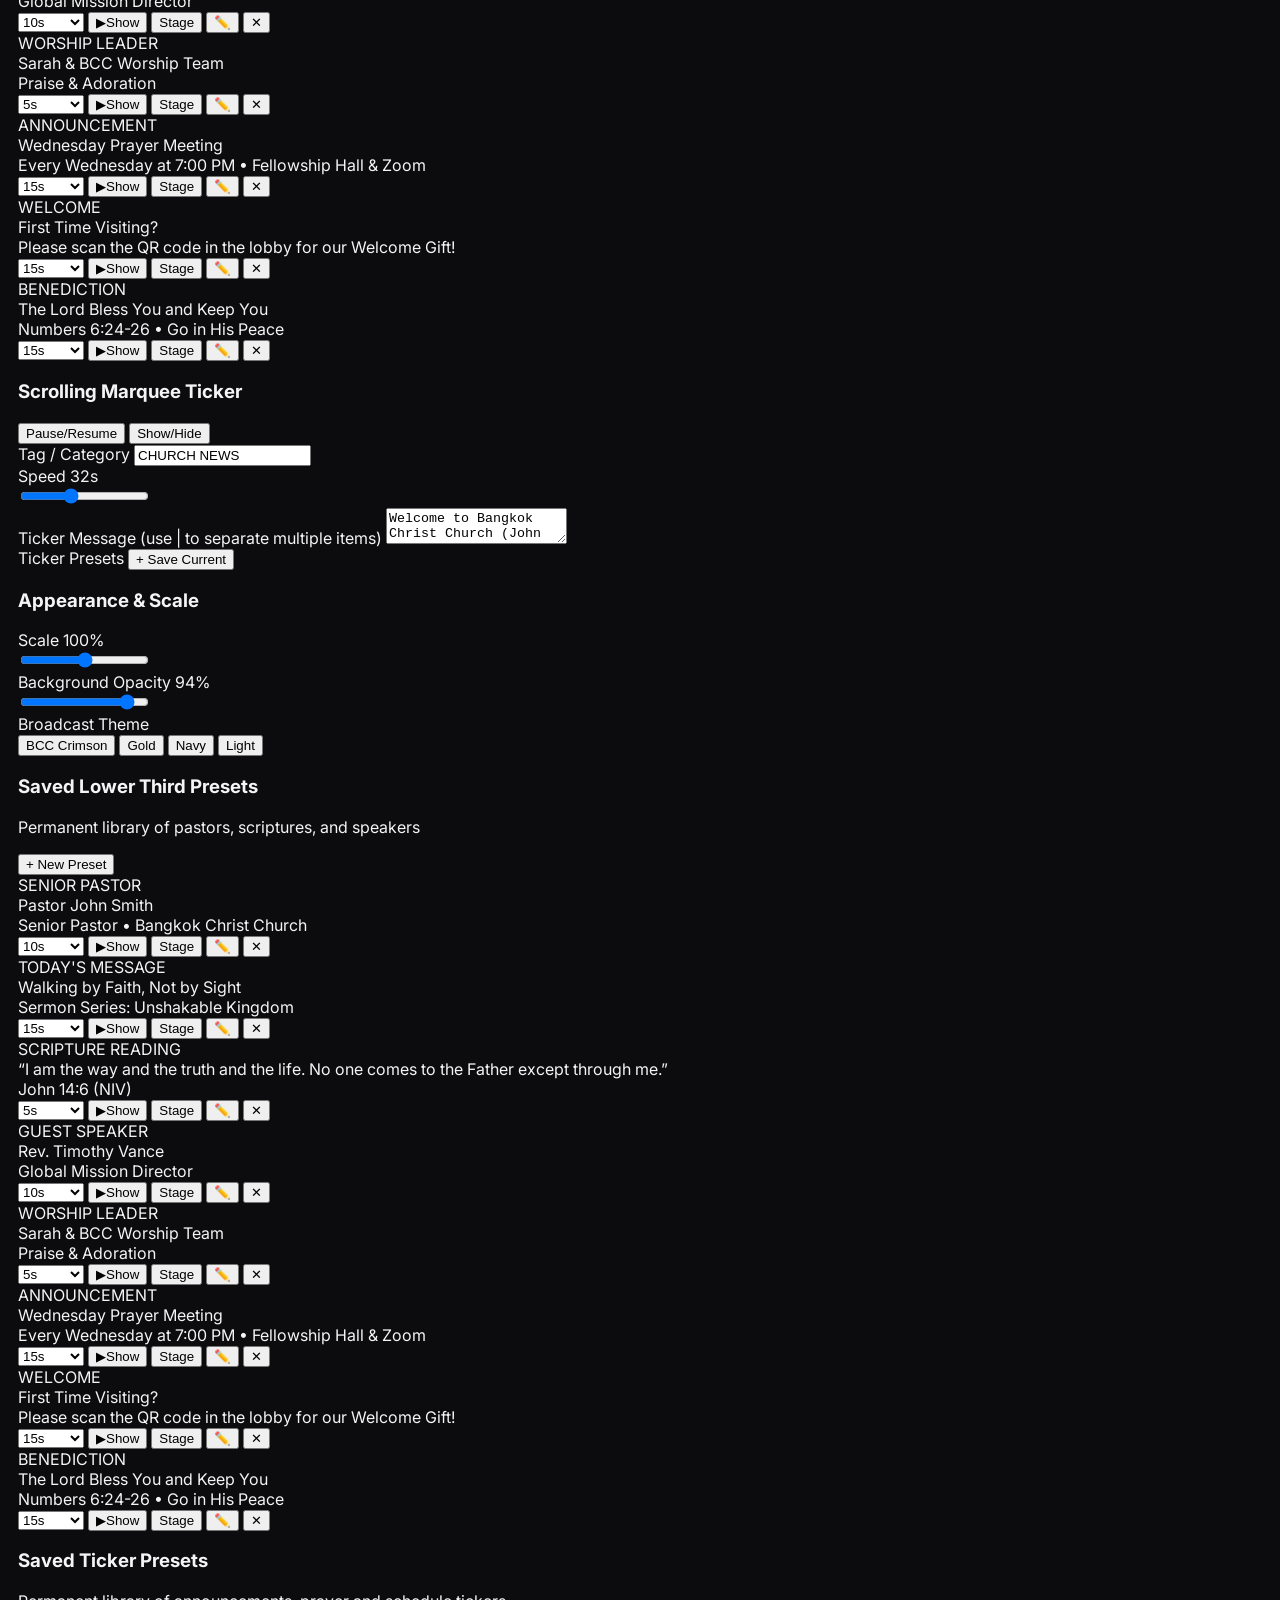
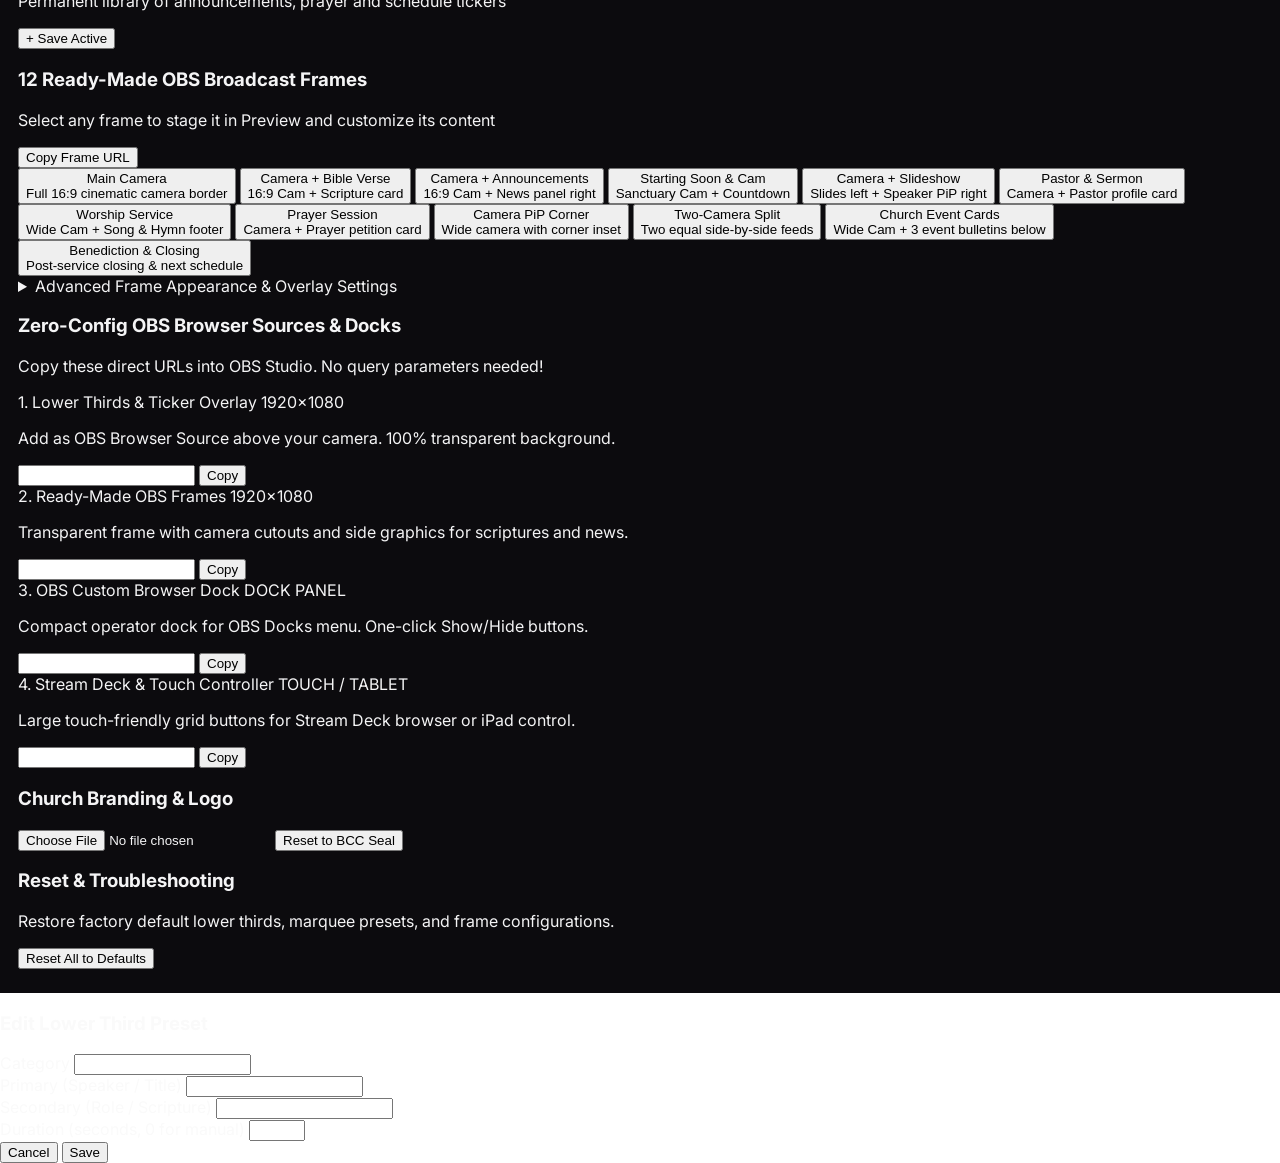
==== commit a8f77736: "feat: Modular refactor, top dual monitors layout, live preview fix, marquee show/hide animation, and" ====
--- a/index.html
+++ b/index.html
@@ -3,893 +3,17 @@
 <head>
   <meta charset="UTF-8" />
   <meta name="viewport" content="width=device-width, initial-scale=1.0" />
-  <title>Bangkok Christ Church — Broadcast CG &amp; OBS Frames</title>
-
-  <!-- Tailwind CSS for clean, responsive Studio & OBS Dock UI -->
+  <title>Bangkok Christ Church — Broadcast CG &amp; OBS Frames Master Studio</title>
+
+  <!-- Tailwind CSS & Broadcast Fonts -->
   <script src="https://cdn.tailwindcss.com"></script>
-
-  <!-- Google Broadcast Fonts (Inter & Montserrat with offline system fallbacks) -->
   <link rel="preconnect" href="https://fonts.googleapis.com" />
   <link rel="preconnect" href="https://fonts.gstatic.com" crossorigin />
   <link href="https://fonts.googleapis.com/css2?family=Inter:wght@400;500;600;700&family=Montserrat:wght@600;700;800&display=swap" rel="stylesheet" />
 
-  <style>
-
-    /* =========================================================================
-       1. BASE & OBS TRANSPARENT OVERLAY MODE
-       ========================================================================= */
-    :root {
-      --ease-out-expo: cubic-bezier(0.16, 1, 0.3, 1);
-      --ease-in-out: cubic-bezier(0.65, 0, 0.35, 1);
-      --ease-smooth: cubic-bezier(0.25, 0.1, 0.25, 1);
-    }
-
-    * {
-      box-sizing: border-box;
-    }
-
-    body {
-      font-family: 'Inter', -apple-system, BlinkMacSystemFont, 'Segoe UI', Roboto, sans-serif;
-      margin: 0;
-      padding: 0;
-      -webkit-font-smoothing: antialiased;
-    }
-
-    /* Pure transparent mode for OBS Browser Sources (?view=overlay or ?view=frame) */
-    html.obs-overlay-mode,
-    html.obs-overlay-mode body {
-      background: transparent !important;
-      background-color: transparent !important;
-      width: 100vw;
-      height: 100vh;
-      margin: 0;
-      padding: 0;
-      overflow: hidden;
-      user-select: none;
-    }
-
-    /* =========================================================================
-       2. 1920x1080 BROADCAST STAGE & THEMES (CEF-Safe RGB)
-       ========================================================================= */
-    .broadcast-stage {
-      --primary-rgb: 20, 18, 19;
-      --surface-rgb: 30, 27, 29;
-      --accent-rgb: 185, 28, 28;
-      --text-rgb: 250, 250, 250;
-      --muted-rgb: 208, 208, 214;
-      --bg-opacity: 0.94;
-      --safe-x: 6.5%;
-      --safe-y: 11.5%;
-      --lt-scale: 1;
-      --logo-size: 54px;
-
-      position: relative;
-      width: 1920px;
-      height: 1080px;
-      overflow: hidden;
-      pointer-events: none;
-      transform-origin: top left;
-    }
-
-    .broadcast-stage[data-theme="bcc-crimson"] {
-      --primary-rgb: 20, 18, 19;
-      --surface-rgb: 31, 27, 29;
-      --accent-rgb: 185, 28, 28;
-      --text-rgb: 250, 250, 250;
-      --muted-rgb: 212, 212, 216;
-    }
-    .broadcast-stage[data-theme="bcc-light"] {
-      --primary-rgb: 248, 247, 244;
-      --surface-rgb: 255, 255, 255;
-      --accent-rgb: 153, 27, 27;
-      --text-rgb: 17, 17, 19;
-      --muted-rgb: 82, 82, 91;
-    }
-    .broadcast-stage[data-theme="classic-gold"] {
-      --primary-rgb: 17, 17, 19;
-      --surface-rgb: 27, 26, 29;
-      --accent-rgb: 200, 169, 107;
-      --text-rgb: 245, 241, 232;
-      --muted-rgb: 168, 164, 156;
-    }
-    .broadcast-stage[data-theme="navy"] {
-      --primary-rgb: 11, 19, 32;
-      --surface-rgb: 19, 30, 48;
-      --accent-rgb: 217, 119, 6;
-      --text-rgb: 248, 250, 252;
-      --muted-rgb: 148, 163, 184;
-    }
-
-    /* =========================================================================
-       3. ON-AIR LIVE BUG & BADGES
-       ========================================================================= */
-    .cg-live-bug {
-      position: absolute;
-      top: 5.5%;
-      left: var(--safe-x);
-      display: inline-flex;
-      align-items: center;
-      gap: 10px;
-      padding: 8px 16px;
-      background: rgba(var(--primary-rgb), 0.92);
-      border-left: 3px solid rgb(var(--accent-rgb));
-      border-radius: 4px;
-      box-shadow: 0 10px 26px rgba(0, 0, 0, 0.35);
-      opacity: 0;
-      transform: translate3d(0, -8px, 0);
-      transition: opacity 350ms var(--ease-out-expo), transform 350ms var(--ease-out-expo);
-      z-index: 30;
-    }
-    .cg-live-bug.is-visible {
-      opacity: 1;
-      transform: translate3d(0, 0, 0);
-    }
-    .cg-live-dot {
-      width: 9px;
-      height: 9px;
-      border-radius: 50%;
-      background: #ef4444;
-      box-shadow: 0 0 10px rgba(239, 68, 68, 0.75);
-      animation: livePulse 2.4s infinite ease-in-out;
-    }
-    .cg-live-label {
-      font-family: 'Montserrat', sans-serif;
-      font-size: 13px;
-      font-weight: 800;
-      letter-spacing: 0.2em;
-      color: rgb(var(--text-rgb));
-    }
-    .cg-live-church {
-      font-size: 13px;
-      font-weight: 500;
-      letter-spacing: 0.08em;
-      color: rgb(var(--muted-rgb));
-      padding-left: 10px;
-      border-left: 1px solid rgba(var(--text-rgb), 0.22);
-    }
-
-    @keyframes livePulse {
-      0%, 100% { opacity: 1; transform: scale(1); }
-      50% { opacity: 0.35; transform: scale(0.85); }
-    }
-
-    /* =========================================================================
-       4. LOWER THIRD STYLES & DYNAMIC ANIMATION STYLES
-       ========================================================================= */
-    .cg-lt-anchor {
-      position: absolute;
-      left: var(--safe-x);
-      bottom: var(--safe-y);
-      transform: scale(var(--lt-scale));
-      transform-origin: bottom left;
-      z-index: 20;
-      transition: bottom 360ms var(--ease-out-expo), left 360ms var(--ease-out-expo);
-    }
-    .broadcast-stage.has-marquee .cg-lt-anchor {
-      bottom: calc(var(--safe-y) + 3.8%);
-    }
-
-    .cg-lt {
-      position: relative;
-      display: inline-flex;
-      align-items: stretch;
-      min-width: 480px;
-      max-width: 1200px;
-    }
-
-    .cg-spine {
-      width: 5px;
-      background: rgb(var(--accent-rgb));
-      border-radius: 2px;
-      transform: scaleY(0);
-      transform-origin: bottom center;
-      will-change: transform;
-      z-index: 2;
-    }
-
-    .cg-mask {
-      overflow: hidden;
-      border-top-right-radius: 6px;
-      border-bottom-right-radius: 6px;
-      box-shadow: 0 22px 46px -10px rgba(0, 0, 0, 0.52);
-    }
-
-    .cg-surface {
-      position: relative;
-      display: flex;
-      align-items: center;
-      gap: 22px;
-      padding: 20px 38px 22px 26px;
-      background: rgba(var(--primary-rgb), var(--bg-opacity));
-      border-top: 1px solid rgba(var(--text-rgb), 0.12);
-      border-right: 1px solid rgba(var(--text-rgb), 0.10);
-      border-bottom: 1px solid rgba(var(--text-rgb), 0.12);
-      transform: translate3d(-102%, 0, 0);
-      opacity: 0;
-      will-change: transform, opacity;
-    }
-
-    .cg-logo-slot {
-      display: flex;
-      align-items: center;
-      justify-content: center;
-      padding-right: 20px;
-      border-right: 1px solid rgba(var(--text-rgb), 0.16);
-      flex-shrink: 0;
-      opacity: 0;
-      transform: translate3d(-10px, 0, 0);
-      will-change: transform, opacity;
-    }
-    .cg-logo-slot.hidden-slot { display: none; }
-
-    .cg-logo-img {
-      width: var(--logo-size);
-      height: var(--logo-size);
-      object-fit: contain;
-      border-radius: 6px;
-    }
-
-    .cg-default-logo {
-      width: var(--logo-size);
-      height: var(--logo-size);
-      background: #ffffff;
-      border-radius: 8px;
-      padding: 3px;
-      box-shadow: 0 4px 12px rgba(0, 0, 0, 0.28);
-      display: flex;
-      align-items: center;
-      justify-content: center;
-    }
-
-    .cg-stack {
-      display: flex;
-      flex-direction: column;
-      min-width: 0;
-    }
-
-    .cg-meta {
-      display: flex;
-      align-items: center;
-      gap: 10px;
-      margin-bottom: 5px;
-      opacity: 0;
-      transform: translate3d(0, 8px, 0);
-      will-change: transform, opacity;
-    }
-
-    .cg-cat {
-      font-family: 'Montserrat', sans-serif;
-      font-size: 12px;
-      font-weight: 700;
-      letter-spacing: 0.22em;
-      text-transform: uppercase;
-      color: rgb(var(--accent-rgb));
-    }
-
-    .cg-meta-line {
-      width: 16px;
-      height: 1px;
-      background: rgba(var(--accent-rgb), 0.60);
-    }
-
-    .cg-church {
-      font-size: 11.5px;
-      font-weight: 600;
-      letter-spacing: 0.14em;
-      text-transform: uppercase;
-      color: rgb(var(--muted-rgb));
-    }
-
-    .cg-primary {
-      font-family: 'Montserrat', sans-serif;
-      font-size: 32px;
-      font-weight: 700;
-      letter-spacing: -0.01em;
-      color: rgb(var(--text-rgb));
-      line-height: 1.25;
-      white-space: nowrap;
-      overflow: hidden;
-      text-overflow: ellipsis;
-      opacity: 0;
-      transform: translate3d(-14px, 0, 0);
-      will-change: transform, opacity;
-      margin: 0;
-    }
-
-    .cg-sub-row {
-      display: flex;
-      align-items: center;
-      gap: 12px;
-      margin-top: 4px;
-      opacity: 0;
-      transform: translate3d(0, 6px, 0);
-      will-change: transform, opacity;
-    }
-
-    .cg-secondary {
-      font-size: 17px;
-      font-weight: 400;
-      color: rgb(var(--muted-rgb));
-      line-height: 1.35;
-      margin: 0;
-    }
-
-    .cg-badge {
-      font-family: 'Montserrat', sans-serif;
-      font-size: 11.5px;
-      font-weight: 700;
-      letter-spacing: 0.08em;
-      text-transform: uppercase;
-      color: rgb(var(--text-rgb));
-      background: rgba(var(--accent-rgb), 0.24);
-      border: 1px solid rgba(var(--accent-rgb), 0.50);
-      padding: 2px 9px;
-      border-radius: 4px;
-      display: none;
-    }
-    .cg-badge.has-badge { display: inline-block; }
-
-    /* Mode-Specific Typography */
-    .cg-lt.mode-scripture .cg-primary {
-      font-family: Georgia, 'Times New Roman', serif;
-      font-style: italic;
-      font-weight: 400;
-      font-size: 26px;
-      line-height: 1.38;
-      white-space: normal;
-      display: -webkit-box;
-      -webkit-line-clamp: 2;
-      -webkit-box-orient: vertical;
-    }
-    .cg-lt.mode-scripture .cg-secondary {
-      font-family: 'Montserrat', sans-serif;
-      font-size: 14px;
-      font-weight: 700;
-      letter-spacing: 0.14em;
-      text-transform: uppercase;
-      color: rgb(var(--accent-rgb));
-    }
-    .cg-lt.mode-sermon .cg-primary {
-      font-size: 34px;
-      font-weight: 800;
-      text-transform: uppercase;
-      letter-spacing: 0.04em;
-    }
-
-    /* Style 1: Modern Slide */
-    .cg-lt.style-modern-slide.is-active .cg-spine     { transform: scaleY(1); transition: transform 320ms var(--ease-out-expo) 0ms; }
-    .cg-lt.style-modern-slide.is-active .cg-surface   { transform: translate3d(0,0,0); opacity: 1; transition: transform 460ms var(--ease-out-expo) 80ms, opacity 340ms ease-out 80ms; }
-    .cg-lt.style-modern-slide.is-active .cg-logo-slot { transform: translate3d(0,0,0); opacity: 1; transition: transform 400ms var(--ease-out-expo) 180ms, opacity 340ms ease-out 180ms; }
-    .cg-lt.style-modern-slide.is-active .cg-meta      { transform: translate3d(0,0,0); opacity: 1; transition: transform 380ms var(--ease-out-expo) 200ms, opacity 320ms ease-out 200ms; }
-    .cg-lt.style-modern-slide.is-active .cg-primary   { transform: translate3d(0,0,0); opacity: 1; transition: transform 420ms var(--ease-out-expo) 260ms, opacity 360ms ease-out 260ms; }
-    .cg-lt.style-modern-slide.is-active .cg-sub-row   { transform: translate3d(0,0,0); opacity: 1; transition: transform 400ms var(--ease-out-expo) 340ms, opacity 360ms ease-out 340ms; }
-
-    .cg-lt.style-modern-slide.is-exiting .cg-sub-row   { transform: translate3d(0,5px,0); opacity: 0; transition: transform 180ms var(--ease-in-out) 0ms, opacity 150ms ease-in 0ms; }
-    .cg-lt.style-modern-slide.is-exiting .cg-primary   { transform: translate3d(-12px,0,0); opacity: 0; transition: transform 220ms var(--ease-in-out) 60ms, opacity 180ms ease-in 60ms; }
-    .cg-lt.style-modern-slide.is-exiting .cg-meta,
-    .cg-lt.style-modern-slide.is-exiting .cg-logo-slot { transform: translate3d(-8px,0,0); opacity: 0; transition: transform 200ms var(--ease-in-out) 80ms, opacity 160ms ease-in 80ms; }
-    .cg-lt.style-modern-slide.is-exiting .cg-surface   { transform: translate3d(-103%,0,0); opacity: 0; transition: transform 340ms var(--ease-in-out) 140ms, opacity 280ms ease-in 160ms; }
-    .cg-lt.style-modern-slide.is-exiting .cg-spine     { transform: scaleY(0); transition: transform 240ms var(--ease-in-out) 240ms; }
-
-    /* Style 2: Minimal Fade */
-    .cg-lt.style-minimal-fade .cg-surface { transform: translate3d(0, 10px, 0); }
-    .cg-lt.style-minimal-fade.is-active .cg-spine { transform: scaleY(1); transition: transform 280ms ease-out; }
-    .cg-lt.style-minimal-fade.is-active .cg-surface { transform: translate3d(0,0,0); opacity: 1; transition: opacity 350ms ease-out, transform 350ms ease-out; }
-    .cg-lt.style-minimal-fade.is-active .cg-logo-slot,
-    .cg-lt.style-minimal-fade.is-active .cg-meta,
-    .cg-lt.style-minimal-fade.is-active .cg-primary,
-    .cg-lt.style-minimal-fade.is-active .cg-sub-row { transform: translate3d(0,0,0); opacity: 1; transition: opacity 300ms ease-out 100ms; }
-    .cg-lt.style-minimal-fade.is-exiting .cg-surface,
-    .cg-lt.style-minimal-fade.is-exiting .cg-spine { opacity: 0; transform: translate3d(0, 8px, 0); transition: opacity 260ms ease-in, transform 260ms ease-in; }
-
-    /* Style 3: Elegant Reveal */
-    .cg-lt.style-elegant-reveal .cg-surface { transform: translate3d(0, -100%, 0); }
-    .cg-lt.style-elegant-reveal.is-active .cg-spine { transform: scaleY(1); transition: transform 300ms ease-out; }
-    .cg-lt.style-elegant-reveal.is-active .cg-surface { transform: translate3d(0,0,0); opacity: 1; transition: transform 420ms var(--ease-out-expo) 60ms, opacity 300ms ease 60ms; }
-    .cg-lt.style-elegant-reveal.is-active .cg-logo-slot,
-    .cg-lt.style-elegant-reveal.is-active .cg-meta,
-    .cg-lt.style-elegant-reveal.is-active .cg-primary,
-    .cg-lt.style-elegant-reveal.is-active .cg-sub-row { transform: translate3d(0,0,0); opacity: 1; transition: opacity 350ms ease 150ms, transform 350ms ease 150ms; }
-    .cg-lt.style-elegant-reveal.is-exiting .cg-surface { transform: translate3d(0, -100%, 0); opacity: 0; transition: transform 280ms ease-in, opacity 250ms ease-in; }
-    .cg-lt.style-elegant-reveal.is-exiting .cg-spine { transform: scaleY(0); transition: transform 220ms ease-in 100ms; }
-
-    /* Style 4: Classic Bar */
-    .cg-lt.style-classic-bar .cg-surface { transform: scaleX(0.01); transform-origin: left center; }
-    .cg-lt.style-classic-bar.is-active .cg-spine { transform: scaleY(1); transition: transform 200ms ease-out; }
-    .cg-lt.style-classic-bar.is-active .cg-surface { transform: scaleX(1); opacity: 1; transition: transform 320ms ease-out 60ms, opacity 250ms ease 60ms; }
-    .cg-lt.style-classic-bar.is-active .cg-logo-slot,
-    .cg-lt.style-classic-bar.is-active .cg-meta,
-    .cg-lt.style-classic-bar.is-active .cg-primary,
-    .cg-lt.style-classic-bar.is-active .cg-sub-row { transform: translate3d(0,0,0); opacity: 1; transition: opacity 280ms ease 160ms; }
-    .cg-lt.style-classic-bar.is-exiting .cg-surface { transform: scaleX(0.01); opacity: 0; transition: transform 240ms ease-in, opacity 200ms ease-in; }
-    .cg-lt.style-classic-bar.is-exiting .cg-spine { transform: scaleY(0); transition: transform 180ms ease-in 120ms; }
-
-    /* =========================================================================
-       5. SCROLLING MARQUEE / TICKER
-       ========================================================================= */
-    .cg-marquee {
-      position: absolute;
-      left: 0;
-      right: 0;
-      bottom: 0;
-      height: 48px;
-      background: rgba(var(--primary-rgb), 0.96);
-      border-top: 2px solid rgb(var(--accent-rgb));
-      display: flex;
-      align-items: center;
-      z-index: 25;
-      transform: translate3d(0, 100%, 0);
-      opacity: 0;
-      transition: transform 380ms var(--ease-out-expo), opacity 300ms ease;
-    }
-    .cg-marquee.is-visible {
-      transform: translate3d(0, 0, 0);
-      opacity: 1;
-    }
-    .cg-marquee-tag {
-      height: 100%;
-      padding: 0 24px;
-      background: rgb(var(--accent-rgb));
-      color: #ffffff;
-      font-family: 'Montserrat', sans-serif;
-      font-size: 13px;
-      font-weight: 800;
-      letter-spacing: 0.16em;
-      text-transform: uppercase;
-      display: flex;
-      align-items: center;
-      gap: 9px;
-      flex-shrink: 0;
-      box-shadow: 4px 0 16px rgba(0,0,0,0.3);
-      z-index: 2;
-    }
-    .cg-marquee-tag-dot {
-      width: 7px;
-      height: 7px;
-      border-radius: 50%;
-      background: #ffffff;
-      animation: livePulse 2.4s infinite ease-in-out;
-    }
-    .cg-marquee-viewport {
-      flex: 1;
-      overflow: hidden;
-      height: 100%;
-      display: flex;
-      align-items: center;
-      position: relative;
-    }
-    .cg-marquee-track {
-      display: inline-flex;
-      align-items: center;
-      white-space: nowrap;
-      will-change: transform;
-      animation: marqueeScroll var(--marquee-duration, 32s) linear infinite;
-    }
-    .cg-marquee.is-paused .cg-marquee-track,
-    .cg-marquee:not(.is-visible) .cg-marquee-track {
-      animation-play-state: paused;
-    }
-    .cg-marquee-item {
-      display: inline-flex;
-      align-items: center;
-      font-size: 16px;
-      font-weight: 500;
-      color: rgb(var(--text-rgb));
-      padding-right: 36px;
-    }
-    .cg-marquee-sep {
-      width: 6px;
-      height: 6px;
-      border-radius: 50%;
-      background: rgb(var(--accent-rgb));
-      margin-right: 36px;
-      flex-shrink: 0;
-    }
-    @keyframes marqueeScroll {
-      0% { transform: translate3d(0, 0, 0); }
-      100% { transform: translate3d(-50%, 0, 0); }
-    }
-
-    /* =========================================================================
-       6. READY-MADE OBS FRAMES (?view=frame&frame=<id>)
-       ========================================================================= */
-    .fr-layer {
-      position: absolute;
-      inset: 0;
-      width: 1920px;
-      height: 1080px;
-      pointer-events: none;
-    }
-
-    .fr-header {
-      position: absolute;
-      top: 0;
-      left: 0;
-      right: 0;
-      height: 100px;
-      padding: 0 48px;
-      display: flex;
-      align-items: center;
-      justify-content: space-between;
-      border-bottom: 1px solid rgba(var(--text-rgb), 0.12);
-    }
-    .fr-brand {
-      display: flex;
-      align-items: center;
-      gap: 16px;
-    }
-    .fr-brand-title {
-      font-family: 'Montserrat', sans-serif;
-      font-size: 24px;
-      font-weight: 800;
-      letter-spacing: 0.10em;
-      text-transform: uppercase;
-      color: rgb(var(--text-rgb));
-    }
-    .fr-brand-sub {
-      font-size: 13px;
-      font-weight: 600;
-      letter-spacing: 0.16em;
-      text-transform: uppercase;
-      color: rgb(var(--accent-rgb));
-      margin-top: 2px;
-    }
-
-    .fr-live-pill {
-      display: inline-flex;
-      align-items: center;
-      gap: 10px;
-      padding: 10px 18px;
-      border-radius: 6px;
-      background: rgba(var(--surface-rgb), 0.94);
-      border: 1px solid rgba(var(--text-rgb), 0.14);
-      border-left: 4px solid rgb(var(--accent-rgb));
-      font-family: 'Montserrat', sans-serif;
-      font-size: 14px;
-      font-weight: 800;
-      letter-spacing: 0.16em;
-      text-transform: uppercase;
-      color: rgb(var(--text-rgb));
-    }
-
-    .fr-card {
-      background: rgba(var(--surface-rgb), 0.94);
-      border: 1px solid rgba(var(--text-rgb), 0.12);
-      border-radius: 14px;
-      box-shadow: 0 20px 44px rgba(0, 0, 0, 0.32);
-      overflow: hidden;
-    }
-    .fr-card-top-bar {
-      height: 5px;
-      width: 100%;
-      background: rgb(var(--accent-rgb));
-    }
-    .fr-section-tag {
-      font-family: 'Montserrat', sans-serif;
-      font-size: 12px;
-      font-weight: 800;
-      letter-spacing: 0.22em;
-      text-transform: uppercase;
-      color: rgb(var(--accent-rgb));
-    }
-    .fr-title-lg {
-      font-family: 'Montserrat', sans-serif;
-      font-size: 30px;
-      font-weight: 800;
-      line-height: 1.22;
-      color: rgb(var(--text-rgb));
-    }
-    .fr-sub-md {
-      font-size: 18px;
-      font-weight: 500;
-      color: rgb(var(--muted-rgb));
-      line-height: 1.4;
-    }
-    .fr-window-tag {
-      position: absolute;
-      display: inline-flex;
-      align-items: center;
-      gap: 8px;
-      padding: 6px 14px;
-      border-radius: 6px;
-      background: rgba(var(--primary-rgb), 0.88);
-      border: 1px solid rgba(var(--text-rgb), 0.16);
-      font-family: 'Montserrat', sans-serif;
-      font-size: 12px;
-      font-weight: 700;
-      letter-spacing: 0.16em;
-      text-transform: uppercase;
-      color: rgb(var(--text-rgb));
-    }
-    .fr-announce-item {
-      padding: 16px 20px;
-      border-radius: 8px;
-      background: rgba(var(--primary-rgb), 0.58);
-      border: 1px solid rgba(var(--text-rgb), 0.09);
-      border-left: 4px solid rgb(var(--accent-rgb));
-    }
-    .fr-verse-text {
-      font-family: Georgia, 'Times New Roman', serif;
-      font-style: italic;
-      color: rgb(var(--text-rgb));
-      line-height: 1.48;
-    }
-    .fr-countdown-digits {
-      font-family: 'Montserrat', sans-serif;
-      font-size: 96px;
-      font-weight: 800;
-      letter-spacing: 0.04em;
-      font-variant-numeric: tabular-nums;
-      color: rgb(var(--text-rgb));
-      line-height: 1;
-    }
-
-    /* =========================================================================
-       7. DUAL STUDIO MONITORS (PREVIEW & PROGRAM)
-       ========================================================================= */
-    .dual-monitor-grid {
-      display: grid;
-      grid-template-columns: 1fr 1fr;
-      gap: 12px;
-      align-items: stretch;
-      width: 100%;
-    }
-    @media (max-width: 1100px) {
-      .dual-monitor-grid {
-        grid-template-columns: 1fr;
-      }
-    }
-
-    .monitor-box {
-      display: flex;
-      flex-direction: column;
-      gap: 6px;
-      background: #09090b;
-      border: 1px solid #27272a;
-      border-radius: 12px;
-      padding: 10px;
-      position: relative;
-    }
-    .monitor-box.is-preview-box {
-      border-color: rgba(59, 130, 246, 0.45);
-      box-shadow: 0 4px 20px rgba(0, 0, 0, 0.4);
-    }
-    .monitor-box.is-program-box {
-      border-color: rgba(239, 68, 68, 0.45);
-      box-shadow: 0 4px 20px rgba(0, 0, 0, 0.4);
-    }
-
-    .monitor-screen-wrap {
-      width: 100%;
-      aspect-ratio: 16 / 9;
-      max-height: 280px;
-      background: #000000;
-      border: 1px solid #27272a;
-      border-radius: 8px;
-      overflow: hidden;
-      display: flex;
-      align-items: center;
-      justify-content: center;
-      position: relative;
-    }
-
-    .stage-shell {
-      position: relative;
-      width: 1920px;
-      height: 1080px;
-      flex-shrink: 0;
-      overflow: hidden;
-      transform-origin: center center;
-    }
-
-    /* Take Live Broadcast Button */
-    .btn-take-live {
-      background: linear-gradient(135deg, #dc2626 0%, #991b1b 100%);
-      color: #ffffff;
-      font-family: 'Montserrat', sans-serif;
-      font-weight: 800;
-      letter-spacing: 0.08em;
-      text-transform: uppercase;
-      box-shadow: 0 0 16px rgba(220, 38, 38, 0.45);
-      transition: all 0.15s ease-in-out;
-    }
-    .btn-take-live:hover {
-      background: linear-gradient(135deg, #ef4444 0%, #b91c1c 100%);
-      box-shadow: 0 0 22px rgba(239, 68, 68, 0.65);
-      transform: translateY(-1px);
-    }
-    .btn-take-live:active {
-      transform: translateY(1px);
-    }
-
-    /* Structured Announcements Rows */
-    .announce-row {
-      display: grid;
-      grid-template-columns: 1fr 1.6fr auto;
-      gap: 8px;
-      align-items: center;
-      background: rgba(24, 24, 27, 0.6);
-      border: 1px solid rgba(63, 63, 70, 0.5);
-      border-radius: 8px;
-      padding: 8px 10px;
-      transition: all 0.15s;
-    }
-    .announce-row:focus-within {
-      border-color: rgba(220, 38, 38, 0.6);
-      background: rgba(24, 24, 27, 0.9);
-    }
-
-    /* Cue Cards */
-    .cue-card {
-      transition: all 0.2s cubic-bezier(0.16, 1, 0.3, 1);
-    }
-    .cue-card.is-on-air {
-      background: rgba(127, 29, 29, 0.25) !important;
-      border-color: rgba(239, 68, 68, 0.85) !important;
-      box-shadow: 0 0 12px rgba(239, 68, 68, 0.25);
-    }
-
-    /* Preview Stage Backdrops */
-    .bg-stage {
-      background:
-        radial-gradient(circle at 70% 25%, rgba(200, 169, 107, 0.22), transparent 45%),
-        radial-gradient(circle at 25% 45%, rgba(59, 130, 246, 0.18), transparent 55%),
-        linear-gradient(180deg, #12141c 0%, #1c1917 55%, #0c0b0a 100%);
-    }
-    .bg-bright {
-      background: linear-gradient(135deg, #e8e4db 0%, #d4cdc1 55%, #bcb4a8 100%);
-    }
-    .bg-checker {
-      background-color: #141416;
-      background-image:
-        linear-gradient(45deg, #202024 25%, transparent 25%),
-        linear-gradient(-45deg, #202024 25%, transparent 25%),
-        linear-gradient(45deg, transparent 75%, #202024 75%),
-        linear-gradient(-45deg, transparent 75%, #202024 75%);
-      background-size: 24px 24px;
-      background-position: 0 0, 0 12px, 12px -12px, -12px 0;
-    }
-
-    /* =========================================================================
-       8. STREAM DECK & OBS DECK VIEW (?view=deck)
-       ========================================================================= */
-    .deck-container {
-      width: 100vw;
-      min-height: 100vh;
-      background: #09090b;
-      color: #fafafa;
-      padding: 16px;
-      display: flex;
-      flex-direction: column;
-      gap: 16px;
-      overflow-y: auto;
-    }
-
-    .deck-header {
-      display: flex;
-      align-items: center;
-      justify-content: space-between;
-      padding-bottom: 12px;
-      border-bottom: 1px solid #27272a;
-    }
-
-    .deck-section-title {
-      font-family: 'Montserrat', sans-serif;
-      font-size: 12px;
-      font-weight: 800;
-      letter-spacing: 0.18em;
-      text-transform: uppercase;
-      color: #fbbf24;
-      margin-bottom: 8px;
-    }
-
-    .deck-grid {
-      display: grid;
-      grid-template-columns: repeat(auto-fill, minmax(130px, 1fr));
-      gap: 10px;
-    }
-
-    .deck-btn {
-      min-height: 86px;
-      padding: 12px 10px;
-      border-radius: 12px;
-      border: 1px solid #3f3f46;
-      background: #18181b;
-      color: #f4f4f5;
-      font-family: 'Inter', sans-serif;
-      display: flex;
-      flex-direction: column;
-      align-items: center;
-      justify-content: center;
-      text-align: center;
-      cursor: pointer;
-      user-select: none;
-      transition: all 150ms ease;
-      position: relative;
-      overflow: hidden;
-    }
-    .deck-btn:active {
-      transform: scale(0.96);
-    }
-    .deck-btn.action-primary {
-      background: linear-gradient(135deg, #15803d, #166534);
-      border-color: #22c55e;
-      color: #ffffff;
-    }
-    .deck-btn.action-danger {
-      background: linear-gradient(135deg, #b91c1c, #991b1b);
-      border-color: #ef4444;
-      color: #ffffff;
-    }
-    .deck-btn.action-warning {
-      background: linear-gradient(135deg, #b45309, #92400e);
-      border-color: #f59e0b;
-      color: #ffffff;
-    }
-    .deck-btn.action-frame {
-      background: linear-gradient(135deg, #1e3a8a, #1e40af);
-      border-color: #3b82f6;
-      color: #ffffff;
-    }
-    .deck-btn.is-active {
-      box-shadow: 0 0 0 3px #ef4444, 0 0 16px rgba(239, 68, 68, 0.8);
-      background: #7f1d1d !important;
-      border-color: #ef4444 !important;
-    }
-
-    /* =========================================================================
-       9. CUE FEED DOCK VIEW (?view=feed)
-       ========================================================================= */
-    .feed-container {
-      width: 100vw;
-      min-height: 100vh;
-      background: #09090b;
-      color: #f4f4f5;
-      padding: 12px;
-      display: flex;
-      flex-direction: column;
-      gap: 12px;
-      overflow-y: auto;
-    }
-
-    .feed-item {
-      display: flex;
-      align-items: center;
-      justify-content: space-between;
-      gap: 12px;
-      padding: 10px 14px;
-      border-radius: 10px;
-      background: #18181b;
-      border: 1px solid #27272a;
-      transition: all 180ms ease;
-    }
-    .feed-item.is-on-air {
-      border-color: #ef4444;
-      background: rgba(127, 29, 29, 0.35);
-      box-shadow: 0 0 14px rgba(239, 68, 68, 0.25);
-    }
-    .feed-item.is-preview {
-      border-color: #3b82f6;
-      background: rgba(30, 58, 138, 0.3);
-    }
-
-    /* Scrollbars */
-    ::-webkit-scrollbar {
-      width: 6px;
-      height: 6px;
-    }
-    ::-webkit-scrollbar-track {
-      background: #09090b;
-    }
-    ::-webkit-scrollbar-thumb {
-      background: #27272a;
-      border-radius: 3px;
-    }
-    ::-webkit-scrollbar-thumb:hover {
-      background: #3f3f46;
-    }
-
-  </style>
+  <!-- Modular CSS -->
+  <link rel="stylesheet" href="css/broadcast.css" />
+  <link rel="stylesheet" href="css/studio.css" />
 </head>
 <body class="bg-zinc-950 text-slate-100 min-h-screen antialiased selection:bg-red-700 selection:text-white">
 
@@ -904,74 +28,69 @@
         <span class="font-bold text-sm tracking-wide uppercase font-['Montserrat']">BCC Deck Control</span>
       </div>
       <div class="flex items-center gap-2">
-        <button onclick="clearAllGraphics()" class="px-3 py-1.5 rounded-lg bg-red-600 hover:bg-red-500 text-white font-bold text-xs uppercase tracking-wider shadow">
-          CLEAR ALL
-        </button>
-        <button onclick="triggerHide()" class="px-3 py-1.5 rounded-lg bg-zinc-800 hover:bg-zinc-700 text-red-300 font-bold text-xs uppercase tracking-wider">
-          Hide LT
-        </button>
+        <button type="button" onclick="clearAllGraphics()" class="px-3 py-1.5 rounded-lg bg-red-600 hover:bg-red-500 text-white font-bold text-xs uppercase tracking-wider shadow">CLEAR ALL</button>
+        <button type="button" onclick="triggerHide()" class="px-3 py-1.5 rounded-lg bg-zinc-800 hover:bg-zinc-700 text-red-300 font-bold text-xs uppercase tracking-wider">Hide LT</button>
       </div>
     </div>
-
-    <!-- Quick Global Actions -->
-    <div>
-      <div class="deck-section-title">Quick Actions</div>
-      <div class="grid grid-cols-2 sm:grid-cols-4 gap-2.5">
-        <button onclick="triggerShow()" class="deck-btn action-primary">
-          <span class="text-xs font-bold uppercase">Show Active LT</span>
-        </button>
-        <button onclick="triggerHide()" class="deck-btn action-danger">
-          <span class="text-xs font-bold uppercase">Hide Active LT</span>
-        </button>
-        <button onclick="toggleTickerPause()" class="deck-btn action-warning">
-          <span class="text-xs font-bold uppercase">Pause/Resume Ticker</span>
-        </button>
-        <button onclick="clearAllGraphics()" class="deck-btn action-danger">
-          <span class="text-xs font-bold uppercase">EMERGENCY CLEAR</span>
-        </button>
-      </div>
+    <div class="deck-section-title">Quick Actions</div>
+    <div class="grid grid-cols-2 sm:grid-cols-4 gap-2.5">
+      <button type="button" onclick="triggerShow()" class="deck-btn action-primary"><span class="text-xs font-bold uppercase">Show Active LT</span></button>
+      <button type="button" onclick="triggerHide()" class="deck-btn action-danger"><span class="text-xs font-bold uppercase">Hide Active LT</span></button>
+      <button type="button" onclick="toggleTickerPause()" class="deck-btn action-warning"><span class="text-xs font-bold uppercase">Pause/Resume Ticker</span></button>
+      <button type="button" onclick="clearAllGraphics()" class="deck-btn action-danger"><span class="text-xs font-bold uppercase">EMERGENCY CLEAR</span></button>
     </div>
-
-    <!-- One-Click Lower Thirds -->
-    <div>
-      <div class="deck-section-title">One-Click Lower Thirds</div>
-      <div id="deck-grid-cues" class="deck-grid"></div>
-    </div>
-
-    <!-- One-Click Marquee Presets -->
-    <div>
-      <div class="deck-section-title">Marquee / Ticker Presets</div>
-      <div id="deck-grid-marquee" class="deck-grid"></div>
-    </div>
-
-    <!-- One-Click OBS Frame Layouts -->
-    <div>
-      <div class="deck-section-title">OBS Frame Layouts</div>
-      <div id="deck-grid-frames" class="deck-grid"></div>
-    </div>
+    <div class="deck-section-title mt-2">One-Click Lower Thirds</div>
+    <div id="deck-grid-cues" class="deck-grid"></div>
+    <div class="deck-section-title mt-2">Marquee / Ticker Presets</div>
+    <div id="deck-grid-marquee" class="deck-grid"></div>
+    <div class="deck-section-title mt-2">OBS Frame Layouts</div>
+    <div id="deck-grid-frames" class="deck-grid"></div>
   </div>
 
   <!-- Feed Dock Dedicated View (?view=feed) -->
   <div id="feed-view" class="hidden feed-container">
     <div class="flex items-center justify-between pb-2 border-b border-zinc-800">
-      <div class="flex items-center gap-2">
-        <span class="font-bold text-xs tracking-wider uppercase text-amber-400 font-['Montserrat']">Broadcast Rundown</span>
-      </div>
+      <span class="font-bold text-xs tracking-wider uppercase text-amber-400 font-['Montserrat']">Broadcast Rundown</span>
       <div class="flex items-center gap-1.5">
-        <button onclick="feedPrev()" class="px-2 py-1 rounded bg-zinc-800 hover:bg-zinc-700 text-xs text-zinc-200">◀ Prev</button>
-        <button onclick="feedNext()" class="px-2 py-1 rounded bg-zinc-800 hover:bg-zinc-700 text-xs text-zinc-200">Next ▶</button>
-        <button onclick="triggerHide()" class="px-2.5 py-1 rounded bg-red-700 hover:bg-red-600 text-xs font-bold text-white">Hide</button>
+        <button type="button" onclick="feedPrev()" class="px-2 py-1 rounded bg-zinc-800 hover:bg-zinc-700 text-xs text-zinc-200">◀ Prev</button>
+        <button type="button" onclick="feedNext()" class="px-2 py-1 rounded bg-zinc-800 hover:bg-zinc-700 text-xs text-zinc-200">Next ▶</button>
+        <button type="button" onclick="triggerHide()" class="px-2.5 py-1 rounded bg-red-700 hover:bg-red-600 text-xs font-bold text-white">Hide</button>
       </div>
     </div>
-    <div id="feed-cue-list" class="space-y-2"></div>
+    <div id="feed-cue-list" class="space-y-2 mt-2"></div>
   </div>
 
-  <!-- Studio / OBS Control Dock App (Default & ?view=control) -->
-  <div id="studio-app" class="flex flex-col min-h-screen">
-
-    <!-- Top Header -->
-    <header class="flex flex-wrap items-center justify-between gap-2 px-3.5 py-2.5 bg-zinc-900 border-b border-zinc-800">
-      <div class="flex items-center gap-2.5">
+  <!-- OBS Dock Dedicated View (?view=dock) -->
+  <div id="dock-view" class="hidden p-3 max-w-lg mx-auto flex flex-col gap-3">
+    <div class="flex items-center justify-between pb-2.5 border-b border-zinc-800">
+      <div id="dock-tally-pill" class="inline-flex items-center gap-1.5 px-2 py-1 rounded-md bg-zinc-900 border border-zinc-800 text-[10px] font-bold text-zinc-400">
+        <span class="w-2 h-2 rounded-full bg-zinc-600"></span>
+        <span id="dock-tally-text">STANDBY</span>
+        <span id="dock-tally-timer" class="font-mono text-amber-400"></span>
+      </div>
+      <div class="flex items-center gap-1.5">
+        <button type="button" onclick="triggerHide()" class="px-2.5 py-1 rounded-lg bg-zinc-800 hover:bg-zinc-700 text-red-300 font-bold text-[11px] uppercase">Hide LT</button>
+        <button type="button" onclick="clearAllGraphics()" class="px-2.5 py-1 rounded-lg bg-red-600 hover:bg-red-500 text-white font-bold text-[11px] uppercase">CLEAR ALL</button>
+      </div>
+    </div>
+    <div class="grid grid-cols-2 gap-2">
+      <button type="button" onclick="triggerShow()" class="py-2 px-3 rounded-xl bg-blue-950/80 border border-blue-500/80 hover:bg-blue-900 text-blue-200 text-xs font-bold uppercase">Show Active LT</button>
+      <button type="button" onclick="toggleTickerPause()" class="py-2 px-3 rounded-xl bg-amber-950/80 border border-amber-600/80 hover:bg-amber-900 text-amber-200 text-xs font-bold uppercase">Pause Ticker</button>
+    </div>
+    <div class="text-[11px] font-extrabold uppercase text-amber-400">One-Click Lower Thirds</div>
+    <div id="dock-cue-list" class="flex flex-col gap-1.5"></div>
+    <div class="text-[11px] font-extrabold uppercase text-amber-400 mt-2">Marquee Ticker Presets</div>
+    <div id="dock-marquee-list" class="grid grid-cols-1 gap-1.5"></div>
+    <div class="text-[11px] font-extrabold uppercase text-amber-400 mt-2">OBS Frame Layouts</div>
+    <div id="dock-frames-list" class="grid grid-cols-2 gap-1.5"></div>
+  </div>
+
+  <!-- Master Studio Console Application (Default & ?view=control) -->
+  <div id="studio-app" class="studio-container">
+
+    <!-- Top Master Header -->
+    <header class="studio-header">
+      <div class="flex items-center gap-3">
         <div class="w-8 h-8 rounded-lg bg-white p-0.5 flex items-center justify-center shrink-0 shadow-sm" aria-hidden="true">
           <svg viewBox="0 0 120 120" width="24" height="24" fill="none">
             <rect x="52" y="16" width="16" height="88" rx="4" fill="#9E1B1E" stroke="#111" stroke-width="3"/>
@@ -988,3531 +107,647 @@
       </div>
 
       <div class="flex items-center gap-2 flex-wrap">
-        <!-- On-Air Tally Pill -->
+        <!-- Live Tally Pill -->
         <div id="tally-pill" class="inline-flex items-center gap-2 px-2.5 py-1.5 rounded-lg bg-zinc-950 border border-zinc-800 text-[11px] font-bold tracking-wider text-zinc-400">
           <span id="tally-dot" class="w-2 h-2 rounded-full bg-zinc-600"></span>
           <span id="tally-text">STANDBY</span>
           <span id="tally-timer" class="text-red-300 font-mono"></span>
         </div>
 
-        <button id="btn-toggle-dock" onclick="toggleDockLayout()" class="px-2.5 py-1.5 rounded-lg bg-zinc-800 hover:bg-zinc-700 border border-zinc-700 text-xs font-semibold text-zinc-200 transition">
+        <button id="btn-toggle-dock" type="button" onclick="toggleDockLayout()" class="px-2.5 py-1.5 rounded-lg bg-zinc-800 hover:bg-zinc-700 border border-zinc-700 text-xs font-semibold text-zinc-200 transition">
           Dock View
         </button>
-        <button onclick="testCurrentSourceFullscreen()" class="px-2.5 py-1.5 rounded-lg bg-red-700 hover:bg-red-600 border border-red-600 text-xs font-semibold text-white transition shadow-sm">
+        <button type="button" onclick="testCurrentSourceFullscreen()" class="px-2.5 py-1.5 rounded-lg bg-red-700 hover:bg-red-600 border border-red-600 text-xs font-semibold text-white transition shadow-sm">
           Test Fullscreen
         </button>
       </div>
     </header>
 
-    <!-- Main Workspace -->
-    <main id="workspace" class="flex-1 grid grid-cols-1 lg:grid-cols-[1fr_470px] min-h-0">
-
-      <!-- Left: Dual Studio Monitors (PREVIEW & PROGRAM LIVE) -->
-      <section id="monitor-col" class="bg-black/90 p-3 border-b lg:border-b-0 lg:border-r border-zinc-800 flex flex-col gap-2.5">
-        
-        <!-- Top Controls: Mode Switch & Backdrops -->
-        <div class="flex items-center justify-between flex-wrap gap-2">
-          <div class="flex items-center gap-2 flex-wrap">
-            <span id="monitor-title" class="text-[11px] font-bold tracking-widest uppercase text-red-400">Broadcast Studio Mode</span>
-            <button id="btn-switch-preview" onclick="togglePreviewTarget()" class="px-2 py-0.5 rounded-md bg-amber-500/15 hover:bg-amber-500/25 border border-amber-500/40 text-[10.5px] font-semibold text-amber-300 transition">
-              Switch to OBS Frames
-            </button>
-          </div>
-          <div class="flex items-center gap-1.5">
-            <button onclick="setBackdrop('bg-stage')" class="px-2 py-1 rounded-md bg-zinc-900 hover:bg-zinc-800 border border-zinc-700 text-[11px] font-medium text-zinc-300">Stage</button>
-            <button onclick="setBackdrop('bg-bright')" class="px-2 py-1 rounded-md bg-zinc-900 hover:bg-zinc-800 border border-zinc-700 text-[11px] font-medium text-zinc-300">Bright</button>
-            <button onclick="setBackdrop('bg-checker')" class="px-2 py-1 rounded-md bg-zinc-900 hover:bg-zinc-800 border border-zinc-700 text-[11px] font-medium text-emerald-300" title="Verify true transparent cutouts">Alpha Check</button>
-            <button onclick="toggleSafeGuide()" class="px-2 py-1 rounded-md bg-zinc-900 hover:bg-zinc-800 border border-zinc-700 text-[11px] font-medium text-amber-300">Safe Area</button>
-          </div>
-        </div>
-
-        <!-- Dual Monitor Grid: Preview (Left) & Program Live (Right) -->
-        <div class="dual-monitor-grid">
-          
-          <!-- MONITOR 1: PREVIEW (STAGED / TEST SCREEN) -->
-          <div class="monitor-box is-preview-box">
-            <div class="flex items-center justify-between px-1">
-              <span class="inline-flex items-center gap-1.5 px-2 py-0.5 rounded bg-blue-950/90 border border-blue-600/70 text-[10.5px] font-bold text-blue-300 uppercase tracking-wider">
-                <span class="w-2 h-2 rounded-full bg-blue-500 animate-pulse"></span>
-                <span>PREVIEW (STAGED)</span>
-              </span>
-              <span class="text-[10px] font-mono text-zinc-400">1920×1080</span>
-            </div>
-
-            <!-- Preview 16:9 Screen Shell -->
-            <div id="preview-stage-wrap" class="monitor-screen-wrap">
-              <div id="preview-stage-shell" class="stage-shell bg-stage">
-                <!-- Mock Cutouts Layer -->
-                <div id="preview-mock-layer" class="hidden absolute inset-0 pointer-events-none"></div>
-
-                <!-- Preview CG Lower Third Canvas -->
-                <div id="preview-cg-canvas" class="broadcast-stage" data-theme="bcc-crimson">
-                  <div class="cg-live-bug is-visible">
-                    <span class="cg-live-dot" style="background:#3b82f6;"></span>
-                    <span class="cg-live-label" style="background:#1d4ed8;">PREVIEW</span>
-                    <span class="cg-live-church">BANGKOK CHRIST CHURCH</span>
-                  </div>
-
-                  <div class="cg-lt-anchor">
-                    <div id="preview-cg-lt" class="cg-lt mode-speaker style-modern-slide is-active">
-                      <div class="cg-spine"></div>
-                      <div class="cg-mask">
-                        <div class="cg-surface">
-                          <div class="cg-logo-slot">
-                            <div class="cg-default-logo">
-                              <svg viewBox="0 0 200 200" width="100%" height="100%" fill="none">
-                                <rect x="86" y="42" width="28" height="126" rx="6" fill="#fff" stroke="#111" stroke-width="3.5"/>
-                                <rect x="44" y="72" width="112" height="28" rx="6" fill="#fff" stroke="#111" stroke-width="3.5"/>
-                                <rect x="89" y="45" width="22" height="120" rx="4" fill="#9E1B1E"/>
-                                <rect x="47" y="75" width="106" height="22" rx="4" fill="#9E1B1E"/>
-                                <text x="100" y="188" text-anchor="middle" fill="#111" font-family="Montserrat, sans-serif" font-size="13.5" font-weight="700">John 14:6</text>
-                              </svg>
-                            </div>
+    <!-- Top Dual Studio Monitors Section (Preview Left, Program Right) -->
+    <section id="monitor-col" class="studio-monitor-deck">
+      <div class="max-w-[1720px] mx-auto flex items-center justify-between flex-wrap gap-2 mb-2 px-1">
+        <div class="flex items-center gap-2 flex-wrap">
+          <span id="monitor-title" class="text-[11px] font-bold tracking-widest uppercase text-red-400">Studio Switcher Monitors</span>
+          <button id="btn-switch-preview" type="button" onclick="togglePreviewTarget()" class="px-2 py-0.5 rounded-md bg-amber-500/15 hover:bg-amber-500/25 border border-amber-500/40 text-[10.5px] font-semibold text-amber-300 transition">
+            Switch to OBS Frames
+          </button>
+        </div>
+        <div class="flex items-center gap-1.5">
+          <button type="button" onclick="setBackdrop('bg-stage')" class="px-2 py-1 rounded-md bg-zinc-900 hover:bg-zinc-800 border border-zinc-700 text-[11px] font-medium text-zinc-300">Stage</button>
+          <button type="button" onclick="setBackdrop('bg-bright')" class="px-2 py-1 rounded-md bg-zinc-900 hover:bg-zinc-800 border border-zinc-700 text-[11px] font-medium text-zinc-300">Bright</button>
+          <button type="button" onclick="setBackdrop('bg-checker')" class="px-2 py-1 rounded-md bg-zinc-900 hover:bg-zinc-800 border border-zinc-700 text-[11px] font-medium text-emerald-300" title="Verify true transparent cutouts">Alpha Check</button>
+          <button type="button" onclick="toggleSafeGuide()" class="px-2 py-1 rounded-md bg-zinc-900 hover:bg-zinc-800 border border-zinc-700 text-[11px] font-medium text-amber-300">Safe Area</button>
+        </div>
+      </div>
+
+      <!-- Dual Monitors Grid -->
+      <div class="dual-monitor-grid">
+
+        <!-- MONITOR 1: PREVIEW (STAGED / TEST SCREEN) -->
+        <div class="monitor-box is-preview-box">
+          <div class="flex items-center justify-between px-1">
+            <span class="inline-flex items-center gap-1.5 px-2 py-0.5 rounded bg-blue-950/90 border border-blue-600/70 text-[10.5px] font-bold text-blue-300 uppercase tracking-wider">
+              <span class="w-2 h-2 rounded-full bg-blue-500 animate-pulse"></span>
+              <span>PREVIEW (STAGED)</span>
+            </span>
+            <span class="text-[10px] font-mono text-zinc-400">1920×1080</span>
+          </div>
+
+          <!-- Preview Screen Shell -->
+          <div id="preview-stage-wrap" class="monitor-screen-wrap">
+            <div id="preview-stage-shell" class="stage-shell bg-stage">
+              <div id="preview-safe-guide" class="hidden absolute inset-[6.5%] border-2 border-dashed border-blue-400/50 pointer-events-none z-40"></div>
+
+              <!-- Preview CG Lower Third Canvas -->
+              <div id="preview-cg-canvas" class="broadcast-stage" data-theme="bcc-crimson">
+                <div class="cg-live-bug is-visible">
+                  <span class="cg-live-dot" style="background:#3b82f6;"></span>
+                  <span class="cg-live-label" style="background:#1d4ed8;">PREVIEW</span>
+                  <span class="cg-live-church">BANGKOK CHRIST CHURCH</span>
+                </div>
+
+                <div class="cg-lt-anchor">
+                  <div id="preview-cg-lt" class="cg-lt mode-speaker style-modern-slide is-active">
+                    <div class="cg-spine"></div>
+                    <div class="cg-mask">
+                      <div class="cg-surface">
+                        <div class="cg-logo-slot">
+                          <img class="cg-logo-img hidden" src="" alt="Church Logo" />
+                          <div class="cg-default-logo">
+                            <svg viewBox="0 0 200 200" width="100%" height="100%" fill="none">
+                              <rect x="86" y="42" width="28" height="126" rx="6" fill="#fff" stroke="#111" stroke-width="3.5"/>
+                              <rect x="44" y="72" width="112" height="28" rx="6" fill="#fff" stroke="#111" stroke-width="3.5"/>
+                              <rect x="89" y="45" width="22" height="120" rx="4" fill="#9E1B1E"/>
+                              <rect x="47" y="75" width="106" height="22" rx="4" fill="#9E1B1E"/>
+                              <text x="100" y="188" text-anchor="middle" fill="#111" font-family="Montserrat, sans-serif" font-size="13.5" font-weight="700">John 14:6</text>
+                            </svg>
                           </div>
-                          <div class="cg-stack">
-                            <div class="cg-meta">
-                              <span class="cg-cat">SPEAKER</span>
-                              <span class="cg-meta-line"></span>
-                              <span class="cg-church">BANGKOK CHRIST CHURCH</span>
-                            </div>
-                            <h1 class="cg-primary">Pastor John Smith</h1>
-                            <div class="cg-sub-row">
-                              <p class="cg-secondary">Senior Pastor</p>
-                              <span class="cg-badge has-badge">JOHN 14:6</span>
-                            </div>
+                        </div>
+                        <div class="cg-stack">
+                          <div class="cg-meta">
+                            <span class="cg-cat">SPEAKER</span>
+                            <span class="cg-meta-line"></span>
+                            <span class="cg-church">BANGKOK CHRIST CHURCH</span>
+                          </div>
+                          <h1 class="cg-primary">Pastor John Smith</h1>
+                          <div class="cg-sub-row">
+                            <p class="cg-secondary">Senior Pastor</p>
+                            <span class="cg-badge has-badge">JOHN 14:6</span>
                           </div>
                         </div>
                       </div>
                     </div>
                   </div>
-
-                  <div class="cg-marquee">
-                    <div class="cg-marquee-tag">
-                      <span class="cg-marquee-tag-dot"></span>
-                      <span>PREVIEW TICKER</span>
-                    </div>
-                    <div class="cg-marquee-viewport">
-                      <div class="cg-marquee-track"></div>
-                    </div>
-                  </div>
-                </div>
-
-                <!-- Preview Frame Canvas -->
-                <div id="preview-frame-canvas" class="broadcast-stage hidden" data-theme="bcc-crimson"></div>
-              </div>
-            </div>
-          </div>
-
-          <!-- MONITOR 2: PROGRAM (LIVE / ON AIR OBS OUTPUT) -->
-          <div class="monitor-box is-program-box">
-            <div class="flex items-center justify-between px-1">
-              <span class="inline-flex items-center gap-1.5 px-2 py-0.5 rounded bg-red-950/90 border border-red-600/70 text-[10.5px] font-bold text-red-300 uppercase tracking-wider">
-                <span class="w-2 h-2 rounded-full bg-red-500 animate-pulse"></span>
-                <span>PROGRAM (ON AIR)</span>
-              </span>
-              <span class="text-[10px] font-mono text-zinc-400">1920×1080</span>
-            </div>
-
-            <!-- Program 16:9 Screen Shell (also stage-wrap / stage-shell for backward compat) -->
-            <div id="stage-wrap" class="monitor-screen-wrap">
-              <div id="stage-shell" class="stage-shell bg-stage">
-                <!-- Broadcast Safe Guide -->
-                <div id="safe-guide" class="hidden absolute inset-[6.5%] border-2 border-dashed border-amber-400/50 pointer-events-none z-40"></div>
-
-                <!-- SOURCE A: LOWER-THIRD & TICKER OVERLAY (?view=overlay) -->
-                <div id="cg-canvas" class="broadcast-stage" data-theme="bcc-crimson">
-                  <!-- Top-Left LIVE Indicator -->
-                  <div id="cg-live-bug" class="cg-live-bug is-visible">
-                    <span class="cg-live-dot"></span>
-                    <span class="cg-live-label">LIVE</span>
-                    <span id="cg-live-church" class="cg-live-church">BANGKOK CHRIST CHURCH</span>
-                  </div>
-
-                  <!-- Lower Third Graphic -->
-                  <div class="cg-lt-anchor">
-                    <div id="cg-lt" class="cg-lt mode-speaker style-modern-slide">
-                      <div class="cg-spine"></div>
-                      <div class="cg-mask">
-                        <div class="cg-surface">
-                          <!-- Church Logo Slot -->
-                          <div id="cg-logo-slot" class="cg-logo-slot">
-                            <img id="cg-logo-img" class="cg-logo-img hidden" src="" alt="Church Logo" />
-                            <div id="cg-default-logo" class="cg-default-logo">
-                              <svg viewBox="0 0 200 200" width="100%" height="100%" fill="none">
-                                <defs><path id="bcc-arch" d="M 28,96 A 74,74 0 0,1 172,96" /></defs>
-                                <text fill="#111" font-family="Montserrat, sans-serif" font-size="13.5" font-weight="800" letter-spacing="1.1">
-                                  <textPath href="#bcc-arch" startOffset="50%" text-anchor="middle">BANGKOK CHRIST CHURCH</textPath>
-                                </text>
-                                <rect x="86" y="42" width="28" height="126" rx="6" fill="#fff" stroke="#111" stroke-width="3.5"/>
-                                <rect x="44" y="72" width="112" height="28" rx="6" fill="#fff" stroke="#111" stroke-width="3.5"/>
-                                <rect x="89" y="45" width="22" height="120" rx="4" fill="#9E1B1E"/>
-                                <rect x="47" y="75" width="106" height="22" rx="4" fill="#9E1B1E"/>
-                                <path d="M74 80 C81 72, 89 74, 92 84 C95 66, 108 55, 117 52 C112 65, 114 74, 124 63 C119 77, 116 88, 109 95 C115 99, 116 105, 112 109 C101 102, 87 98, 82 87 L74 80 Z" fill="#fff" stroke="#111" stroke-width="3.5" stroke-linejoin="round"/>
-                                <text x="100" y="188" text-anchor="middle" fill="#111" font-family="Montserrat, sans-serif" font-size="13.5" font-weight="700">John 14:6</text>
-                              </svg>
-                            </div>
+                </div>
+
+                <div class="cg-marquee">
+                  <div class="cg-marquee-tag">
+                    <span class="cg-marquee-tag-dot"></span>
+                    <span>CHURCH NEWS</span>
+                  </div>
+                  <div class="cg-marquee-viewport">
+                    <div class="cg-marquee-track"></div>
+                  </div>
+                </div>
+              </div>
+
+              <!-- Preview Frame Canvas -->
+              <div id="preview-frame-canvas" class="broadcast-stage hidden" data-theme="bcc-crimson"></div>
+            </div>
+          </div>
+        </div>
+
+        <!-- MONITOR 2: PROGRAM (LIVE / ON AIR OBS OUTPUT) -->
+        <div class="monitor-box is-program-box">
+          <div class="flex items-center justify-between px-1">
+            <span class="inline-flex items-center gap-1.5 px-2 py-0.5 rounded bg-red-950/90 border border-red-600/70 text-[10.5px] font-bold text-red-300 uppercase tracking-wider">
+              <span class="w-2 h-2 rounded-full bg-red-500 animate-pulse"></span>
+              <span>PROGRAM (ON AIR)</span>
+            </span>
+            <span class="text-[10px] font-mono text-zinc-400">1920×1080</span>
+          </div>
+
+          <!-- Program Screen Shell -->
+          <div id="stage-wrap" class="monitor-screen-wrap">
+            <div id="stage-shell" class="stage-shell bg-stage">
+              <div id="safe-guide" class="hidden absolute inset-[6.5%] border-2 border-dashed border-amber-400/50 pointer-events-none z-40"></div>
+
+              <!-- SOURCE A: LOWER-THIRD & TICKER OVERLAY (?view=overlay) -->
+              <div id="cg-canvas" class="broadcast-stage" data-theme="bcc-crimson">
+                <div id="cg-live-bug" class="cg-live-bug is-visible">
+                  <span class="cg-live-dot"></span>
+                  <span class="cg-live-label">LIVE</span>
+                  <span id="cg-live-church" class="cg-live-church">BANGKOK CHRIST CHURCH</span>
+                </div>
+
+                <div class="cg-lt-anchor">
+                  <div id="cg-lt" class="cg-lt mode-speaker style-modern-slide">
+                    <div class="cg-spine"></div>
+                    <div class="cg-mask">
+                      <div class="cg-surface">
+                        <div id="cg-logo-slot" class="cg-logo-slot">
+                          <img id="cg-logo-img" class="cg-logo-img hidden" src="" alt="Church Logo" />
+                          <div id="cg-default-logo" class="cg-default-logo">
+                            <svg viewBox="0 0 200 200" width="100%" height="100%" fill="none">
+                              <defs><path id="bcc-arch" d="M 28,96 A 74,74 0 0,1 172,96" /></defs>
+                              <text fill="#111" font-family="Montserrat, sans-serif" font-size="13.5" font-weight="800" letter-spacing="1.1">
+                                <textPath href="#bcc-arch" startOffset="50%" text-anchor="middle">BANGKOK CHRIST CHURCH</textPath>
+                              </text>
+                              <rect x="86" y="42" width="28" height="126" rx="6" fill="#fff" stroke="#111" stroke-width="3.5"/>
+                              <rect x="44" y="72" width="112" height="28" rx="6" fill="#fff" stroke="#111" stroke-width="3.5"/>
+                              <rect x="89" y="45" width="22" height="120" rx="4" fill="#9E1B1E"/>
+                              <rect x="47" y="75" width="106" height="22" rx="4" fill="#9E1B1E"/>
+                              <path d="M74 80 C81 72, 89 74, 92 84 C95 66, 108 55, 117 52 C112 65, 114 74, 124 63 C119 77, 116 88, 109 95 C115 99, 116 105, 112 109 C101 102, 87 98, 82 87 L74 80 Z" fill="#fff" stroke="#111" stroke-width="3.5" stroke-linejoin="round"/>
+                              <text x="100" y="188" text-anchor="middle" fill="#111" font-family="Montserrat, sans-serif" font-size="13.5" font-weight="700">John 14:6</text>
+                            </svg>
                           </div>
-
-                          <!-- Text Stack -->
-                          <div class="cg-stack">
-                            <div class="cg-meta">
-                              <span id="cg-cat" class="cg-cat">SPEAKER</span>
-                              <span id="cg-meta-line" class="cg-meta-line"></span>
-                              <span id="cg-church" class="cg-church">BANGKOK CHRIST CHURCH</span>
-                            </div>
-                            <h1 id="cg-primary" class="cg-primary">Pastor John Smith</h1>
-                            <div class="cg-sub-row">
-                              <p id="cg-secondary" class="cg-secondary">Senior Pastor</p>
-                              <span id="cg-badge" class="cg-badge has-badge">JOHN 14:6</span>
-                            </div>
+                        </div>
+
+                        <div class="cg-stack">
+                          <div class="cg-meta">
+                            <span id="cg-cat" class="cg-cat">SPEAKER</span>
+                            <span id="cg-meta-line" class="cg-meta-line"></span>
+                            <span id="cg-church" class="cg-church">BANGKOK CHRIST CHURCH</span>
+                          </div>
+                          <h1 id="cg-primary" class="cg-primary">Pastor John Smith</h1>
+                          <div class="cg-sub-row">
+                            <p id="cg-secondary" class="cg-secondary">Senior Pastor</p>
+                            <span id="cg-badge" class="cg-badge has-badge">JOHN 14:6</span>
                           </div>
                         </div>
                       </div>
                     </div>
                   </div>
-
-                  <!-- Bottom Scrolling News Ticker -->
-                  <div id="cg-marquee" class="cg-marquee">
-                    <div class="cg-marquee-tag">
-                      <span class="cg-marquee-tag-dot"></span>
-                      <span id="cg-marquee-tag">CHURCH NEWS</span>
-                    </div>
-                    <div class="cg-marquee-viewport">
-                      <div id="cg-marquee-track" class="cg-marquee-track"></div>
-                    </div>
-                  </div>
-                </div>
-
-                <!-- SOURCE B: READY-MADE OBS FRAMES (?view=frame&frame=...) -->
-                <div id="frame-canvas" class="broadcast-stage hidden" data-theme="bcc-crimson"></div>
-
-              </div>
-            </div>
-          </div>
-        </div>
-
-        <!-- Studio Transition Action Bar -->
-        <div class="flex items-center justify-between gap-2 p-2 bg-zinc-950/80 rounded-xl border border-zinc-800">
-          <div class="flex items-center gap-2">
-            <button id="btn-take-live" onclick="takePreviewToLive()" class="btn-take-live px-5 py-2 rounded-lg text-xs font-bold tracking-wider flex items-center gap-2 shadow-lg">
-              <span>TAKE LIVE</span>
-              <span>➔</span>
+                </div>
+
+                <div id="cg-marquee" class="cg-marquee">
+                  <div class="cg-marquee-tag">
+                    <span class="cg-marquee-tag-dot"></span>
+                    <span id="cg-marquee-tag">CHURCH NEWS</span>
+                  </div>
+                  <div class="cg-marquee-viewport">
+                    <div id="cg-marquee-track" class="cg-marquee-track"></div>
+                  </div>
+                </div>
+              </div>
+
+              <!-- SOURCE B: READY-MADE OBS FRAMES (?view=frame&frame=...) -->
+              <div id="frame-canvas" class="broadcast-stage hidden" data-theme="bcc-crimson"></div>
+            </div>
+          </div>
+        </div>
+
+      </div>
+
+      <!-- Studio Transition Action Bar -->
+      <div class="transition-action-bar">
+        <div class="flex items-center gap-2">
+          <button id="btn-take-live" type="button" onclick="takePreviewToLive()" class="btn-take-live px-6 py-2 rounded-xl text-xs flex items-center gap-2">
+            <span>TAKE LIVE</span>
+            <span>➔</span>
+          </button>
+          <button type="button" onclick="triggerSwapLive()" class="px-4 py-2 rounded-xl bg-zinc-800 hover:bg-zinc-700 border border-zinc-700 text-xs font-bold text-amber-300 transition">
+            AUTO CUT
+          </button>
+        </div>
+
+        <div class="flex items-center gap-2 text-[11px] text-zinc-400">
+          <span>Hotkeys:</span>
+          <kbd class="px-1.5 py-0.5 rounded bg-zinc-900 border border-zinc-700 text-zinc-200 font-mono text-[10px]">Space</kbd> Show/Hide
+          <kbd class="px-1.5 py-0.5 rounded bg-zinc-900 border border-zinc-700 text-zinc-200 font-mono text-[10px]">Esc</kbd> Hide
+        </div>
+
+        <div id="sync-status" class="font-mono text-emerald-400 text-xs flex items-center gap-1.5">
+          <span class="w-1.5 h-1.5 rounded-full bg-emerald-400"></span>
+          <span id="sync-status-text">Ready</span>
+        </div>
+      </div>
+    </section>
+
+    <!-- Bottom Full-Width Settings & Control Deck -->
+    <main id="workspace" class="studio-console-deck">
+
+      <!-- Navigation Tabs -->
+      <div class="console-tabs">
+        <button id="tab-btn-control" type="button" onclick="switchTab('control')" class="console-tab-btn is-active">
+          1. Live Control
+        </button>
+        <button id="tab-btn-library" type="button" onclick="switchTab('library')" class="console-tab-btn">
+          2. Graphics Library
+        </button>
+        <button id="tab-btn-frames" type="button" onclick="switchTab('frames')" class="console-tab-btn">
+          3. Frame Editor
+        </button>
+        <button id="tab-btn-settings" type="button" onclick="switchTab('settings')" class="console-tab-btn">
+          4. OBS Setup &amp; Settings
+        </button>
+      </div>
+
+      <!-- TAB 1: LIVE CONTROL -->
+      <section id="tab-control" class="space-y-4">
+        <!-- Sticky Live Transport -->
+        <div class="p-3 bg-zinc-900/90 rounded-2xl border border-zinc-800 flex flex-wrap items-center justify-between gap-3 shadow-lg">
+          <div class="flex items-center gap-2 flex-wrap">
+            <button type="button" onclick="triggerShow()" class="py-2 px-4 rounded-xl bg-emerald-600 hover:bg-emerald-500 text-white font-bold text-xs uppercase tracking-wider transition shadow">
+              Show Active
             </button>
-            <button onclick="triggerSwapLive()" class="px-3.5 py-2 rounded-lg bg-zinc-800 hover:bg-zinc-700 border border-zinc-700 text-xs font-bold text-amber-300 transition">
-              AUTO CUT
+            <button type="button" onclick="triggerHide()" class="py-2 px-4 rounded-xl bg-red-600 hover:bg-red-500 text-white font-bold text-xs uppercase tracking-wider transition shadow">
+              Hide Active
             </button>
-          </div>
-
-          <div class="flex items-center gap-2 text-[11px] text-zinc-400">
-            <span>Hotkeys:</span>
-            <kbd class="px-1.5 py-0.5 rounded bg-zinc-900 border border-zinc-700 text-zinc-200 font-mono text-[10px]">Space</kbd> Show/Hide
-            <kbd class="px-1.5 py-0.5 rounded bg-zinc-900 border border-zinc-700 text-zinc-200 font-mono text-[10px]">Esc</kbd> Hide
-          </div>
-
-          <div id="sync-status" class="font-mono text-emerald-400 text-xs flex items-center gap-1.5">
-            <span class="w-1.5 h-1.5 rounded-full bg-emerald-400"></span>
-            <span id="sync-status-text">Ready</span>
-          </div>
-        </div>
-
-      </section>
-
-      <!-- Right: Operator Control Panel Tabs -->
-      <aside class="bg-zinc-900 flex flex-col overflow-y-auto">
-
-        <!-- Sticky Master Transport -->
-        <div class="sticky top-0 z-20 p-3 bg-zinc-900/95 backdrop-blur border-b border-zinc-800 space-y-2.5">
-          <div class="grid grid-cols-4 gap-1.5">
-            <button onclick="triggerShow()" class="py-2.5 px-2 rounded-lg bg-emerald-600 hover:bg-emerald-500 active:scale-[0.98] text-white font-bold text-xs tracking-wider uppercase transition shadow">
-              Show
+            <button type="button" onclick="triggerSwapLive()" class="py-2 px-4 rounded-xl bg-zinc-800 hover:bg-zinc-700 border border-amber-500/40 text-amber-200 font-bold text-xs uppercase tracking-wider transition">
+              Swap Live
             </button>
-            <button onclick="triggerHide()" class="py-2.5 px-2 rounded-lg bg-red-600 hover:bg-red-500 active:scale-[0.98] text-white font-bold text-xs tracking-wider uppercase transition shadow">
-              Hide
-            </button>
-            <button onclick="triggerSwapLive()" class="py-2.5 px-2 rounded-lg bg-zinc-800 hover:bg-zinc-700 border border-amber-500/40 text-amber-200 font-bold text-xs tracking-wider uppercase transition">
-              Swap
-            </button>
-            <button onclick="clearAllGraphics()" class="py-2.5 px-2 rounded-lg bg-zinc-950 hover:bg-red-950 border border-red-600/80 text-red-400 font-bold text-xs tracking-wider uppercase transition">
+            <button type="button" onclick="clearAllGraphics()" class="py-2 px-4 rounded-xl bg-zinc-950 hover:bg-red-950 border border-red-600/80 text-red-400 font-bold text-xs uppercase tracking-wider transition">
               Clear All
             </button>
           </div>
 
-          <div class="flex flex-wrap items-center justify-between gap-2 pt-2 border-t border-zinc-800 text-xs text-zinc-300">
+          <div class="flex items-center gap-4 text-xs text-zinc-300 flex-wrap">
             <label class="inline-flex items-center gap-1.5 cursor-pointer select-none">
               <input type="checkbox" id="ctrl-auto-hide" onchange="handleControlChange()" class="accent-red-600 rounded w-3.5 h-3.5" />
               <span>Auto-Hide</span>
               <input type="number" id="ctrl-duration" value="10" min="3" max="120" onchange="handleControlChange()" class="w-12 px-1.5 py-0.5 text-center rounded bg-zinc-950 border border-zinc-700 text-xs text-white focus:border-amber-400 outline-none" />
-              <span class="text-zinc-400">s</span>
+              <span>sec</span>
             </label>
-
-            <div class="flex items-center gap-3">
-              <label class="inline-flex items-center gap-1.5 cursor-pointer select-none">
-                <input type="checkbox" id="ctrl-show-ticker" onchange="handleControlChange()" class="accent-red-600 rounded w-3.5 h-3.5" />
-                <span>Ticker</span>
-              </label>
-              <button onclick="toggleTickerPause()" class="px-2 py-0.5 rounded bg-zinc-800 hover:bg-zinc-700 text-[10.5px] text-amber-300 border border-zinc-700" title="Pause / Resume Ticker">
-                ⏸
-              </button>
-              <label class="inline-flex items-center gap-1.5 cursor-pointer select-none">
-                <input type="checkbox" id="ctrl-show-live" checked onchange="handleControlChange()" class="accent-red-600 rounded w-3.5 h-3.5" />
-                <span>LIVE</span>
-              </label>
-            </div>
-          </div>
-        </div>
-
-        <!-- 4 Primary Navigation Tabs -->
-        <div class="flex border-b border-zinc-800 bg-zinc-950/70 px-3 gap-3 overflow-x-auto">
-          <button id="tab-btn-control" onclick="switchTab('control')" class="py-2.5 text-xs font-semibold border-b-2 border-amber-400 text-amber-200 transition shrink-0">
-            1. Live Control
-          </button>
-          <button id="tab-btn-library" onclick="switchTab('library')" class="py-2.5 text-xs font-semibold border-b-2 border-transparent text-zinc-400 hover:text-zinc-200 transition shrink-0">
-            2. Graphics Library
-          </button>
-          <button id="tab-btn-frames" onclick="switchTab('frames')" class="py-2.5 text-xs font-semibold border-b-2 border-transparent text-zinc-400 hover:text-zinc-200 transition shrink-0">
-            3. Frame Editor
-          </button>
-          <button id="tab-btn-settings" onclick="switchTab('settings')" class="py-2.5 text-xs font-semibold border-b-2 border-transparent text-zinc-400 hover:text-zinc-200 transition shrink-0">
-            4. Settings &amp; OBS
-          </button>
-        </div>
-
-        <!-- TAB 1: LIVE CONTROL -->
-        <div id="tab-control" class="p-3 space-y-3">
-          <!-- Quick Mode Grid -->
-          <div class="p-3 rounded-xl bg-zinc-800/50 border border-zinc-800 space-y-2">
+            <label class="inline-flex items-center gap-1.5 cursor-pointer select-none">
+              <input type="checkbox" id="ctrl-show-live" checked onchange="handleControlChange()" class="accent-red-600 rounded w-3.5 h-3.5" />
+              <span>LIVE Bug</span>
+            </label>
+            <label class="inline-flex items-center gap-1.5 cursor-pointer select-none">
+              <input type="checkbox" id="ctrl-show-ticker" checked onchange="handleControlChange()" class="accent-red-600 rounded w-3.5 h-3.5" />
+              <span>Ticker</span>
+            </label>
+            <label class="inline-flex items-center gap-1.5 cursor-pointer select-none">
+              <input type="checkbox" id="ctrl-show-logo" checked onchange="handleControlChange()" class="accent-red-600 rounded w-3.5 h-3.5" />
+              <span>Logo</span>
+            </label>
+          </div>
+        </div>
+
+        <!-- 2-Column Live Operation Grid -->
+        <div class="grid grid-cols-1 lg:grid-cols-2 gap-4">
+
+          <!-- Left Column: Lower Third Live Editor & One-Click Cues -->
+          <div class="space-y-4">
+            <!-- Mode Preset Pills -->
+            <div class="p-3.5 bg-zinc-900/60 rounded-xl border border-zinc-800 space-y-2">
+              <span class="text-[11px] font-bold uppercase tracking-wider text-amber-400">Lower-Third Mode</span>
+              <div id="mode-grid" class="grid grid-cols-3 sm:grid-cols-4 gap-1.5"></div>
+            </div>
+
+            <!-- Active Graphic Live Text Inputs -->
+            <div class="p-4 bg-zinc-900/80 rounded-xl border border-zinc-800 space-y-3">
+              <div class="flex items-center justify-between">
+                <span class="text-xs font-bold text-white uppercase tracking-wider">Live Graphic Content</span>
+                <span class="text-[10.5px] text-zinc-400">Updates Preview immediately</span>
+              </div>
+
+              <div class="grid grid-cols-2 gap-2">
+                <div>
+                  <label class="block text-[10.5px] font-semibold text-zinc-400 mb-1">Category</label>
+                  <input type="text" id="in-category" value="SPEAKER" oninput="handleLiveTextEdit()" class="w-full px-2.5 py-1.5 rounded-lg bg-zinc-950 border border-zinc-700 text-xs text-white outline-none focus:border-red-500" />
+                </div>
+                <div>
+                  <label class="block text-[10.5px] font-semibold text-zinc-400 mb-1">Church Name</label>
+                  <input type="text" id="in-church" value="BANGKOK CHRIST CHURCH" oninput="handleLiveTextEdit()" class="w-full px-2.5 py-1.5 rounded-lg bg-zinc-950 border border-zinc-700 text-xs text-white outline-none focus:border-red-500" />
+                </div>
+              </div>
+
+              <div>
+                <label id="lbl-primary" class="block text-[10.5px] font-semibold text-zinc-400 mb-1">Speaker / Title</label>
+                <input type="text" id="in-primary" value="Pastor John Smith" oninput="handleLiveTextEdit()" class="w-full px-2.5 py-1.5 rounded-lg bg-zinc-950 border border-zinc-700 text-xs text-white font-semibold outline-none focus:border-red-500" />
+              </div>
+
+              <div class="grid grid-cols-3 gap-2">
+                <div class="col-span-2">
+                  <label id="lbl-secondary" class="block text-[10.5px] font-semibold text-zinc-400 mb-1">Subtitle / Scripture</label>
+                  <input type="text" id="in-secondary" value="Senior Pastor" oninput="handleLiveTextEdit()" class="w-full px-2.5 py-1.5 rounded-lg bg-zinc-950 border border-zinc-700 text-xs text-white outline-none focus:border-red-500" />
+                </div>
+                <div>
+                  <label class="block text-[10.5px] font-semibold text-zinc-400 mb-1">Badge</label>
+                  <input type="text" id="in-badge" value="JOHN 14:6" oninput="handleLiveTextEdit()" class="w-full px-2.5 py-1.5 rounded-lg bg-zinc-950 border border-zinc-700 text-xs text-white outline-none focus:border-red-500" />
+                </div>
+              </div>
+
+              <div class="pt-2 flex items-center justify-between border-t border-zinc-800">
+                <div class="flex items-center gap-2">
+                  <label class="text-[10.5px] text-zinc-400">Style:</label>
+                  <select id="in-anim-style" onchange="handleControlChange()" class="px-2 py-1 rounded bg-zinc-950 border border-zinc-700 text-[11px] text-zinc-200 outline-none">
+                    <option value="modern-slide">Modern Slide</option>
+                    <option value="minimal-fade">Minimal Fade</option>
+                    <option value="elegant-reveal">Elegant Reveal</option>
+                    <option value="classic-bar">Classic Bar</option>
+                  </select>
+                </div>
+                <button type="button" onclick="saveCurrentCue()" class="px-3 py-1 rounded-lg bg-zinc-800 hover:bg-zinc-700 text-amber-300 text-xs font-semibold border border-zinc-700">
+                  + Save as Cue Preset
+                </button>
+              </div>
+            </div>
+
+            <!-- One-Click Lower Thirds Cues -->
+            <div class="p-4 bg-zinc-900/80 rounded-xl border border-zinc-800 space-y-2.5">
+              <div class="flex items-center justify-between">
+                <div>
+                  <h3 class="text-xs font-bold text-white uppercase tracking-wider">One-Click Lower Thirds</h3>
+                  <p class="text-[10.5px] text-zinc-400">Click Show to display; click Hide to take off air</p>
+                </div>
+                <button type="button" onclick="openCueModal(-1)" class="px-2.5 py-1 rounded-lg bg-red-600/20 hover:bg-red-600/40 text-red-300 text-xs font-bold border border-red-500/30">
+                  + New Preset
+                </button>
+              </div>
+
+              <div id="cue-list" class="space-y-1.5"></div>
+            </div>
+          </div>
+
+          <!-- Right Column: Marquee Ticker & Quick Frame Switcher -->
+          <div class="space-y-4">
+            <!-- Scrolling Marquee Ticker Controls -->
+            <div class="p-4 bg-zinc-900/80 rounded-xl border border-zinc-800 space-y-3">
+              <div class="flex items-center justify-between">
+                <div class="flex items-center gap-2">
+                  <span class="w-2.5 h-2.5 rounded-full bg-amber-500 animate-pulse"></span>
+                  <h3 class="text-xs font-bold text-white uppercase tracking-wider">Scrolling Marquee Ticker</h3>
+                </div>
+                <div class="flex items-center gap-1.5">
+                  <button type="button" onclick="toggleTickerPause()" class="px-2 py-1 rounded bg-zinc-800 hover:bg-zinc-700 text-amber-300 text-[10.5px] font-semibold border border-zinc-700">
+                    Pause/Resume
+                  </button>
+                  <button type="button" onclick="toggleTickerVisibility()" class="px-2 py-1 rounded bg-zinc-800 hover:bg-zinc-700 text-zinc-200 text-[10.5px] font-semibold border border-zinc-700">
+                    Show/Hide
+                  </button>
+                </div>
+              </div>
+
+              <div class="grid grid-cols-3 gap-2">
+                <div>
+                  <label class="block text-[10.5px] font-semibold text-zinc-400 mb-1">Tag / Category</label>
+                  <input type="text" id="in-marquee-tag" value="CHURCH NEWS" oninput="handleControlChange()" class="w-full px-2.5 py-1.5 rounded-lg bg-zinc-950 border border-zinc-700 text-xs text-white outline-none" />
+                </div>
+                <div class="col-span-2">
+                  <div class="flex justify-between text-[10.5px] text-zinc-400 mb-1">
+                    <span>Speed</span>
+                    <span id="lbl-speed">32s</span>
+                  </div>
+                  <input type="range" id="in-marquee-speed" min="15" max="60" value="32" oninput="handleControlChange()" class="w-full accent-amber-500" />
+                </div>
+              </div>
+
+              <div>
+                <label class="block text-[10.5px] font-semibold text-zinc-400 mb-1">Ticker Message (use | to separate multiple items)</label>
+                <textarea id="in-marquee-text" rows="2" oninput="handleControlChange()" class="w-full px-2.5 py-1.5 rounded-lg bg-zinc-950 border border-zinc-700 text-xs text-white outline-none focus:border-amber-400 resize-none">Welcome to Bangkok Christ Church | Sunday Service 10:00 AM | Fellowship &amp; Prayer following service</textarea>
+              </div>
+
+              <!-- Saved Marquee Presets -->
+              <div class="pt-2 border-t border-zinc-800 space-y-1.5">
+                <div class="flex items-center justify-between text-[10.5px] text-zinc-400">
+                  <span class="font-bold uppercase tracking-wider text-amber-400">Ticker Presets</span>
+                  <button type="button" onclick="saveCurrentMarqueePreset()" class="hover:text-white transition">+ Save Current</button>
+                </div>
+                <div id="marquee-presets-list" class="space-y-1.5"></div>
+              </div>
+            </div>
+
+            <!-- Appearance, Scale & Opacity Settings -->
+            <div class="p-4 bg-zinc-900/80 rounded-xl border border-zinc-800 space-y-3">
+              <h3 class="text-xs font-bold text-white uppercase tracking-wider">Appearance &amp; Scale</h3>
+
+              <div class="grid grid-cols-2 gap-3">
+                <div>
+                  <div class="flex justify-between text-[10.5px] text-zinc-400 mb-1">
+                    <span>Scale</span>
+                    <span id="lbl-scale">100%</span>
+                  </div>
+                  <input type="range" id="ctrl-scale" min="0.75" max="1.25" step="0.05" value="1.0" oninput="handleControlChange()" class="w-full accent-red-600" />
+                </div>
+                <div>
+                  <div class="flex justify-between text-[10.5px] text-zinc-400 mb-1">
+                    <span>Background Opacity</span>
+                    <span id="lbl-opacity">94%</span>
+                  </div>
+                  <input type="range" id="ctrl-opacity" min="0.5" max="1.0" step="0.02" value="0.94" oninput="handleControlChange()" class="w-full accent-red-600" />
+                </div>
+              </div>
+
+              <!-- Themes -->
+              <div class="pt-2 border-t border-zinc-800 space-y-1.5">
+                <span class="text-[10.5px] font-bold text-zinc-400 uppercase">Broadcast Theme</span>
+                <div class="grid grid-cols-4 gap-1.5">
+                  <button type="button" data-theme-btn="bcc-crimson" onclick="setTheme('bcc-crimson')" class="py-1.5 px-2 rounded-lg bg-red-700/60 border border-red-500 text-[11px] font-semibold text-white">BCC Crimson</button>
+                  <button type="button" data-theme-btn="classic-gold" onclick="setTheme('classic-gold')" class="py-1.5 px-2 rounded-lg bg-zinc-900 border border-zinc-700 text-[11px] font-semibold text-zinc-300">Gold</button>
+                  <button type="button" data-theme-btn="navy" onclick="setTheme('navy')" class="py-1.5 px-2 rounded-lg bg-zinc-900 border border-zinc-700 text-[11px] font-semibold text-zinc-300">Navy</button>
+                  <button type="button" data-theme-btn="bcc-light" onclick="setTheme('bcc-light')" class="py-1.5 px-2 rounded-lg bg-zinc-900 border border-zinc-700 text-[11px] font-semibold text-zinc-300">Light</button>
+                </div>
+              </div>
+            </div>
+          </div>
+
+        </div>
+      </section>
+
+      <!-- TAB 2: GRAPHICS LIBRARY -->
+      <section id="tab-library" class="hidden space-y-4">
+        <div class="grid grid-cols-1 lg:grid-cols-2 gap-4">
+          <!-- Lower Third Presets Library -->
+          <div class="p-4 bg-zinc-900/80 rounded-xl border border-zinc-800 space-y-3">
             <div class="flex items-center justify-between">
-              <span class="text-[11px] font-bold uppercase tracking-wider text-amber-400">Graphic Mode (Keys 1–4)</span>
-              <select id="in-anim-style" onchange="handleControlChange()" class="px-2 py-0.5 rounded bg-zinc-950 border border-zinc-700 text-[10.5px] text-zinc-200 outline-none">
-                <option value="modern-slide">Modern Slide</option>
-                <option value="minimal-fade">Minimal Fade</option>
-                <option value="elegant-reveal">Elegant Reveal</option>
-                <option value="classic-bar">Classic Bar</option>
-              </select>
-            </div>
-            <div id="mode-grid" class="grid grid-cols-4 gap-1.5"></div>
-          </div>
-
-          <!-- Live Text Editor -->
-          <div class="p-3 rounded-xl bg-zinc-800/50 border border-zinc-800 space-y-2.5">
-            <div class="grid grid-cols-2 gap-2">
-              <label class="block space-y-1">
-                <span class="text-[11px] text-zinc-400">Category</span>
-                <input type="text" id="in-category" oninput="handleLiveTextEdit()" class="w-full px-2.5 py-1.5 rounded-lg bg-zinc-950 border border-zinc-700 text-xs text-white focus:border-amber-400 outline-none" />
-              </label>
-              <label class="block space-y-1">
-                <span class="text-[11px] text-zinc-400">Church Name</span>
-                <input type="text" id="in-church" oninput="handleLiveTextEdit()" class="w-full px-2.5 py-1.5 rounded-lg bg-zinc-950 border border-zinc-700 text-xs text-white focus:border-amber-400 outline-none" />
-              </label>
-            </div>
-
-            <label class="block space-y-1">
-              <span id="lbl-primary" class="text-[11px] text-zinc-400">Main Headline / Name</span>
-              <input type="text" id="in-primary" oninput="handleLiveTextEdit()" class="w-full px-2.5 py-1.5 rounded-lg bg-zinc-950 border border-zinc-700 text-xs text-white focus:border-amber-400 outline-none" />
-            </label>
-
-            <div class="grid grid-cols-2 gap-2">
-              <label class="block space-y-1">
-                <span id="lbl-secondary" class="text-[11px] text-zinc-400">Subtitle / Role</span>
-                <input type="text" id="in-secondary" oninput="handleLiveTextEdit()" class="w-full px-2.5 py-1.5 rounded-lg bg-zinc-950 border border-zinc-700 text-xs text-white focus:border-amber-400 outline-none" />
-              </label>
-              <label class="block space-y-1">
-                <span class="text-[11px] text-zinc-400">Badge (Optional)</span>
-                <input type="text" id="in-badge" placeholder="e.g. JOHN 14:6" oninput="handleLiveTextEdit()" class="w-full px-2.5 py-1.5 rounded-lg bg-zinc-950 border border-zinc-700 text-xs text-white focus:border-amber-400 outline-none" />
-              </label>
-            </div>
-          </div>
-
-          <!-- One-Click Lower Third Cues (One click Show, another click Hide!) -->
-          <div class="p-3 rounded-xl bg-zinc-800/50 border border-zinc-800 space-y-2.5">
-            <div class="flex items-center justify-between gap-2">
               <div>
-                <span class="text-[11px] font-bold uppercase tracking-wider text-amber-400">One-Click Lower Thirds</span>
-                <div class="text-[10px] text-zinc-400">Click to Show / Hide instantly</div>
-              </div>
-              <button onclick="saveCurrentCue()" class="px-2.5 py-1 rounded-lg bg-red-700 hover:bg-red-600 text-white text-[11px] font-semibold transition">
-                + Save Current
-              </button>
-            </div>
-            <div id="cue-list" class="space-y-2 max-h-72 overflow-y-auto pr-0.5"></div>
-          </div>
-        </div>
-
-        <!-- TAB 2: GRAPHICS LIBRARY -->
-        <div id="tab-library" class="hidden p-3 space-y-3">
-          <!-- Lower Third Presets -->
-          <div class="p-3 rounded-xl bg-zinc-800/50 border border-zinc-800 space-y-2.5">
-            <div class="flex items-center justify-between gap-2">
-              <span class="text-[11px] font-bold uppercase tracking-wider text-amber-400">Saved Lower Third Presets</span>
-              <button onclick="saveCurrentCue()" class="px-2.5 py-1 rounded-lg bg-red-700 hover:bg-red-600 text-white text-[11px] font-semibold">
+                <h3 class="text-xs font-bold text-white uppercase tracking-wider">Saved Lower Third Presets</h3>
+                <p class="text-[10.5px] text-zinc-400">Permanent library of pastors, scriptures, and speakers</p>
+              </div>
+              <button type="button" onclick="openCueModal(-1)" class="px-3 py-1.5 rounded-lg bg-red-600 hover:bg-red-500 text-white text-xs font-bold transition">
                 + New Preset
               </button>
             </div>
-            <div id="lib-cue-list" class="space-y-2 max-h-80 overflow-y-auto pr-0.5"></div>
-          </div>
-
-          <!-- Marquee / Ticker Presets -->
-          <div class="p-3 rounded-xl bg-zinc-800/50 border border-zinc-800 space-y-2.5">
-            <div class="flex items-center justify-between gap-2">
-              <span class="text-[11px] font-bold uppercase tracking-wider text-amber-400">Ticker / Marquee Presets</span>
-              <button onclick="saveCurrentMarqueePreset()" class="px-2.5 py-1 rounded-lg bg-amber-600 hover:bg-amber-500 text-white text-[11px] font-semibold">
-                + Save Marquee
+            <div id="lib-cue-list" class="space-y-2"></div>
+          </div>
+
+          <!-- Marquee Ticker Presets Library -->
+          <div class="p-4 bg-zinc-900/80 rounded-xl border border-zinc-800 space-y-3">
+            <div class="flex items-center justify-between">
+              <div>
+                <h3 class="text-xs font-bold text-white uppercase tracking-wider">Saved Ticker Presets</h3>
+                <p class="text-[10.5px] text-zinc-400">Permanent library of announcements, prayer and schedule tickers</p>
+              </div>
+              <button type="button" onclick="saveCurrentMarqueePreset()" class="px-3 py-1.5 rounded-lg bg-amber-600 hover:bg-amber-500 text-white text-xs font-bold transition">
+                + Save Active
               </button>
             </div>
-            <div id="marquee-preset-list" class="space-y-2"></div>
-          </div>
-        </div>
-
-        <!-- TAB 3: FRAME EDITOR -->
-        <div id="tab-frames" class="hidden p-3 space-y-3">
-          <!-- 12 Ready-Made Frame Picker -->
-          <div class="p-3 rounded-xl bg-zinc-800/50 border border-zinc-800 space-y-2.5">
-            <div class="flex items-center justify-between gap-2">
-              <span class="text-[11px] font-bold uppercase tracking-wider text-amber-400">12 Ready-Made OBS Frames (1920×1080)</span>
-              <span class="text-[10px] text-zinc-400">Click to select frame</span>
-            </div>
-
-            <div id="frame-selector-grid" class="grid grid-cols-2 gap-2"></div>
-
-            <!-- Frame OBS URL Box -->
-            <div class="pt-2 border-t border-zinc-700/60 space-y-1.5">
-              <div class="flex items-center justify-between gap-2">
-                <span id="selected-frame-url-label" class="text-[11px] font-semibold text-zinc-200">OBS Frame URL</span>
-                <span id="selected-frame-hint" class="text-[10px] font-mono text-amber-300 text-right"></span>
-              </div>
-              <div class="flex gap-1.5">
-                <input type="text" id="url-selected-frame" readonly onclick="this.select()" class="flex-1 px-2 py-1.5 rounded-lg bg-zinc-950 border border-zinc-700 font-mono text-[11px] text-emerald-300 outline-none" />
-                <button onclick="copySelectedFrameUrl(this)" class="px-3 py-1.5 rounded-lg bg-red-700 hover:bg-red-600 text-white text-[11px] font-semibold shrink-0">
-                  Copy URL
-                </button>
-              </div>
-            </div>
-          </div>
-
-          <!-- Active Frame Context Header -->
-          <div class="flex items-center justify-between px-1">
-            <span id="customizer-frame-title" class="text-xs font-bold uppercase tracking-wider text-amber-400">Customize Frame</span>
-            <button onclick="resetSelectedFrameSettings()" class="px-2 py-0.5 rounded bg-zinc-900 hover:bg-zinc-700 border border-zinc-700 text-[10px] font-medium text-zinc-300">
-              Reset Frame
+            <div id="lib-marquee-list" class="space-y-2"></div>
+          </div>
+        </div>
+      </section>
+
+      <!-- TAB 3: FRAME EDITOR -->
+      <section id="tab-frames" class="hidden space-y-4">
+        <!-- Frame Layout Selector Grid -->
+        <div class="p-4 bg-zinc-900/80 rounded-xl border border-zinc-800 space-y-3">
+          <div class="flex items-center justify-between">
+            <div>
+              <h3 class="text-xs font-bold text-white uppercase tracking-wider">12 Ready-Made OBS Broadcast Frames</h3>
+              <p class="text-[10.5px] text-zinc-400">Select any frame to stage it in Preview and customize its content</p>
+            </div>
+            <div class="flex items-center gap-2">
+              <button type="button" onclick="copySelectedFrameUrl()" class="px-3 py-1.5 rounded-lg bg-zinc-800 hover:bg-zinc-700 text-zinc-200 text-xs font-semibold border border-zinc-700">
+                Copy Frame URL
+              </button>
+            </div>
+          </div>
+
+          <div id="frame-selector-grid" class="grid grid-cols-2 sm:grid-cols-3 lg:grid-cols-4 xl:grid-cols-6 gap-2.5"></div>
+        </div>
+
+        <!-- Context-Sensitive Content Editor (Displays ONLY active frame fields!) -->
+        <div class="p-4 bg-zinc-900/80 rounded-xl border border-zinc-800 space-y-3">
+          <div id="frame-context-editor"></div>
+        </div>
+
+        <!-- Collapsed Advanced Frame Settings -->
+        <details class="p-3 bg-zinc-900/50 rounded-xl border border-zinc-800 text-xs text-zinc-300">
+          <summary class="font-bold text-zinc-400 cursor-pointer select-none uppercase tracking-wider hover:text-white transition">
+            Advanced Frame Appearance &amp; Overlay Settings
+          </summary>
+          <div class="pt-3 mt-2 border-t border-zinc-800 grid grid-cols-1 sm:grid-cols-2 lg:grid-cols-3 gap-3">
+            <div>
+              <label class="block text-[10.5px] font-semibold text-zinc-400 mb-1">Selected Frame URL</label>
+              <input id="box-selected-frame-url" type="text" readonly class="w-full px-2.5 py-1.5 rounded bg-zinc-950 border border-zinc-800 text-zinc-400 text-xs font-mono" />
+            </div>
+            <div class="flex items-center gap-2">
+              <button type="button" onclick="resetSelectedFrameSettings()" class="px-3 py-1.5 rounded-lg bg-zinc-800 hover:bg-red-950 text-red-300 text-xs font-semibold border border-zinc-700 transition">
+                Reset Frame to Defaults
+              </button>
+            </div>
+          </div>
+        </details>
+      </section>
+
+      <!-- TAB 4: OBS SETUP & SETTINGS -->
+      <section id="tab-settings" class="hidden space-y-4">
+        <!-- Direct OBS Browser Source URLs -->
+        <div class="p-4 bg-zinc-900/80 rounded-xl border border-zinc-800 space-y-3">
+          <div>
+            <h3 class="text-xs font-bold text-white uppercase tracking-wider">Zero-Config OBS Browser Sources &amp; Docks</h3>
+            <p class="text-[10.5px] text-zinc-400">Copy these direct URLs into OBS Studio. No query parameters needed!</p>
+          </div>
+
+          <div class="grid grid-cols-1 md:grid-cols-2 gap-3">
+            <!-- Source 1: Overlay -->
+            <div class="p-3 rounded-xl bg-zinc-950 border border-zinc-800 space-y-1.5">
+              <div class="flex items-center justify-between">
+                <span class="text-xs font-bold text-white">1. Lower Thirds &amp; Ticker Overlay</span>
+                <span class="text-[10px] font-mono text-emerald-400 bg-emerald-950/60 px-1.5 py-0.5 rounded">1920×1080</span>
+              </div>
+              <p class="text-[10.5px] text-zinc-400">Add as OBS Browser Source above your camera. 100% transparent background.</p>
+              <div class="flex items-center gap-1.5">
+                <input id="url-obs-overlay" type="text" readonly class="flex-1 px-2 py-1 rounded bg-zinc-900 border border-zinc-700 text-xs font-mono text-zinc-300" />
+                <button type="button" onclick="copyText('url-obs-overlay')" class="px-2.5 py-1 rounded bg-zinc-800 hover:bg-zinc-700 text-xs font-semibold text-zinc-200">Copy</button>
+              </div>
+            </div>
+
+            <!-- Source 2: Frame -->
+            <div class="p-3 rounded-xl bg-zinc-950 border border-zinc-800 space-y-1.5">
+              <div class="flex items-center justify-between">
+                <span class="text-xs font-bold text-white">2. Ready-Made OBS Frames</span>
+                <span class="text-[10px] font-mono text-emerald-400 bg-emerald-950/60 px-1.5 py-0.5 rounded">1920×1080</span>
+              </div>
+              <p class="text-[10.5px] text-zinc-400">Transparent frame with camera cutouts and side graphics for scriptures and news.</p>
+              <div class="flex items-center gap-1.5">
+                <input id="url-obs-frame" type="text" readonly class="flex-1 px-2 py-1 rounded bg-zinc-900 border border-zinc-700 text-xs font-mono text-zinc-300" />
+                <button type="button" onclick="copyText('url-obs-frame')" class="px-2.5 py-1 rounded bg-zinc-800 hover:bg-zinc-700 text-xs font-semibold text-zinc-200">Copy</button>
+              </div>
+            </div>
+
+            <!-- Dock 1: Control Dock -->
+            <div class="p-3 rounded-xl bg-zinc-950 border border-zinc-800 space-y-1.5">
+              <div class="flex items-center justify-between">
+                <span class="text-xs font-bold text-white">3. OBS Custom Browser Dock</span>
+                <span class="text-[10px] font-mono text-blue-400 bg-blue-950/60 px-1.5 py-0.5 rounded">DOCK PANEL</span>
+              </div>
+              <p class="text-[10.5px] text-zinc-400">Compact operator dock for OBS Docks menu. One-click Show/Hide buttons.</p>
+              <div class="flex items-center gap-1.5">
+                <input id="url-obs-dock" type="text" readonly class="flex-1 px-2 py-1 rounded bg-zinc-900 border border-zinc-700 text-xs font-mono text-zinc-300" />
+                <button type="button" onclick="copyText('url-obs-dock')" class="px-2.5 py-1 rounded bg-zinc-800 hover:bg-zinc-700 text-xs font-semibold text-zinc-200">Copy</button>
+              </div>
+            </div>
+
+            <!-- Dock 2: Stream Deck Touch -->
+            <div class="p-3 rounded-xl bg-zinc-950 border border-zinc-800 space-y-1.5">
+              <div class="flex items-center justify-between">
+                <span class="text-xs font-bold text-white">4. Stream Deck &amp; Touch Controller</span>
+                <span class="text-[10px] font-mono text-purple-400 bg-purple-950/60 px-1.5 py-0.5 rounded">TOUCH / TABLET</span>
+              </div>
+              <p class="text-[10.5px] text-zinc-400">Large touch-friendly grid buttons for Stream Deck browser or iPad control.</p>
+              <div class="flex items-center gap-1.5">
+                <input id="url-obs-deck" type="text" readonly class="flex-1 px-2 py-1 rounded bg-zinc-900 border border-zinc-700 text-xs font-mono text-zinc-300" />
+                <button type="button" onclick="copyText('url-obs-deck')" class="px-2.5 py-1 rounded bg-zinc-800 hover:bg-zinc-700 text-xs font-semibold text-zinc-200">Copy</button>
+              </div>
+            </div>
+          </div>
+        </div>
+
+        <!-- Branding & Custom Logo -->
+        <div class="p-4 bg-zinc-900/80 rounded-xl border border-zinc-800 space-y-3">
+          <h3 class="text-xs font-bold text-white uppercase tracking-wider">Church Branding &amp; Logo</h3>
+          <div class="flex items-center gap-3">
+            <input type="file" id="in-custom-logo" accept="image/*" onchange="handleLogoUpload(event)" class="text-xs text-zinc-300 file:mr-2 file:py-1 file:px-3 file:rounded file:border-0 file:text-xs file:font-semibold file:bg-zinc-800 file:text-zinc-200 hover:file:bg-zinc-700 cursor-pointer" />
+            <button type="button" onclick="resetLogo()" class="px-3 py-1 rounded bg-zinc-800 hover:bg-zinc-700 text-xs text-zinc-300 font-semibold border border-zinc-700">
+              Reset to BCC Seal
             </button>
           </div>
-
-          <!-- Dynamic Context Content Editor: Only shows content fields for the selected frame! -->
-          <div id="frame-active-content-editor" class="space-y-3">
-            
-            <!-- Context 1: Announcements Frame (cam-announce) with Two Fields per Row -->
-            <div data-frame-panel="cam-announce" class="p-3 rounded-xl bg-zinc-800/50 border border-zinc-800 space-y-2.5">
-              <div class="flex items-center justify-between gap-2">
-                <div>
-                  <span class="text-[11px] font-bold uppercase tracking-wider text-amber-400">Announcements Frame Content</span>
-                  <p class="text-[10px] text-zinc-400">Two fields per item: Title and Description. Automatically formatted on air.</p>
-                </div>
-              </div>
-              <div id="announcements-rows-container" class="space-y-2"></div>
-              <button type="button" onclick="addAnnouncementRow()" class="w-full py-2 rounded-lg bg-zinc-800 hover:bg-zinc-700 border border-zinc-700 text-xs font-semibold text-amber-300 flex items-center justify-center gap-1.5 transition">
-                <span>+ Add Announcement Row</span>
-              </button>
-              <!-- Hidden compatibility input for verify and legacy scripts -->
-              <textarea id="in-fr-announcements" class="hidden" oninput="handleFrameContentEdit()"></textarea>
-            </div>
-
-            <!-- Context 2: Scripture Frame (cam-bible) -->
-            <div data-frame-panel="cam-bible" class="p-3 rounded-xl bg-zinc-800/50 border border-zinc-800 space-y-2">
-              <div class="flex items-center justify-between gap-2">
-                <span class="text-[11px] font-bold uppercase tracking-wider text-amber-400">Scripture Frame Content</span>
-                <button type="button" onclick="pullLowerThirdToBible()" class="px-2 py-0.5 rounded bg-zinc-900 hover:bg-zinc-700 border border-zinc-700 text-[10px] font-medium text-zinc-200">
-                  Use Active LT Text
-                </button>
-              </div>
-              <div class="grid grid-cols-2 gap-2">
-                <label class="block space-y-1">
-                  <span class="text-[11px] text-zinc-400">Reference</span>
-                  <input type="text" id="in-fr-verse-ref" oninput="handleFrameContentEdit()" class="w-full px-2.5 py-1.5 rounded-lg bg-zinc-950 border border-zinc-700 text-xs text-white outline-none" />
-                </label>
-                <label class="block space-y-1">
-                  <span class="text-[11px] text-zinc-400">Translation</span>
-                  <input type="text" id="in-fr-verse-ver" oninput="handleFrameContentEdit()" class="w-full px-2.5 py-1.5 rounded-lg bg-zinc-950 border border-zinc-700 text-xs text-white outline-none" />
-                </label>
-              </div>
-              <label class="block space-y-1">
-                <span class="text-[11px] text-zinc-400">Verse Text</span>
-                <textarea id="in-fr-verse-text" rows="3" oninput="handleFrameContentEdit()" class="w-full px-2.5 py-1.5 rounded-lg bg-zinc-950 border border-zinc-700 text-xs text-white outline-none"></textarea>
-              </label>
-            </div>
-
-            <!-- Context 3: Starting Soon & Countdown (welcome-cam, countdown-closing) -->
-            <div data-frame-panel="welcome-cam,countdown-closing" class="p-3 rounded-xl bg-zinc-800/50 border border-zinc-800 space-y-2.5">
-              <div class="text-[11px] font-bold uppercase tracking-wider text-amber-400">Starting Soon &amp; Countdown Timer</div>
-              <div class="grid grid-cols-2 gap-2">
-                <label class="block space-y-1">
-                  <span class="text-[11px] text-zinc-400">Welcome Title</span>
-                  <input type="text" id="in-fr-welcome-title" oninput="handleFrameContentEdit()" class="w-full px-2.5 py-1.5 rounded-lg bg-zinc-950 border border-zinc-700 text-xs text-white outline-none" />
-                </label>
-                <label class="block space-y-1">
-                  <span class="text-[11px] text-zinc-400">Subtitle</span>
-                  <input type="text" id="in-fr-welcome-sub" oninput="handleFrameContentEdit()" class="w-full px-2.5 py-1.5 rounded-lg bg-zinc-950 border border-zinc-700 text-xs text-white outline-none" />
-                </label>
-              </div>
-              <div class="pt-2 border-t border-zinc-700/60 space-y-2">
-                <div class="flex items-center justify-between gap-2">
-                  <div class="inline-flex rounded-lg bg-zinc-950 p-0.5 border border-zinc-800">
-                    <button type="button" id="btn-cd-mode-duration" onclick="setCountdownMode('duration')" class="px-2.5 py-1 rounded-md text-[10.5px] font-semibold bg-red-700 text-white">Duration</button>
-                    <button type="button" id="btn-cd-mode-target" onclick="setCountdownMode('target')" class="px-2.5 py-1 rounded-md text-[10.5px] font-semibold text-zinc-400">Start Time</button>
-                  </div>
-                  <div class="flex items-center gap-1.5">
-                    <span id="ctrl-cd-status" class="text-[10px] text-zinc-400"></span>
-                    <strong id="ctrl-cd-readout" class="font-mono text-xs text-amber-300">05:00</strong>
-                  </div>
-                </div>
-                <div id="cd-duration-controls" class="flex flex-wrap items-center justify-between gap-2">
-                  <div class="flex items-center gap-1.5 text-xs">
-                    <span class="text-zinc-400">Length:</span>
-                    <input type="number" id="in-cd-mins" value="5" min="1" max="90" onchange="resetCountdown()" class="w-12 px-1.5 py-1 text-center rounded bg-zinc-950 border border-zinc-700 text-xs text-white outline-none" />
-                    <span class="text-zinc-400">min</span>
-                  </div>
-                  <div class="flex items-center gap-1.5">
-                    <button type="button" id="btn-cd-toggle" onclick="toggleCountdown()" class="px-2.5 py-1 rounded-lg bg-emerald-600 hover:bg-emerald-500 text-white text-[11px] font-semibold">Start</button>
-                    <button type="button" onclick="resetCountdown()" class="px-2.5 py-1 rounded-lg bg-zinc-800 hover:bg-zinc-700 border border-zinc-700 text-zinc-200 text-[11px]">Reset</button>
-                  </div>
-                </div>
-                <div id="cd-target-controls" class="hidden flex flex-wrap items-center justify-between gap-2">
-                  <label class="flex items-center gap-2 text-xs">
-                    <span class="text-zinc-400">Starts At:</span>
-                    <input type="time" id="in-cd-target-time" value="10:00" oninput="handleTargetTimeChange()" class="px-2 py-1 rounded-lg bg-zinc-950 border border-zinc-700 text-xs text-white outline-none" />
-                  </label>
-                  <span class="text-[10.5px] text-emerald-400 font-medium">Clock-synced</span>
-                </div>
-              </div>
-            </div>
-
-            <!-- Context 4: Slideshow Window (cam-slides) -->
-            <div data-frame-panel="cam-slides" class="p-3 rounded-xl bg-zinc-800/50 border border-zinc-800 space-y-2">
-              <div class="text-[11px] font-bold uppercase tracking-wider text-amber-400">Sermon Slides &amp; Speaker PiP</div>
-              <label class="block space-y-1">
-                <span class="text-[11px] text-zinc-400">Slides Window Label</span>
-                <input type="text" id="in-fr-slide-tag" value="SERMON SLIDES" oninput="handleFrameContentEdit()" class="w-full px-2.5 py-1.5 rounded-lg bg-zinc-950 border border-zinc-700 text-xs text-white outline-none" />
-              </label>
-            </div>
-
-            <!-- Context 5: Worship Service (worship) -->
-            <div data-frame-panel="worship" class="p-3 rounded-xl bg-zinc-800/50 border border-zinc-800 space-y-2">
-              <div class="text-[11px] font-bold uppercase tracking-wider text-amber-400">Worship / Praise Frame Content</div>
-              <div class="grid grid-cols-2 gap-2">
-                <label class="block space-y-1">
-                  <span class="text-[11px] text-zinc-400">Song / Hymn Title</span>
-                  <input type="text" id="in-fr-song-title" oninput="handleFrameContentEdit()" class="w-full px-2.5 py-1.5 rounded-lg bg-zinc-950 border border-zinc-700 text-xs text-white outline-none" />
-                </label>
-                <label class="block space-y-1">
-                  <span class="text-[11px] text-zinc-400">Key / Worship Team</span>
-                  <input type="text" id="in-fr-song-details" oninput="handleFrameContentEdit()" class="w-full px-2.5 py-1.5 rounded-lg bg-zinc-950 border border-zinc-700 text-xs text-white outline-none" />
-                </label>
-              </div>
-            </div>
-
-            <!-- Context 6: Camera Only Layouts (main-cam, cam-pip, interview, prayer, pastor-info) -->
-            <div id="panel-generic-frame" class="p-3 rounded-xl bg-zinc-800/50 border border-zinc-800 text-xs text-zinc-300">
-              <div class="font-semibold text-amber-400 mb-1">Standard 16:9 Camera Layout</div>
-              <p class="text-zinc-400">Uses your live camera feed inside the transparent cutout with global lower thirds and branding.</p>
-            </div>
-
-          </div>
-
-          <!-- Collapsed Advanced Frame Appearance & Styling -->
-          <details class="p-3 rounded-xl bg-zinc-800/40 border border-zinc-700/60 group">
-            <summary class="cursor-pointer text-xs font-bold uppercase tracking-wider text-amber-400 hover:text-white flex items-center justify-between select-none">
-              <span>⚙️ Advanced Frame Appearance &amp; Styling</span>
-              <span class="text-zinc-400 group-open:rotate-180 transition">▼</span>
-            </summary>
-            <div class="mt-3 space-y-3 pt-3 border-t border-zinc-700/60">
-              <!-- Theme & Custom Accent Override -->
-              <div class="grid grid-cols-2 gap-2">
-                <label class="block space-y-1">
-                  <span class="text-[11px] text-zinc-400">Frame Theme</span>
-                  <select id="in-fc-theme" onchange="handleFrameCustomizeChange()" class="w-full px-2 py-1.5 rounded-lg bg-zinc-950 border border-zinc-700 text-xs text-white outline-none">
-                    <option value="inherit">Use Global Theme</option>
-                    <option value="bcc-crimson">BCC Dark</option>
-                    <option value="bcc-light">Light</option>
-                    <option value="classic-gold">Gold</option>
-                    <option value="navy">Navy</option>
-                  </select>
-                </label>
-                <div class="space-y-1">
-                  <span class="text-[11px] text-zinc-400 block">Accent Override</span>
-                  <div class="flex items-center gap-1.5">
-                    <input type="color" id="in-fc-accent" oninput="handleFrameAccentPick()" class="h-[30px] w-10 rounded bg-zinc-950 border border-zinc-700 cursor-pointer p-0.5" />
-                    <button id="btn-fc-accent-auto" onclick="clearFrameCustomAccent()" class="flex-1 py-1.5 px-2 rounded-lg bg-zinc-900 hover:bg-zinc-700 border border-zinc-700 text-[10.5px] font-medium text-zinc-300 truncate">
-                      Theme Auto
-                    </button>
-                  </div>
-                </div>
-              </div>
-
-              <!-- Header Badge & Panel Title -->
-              <div class="grid grid-cols-2 gap-2">
-                <label class="block space-y-1">
-                  <span class="text-[11px] text-zinc-400">Header Badge</span>
-                  <input type="text" id="in-fc-header-badge" oninput="handleFrameCustomizeChange()" class="w-full px-2.5 py-1.5 rounded-lg bg-zinc-950 border border-zinc-700 text-xs text-white outline-none" />
-                </label>
-                <label class="block space-y-1">
-                  <span class="text-[11px] text-zinc-400">Panel Heading</span>
-                  <input type="text" id="in-fc-panel-title" oninput="handleFrameCustomizeChange()" class="w-full px-2.5 py-1.5 rounded-lg bg-zinc-950 border border-zinc-700 text-xs text-white outline-none" />
-                </label>
-              </div>
-
-              <!-- Geometry Sliders -->
-              <div class="grid grid-cols-2 gap-x-3 gap-y-2">
-                <label class="block space-y-0.5">
-                  <span class="text-[10.5px] text-zinc-400">Corner Radius: <strong id="lbl-fc-radius" class="text-zinc-200">14px</strong></span>
-                  <input type="range" id="in-fc-radius" min="0" max="32" step="2" value="14" oninput="handleFrameCustomizeChange()" class="w-full accent-red-600" />
-                </label>
-                <label class="block space-y-0.5">
-                  <span class="text-[10.5px] text-zinc-400">Cutout Border: <strong id="lbl-fc-border" class="text-zinc-200">3px</strong></span>
-                  <input type="range" id="in-fc-border" min="0" max="8" step="1" value="3" oninput="handleFrameCustomizeChange()" class="w-full accent-red-600" />
-                </label>
-                <label class="block space-y-0.5">
-                  <span class="text-[10.5px] text-zinc-400">Text Size: <strong id="lbl-fc-text-scale" class="text-zinc-200">100%</strong></span>
-                  <input type="range" id="in-fc-text-scale" min="0.85" max="1.25" step="0.05" value="1" oninput="handleFrameCustomizeChange()" class="w-full accent-red-600" />
-                </label>
-                <label class="block space-y-0.5">
-                  <span class="text-[10.5px] text-zinc-400">Matte Opacity: <strong id="lbl-fc-opacity" class="text-zinc-200">100%</strong></span>
-                  <input type="range" id="in-fc-opacity" min="0.5" max="1" step="0.05" value="1" oninput="handleFrameCustomizeChange()" class="w-full accent-red-600" />
-                </label>
-              </div>
-
-              <!-- Toggles -->
-              <div class="flex flex-wrap items-center gap-x-3.5 gap-y-2 pt-2 border-t border-zinc-700/60 text-[11px] text-zinc-200">
-                <label class="inline-flex items-center gap-1.5 cursor-pointer">
-                  <input type="checkbox" id="in-fc-mirror" onchange="handleFrameCustomizeChange()" class="accent-red-600 rounded" />
-                  <span>Flip Left/Right</span>
-                </label>
-                <label class="inline-flex items-center gap-1.5 cursor-pointer">
-                  <input type="checkbox" id="in-fc-header" onchange="handleFrameCustomizeChange()" class="accent-red-600 rounded" />
-                  <span>Header</span>
-                </label>
-                <label class="inline-flex items-center gap-1.5 cursor-pointer">
-                  <input type="checkbox" id="in-fc-infobar" onchange="handleFrameCustomizeChange()" class="accent-red-600 rounded" />
-                  <span>Info Bar</span>
-                </label>
-                <label class="inline-flex items-center gap-1.5 cursor-pointer">
-                  <input type="checkbox" id="in-fc-live" onchange="handleFrameCustomizeChange()" class="accent-red-600 rounded" />
-                  <span>LIVE</span>
-                </label>
-                <label class="inline-flex items-center gap-1.5 cursor-pointer">
-                  <input type="checkbox" id="in-fc-logo" onchange="handleFrameCustomizeChange()" class="accent-red-600 rounded" />
-                  <span>Logo</span>
-                </label>
-              </div>
-            </div>
-          </details>
-
-        </div>
-
-        <!-- TAB 4: SETTINGS & OBS SETUP -->
-        <div id="tab-settings" class="hidden p-3 space-y-3">
-          <!-- Card 1: Core OBS Studio URLs -->
-          <div class="p-3 rounded-xl bg-zinc-800/50 border border-zinc-800 space-y-2.5">
-            <div class="text-[11px] font-bold uppercase tracking-wider text-amber-400">OBS Studio &amp; Deck URLs</div>
-
-            <label class="block space-y-1">
-              <span class="text-[11px] text-zinc-400">1. Lower-Third &amp; Ticker Overlay (1920×1080)</span>
-              <div class="flex gap-1.5">
-                <input type="text" id="url-overlay" readonly onclick="this.select()" class="flex-1 px-2 py-1.5 rounded-lg bg-zinc-950 border border-zinc-700 font-mono text-[11px] text-emerald-300 outline-none" />
-                <button onclick="copyText(getTargetUrl('overlay'), this)" class="px-2.5 py-1.5 rounded-lg bg-red-700 hover:bg-red-600 text-white text-[11px] font-semibold shrink-0">Copy</button>
-              </div>
-            </label>
-
-            <label class="block space-y-1">
-              <span class="text-[11px] text-zinc-400">2. OBS Custom Browser Dock (Control Panel)</span>
-              <div class="flex gap-1.5">
-                <input type="text" id="url-control" readonly onclick="this.select()" class="flex-1 px-2 py-1.5 rounded-lg bg-zinc-950 border border-zinc-700 font-mono text-[11px] text-emerald-300 outline-none" />
-                <button onclick="copyText(getTargetUrl('control'), this)" class="px-2.5 py-1.5 rounded-lg bg-zinc-800 hover:bg-zinc-700 text-white text-[11px] font-semibold shrink-0">Copy</button>
-              </div>
-            </label>
-
-            <label class="block space-y-1">
-              <span class="text-[11px] text-zinc-400">3. OBS Custom Feed Dock (Rundown List)</span>
-              <div class="flex gap-1.5">
-                <input type="text" id="url-feed" readonly onclick="this.select()" class="flex-1 px-2 py-1.5 rounded-lg bg-zinc-950 border border-zinc-700 font-mono text-[11px] text-emerald-300 outline-none" />
-                <button onclick="copyText(getTargetUrl('feed'), this)" class="px-2.5 py-1.5 rounded-lg bg-zinc-800 hover:bg-zinc-700 text-white text-[11px] font-semibold shrink-0">Copy</button>
-              </div>
-            </label>
-
-            <label class="block space-y-1">
-              <span class="text-[11px] text-zinc-400">4. Stream Deck Touch Browser URL</span>
-              <div class="flex gap-1.5">
-                <input type="text" id="url-deck" readonly onclick="this.select()" class="flex-1 px-2 py-1.5 rounded-lg bg-zinc-950 border border-zinc-700 font-mono text-[11px] text-emerald-300 outline-none" />
-                <button onclick="copyText(getTargetUrl('deck'), this)" class="px-2.5 py-1.5 rounded-lg bg-zinc-800 hover:bg-zinc-700 text-white text-[11px] font-semibold shrink-0">Copy</button>
-              </div>
-            </label>
-          </div>
-
-          <!-- Card 2: Global Theme, Logo & Geometry -->
-          <div class="p-3 rounded-xl bg-zinc-800/50 border border-zinc-800 space-y-3">
-            <div class="text-[11px] font-bold uppercase tracking-wider text-amber-400">Global Theme &amp; Logo</div>
-
-            <div class="grid grid-cols-4 gap-1.5" id="theme-grid">
-              <button data-theme-btn="bcc-crimson" onclick="setTheme('bcc-crimson')" class="py-1.5 px-2 rounded-lg bg-zinc-900 border border-zinc-700 text-[11px] font-semibold text-zinc-200">BCC Dark</button>
-              <button data-theme-btn="bcc-light" onclick="setTheme('bcc-light')" class="py-1.5 px-2 rounded-lg bg-zinc-900 border border-zinc-700 text-[11px] font-semibold text-zinc-200">Light</button>
-              <button data-theme-btn="classic-gold" onclick="setTheme('classic-gold')" class="py-1.5 px-2 rounded-lg bg-zinc-900 border border-zinc-700 text-[11px] font-semibold text-zinc-200">Gold</button>
-              <button data-theme-btn="navy" onclick="setTheme('navy')" class="py-1.5 px-2 rounded-lg bg-zinc-900 border border-zinc-700 text-[11px] font-semibold text-zinc-200">Navy</button>
-            </div>
-
-            <div class="grid grid-cols-2 gap-3">
-              <label class="block space-y-1">
-                <span class="text-[11px] text-zinc-400">Lower-Third Size: <strong id="lbl-scale" class="text-zinc-200">100%</strong></span>
-                <input type="range" id="ctrl-scale" min="0.80" max="1.25" step="0.05" value="1" oninput="handleControlChange()" class="w-full accent-red-600" />
-              </label>
-              <label class="block space-y-1">
-                <span class="text-[11px] text-zinc-400">Opacity: <strong id="lbl-opacity" class="text-zinc-200">94%</strong></span>
-                <input type="range" id="ctrl-opacity" min="0.65" max="1" step="0.02" value="0.94" oninput="handleControlChange()" class="w-full accent-red-600" />
-              </label>
-            </div>
-
-            <div class="flex items-center justify-between gap-2 pt-2 border-t border-zinc-700/60">
-              <label class="inline-flex items-center gap-1.5 text-xs text-zinc-200 cursor-pointer">
-                <input type="checkbox" id="ctrl-show-logo" checked onchange="handleControlChange()" class="accent-red-600 rounded" />
-                <span>Show Logo</span>
-              </label>
-              <div class="flex items-center gap-1.5">
-                <label class="px-2.5 py-1 rounded-lg bg-red-700 hover:bg-red-600 text-white text-[11px] font-semibold cursor-pointer transition">
-                  Upload Logo
-                  <input type="file" accept="image/*" onchange="handleLogoUpload(event)" class="hidden" />
-                </label>
-                <button onclick="resetLogo()" class="px-2.5 py-1 rounded-lg bg-zinc-900 hover:bg-zinc-700 border border-zinc-700 text-[11px] font-medium text-zinc-300">
-                  Default
-                </button>
-              </div>
-            </div>
-          </div>
-
-          <!-- Card 3: Global Ticker Settings -->
-          <div class="p-3 rounded-xl bg-zinc-800/50 border border-zinc-800 space-y-2.5">
-            <div class="text-[11px] font-bold uppercase tracking-wider text-amber-400">Global Ticker Settings</div>
-            <div class="grid grid-cols-2 gap-2">
-              <label class="block space-y-1">
-                <span class="text-[11px] text-zinc-400">Tag Label</span>
-                <input type="text" id="in-marquee-tag" value="CHURCH NEWS" oninput="handleControlChange()" class="w-full px-2.5 py-1.5 rounded-lg bg-zinc-950 border border-zinc-700 text-xs text-white outline-none" />
-              </label>
-              <label class="block space-y-1">
-                <span class="text-[11px] text-zinc-400">Speed: <strong id="lbl-speed" class="text-zinc-200">32s</strong></span>
-                <input type="range" id="in-marquee-speed" min="14" max="60" value="32" oninput="handleControlChange()" class="w-full accent-red-600 mt-1.5" />
-              </label>
-            </div>
-            <label class="block space-y-1">
-              <span class="text-[11px] text-zinc-400">Messages (separate with <code class="text-amber-300">|</code>)</span>
-              <textarea id="in-marquee-text" rows="2" oninput="handleControlChange()" class="w-full px-2.5 py-1.5 rounded-lg bg-zinc-950 border border-zinc-700 text-xs text-white outline-none"></textarea>
-            </label>
-          </div>
-
-          <!-- Card 4: Beginner-Friendly OBS & Stream Deck Guide -->
-          <details class="p-3 rounded-xl bg-zinc-800/50 border border-zinc-800 group">
-            <summary class="text-xs font-bold uppercase tracking-wider text-amber-400 cursor-pointer flex items-center justify-between">
-              <span>📖 Beginner OBS &amp; Stream Deck Setup Guide</span>
-              <span class="text-zinc-400 group-open:rotate-180 transition">▼</span>
-            </summary>
-            <div class="mt-3 space-y-2.5 text-xs text-zinc-300 leading-relaxed border-t border-zinc-700/60 pt-3">
-              <div>
-                <strong class="text-white">1. Add Lower Thirds into OBS:</strong>
-                <p class="text-zinc-400 mt-0.5">In OBS, add a <span class="text-amber-300">Browser Source</span> → Paste URL 1 (<code>?view=overlay</code>) → Set Width: <code class="text-emerald-300">1920</code>, Height: <code class="text-emerald-300">1080</code>. Keep it on top of your camera layer.</p>
-              </div>
-              <div>
-                <strong class="text-white">2. Add Ready-Made OBS Frames:</strong>
-                <p class="text-zinc-400 mt-0.5">Select any frame in the Frame Editor tab, copy its URL, and add as a 1920×1080 Browser Source above your camera. The camera will fit seamlessly behind the transparent cutouts.</p>
-              </div>
-              <div>
-                <strong class="text-white">3. Add OBS Custom Browser Dock:</strong>
-                <p class="text-zinc-400 mt-0.5">In OBS menu: <span class="text-amber-300">Docks → Custom Browser Docks</span> → Name: "Church CG" → URL: URL 2 (<code>?view=control</code>). Dock it neatly into OBS for one-click volunteer operation!</p>
-              </div>
-              <div>
-                <strong class="text-white">4. Stream Deck / iPad Touch Control:</strong>
-                <p class="text-zinc-400 mt-0.5">Open URL 4 (<code>?view=deck</code>) in any browser or Stream Deck browser plugin. You get big touch buttons for every lower third, frame, marquee, and emergency clear!</p>
-              </div>
-            </div>
-          </details>
-
-          <!-- Safe Reset Defaults -->
-          <div class="flex justify-end pt-1">
-            <button id="btn-reset-all" onclick="handleResetClick()" class="px-3 py-1.5 rounded-lg bg-zinc-900 hover:bg-red-950/60 border border-zinc-700 text-xs text-red-300 font-medium transition">
-              Reset All Defaults
-            </button>
-          </div>
-        </div>
-
-      </aside>
+        </div>
+
+        <!-- Factory Reset -->
+        <div class="p-4 bg-zinc-900/80 rounded-xl border border-red-900/40 space-y-2">
+          <h3 class="text-xs font-bold text-red-400 uppercase tracking-wider">Reset &amp; Troubleshooting</h3>
+          <p class="text-[10.5px] text-zinc-400">Restore factory default lower thirds, marquee presets, and frame configurations.</p>
+          <button id="btn-reset-all" type="button" onclick="handleResetClick()" class="px-3.5 py-1.5 rounded-lg bg-red-950/80 hover:bg-red-900 text-red-200 border border-red-700 text-xs font-bold transition">
+            Reset All to Defaults
+          </button>
+        </div>
+      </section>
+
     </main>
   </div>
 
-  <!-- Quick Edit Cue Modal -->
-  <div id="cue-modal" class="hidden fixed inset-0 bg-black/80 flex items-center justify-center p-4 z-50">
-    <div class="bg-zinc-900 border border-amber-500/50 rounded-xl w-full max-w-md p-4 space-y-3 shadow-2xl">
-      <div class="flex items-center justify-between">
-        <span class="text-xs font-bold uppercase tracking-wider text-amber-400 font-['Montserrat']">Edit Lower Third</span>
-        <button onclick="closeCueModal()" class="px-2 py-1 rounded bg-zinc-800 hover:bg-zinc-700 text-xs text-zinc-300">✕</button>
-      </div>
-      <div class="grid grid-cols-2 gap-2">
-        <label class="block space-y-1">
-          <span class="text-[11px] text-zinc-400">Mode</span>
-          <select id="edit-mode" class="w-full px-2.5 py-1.5 rounded-lg bg-zinc-950 border border-zinc-700 text-xs text-white outline-none">
-            <option value="speaker">Speaker</option>
-            <option value="sermon">Sermon</option>
-            <option value="scripture">Scripture</option>
-            <option value="announcement">Notice</option>
-          </select>
-        </label>
-        <label class="block space-y-1">
-          <span class="text-[11px] text-zinc-400">Category</span>
-          <input type="text" id="edit-category" class="w-full px-2.5 py-1.5 rounded-lg bg-zinc-950 border border-zinc-700 text-xs text-white outline-none" />
-        </label>
-      </div>
-      <label class="block space-y-1">
-        <span class="text-[11px] text-zinc-400">Main Text</span>
-        <input type="text" id="edit-primary" class="w-full px-2.5 py-1.5 rounded-lg bg-zinc-950 border border-zinc-700 text-xs text-white outline-none" />
-      </label>
-      <div class="grid grid-cols-2 gap-2">
-        <label class="block space-y-1">
-          <span class="text-[11px] text-zinc-400">Subtitle</span>
-          <input type="text" id="edit-secondary" class="w-full px-2.5 py-1.5 rounded-lg bg-zinc-950 border border-zinc-700 text-xs text-white outline-none" />
-        </label>
-        <label class="block space-y-1">
-          <span class="text-[11px] text-zinc-400">Badge</span>
-          <input type="text" id="edit-badge" class="w-full px-2.5 py-1.5 rounded-lg bg-zinc-950 border border-zinc-700 text-xs text-white outline-none" />
-        </label>
-      </div>
-      <label class="block space-y-1">
-        <span class="text-[11px] text-zinc-400">Display Duration (Seconds)</span>
-        <input type="number" id="edit-duration" value="10" min="0" max="120" class="w-full px-2.5 py-1.5 rounded-lg bg-zinc-950 border border-zinc-700 text-xs text-white outline-none" />
-      </label>
-      <div class="flex justify-end gap-2 pt-2">
-        <button onclick="closeCueModal()" class="px-3 py-1.5 rounded-lg bg-zinc-800 hover:bg-zinc-700 text-xs font-semibold text-zinc-200">Cancel</button>
-        <button onclick="saveEditedCue(false)" class="px-3 py-1.5 rounded-lg bg-red-700 hover:bg-red-600 text-xs font-semibold text-white">Save</button>
-        <button onclick="saveEditedCue(true)" class="px-3 py-1.5 rounded-lg bg-emerald-600 hover:bg-emerald-500 text-xs font-semibold text-white">Save &amp; Show</button>
+  <!-- Cue Edit Modal -->
+  <div id="cue-modal" class="hidden fixed inset-0 z-50 flex items-center justify-center p-4 bg-black/80 backdrop-blur-sm">
+    <div class="w-full max-w-sm rounded-2xl bg-zinc-900 border border-zinc-700 p-5 shadow-2xl flex flex-col gap-3">
+      <h3 id="cue-modal-title" class="text-sm font-bold text-white uppercase tracking-wider font-['Montserrat']">Edit Lower Third Preset</h3>
+      
+      <div class="flex flex-col gap-1">
+        <label class="text-[11px] font-semibold text-zinc-400">Category</label>
+        <input id="modal-category" type="text" class="w-full px-3 py-1.5 rounded-lg bg-zinc-950 border border-zinc-700 text-xs text-white outline-none focus:border-red-500" />
+      </div>
+
+      <div class="flex flex-col gap-1">
+        <label class="text-[11px] font-semibold text-zinc-400">Primary (Speaker / Title)</label>
+        <input id="modal-primary" type="text" class="w-full px-3 py-1.5 rounded-lg bg-zinc-950 border border-zinc-700 text-xs text-white outline-none focus:border-red-500" />
+      </div>
+
+      <div class="flex flex-col gap-1">
+        <label class="text-[11px] font-semibold text-zinc-400">Secondary (Role / Scripture)</label>
+        <input id="modal-secondary" type="text" class="w-full px-3 py-1.5 rounded-lg bg-zinc-950 border border-zinc-700 text-xs text-white outline-none focus:border-red-500" />
+      </div>
+
+      <div class="flex flex-col gap-1">
+        <label class="text-[11px] font-semibold text-zinc-400">Duration (seconds, 0 for manual)</label>
+        <input id="modal-duration" type="number" min="0" max="120" class="w-full px-3 py-1.5 rounded-lg bg-zinc-950 border border-zinc-700 text-xs text-white outline-none focus:border-red-500" />
+      </div>
+
+      <div class="flex items-center justify-end gap-2 pt-2 border-t border-zinc-800">
+        <button type="button" onclick="closeCueModal()" class="px-3 py-1.5 rounded-lg bg-zinc-800 hover:bg-zinc-700 text-xs text-zinc-300 font-semibold transition">Cancel</button>
+        <button type="button" onclick="saveCueModal()" class="px-4 py-1.5 rounded-lg bg-red-600 hover:bg-red-500 text-xs text-white font-bold transition">Save</button>
       </div>
     </div>
   </div>
 
-  <!-- Toast Notification -->
   <div id="toast" class="hidden fixed bottom-4 left-1/2 -translate-x-1/2 px-4 py-2 rounded-full bg-zinc-900 border border-amber-400/70 text-xs font-semibold text-amber-200 shadow-2xl z-50"></div>
 
-  <!-- Floating Exit Fullscreen Button -->
-  <button id="exit-overlay-btn" onclick="exitOverlayMode()" class="hidden fixed top-4 right-4 z-50 px-4 py-2 rounded-full bg-zinc-950/90 border border-amber-400 text-xs font-semibold text-white shadow-xl hover:bg-zinc-900">
-    ← Return to Studio Control
-  </button>
-
-  <script>
-
-    /* =========================================================================
-       1. CONSTANTS, THEME PALETTES & 12 OBS FRAME DEFINITIONS
-       ========================================================================= */
-    const STORAGE_KEY = 'bcc_cg_pro_v4';
-    const CHANNEL_NAME = 'bcc_cg_pro_bus_v4';
-
-    const THEME_PALETTES = {
-      'bcc-crimson': {
-        bgStart: '#181416', bgEnd: '#0d0b0c',
-        surface: '#1f1b1d', accent: '#b91c1c', accentSoft: 'rgba(185,28,28,0.38)',
-        border: 'rgba(255,255,255,0.14)', text: '#fafafa'
-      },
-      'bcc-light': {
-        bgStart: '#f5f3ee', bgEnd: '#e6e2d8',
-        surface: '#ffffff', accent: '#991b1b', accentSoft: 'rgba(153,27,27,0.35)',
-        border: 'rgba(17,17,19,0.14)', text: '#111113'
-      },
-      'classic-gold': {
-        bgStart: '#151518', bgEnd: '#0b0b0d',
-        surface: '#1b1a1d', accent: '#c8a96b', accentSoft: 'rgba(200,169,107,0.42)',
-        border: 'rgba(245,241,232,0.14)', text: '#f5f1e8'
-      },
-      'navy': {
-        bgStart: '#0e1828', bgEnd: '#070d17',
-        surface: '#131e30', accent: '#d97706', accentSoft: 'rgba(217,119,6,0.42)',
-        border: 'rgba(248,250,252,0.14)', text: '#f8fafc'
-      }
-    };
-
-    // 12 Professional OBS Frame Definitions (1920x1080 transparent cutouts)
-    // Note: Frames with sidebars (cam-bible, cam-announce, welcome-cam, cam-slides, pastor-info, prayer)
-    // all share the EXACT same primary window: 1216x684 @ (48, 148) with radius 14!
-    const FRAME_DEFS = [
-      {
-        id: 'main-cam',
-        name: 'Main Camera',
-        short: 'Full 16:9 cinematic camera border',
-        hint: 'Full Cam: 1872×1032 @ (24,24)',
-        cutouts: [{ x: 24, y: 24, w: 1872, h: 1032, r: 16, label: 'MAIN CAMERA (16:9)' }]
-      },
-      {
-        id: 'cam-bible',
-        name: 'Camera + Bible Verse',
-        short: '16:9 Cam + Scripture card',
-        hint: 'Primary: 1216×684 @ (48,148)',
-        cutouts: [{ x: 48, y: 148, w: 1216, h: 684, r: 14, label: 'MAIN CAMERA (1216×684)' }]
-      },
-      {
-        id: 'cam-announce',
-        name: 'Camera + Announcements',
-        short: '16:9 Cam + News panel right',
-        hint: 'Primary: 1216×684 @ (48,148)',
-        cutouts: [{ x: 48, y: 148, w: 1216, h: 684, r: 14, label: 'MAIN CAMERA (1216×684)' }]
-      },
-      {
-        id: 'welcome-cam',
-        name: 'Starting Soon & Cam',
-        short: 'Sanctuary Cam + Countdown',
-        hint: 'Primary: 1216×684 @ (48,148)',
-        cutouts: [{ x: 48, y: 148, w: 1216, h: 684, r: 14, label: 'SANCTUARY CAMERA (1216×684)' }]
-      },
-      {
-        id: 'cam-slides',
-        name: 'Camera + Slideshow',
-        short: 'Slides left + Speaker PiP right',
-        hint: 'Slides: 1216×684 @ (48,148) • PiP: 576×324 @ (1296,148)',
-        cutouts: [
-          { x: 48, y: 148, w: 1216, h: 684, r: 14, label: 'SLIDESHOW / LYRICS (1216×684)' },
-          { x: 1296, y: 148, w: 576, h: 324, r: 14, label: 'SPEAKER PiP (576×324)' }
-        ]
-      },
-      {
-        id: 'pastor-info',
-        name: 'Pastor & Sermon',
-        short: 'Camera + Pastor profile card',
-        hint: 'Primary: 1216×684 @ (48,148)',
-        cutouts: [{ x: 48, y: 148, w: 1216, h: 684, r: 14, label: 'PASTOR CAMERA (1216×684)' }]
-      },
-      {
-        id: 'worship',
-        name: 'Worship Service',
-        short: 'Wide Cam + Song & Hymn footer',
-        hint: 'Wide Cam: 1824×788 @ (48,36)',
-        cutouts: [{ x: 48, y: 36, w: 1824, h: 788, r: 14, label: 'WORSHIP CAMERA (FULL WIDTH)' }]
-      },
-      {
-        id: 'prayer',
-        name: 'Prayer Session',
-        short: 'Camera + Prayer petition card',
-        hint: 'Primary: 1216×684 @ (48,148)',
-        cutouts: [{ x: 48, y: 148, w: 1216, h: 684, r: 14, label: 'SANCTUARY CAMERA (1216×684)' }]
-      },
-      {
-        id: 'cam-pip',
-        name: 'Camera PiP Corner',
-        short: 'Wide camera with corner inset',
-        hint: 'Wide: 1600×900 @ 24,24 • PiP: 384×216 @ 1512,840',
-        cutouts: [
-          { x: 24, y: 24, w: 1600, h: 900, r: 16, label: 'WIDE CAMERA' },
-          { x: 1512, y: 840, w: 384, h: 216, r: 12, label: 'INSET PiP' }
-        ]
-      },
-      {
-        id: 'interview',
-        name: 'Two-Camera Split',
-        short: 'Two equal side-by-side feeds',
-        hint: 'Cam 1: 912×684 @ 48,148 • Cam 2: 912×684 @ 960,148',
-        cutouts: [
-          { x: 48, y: 148, w: 912, h: 684, r: 14, label: 'CAMERA 1 (HOST)' },
-          { x: 960, y: 148, w: 912, h: 684, r: 14, label: 'CAMERA 2 (GUEST)' }
-        ]
-      },
-      {
-        id: 'event-announce',
-        name: 'Church Event Cards',
-        short: 'Wide Cam + 3 event bulletins below',
-        hint: 'Wide Cam: 1824×620 @ (48,36)',
-        cutouts: [{ x: 48, y: 36, w: 1824, h: 620, r: 14, label: 'STAGE CAMERA (1824×620)' }]
-      },
-      {
-        id: 'countdown-closing',
-        name: 'Benediction & Closing',
-        short: 'Post-service closing & next schedule',
-        hint: 'Closing Graphic (No camera cutout)',
-        cutouts: []
-      }
-    ];
-
-    const FRAME_BASE_DEFAULTS = {
-      theme: 'inherit',
-      customAccent: '',
-      cornerRadius: 14,
-      borderWidth: 3,
-      textScale: 1.0,
-      matteOpacity: 1.0,
-      mirror: false,
-      showHeader: true,
-      showInfoBar: true,
-      showLive: true,
-      showLogo: true,
-      showLowerThirdInFrame: true,
-      showMarqueeInFrame: false
-    };
-
-    const FRAME_SPECIFIC_DEFAULTS = {
-      'main-cam':          { cornerRadius: 16, headerBadge: 'LIVE',                 panelTitle: '' },
-      'cam-bible':         { cornerRadius: 14, headerBadge: 'SCRIPTURE READING',    panelTitle: 'HOLY BIBLE' },
-      'cam-announce':      { cornerRadius: 14, headerBadge: 'CHURCH ANNOUNCEMENTS', panelTitle: 'Church News' },
-      'welcome-cam':       { cornerRadius: 14, headerBadge: 'STARTING SOON',        panelTitle: 'SERVICE BEGINS IN' },
-      'cam-slides':        { cornerRadius: 14, headerBadge: 'SERMON SLIDES',        panelTitle: 'LIVE SPEAKER' },
-      'pastor-info':       { cornerRadius: 14, headerBadge: 'SUNDAY MESSAGE',       panelTitle: 'SENIOR PASTOR' },
-      'worship':           { cornerRadius: 14, headerBadge: 'WORSHIP & PRAISE',     panelTitle: 'SONG TITLE' },
-      'prayer':            { cornerRadius: 14, headerBadge: 'INTERCESSORY PRAYER',  panelTitle: 'PRAYER REQUESTS' },
-      'cam-pip':           { cornerRadius: 16, headerBadge: 'LIVE BROADCAST',       panelTitle: 'SANCTUARY' },
-      'interview':         { cornerRadius: 14, headerBadge: 'CONVERSATION & DIALOGUE', panelTitle: 'INTERVIEW' },
-      'event-announce':    { cornerRadius: 14, headerBadge: 'UPCOMING EVENTS',      panelTitle: 'CHURCH CALENDAR' },
-      'countdown-closing': { cornerRadius: 14, headerBadge: 'CLOSING BENEDICTION',  panelTitle: 'GO IN PEACE' }
-    };
-
-    const PRESETS = {
-      speaker: {
-        key: '1', label: 'Speaker', category: 'SPEAKER',
-        primary: 'Pastor John Smith', secondary: 'Senior Pastor', badge: 'JOHN 14:6',
-        pLabel: 'Speaker Name', sLabel: 'Title / Role'
-      },
-      sermon: {
-        key: '2', label: 'Sermon', category: "TODAY'S MESSAGE",
-        primary: 'Walking by Faith', secondary: 'Pastor John Smith • Sunday Service', badge: 'PART 1',
-        pLabel: 'Sermon Title', sLabel: 'Speaker / Series'
-      },
-      scripture: {
-        key: '3', label: 'Scripture', category: 'SCRIPTURE READING',
-        primary: '“I am the way and the truth and the life. No one comes to the Father except through me.”',
-        secondary: 'John 14:6 (NIV)', badge: '',
-        pLabel: 'Bible Verse', sLabel: 'Reference'
-      },
-      announcement: {
-        key: '4', label: 'Notice', category: 'ANNOUNCEMENT',
-        primary: 'Sunday Worship Service', secondary: 'Every Sunday at 10:00 AM • Bangkok Christ Church', badge: 'WELCOME',
-        pLabel: 'Headline', sLabel: 'Date, Time & Location'
-      }
-    };
-
-    const DEFAULT_CONFIG = {
-      mode: 'speaker',
-      animStyle: 'modern-slide', // 'modern-slide' | 'minimal-fade' | 'elegant-reveal' | 'classic-bar'
-      category: 'SPEAKER',
-      churchName: 'Bangkok Christ Church',
-      primary: 'Pastor John Smith',
-      secondary: 'Senior Pastor',
-      badge: 'JOHN 14:6',
-      theme: 'bcc-crimson',
-      bgOpacity: 0.94,
-      showLogo: true,
-      customLogo: '',
-      showLive: true,
-      showTicker: false,
-      tickerPaused: false,
-      marqueeTag: 'CHURCH NEWS',
-      marqueeSpeed: 32,
-      marqueeText: 'Welcome to Bangkok Christ Church (John 14:6) | Sunday Worship Service at 10:00 AM | Wednesday Prayer & Bible Study at 7:00 PM | Follow us online at bcc.church',
-      scale: 1.0,
-      autoHide: false,
-      durationSec: 10,
-
-      // Ready-Made OBS Frame Content
-      frameVerseRef: 'John 14:6',
-      frameVerseVer: 'NIV',
-      frameVerseText: 'Jesus answered, “I am the way and the truth and the life. No one comes to the Father except through me.”',
-      
-      // Structured Announcements List (two fields per line: title & details)
-      frameAnnouncementsList: [
-        { title: 'Sunday Worship Service', details: 'Every Sunday at 10:00 AM • Sanctuary & Online' },
-        { title: 'Wednesday Prayer & Bible Study', details: 'Every Wednesday at 7:00 PM • Fellowship Hall' },
-        { title: 'Youth & Young Adults Fellowship', details: 'Fridays at 6:30 PM • Welcome Center' },
-        { title: 'Online Tithes & Offerings', details: 'Transfer via PromptPay or visit bcc.church/give' }
-      ],
-      frameAnnouncements: '', // legacy mirror string
-
-      frameSlideTag: 'SERMON SLIDES',
-      frameWelcomeTitle: 'Sunday Worship Service',
-      frameWelcomeSub: 'We are glad you are worshiping with us today • Bangkok Christ Church',
-      frameSongTitle: 'Amazing Grace (My Chains Are Gone)',
-      frameSongDetails: 'Worship Team • Key of G • 4/4 Time',
-      framePrayerTitle: 'Prayer for Our Community and Nation',
-      framePrayerDetails: 'Lord, grant wisdom, peace, and healing to all families and leaders.',
-      frameInterviewHost: 'Pastor John Smith | Host',
-      frameInterviewGuest: 'Dr. David Lee | Visiting Missionary',
-      
-      countdownMode: 'duration',
-      countdownTargetTime: '10:00',
-      countdownMinutes: 5,
-      countdownRemainingSec: 300,
-      countdownRunning: false,
-      countdownEndTs: 0,
-
-      frameSettings: {}
-    };
-
-    const DEFAULT_CUES = [
-      { id: 'c1', mode: 'speaker', category: 'SENIOR PASTOR', primary: 'Pastor John Smith', secondary: 'Senior Pastor • Bangkok Christ Church', badge: 'JOHN 14:6', duration: 10 },
-      { id: 'c2', mode: 'sermon', category: "TODAY'S MESSAGE", primary: 'Walking by Faith, Not by Sight', secondary: 'Sermon Series: Unshakable Kingdom', badge: 'HEBREWS 11:1', duration: 15 },
-      { id: 'c3', mode: 'scripture', category: 'SCRIPTURE READING', primary: '“I am the way and the truth and the life. No one comes to the Father except through me.”', secondary: 'John 14:6 (NIV)', badge: '', duration: 20 },
-      { id: 'c4', mode: 'speaker', category: 'GUEST SPEAKER', primary: 'Rev. Timothy Vance', secondary: 'Global Mission Director', badge: 'GUEST', duration: 10 },
-      { id: 'c5', mode: 'speaker', category: 'WORSHIP LEADER', primary: 'Sarah & BCC Worship Team', secondary: 'Praise & Adoration', badge: 'PSALM 100', duration: 12 },
-      { id: 'c6', mode: 'announcement', category: 'ANNOUNCEMENT', primary: 'Wednesday Prayer Meeting', secondary: 'Every Wednesday at 7:00 PM • Fellowship Hall & Zoom', badge: 'JOIN US', duration: 15 },
-      { id: 'c7', mode: 'announcement', category: 'WELCOME', primary: 'First Time Visiting?', secondary: 'Please scan the QR code in the lobby for our Welcome Gift!', badge: 'WELCOME', duration: 15 },
-      { id: 'c8', mode: 'speaker', category: 'BENEDICTION', primary: 'The Lord Bless You and Keep You', secondary: 'Numbers 6:24-26 • Go in His Peace', badge: 'AMEN', duration: 15 }
-    ];
-
-    const DEFAULT_MARQUEE_PRESETS = [
-      {
-        id: 'mq1',
-        name: 'Sunday Service & Welcome',
-        tag: 'CHURCH NEWS',
-        speed: 32,
-        text: 'Welcome to Bangkok Christ Church • John 14:6 | Sunday Worship Service at 10:00 AM | Children Sunday School in Room 204'
-      },
-      {
-        id: 'mq2',
-        name: 'Weekly Schedule & Prayer',
-        tag: 'WEEKLY EVENTS',
-        speed: 30,
-        text: 'Wednesday Prayer Meeting at 7:00 PM | Friday Youth Fellowship at 6:30 PM | Saturday Choir Rehearsal at 4:00 PM'
-      },
-      {
-        id: 'mq3',
-        name: 'Giving & Tithes',
-        tag: 'GIVING & TITHES',
-        speed: 35,
-        text: 'Support the Lord’s work: Bangkok Bank A/C 123-4-56789-0 • Bangkok Christ Church | PromptPay QR available at welcome desk'
-      },
-      {
-        id: 'mq4',
-        name: 'Prayer Requests & Pastoral Care',
-        tag: 'PRAYER LINE',
-        speed: 28,
-        text: 'Need prayer or counseling? Contact our pastoral team: prayer@bcc.church or call 02-123-4567 | God bless you'
-      }
-    ];
-
-
-    /* =========================================================================
-       2. RUNTIME STATE & BROADCAST SYNCHRONIZATION
-       ========================================================================= */
-    let config = { ...DEFAULT_CONFIG, frameSettings: {} };
-    // Ensure structured announcement list exists
-    if (!Array.isArray(config.frameAnnouncementsList) || !config.frameAnnouncementsList.length) {
-      config.frameAnnouncementsList = [
-        { title: 'Sunday Worship Service', details: 'Every Sunday at 10:00 AM • Sanctuary & Online' },
-        { title: 'Wednesday Prayer & Bible Study', details: 'Every Wednesday at 7:00 PM • Fellowship Hall' },
-        { title: 'Youth & Young Adults Fellowship', details: 'Fridays at 6:30 PM • Welcome Center' },
-        { title: 'Online Tithes & Offerings', details: 'Transfer via PromptPay or visit bcc.church/give' }
-      ];
-    }
-
-    let cues = DEFAULT_CUES.map(c => ({ ...c }));
-    let marqueePresets = DEFAULT_MARQUEE_PRESETS.map(m => ({ ...m }));
-    
-    // Staged Preview State (for Studio Mode)
-    let stagedCueId = null;
-    let stagedConfig = { ...config };
-    let stagedFrameId = 'cam-announce';
-
-    // Animation State Machine: 'IDLE' | 'ENTERING' | 'ACTIVE' | 'EXITING'
-    let animState = 'IDLE';
-    let isOnAir = false;
-    let activeCueId = null;
-    let activeMarqueeId = 'mq1';
-    let isOverlayOnly = false;
-    let overlayTarget = 'overlay'; // 'overlay' | 'frame'
-    let previewTarget = 'overlay'; // 'overlay' | 'frame'
-    let activeFrameId = 'main-cam';
-    let syncRev = 0;
-
-    let remainingDurationSec = 0;
-    let durationInterval = null;
-    let autoHideTimer = null;
-    let swapTimer = null;
-    let countdownLoopTimer = null;
-    let bus = null;
-    let lastMarqueeKey = '';
-    let lastCountdownFormatted = '';
-
-    /* Utility Helpers */
-    function esc(str) {
-      return String(str || '')
-        .replace(/&/g, '&amp;')
-        .replace(/</g, '&lt;')
-        .replace(/>/g, '&gt;')
-        .replace(/"/g, '&quot;');
-    }
-
-    function hexToRgbString(hex) {
-      const m = /^#?([a-f\d]{2})([a-f\d]{2})([a-f\d]{2})$/i.exec(String(hex || '').trim());
-      if (!m) return null;
-      return `${parseInt(m[1], 16)}, ${parseInt(m[2], 16)}, ${parseInt(m[3], 16)}`;
-    }
-
-    function showToast(msg) {
-      const el = document.getElementById('toast');
-      if (!el || isOverlayOnly) return;
-      el.textContent = msg;
-      el.classList.remove('hidden');
-      clearTimeout(el._timer);
-      el._timer = setTimeout(() => el.classList.add('hidden'), 2000);
-    }
-
-    function getFrameDef(id) {
-      return FRAME_DEFS.find(f => f.id === id) || FRAME_DEFS[0];
-    }
-
-    function getFrameDefaultSettings(id) {
-      return {
-        ...FRAME_BASE_DEFAULTS,
-        ...(FRAME_SPECIFIC_DEFAULTS[id] || { headerBadge: 'LIVE', panelTitle: '' })
-      };
-    }
-
-    function getFrameSettings(id) {
-      const saved = (config.frameSettings && config.frameSettings[id]) || {};
-      return { ...getFrameDefaultSettings(id), ...saved };
-    }
-
-    function isFrameCustomized(id) {
-      const saved = config.frameSettings && config.frameSettings[id];
-      if (!saved) return false;
-      const defs = getFrameDefaultSettings(id);
-      return Object.keys(defs).some(k => saved[k] !== undefined && saved[k] !== defs[k]);
-    }
-
-    /* Persistence & State Sync */
-    function loadSavedState() {
-      try {
-        const raw = localStorage.getItem(STORAGE_KEY) || localStorage.getItem('bcc_cg_lite_v3');
-        if (!raw) return false;
-        const parsed = JSON.parse(raw);
-        if (parsed.config) {
-          config = {
-            ...DEFAULT_CONFIG,
-            ...parsed.config,
-            frameSettings: parsed.config.frameSettings ? { ...parsed.config.frameSettings } : {}
-          };
-          if (!Array.isArray(config.frameAnnouncementsList) || !config.frameAnnouncementsList.length) {
-            config.frameAnnouncementsList = DEFAULT_CONFIG.frameAnnouncementsList;
-          }
-          stagedConfig = { ...config };
-        }
-        if (Array.isArray(parsed.cues) && parsed.cues.length) cues = parsed.cues;
-        if (Array.isArray(parsed.marqueePresets) && parsed.marqueePresets.length) marqueePresets = parsed.marqueePresets;
-        if (typeof parsed.onAir === 'boolean') isOnAir = parsed.onAir;
-        if (parsed.activeCueId) activeCueId = parsed.activeCueId;
-        if (parsed.activeFrameId) activeFrameId = parsed.activeFrameId;
-        if (typeof parsed.rev === 'number') syncRev = parsed.rev;
-        return true;
-      } catch (_) {
-        return false;
-      }
-    }
-
-    function broadcastState(cmd, onAirState) {
-      syncRev += 1;
-      const payload = {
-        cmd: cmd || 'SYNC',
-        rev: syncRev,
-        config,
-        cues,
-        marqueePresets,
-        onAir: (typeof onAirState === 'boolean') ? onAirState : isOnAir,
-        activeCueId,
-        stagedCueId,
-        activeFrameId,
-        stagedFrameId,
-        activeMarqueeId,
-        ts: Date.now()
-      };
-
-      try {
-        localStorage.setItem(STORAGE_KEY, JSON.stringify(payload));
-      } catch (_) {
-        try {
-          localStorage.setItem(STORAGE_KEY, JSON.stringify({
-            ...payload,
-            config: { ...config, customLogo: '' }
-          }));
-        } catch (__) {}
-      }
-
-      if (bus) {
-        try { bus.postMessage(payload); } catch (_) {}
-      }
-    }
-
-    function initSyncChannel() {
-      if ('BroadcastChannel' in window) {
-        try {
-          bus = new BroadcastChannel(CHANNEL_NAME);
-          bus.onmessage = (e) => {
-            const msg = e.data;
-            if (!msg) return;
-            if (msg.type === 'HELLO_FROM_OBS') {
-              if (bus) {
-                bus.postMessage({
-                  cmd: 'SYNC',
-                  rev: syncRev,
-                  config,
-                  cues,
-                  marqueePresets,
-                  onAir: isOnAir,
-                  activeCueId,
-                  stagedCueId,
-                  activeFrameId
-                });
-              }
-              const syncEl = document.getElementById('sync-status-text');
-              if (syncEl) syncEl.textContent = 'OBS Linked';
-              return;
-            }
-            if (msg.cmd) {
-              applyIncomingPayload(msg);
-            }
-          };
-        } catch (_) {}
-      }
-
-      window.addEventListener('storage', (e) => {
-        if (e.key !== STORAGE_KEY || !e.newValue) return;
-        try {
-          const parsed = JSON.parse(e.newValue);
-          if (parsed && parsed.config) applyIncomingPayload(parsed);
-        } catch (_) {}
-      });
-
-      // Regular check fallback
-      setInterval(() => {
-        try {
-          const raw = localStorage.getItem(STORAGE_KEY);
-          if (!raw) return;
-          const parsed = JSON.parse(raw);
-          if (parsed && parsed.rev && parsed.rev > syncRev) {
-            applyIncomingPayload(parsed);
-          }
-        } catch (_) {}
-      }, 600);
-    }
-
-    function applyIncomingPayload(msg) {
-      if (typeof msg.rev === 'number' && msg.rev < syncRev) return;
-      if (typeof msg.rev === 'number') syncRev = msg.rev;
-
-      if (msg.config) {
-        config = {
-          ...DEFAULT_CONFIG,
-          ...msg.config,
-          frameSettings: msg.config.frameSettings ? { ...msg.config.frameSettings } : {}
-        };
-        if (!Array.isArray(config.frameAnnouncementsList) || !config.frameAnnouncementsList.length) {
-          config.frameAnnouncementsList = DEFAULT_CONFIG.frameAnnouncementsList;
-        }
-      }
-      if (Array.isArray(msg.cues)) cues = msg.cues;
-      if (Array.isArray(msg.marqueePresets)) marqueePresets = msg.marqueePresets;
-      if (msg.activeFrameId) activeFrameId = msg.activeFrameId;
-      if (msg.activeCueId !== undefined) activeCueId = msg.activeCueId;
-      if (msg.stagedCueId !== undefined) stagedCueId = msg.stagedCueId;
-
-      const cmd = msg.cmd || 'SYNC';
-
-      if (cmd === 'CLEAR_ALL') {
-        executeClearAllGraphics();
-      } else if (cmd === 'SWAP') {
-        playCrossSwap();
-      } else if (cmd === 'SHOW') {
-        renderAllCanvases();
-        playIntro();
-      } else if (cmd === 'HIDE') {
-        renderAllCanvases();
-        playOutro();
-      } else {
-        renderAllCanvases();
-        if (msg.onAir && !isOnAir) playIntro();
-        else if (msg.onAir === false && isOnAir) playOutro();
-      }
-
-      renderActiveFrame();
-
-      if (!isOverlayOnly) {
-        populateAllInputs();
-        renderCues();
-        renderMarqueePresets();
-        renderFrameSelectorGrid();
-        updateSelectedFrameUrlBox();
-        renderDeckView();
-        renderFeedView();
-        renderAnnouncementRows();
-      }
-    }
-
-    /* =========================================================================
-       3. BULLETPROOF LOWER-THIRD ANIMATION STATE MACHINE
-       ========================================================================= */
-    function clearLowerThirdTimers() {
-      if (swapTimer) { clearTimeout(swapTimer); swapTimer = null; }
-      if (autoHideTimer) { clearTimeout(autoHideTimer); autoHideTimer = null; }
-      if (durationInterval) { clearInterval(durationInterval); durationInterval = null; }
-      remainingDurationSec = 0;
-      updateTallyUI();
-    }
-
-    function playIntro(customDuration) {
-      clearLowerThirdTimers();
-      const lts = document.querySelectorAll('.cg-lt-program');
-      lts.forEach(lt => {
-        lt.classList.remove('is-exiting');
-        void lt.offsetWidth;
-        lt.classList.add('is-active');
-      });
-
-      animState = 'ACTIVE';
-      isOnAir = true;
-      updateTallyUI();
-
-      const dur = customDuration !== undefined ? customDuration : (config.autoHide ? config.durationSec : 0);
-      if (dur > 0) {
-        startDurationCountdown(dur);
-      }
-    }
-
-    function playOutro() {
-      clearLowerThirdTimers();
-      const lts = document.querySelectorAll('.cg-lt-program');
-      lts.forEach(lt => {
-        if (lt.classList.contains('is-active')) {
-          animState = 'EXITING';
-          lt.classList.remove('is-active');
-          lt.classList.add('is-exiting');
-          setTimeout(() => {
-            lt.classList.remove('is-exiting');
-            animState = 'IDLE';
-          }, 360);
-        } else {
-          animState = 'IDLE';
-        }
-      });
-
-      isOnAir = false;
-      activeCueId = null;
-      updateTallyUI();
-    }
-
-    function playCrossSwap(customDuration) {
-      clearLowerThirdTimers();
-      const lts = document.querySelectorAll('.cg-lt-program');
-      if (isOnAir) {
-        animState = 'EXITING';
-        lts.forEach(lt => {
-          lt.classList.remove('is-active');
-          lt.classList.add('is-exiting');
-        });
-        swapTimer = setTimeout(() => {
-          swapTimer = null;
-          renderAllCanvases();
-          lts.forEach(lt => {
-            lt.classList.remove('is-exiting');
-            void lt.offsetWidth;
-            lt.classList.add('is-active');
-          });
-          animState = 'ACTIVE';
-          isOnAir = true;
-          updateTallyUI();
-          const dur = customDuration !== undefined ? customDuration : (config.autoHide ? config.durationSec : 0);
-          if (dur > 0) startDurationCountdown(dur);
-        }, 340);
-      } else {
-        renderAllCanvases();
-        playIntro(customDuration);
-      }
-    }
-
-    function startDurationCountdown(seconds) {
-      remainingDurationSec = Math.max(1, parseInt(seconds, 10));
-      updateTallyUI();
-
-      durationInterval = setInterval(() => {
-        remainingDurationSec -= 1;
-        updateTallyUI();
-        if (remainingDurationSec <= 0) {
-          clearInterval(durationInterval);
-          durationInterval = null;
-          triggerHide();
-        }
-      }, 1000);
-    }
-
-    function triggerShow(duration) {
-      renderAllCanvases();
-      playIntro(duration);
-      broadcastState('SHOW', true);
-    }
-
-    function triggerHide() {
-      playOutro();
-      broadcastState('HIDE', false);
-    }
-
-    function triggerSwapLive(duration) {
-      playCrossSwap(duration);
-      broadcastState('SWAP', true);
-    }
-
-    function clearAllGraphics() {
-      executeClearAllGraphics();
-      broadcastState('CLEAR_ALL', false);
-      showToast('Emergency: Cleared All Graphics');
-    }
-
-    function executeClearAllGraphics() {
-      playOutro();
-      config.showTicker = false;
-      document.querySelectorAll('.cg-marquee').forEach(bar => bar.classList.remove('is-visible'));
-      const tickerBox = document.getElementById('ctrl-show-ticker');
-      if (tickerBox) tickerBox.checked = false;
-      renderAllCanvases();
-      updateTallyUI();
-    }
-
-    function updateTallyUI() {
-      const pill = document.getElementById('tally-pill');
-      const dot = document.getElementById('tally-dot');
-      const text = document.getElementById('tally-text');
-      const timer = document.getElementById('tally-timer');
-      if (!pill || !text || !dot) return;
-
-      if (isOnAir) {
-        pill.className = 'inline-flex items-center gap-2 px-2.5 py-1.5 rounded-lg bg-red-950/80 border border-red-500/80 text-[11px] font-bold tracking-wider text-red-100 shadow-sm';
-        dot.className = 'w-2 h-2 rounded-full bg-red-500 animate-pulse';
-        text.textContent = `ON AIR • ${(config.mode || 'GRAPHIC').toUpperCase()}`;
-        if (timer) {
-          timer.textContent = remainingDurationSec > 0 ? `(${remainingDurationSec}s)` : '';
-        }
-      } else {
-        pill.className = 'inline-flex items-center gap-2 px-2.5 py-1.5 rounded-lg bg-zinc-950 border border-zinc-800 text-[11px] font-bold tracking-wider text-zinc-400';
-        dot.className = 'w-2 h-2 rounded-full bg-zinc-600';
-        text.textContent = 'STANDBY';
-        if (timer) timer.textContent = '';
-      }
-
-      if (!isOverlayOnly) {
-        renderCues();
-        renderDeckView();
-        renderFeedView();
-      }
-    }
-
-    /* =========================================================================
-       4. LOWER-THIRD RENDERER & LOGO MARKUP
-       ========================================================================= */
-    function getLogoMarkup(sizePx, showFlag) {
-      const visible = (typeof showFlag === 'boolean') ? showFlag : config.showLogo;
-      if (!visible) return '';
-      if (config.customLogo) {
-        return `<img src="${config.customLogo}" alt="Logo" style="width:${sizePx}px;height:${sizePx}px;object-fit:contain;border-radius:8px;background:#fff;padding:3px;box-shadow:0 6px 18px rgba(0,0,0,0.3);flex-shrink:0;" />`;
-      }
-      return `
-        <div style="width:${sizePx}px;height:${sizePx}px;background:#fff;border-radius:8px;padding:3px;box-shadow:0 6px 18px rgba(0,0,0,0.3);display:flex;align-items:center;justify-content:center;flex-shrink:0;">
-          <svg viewBox="0 0 120 120" width="100%" height="100%" fill="none">
-            <rect x="52" y="14" width="16" height="92" rx="4" fill="#9E1B1E" stroke="#111" stroke-width="3.2"/>
-            <rect x="20" y="38" width="80" height="16" rx="4" fill="#9E1B1E" stroke="#111" stroke-width="3.2"/>
-            <path d="M41 46 C46 39, 53 41, 56 49 C58 35, 68 26, 75 24 C71 34, 73 42, 80 34 C76 45, 73 53, 68 58 C73 61, 74 66, 71 69 C63 63, 53 60, 49 52 L41 46 Z" fill="#FFFFFF" stroke="#111" stroke-width="3.2" stroke-linejoin="round"/>
-          </svg>
-        </div>
-      `;
-    }
-
-    function renderAllCanvases() {
-      // 1. Program Canvas (Live On Air)
-      renderCanvasInstance({
-        prefix: 'program',
-        cfg: config,
-        isLive: true
-      });
-
-      // 2. Preview Canvas (Staged / Testing)
-      renderCanvasInstance({
-        prefix: 'preview',
-        cfg: stagedConfig,
-        isLive: false
-      });
-    }
-
-    function renderCanvasInstance({ prefix, cfg, isLive }) {
-      const canvas = document.getElementById(`${prefix}-cg-canvas`) || document.getElementById('cg-canvas');
-      const lt = document.getElementById(`${prefix}-cg-lt`) || document.getElementById('cg-lt');
-      if (!canvas || !lt) return;
-
-      canvas.dataset.theme = cfg.theme;
-      canvas.style.setProperty('--bg-opacity', cfg.bgOpacity);
-      canvas.style.setProperty('--lt-scale', cfg.scale);
-      canvas.classList.toggle('has-marquee', !!cfg.showTicker);
-
-      // Classify as program or preview for animations
-      lt.classList.toggle('cg-lt-program', isLive);
-      lt.classList.toggle('cg-lt-preview', !isLive);
-
-      // In Preview stage, show content immediately for testing
-      if (!isLive) {
-        lt.classList.add('is-active');
-        lt.classList.remove('is-exiting');
-      }
-
-      // Animation style & mode
-      lt.classList.remove('style-modern-slide', 'style-minimal-fade', 'style-elegant-reveal', 'style-classic-bar');
-      lt.classList.add(`style-${cfg.animStyle || 'modern-slide'}`);
-
-      lt.classList.remove('mode-speaker', 'mode-sermon', 'mode-scripture', 'mode-announcement');
-      lt.classList.add(`mode-${cfg.mode}`);
-
-      const catEl = canvas.querySelector('.cg-cat');
-      if (catEl) catEl.textContent = cfg.category || 'LIVE';
-      const priEl = canvas.querySelector('.cg-primary');
-      if (priEl) priEl.textContent = cfg.primary || '';
-      const secEl = canvas.querySelector('.cg-secondary');
-      if (secEl) secEl.textContent = cfg.secondary || '';
-
-      const churchEl = canvas.querySelector('.cg-church');
-      const lineEl = canvas.querySelector('.cg-meta-line');
-      const liveChurch = canvas.querySelector('.cg-live-church');
-      if (cfg.churchName) {
-        if (churchEl) { churchEl.textContent = cfg.churchName; churchEl.style.display = 'inline'; }
-        if (lineEl) lineEl.style.display = 'inline-block';
-        if (liveChurch) liveChurch.textContent = cfg.churchName;
-      } else {
-        if (churchEl) churchEl.style.display = 'none';
-        if (lineEl) lineEl.style.display = 'none';
-        if (liveChurch) liveChurch.textContent = 'LIVE';
-      }
-
-      const badgeEl = canvas.querySelector('.cg-badge');
-      if (badgeEl) {
-        if (cfg.badge) {
-          badgeEl.textContent = cfg.badge;
-          badgeEl.classList.add('has-badge');
-        } else {
-          badgeEl.classList.remove('has-badge');
-        }
-      }
-
-      // Logo handling
-      const logoSlot = canvas.querySelector('.cg-logo-slot');
-      const logoImg = canvas.querySelector('.cg-logo-img');
-      const defLogo = canvas.querySelector('.cg-default-logo');
-      if (logoSlot) logoSlot.classList.toggle('hidden-slot', !cfg.showLogo);
-      if (logoImg && defLogo) {
-        if (cfg.customLogo) {
-          if (logoImg.getAttribute('src') !== cfg.customLogo) logoImg.src = cfg.customLogo;
-          logoImg.classList.remove('hidden');
-          defLogo.classList.add('hidden');
-        } else {
-          logoImg.classList.add('hidden');
-          defLogo.classList.remove('hidden');
-        }
-      }
-
-      // Live Bug
-      const liveBug = canvas.querySelector('.cg-live-bug');
-      if (liveBug) liveBug.classList.toggle('is-visible', !!cfg.showLive);
-
-      // Render Marquee with diffing
-      renderMarqueeInstance(canvas, cfg);
-    }
-
-    function renderLowerThirdCanvas() {
-      renderAllCanvases();
-    }
-
-    /* =========================================================================
-       5. SCROLLING MARQUEE RENDERER (Zero-Glitch Diffed)
-       ========================================================================= */
-    function renderMarqueeInstance(canvas, cfg) {
-      const bar = canvas.querySelector('.cg-marquee');
-      const tagEl = canvas.querySelector('.cg-marquee-tag-text') || canvas.querySelector('.cg-marquee-tag span:last-child');
-      const track = canvas.querySelector('.cg-marquee-track');
-      if (!bar || !track) return;
-
-      bar.classList.toggle('is-visible', !!cfg.showTicker);
-      bar.classList.toggle('is-paused', !!cfg.tickerPaused);
-      bar.style.setProperty('--marquee-duration', `${cfg.marqueeSpeed || 32}s`);
-      if (tagEl) tagEl.textContent = cfg.marqueeTag || 'CHURCH NEWS';
-
-      const key = String(cfg.marqueeText || '').trim();
-      if (key === track.dataset.lastKey && track.innerHTML) return;
-      track.dataset.lastKey = key;
-
-      const items = key.split('|').map(s => s.trim()).filter(Boolean);
-      if (!items.length) items.push('Welcome to Bangkok Christ Church • John 14:6');
-
-      const joinedLen = items.join('   ').length;
-      const repeats = Math.max(1, Math.ceil(150 / Math.max(1, joinedLen)));
-      let halfHtml = '';
-      for (let i = 0; i < repeats; i++) {
-        halfHtml += items
-          .map(txt => `<span class="cg-marquee-item"><span class="cg-marquee-sep"></span>${esc(txt)}</span>`)
-          .join('');
-      }
-      track.innerHTML = halfHtml + halfHtml;
-    }
-
-    function renderMarquee() {
-      const canvases = document.querySelectorAll('.broadcast-stage');
-      canvases.forEach(c => renderMarqueeInstance(c, config));
-    }
-
-    function toggleTickerPause() {
-      config.tickerPaused = !config.tickerPaused;
-      document.querySelectorAll('.cg-marquee').forEach(bar => {
-        bar.classList.toggle('is-paused', !!config.tickerPaused);
-      });
-      broadcastState('SYNC', isOnAir);
-      showToast(config.tickerPaused ? 'Marquee Paused' : 'Marquee Resumed');
-    }
-
-    /* =========================================================================
-       6. 12 READY-MADE OBS FRAMES RENDERER ENGINE
-       ========================================================================= */
-    function getRemainingCountdownSeconds() {
-      if (config.countdownMode === 'target') {
-        const parts = String(config.countdownTargetTime || '10:00').split(':');
-        const h = parseInt(parts[0], 10);
-        const m = parseInt(parts[1], 10);
-        if (Number.isNaN(h) || Number.isNaN(m)) return 0;
-
-        const now = new Date();
-        const target = new Date(now.getFullYear(), now.getMonth(), now.getDate(), h, m, 0, 0);
-        const diffMs = target.getTime() - now.getTime();
-        return diffMs > 0 ? Math.ceil(diffMs / 1000) : 0;
-      }
-
-      if (config.countdownRunning && config.countdownEndTs > 0) {
-        return Math.max(0, Math.ceil((config.countdownEndTs - Date.now()) / 1000));
-      }
-      return Math.max(0, config.countdownRemainingSec || 0);
-    }
-
-    function formatRemainingCountdown() {
-      const sec = getRemainingCountdownSeconds();
-      const hrs = Math.floor(sec / 3600);
-      const mins = Math.floor((sec % 3600) / 60);
-      const secs = sec % 60;
-      if (hrs > 0) {
-        return `${String(hrs).padStart(2, '0')}:${String(mins).padStart(2, '0')}:${String(secs).padStart(2, '0')}`;
-      }
-      return `${String(mins).padStart(2, '0')}:${String(secs).padStart(2, '0')}`;
-    }
-
-    function parseAnnouncements() {
-      if (Array.isArray(config.frameAnnouncementsList) && config.frameAnnouncementsList.length) {
-        return config.frameAnnouncementsList.filter(a => a.title || a.details).slice(0, 5);
-      }
-      const lines = String(config.frameAnnouncements || '')
-        .split('\n')
-        .map(l => l.trim())
-        .filter(Boolean)
-        .slice(0, 5);
-      if (!lines.length) {
-        return [{ title: 'Sunday Worship Service', details: 'Every Sunday at 10:00 AM • Sanctuary & Online' }];
-      }
-      return lines.map(line => {
-        const idx = line.indexOf('|');
-        if (idx === -1) return { title: line, details: '' };
-        return {
-          title: line.slice(0, idx).trim(),
-          details: line.slice(idx + 1).trim()
-        };
-      });
-    }
-
-    function getTransformedCutouts(def, fs) {
-      const r = Math.max(0, Number(fs.cornerRadius ?? 14));
-      return def.cutouts.map(c => ({
-        ...c,
-        x: fs.mirror ? (1920 - c.x - c.w) : c.x,
-        r
-      }));
-    }
-
-    function getDynamicFrameHint(def, fs) {
-      const cuts = getTransformedCutouts(def, fs);
-      if (!cuts.length) return 'No camera cutout (Full graphics)';
-      if (cuts.length >= 2) {
-        return `1: ${cuts[0].w}×${cuts[0].h} @ (${cuts[0].x},${cuts[0].y}) • 2: ${cuts[1].w}×${cuts[1].h} @ (${cuts[1].x},${cuts[1].y})`;
-      }
-      const c = cuts[0];
-      return `Cutout: ${c.w}×${c.h} @ (${c.x},${c.y})`;
-    }
-
-    function buildSvgMatteMask(cutouts, palette, fs, frameId) {
-      const maskId = `cut-mask-${frameId || activeFrameId}`;
-      const gradId = `matte-grad-${frameId || activeFrameId}`;
-      const bw = Math.max(0, Number(fs.borderWidth ?? 3));
-      const matteOp = Math.min(1, Math.max(0.4, Number(fs.matteOpacity ?? 1)));
-
-      const holes = cutouts
-        .map(c => `<rect x="${c.x}" y="${c.y}" width="${c.w}" height="${c.h}" rx="${c.r}" ry="${c.r}" fill="black" />`)
-        .join('');
-
-      const frames = bw > 0 ? cutouts
-        .map(c => `
-          <rect x="${c.x}" y="${c.y}" width="${c.w}" height="${c.h}" rx="${c.r}" ry="${c.r}"
-                fill="none" stroke="${palette.accent}" stroke-width="${bw}" stroke-opacity="0.92" />
-          <rect x="${c.x + bw}" y="${c.y + bw}" width="${Math.max(0, c.w - bw * 2)}" height="${Math.max(0, c.h - bw * 2)}" rx="${Math.max(2, c.r - bw)}" ry="${Math.max(2, c.r - bw)}"
-                fill="none" stroke="${palette.border}" stroke-width="1" />
-        `).join('') : '';
-
-      return `
-        <svg viewBox="0 0 1920 1080" width="1920" height="1080" style="position:absolute;inset:0;display:block;">
-          <defs>
-            <linearGradient id="${gradId}" x1="0%" y1="0%" x2="100%" y2="100%">
-              <stop offset="0%" stop-color="${palette.bgStart}" />
-              <stop offset="100%" stop-color="${palette.bgEnd}" />
-            </linearGradient>
-            <mask id="${maskId}">
-              <rect x="0" y="0" width="1920" height="1080" fill="white" />
-              ${holes}
-            </mask>
-          </defs>
-          <rect x="0" y="0" width="1920" height="1080" fill="url(#${gradId})" fill-opacity="${matteOp}" mask="url(#${maskId})" />
-          <rect x="0" y="0" width="1920" height="4" fill="${palette.accent}" mask="url(#${maskId})" />
-          ${frames}
-        </svg>
-      `;
-    }
-
-    function buildFrameHeader(rightBadgeText, fs) {
-      if (!fs.showHeader) return '';
-      const ts = Number(fs.textScale || 1);
-      const sz = (n) => Math.round(n * ts);
-      const showLive = fs.showLive && config.showLive;
-      return `
-        <div class="fr-header">
-          <div class="fr-brand">
-            ${getLogoMarkup(56, fs.showLogo)}
-            <div>
-              <div class="fr-brand-title" style="font-size:${sz(24)}px;">${esc(config.churchName || 'BANGKOK CHRIST CHURCH')}</div>
-              <div class="fr-brand-sub" style="font-size:${sz(13)}px;">${esc(config.badge || 'JOHN 14:6')} • LIVE BROADCAST</div>
-            </div>
-          </div>
-          <div style="display:flex;align-items:center;gap:16px;">
-            ${rightBadgeText ? `
-              <div style="padding:8px 16px;border-radius:6px;background:rgba(var(--accent-rgb),0.18);border:1px solid rgba(var(--accent-rgb),0.48);font-family:'Montserrat',sans-serif;font-size:${sz(13)}px;font-weight:800;letter-spacing:0.18em;text-transform:uppercase;color:rgb(var(--text-rgb));">
-                ${esc(rightBadgeText)}
-              </div>
-            ` : ''}
-            ${showLive ? `
-              <div class="fr-live-pill" style="font-size:${sz(14)}px;">
-                <span class="cg-live-dot"></span>
-                <span>LIVE</span>
-              </div>
-            ` : ''}
-          </div>
-        </div>
-      `;
-    }
-
-    function renderActiveFrame() {
-      // 1. Program Frame
-      const progFrame = document.getElementById('program-frame-canvas') || document.getElementById('frame-canvas');
-      if (progFrame) {
-        renderFrameOnCanvas(progFrame, activeFrameId);
-      }
-
-      // 2. Preview Frame
-      const prevFrame = document.getElementById('preview-frame-canvas');
-      if (prevFrame) {
-        renderFrameOnCanvas(prevFrame, stagedFrameId || activeFrameId);
-      }
-    }
-
-    function renderFrameOnCanvas(container, frameId) {
-      if (!container) return;
-      const def = getFrameDef(frameId);
-      const fs = getFrameSettings(def.id);
-      const effectiveTheme = fs.theme === 'inherit' ? config.theme : fs.theme;
-      const basePalette = THEME_PALETTES[effectiveTheme] || THEME_PALETTES['bcc-crimson'];
-      const customRgb = fs.customAccent ? hexToRgbString(fs.customAccent) : null;
-      const palette = customRgb
-        ? { ...basePalette, accent: fs.customAccent, accentSoft: `rgba(${customRgb}, 0.38)` }
-        : basePalette;
-
-      const ts = Number(fs.textScale || 1);
-      const sz = (n) => Math.round(n * ts);
-      const r = Math.max(0, Number(fs.cornerRadius ?? 14));
-      const radiusStyle = `border-radius:${r}px;`;
-      const cutouts = getTransformedCutouts(def, fs);
-      const posX = (x, w) => (fs.mirror ? (1920 - x - w) : x);
-
-      container.dataset.theme = effectiveTheme;
-      if (customRgb) {
-        container.style.setProperty('--accent-rgb', customRgb);
-      } else {
-        container.style.removeProperty('--accent-rgb');
-      }
-
-      let innerHtml = buildSvgMatteMask(cutouts, palette, fs, frameId);
-
-      // Frame 1: main-cam
-      if (def.id === 'main-cam') {
-        const showLive = fs.showLive && config.showLive;
-        const leftBadge = fs.mirror ? 'right:52px;' : 'left:52px;';
-        const rightBadge = fs.mirror ? 'left:52px;' : 'right:52px;';
-        innerHtml += `
-          ${showLive ? `
-            <div class="fr-live-pill" style="position:absolute;top:48px;${leftBadge}font-size:${sz(14)}px;">
-              <span class="cg-live-dot"></span>
-              <span>${esc(fs.headerBadge || 'LIVE')}</span>
-              <span style="color:rgb(var(--muted-rgb));font-weight:600;padding-left:10px;border-left:1px solid rgba(var(--text-rgb),0.2);">${esc(config.churchName)}</span>
-            </div>
-          ` : ''}
-          ${fs.showHeader ? `
-            <div style="position:absolute;top:44px;${rightBadge}display:flex;align-items:center;gap:14px;padding:10px 18px;border-radius:10px;background:rgba(var(--primary-rgb),0.85);border:1px solid rgba(var(--text-rgb),0.14);">
-              ${getLogoMarkup(44, fs.showLogo)}
-              <div>
-                <div style="font-family:'Montserrat',sans-serif;font-size:${sz(14)}px;font-weight:800;letter-spacing:0.12em;text-transform:uppercase;color:rgb(var(--text-rgb));">${esc(config.churchName)}</div>
-                <div style="font-size:${sz(11)}px;font-weight:700;letter-spacing:0.18em;text-transform:uppercase;color:rgb(var(--accent-rgb));">${esc(config.badge || 'JOHN 14:6')}</div>
-              </div>
-            </div>
-          ` : ''}
-          ${fs.showInfoBar ? `
-            <div style="position:absolute;left:52px;right:52px;bottom:48px;display:flex;align-items:center;justify-content:space-between;padding:14px 28px;border-radius:10px;background:rgba(var(--primary-rgb),0.85);border:1px solid rgba(var(--text-rgb),0.12);border-left:5px solid rgb(var(--accent-rgb));">
-              <div>
-                <div class="fr-section-tag" style="font-size:${sz(11)}px;">${esc(config.category || 'LIVE')}</div>
-                <div style="font-family:'Montserrat',sans-serif;font-size:${sz(22)}px;font-weight:800;color:rgb(var(--text-rgb));">${esc(config.primary)}</div>
-              </div>
-              <div style="font-size:${sz(16)}px;color:rgb(var(--muted-rgb));font-weight:500;">${esc(config.secondary)}</div>
-            </div>
-          ` : ''}
-        `;
-      }
-
-      // Frame 2: cam-bible (Exact matching 1216x684 window)
-      else if (def.id === 'cam-bible') {
-        const camLeft = posX(48, 1216);
-        const cardLeft = posX(1296, 576);
-        const cleanVerse = config.frameVerseText.replace(/^[“"]|[”"]$/g, '');
-        const baseVersePx = cleanVerse.length > 180 ? 24 : cleanVerse.length > 110 ? 28 : 32;
-        innerHtml += buildFrameHeader(fs.headerBadge || 'SCRIPTURE READING', fs);
-        innerHtml += `
-          ${fs.showInfoBar ? `
-            <div class="fr-card" style="position:absolute;left:${camLeft}px;top:862px;width:1216px;height:168px;${radiusStyle}display:flex;align-items:center;justify-content:space-between;padding:0 36px;border-left:6px solid rgb(var(--accent-rgb));">
-              <div>
-                <div class="fr-section-tag" style="font-size:${sz(13)}px;">${esc(config.category || 'SPEAKER')}</div>
-                <div class="fr-title-lg" style="font-size:${sz(32)}px;margin-top:6px;">${esc(config.primary)}</div>
-                <div class="fr-sub-md" style="font-size:${sz(19)}px;margin-top:4px;">${esc(config.secondary)}</div>
-              </div>
-            </div>
-          ` : ''}
-
-          <div class="fr-card" style="position:absolute;left:${cardLeft}px;top:148px;width:576px;height:882px;${radiusStyle}display:flex;flex-direction:column;justify-content:space-between;">
-            <div class="fr-card-top-bar"></div>
-            <div style="padding:32px 36px 18px;border-bottom:1px solid rgba(var(--text-rgb),0.10);display:flex;align-items:center;justify-content:space-between;">
-              <div>
-                <div class="fr-section-tag" style="font-size:${sz(12)}px;">${esc(fs.panelTitle || 'HOLY BIBLE')}</div>
-                <div style="font-family:'Montserrat',sans-serif;font-size:${sz(28)}px;font-weight:800;color:rgb(var(--text-rgb));margin-top:4px;">${esc(config.frameVerseRef || 'John 14:6')}</div>
-              </div>
-              ${config.frameVerseVer ? `
-                <div style="padding:6px 12px;border-radius:6px;background:rgba(var(--accent-rgb),0.22);border:1px solid rgba(var(--accent-rgb),0.5);font-family:'Montserrat',sans-serif;font-size:${sz(14)}px;font-weight:800;letter-spacing:0.12em;color:rgb(var(--text-rgb));">
-                  ${esc(config.frameVerseVer)}
-                </div>
-              ` : ''}
-            </div>
-            <div style="padding:36px;flex:1;display:flex;flex-direction:column;justify-content:center;gap:18px;">
-              <div style="font-family:Georgia,serif;font-size:72px;line-height:0.5;color:rgba(var(--accent-rgb),0.55);">“</div>
-              <div class="fr-verse-text" style="font-size:${sz(baseVersePx)}px;">
-                ${esc(cleanVerse)}
-              </div>
-            </div>
-            <div style="padding:20px 36px;background:rgba(var(--primary-rgb),0.55);border-top:1px solid rgba(var(--text-rgb),0.08);display:flex;align-items:center;justify-content:space-between;">
-              <span style="font-family:'Montserrat',sans-serif;font-size:13px;font-weight:700;letter-spacing:0.16em;text-transform:uppercase;color:rgb(var(--muted-rgb));">${esc(config.churchName)}</span>
-              <span style="font-family:'Montserrat',sans-serif;font-size:13px;font-weight:800;color:rgb(var(--accent-rgb));">SCRIPTURE</span>
-            </div>
-          </div>
-        `;
-      }
-
-      // Frame 3: cam-announce (Exact matching 1216x684 window)
-      else if (def.id === 'cam-announce') {
-        const items = parseAnnouncements();
-        const camLeft = posX(48, 1216);
-        const panelLeft = posX(1296, 576);
-        innerHtml += buildFrameHeader(fs.headerBadge || 'CHURCH ANNOUNCEMENTS', fs);
-        innerHtml += `
-          ${fs.showInfoBar ? `
-            <div class="fr-card" style="position:absolute;left:${camLeft}px;top:862px;width:1216px;height:168px;${radiusStyle}display:flex;align-items:center;justify-content:space-between;padding:0 36px;border-left:6px solid rgb(var(--accent-rgb));">
-              <div>
-                <div class="fr-section-tag" style="font-size:${sz(13)}px;">${esc(config.category || 'WORSHIP SERVICE')}</div>
-                <div class="fr-title-lg" style="font-size:${sz(32)}px;margin-top:6px;">${esc(config.primary)}</div>
-                <div class="fr-sub-md" style="font-size:${sz(19)}px;margin-top:4px;">${esc(config.secondary)}</div>
-              </div>
-            </div>
-          ` : ''}
-
-          <div class="fr-card" style="position:absolute;left:${panelLeft}px;top:148px;width:576px;height:882px;${radiusStyle}display:flex;flex-direction:column;">
-            <div class="fr-card-top-bar"></div>
-            <div style="padding:26px 30px 16px;border-bottom:1px solid rgba(var(--text-rgb),0.10);">
-              <div class="fr-section-tag" style="font-size:${sz(12)}px;">UPCOMING EVENTS</div>
-              <div class="fr-title-lg" style="font-size:${sz(28)}px;margin-top:6px;">${esc(fs.panelTitle || 'Church News')}</div>
-            </div>
-            <div style="padding:20px 26px;display:flex;flex-direction:column;gap:14px;flex:1;overflow:hidden;">
-              ${items.map(it => `
-                <div class="fr-announce-item">
-                  <div style="font-family:'Montserrat',sans-serif;font-size:${sz(18)}px;font-weight:700;color:rgb(var(--text-rgb));line-height:1.3;">${esc(it.title)}</div>
-                  ${it.details ? `<div style="font-size:${sz(15)}px;color:rgb(var(--muted-rgb));margin-top:4px;line-height:1.4;">${esc(it.details)}</div>` : ''}
-                </div>
-              `).join('')}
-            </div>
-          </div>
-        `;
-      }
-
-      // Frame 4: welcome-cam (Exact matching 1216x684 window)
-      else if (def.id === 'welcome-cam') {
-        const formatted = formatRemainingCountdown();
-        lastCountdownFormatted = formatted;
-        const camLeft = posX(48, 1216);
-        const cardLeft = posX(1296, 576);
-        const digitsSize = formatted.length > 5 ? sz(68) : sz(90);
-        innerHtml += buildFrameHeader(fs.headerBadge || 'STARTING SOON', fs);
-        innerHtml += `
-          ${fs.showInfoBar ? `
-            <div class="fr-card" style="position:absolute;left:${camLeft}px;top:862px;width:1216px;height:168px;${radiusStyle}display:flex;align-items:center;justify-content:space-between;padding:0 36px;border-left:6px solid rgb(var(--accent-rgb));">
-              <div>
-                <div class="fr-section-tag">WELCOME TO WORSHIP</div>
-                <div class="fr-title-lg" style="font-size:${sz(32)}px;margin-top:6px;">${esc(config.frameWelcomeTitle)}</div>
-                <div class="fr-sub-md" style="font-size:${sz(19)}px;margin-top:4px;">${esc(config.frameWelcomeSub)}</div>
-              </div>
-            </div>
-          ` : ''}
-
-          <div class="fr-card" style="position:absolute;left:${cardLeft}px;top:148px;width:576px;height:882px;${radiusStyle}display:flex;flex-direction:column;justify-content:space-between;text-align:center;">
-            <div class="fr-card-top-bar"></div>
-            <div style="padding:40px 32px;flex:1;display:flex;flex-direction:column;align-items:center;justify-content:center;gap:18px;">
-              ${getLogoMarkup(92, fs.showLogo)}
-              <div>
-                <div class="fr-section-tag" style="margin-bottom:6px;">WELCOME TO</div>
-                <div style="font-family:'Montserrat',sans-serif;font-size:${sz(26)}px;font-weight:800;letter-spacing:0.06em;text-transform:uppercase;color:rgb(var(--text-rgb));">
-                  ${esc(config.churchName)}
-                </div>
-              </div>
-              <div style="width:56px;height:3px;background:rgb(var(--accent-rgb));border-radius:2px;"></div>
-              <div style="font-family:'Montserrat',sans-serif;font-size:${sz(14)}px;font-weight:700;letter-spacing:0.2em;text-transform:uppercase;color:rgb(var(--muted-rgb));">
-                ${esc(fs.panelTitle || 'SERVICE BEGINS IN')}
-              </div>
-              <div id="frame-countdown-display" class="fr-countdown-digits" data-base-scale="${ts}" style="font-size:${digitsSize}px;">${formatted}</div>
-              <div style="padding:8px 20px;border-radius:999px;background:rgba(var(--accent-rgb),0.2);border:1px solid rgba(var(--accent-rgb),0.5);font-family:'Montserrat',sans-serif;font-size:${sz(13)}px;font-weight:800;letter-spacing:0.16em;text-transform:uppercase;color:rgb(var(--text-rgb));">
-                ${esc(config.badge || 'JOHN 14:6')}
-              </div>
-            </div>
-            <div style="padding:16px 24px;background:rgba(var(--primary-rgb),0.55);border-top:1px solid rgba(var(--text-rgb),0.08);font-size:14px;color:rgb(var(--muted-rgb));">
-              Please invite your friends and family to join online!
-            </div>
-          </div>
-        `;
-      }
-
-      // Frame 5: cam-slides (Exact matching 1216x684 window)
-      else if (def.id === 'cam-slides') {
-        const slidesLeft = posX(48, 1216);
-        const sideLeft = posX(1296, 576);
-        innerHtml += buildFrameHeader(fs.headerBadge || config.frameSlideTag || 'SERMON SLIDES', fs);
-        innerHtml += `
-          <div class="fr-window-tag" style="left:${slidesLeft + 18}px;top:164px;">
-            <span style="width:7px;height:7px;border-radius:50%;background:rgb(var(--accent-rgb));"></span>
-            <span>${esc(config.frameSlideTag || 'SERMON SLIDES')}</span>
-          </div>
-
-          <div class="fr-window-tag" style="left:${sideLeft + 16}px;top:164px;">
-            <span class="cg-live-dot" style="width:7px;height:7px;"></span>
-            <span>${esc(fs.panelTitle || 'LIVE SPEAKER')}</span>
-          </div>
-
-          ${fs.showInfoBar ? `
-            <div class="fr-card" style="position:absolute;left:${slidesLeft}px;top:862px;width:1216px;height:168px;${radiusStyle}display:flex;align-items:center;justify-content:space-between;padding:0 36px;border-left:6px solid rgb(var(--accent-rgb));">
-              <div>
-                <div class="fr-section-tag" style="font-size:${sz(13)}px;">${esc(config.category || "TODAY'S MESSAGE")}</div>
-                <div class="fr-title-lg" style="font-size:${sz(32)}px;margin-top:6px;">${esc(config.primary)}</div>
-                <div class="fr-sub-md" style="font-size:${sz(19)}px;margin-top:4px;">${esc(config.secondary)}</div>
-              </div>
-              <div style="text-align:right;">
-                <div class="fr-section-tag" style="font-size:${sz(12)}px;">KEY SCRIPTURE</div>
-                <div style="font-family:'Montserrat',sans-serif;font-size:${sz(22)}px;font-weight:800;color:rgb(var(--text-rgb));margin-top:6px;">${esc(config.frameVerseRef || 'John 14:6')}</div>
-              </div>
-            </div>
-          ` : ''}
-
-          <div class="fr-card" style="position:absolute;left:${sideLeft}px;top:502px;width:576px;height:528px;${radiusStyle}display:flex;flex-direction:column;justify-content:space-between;">
-            <div class="fr-card-top-bar"></div>
-            <div style="padding:28px 30px;display:flex;flex-direction:column;gap:16px;flex:1;">
-              <div>
-                <div class="fr-section-tag" style="font-size:${sz(12)}px;">SCRIPTURE FOCUS</div>
-                <div style="font-family:'Montserrat',sans-serif;font-size:${sz(22)}px;font-weight:800;color:rgb(var(--text-rgb));margin-top:4px;">
-                  ${esc(config.frameVerseRef)} <span style="color:rgb(var(--accent-rgb));font-size:${sz(15)}px;">${esc(config.frameVerseVer)}</span>
-                </div>
-              </div>
-              <div class="fr-verse-text" style="font-size:${sz(22)}px;">
-                “${esc(config.frameVerseText.replace(/^[“"]|[”"]$/g, ''))}”
-              </div>
-            </div>
-            <div style="padding:18px 30px;background:rgba(var(--primary-rgb),0.55);border-top:1px solid rgba(var(--text-rgb),0.08);display:flex;align-items:center;justify-content:space-between;">
-              <span style="font-family:'Montserrat',sans-serif;font-size:13px;font-weight:700;letter-spacing:0.14em;text-transform:uppercase;color:rgb(var(--muted-rgb));">${esc(config.churchName)}</span>
-              <span style="font-family:'Montserrat',sans-serif;font-size:13px;font-weight:800;color:rgb(var(--accent-rgb));">${esc(config.badge || 'JOHN 14:6')}</span>
-            </div>
-          </div>
-        `;
-      }
-
-      // Frame 6: pastor-info (Exact matching 1216x684 window)
-      else if (def.id === 'pastor-info') {
-        const camLeft = posX(48, 1216);
-        const cardLeft = posX(1296, 576);
-        innerHtml += buildFrameHeader(fs.headerBadge || 'SUNDAY MESSAGE', fs);
-        innerHtml += `
-          ${fs.showInfoBar ? `
-            <div class="fr-card" style="position:absolute;left:${camLeft}px;top:862px;width:1216px;height:168px;${radiusStyle}display:flex;align-items:center;justify-content:space-between;padding:0 36px;border-left:6px solid rgb(var(--accent-rgb));">
-              <div>
-                <div class="fr-section-tag" style="font-size:${sz(13)}px;">${esc(config.category || "TODAY'S MESSAGE")}</div>
-                <div class="fr-title-lg" style="font-size:${sz(32)}px;margin-top:6px;">${esc(config.primary)}</div>
-                <div class="fr-sub-md" style="font-size:${sz(19)}px;margin-top:4px;">${esc(config.secondary)}</div>
-              </div>
-            </div>
-          ` : ''}
-
-          <div class="fr-card" style="position:absolute;left:${cardLeft}px;top:148px;width:576px;height:882px;${radiusStyle}display:flex;flex-direction:column;justify-content:space-between;">
-            <div class="fr-card-top-bar"></div>
-            <div style="padding:40px 32px;display:flex;flex-direction:column;align-items:center;text-align:center;gap:18px;flex:1;justify-content:center;">
-              ${getLogoMarkup(92, fs.showLogo)}
-              <div>
-                <div class="fr-section-tag">${esc(fs.panelTitle || 'SENIOR PASTOR')}</div>
-                <div style="font-family:'Montserrat',sans-serif;font-size:${sz(30)}px;font-weight:800;color:rgb(var(--text-rgb));margin-top:6px;">
-                  ${esc(config.primary || 'Pastor John Smith')}
-                </div>
-                <div style="font-size:${sz(17)}px;color:rgb(var(--muted-rgb));margin-top:4px;">
-                  ${esc(config.secondary || 'Bangkok Christ Church')}
-                </div>
-              </div>
-              <div style="width:60px;height:3px;background:rgb(var(--accent-rgb));border-radius:2px;"></div>
-              <div style="padding:14px 20px;border-radius:10px;background:rgba(var(--primary-rgb),0.5);border:1px solid rgba(var(--text-rgb),0.1);width:100%;">
-                <div class="fr-section-tag" style="font-size:${sz(11)}px;">KEY SCRIPTURE</div>
-                <div style="font-family:'Montserrat',sans-serif;font-size:${sz(19)}px;font-weight:800;color:rgb(var(--text-rgb));margin-top:4px;">
-                  ${esc(config.frameVerseRef || 'John 14:6')}
-                </div>
-              </div>
-            </div>
-            <div style="padding:18px 30px;background:rgba(var(--primary-rgb),0.5);border-top:1px solid rgba(var(--text-rgb),0.08);display:flex;align-items:center;justify-content:space-between;">
-              <span style="font-family:'Montserrat',sans-serif;font-size:13px;font-weight:700;letter-spacing:0.14em;text-transform:uppercase;color:rgb(var(--muted-rgb));">${esc(config.churchName)}</span>
-              <span style="font-family:'Montserrat',sans-serif;font-size:13px;font-weight:800;color:rgb(var(--accent-rgb));">${esc(config.badge || 'JOHN 14:6')}</span>
-            </div>
-          </div>
-        `;
-      }
-
-      // Frame 7: worship
-      else if (def.id === 'worship') {
-        innerHtml += buildFrameHeader(fs.headerBadge || 'WORSHIP & PRAISE', fs);
-        innerHtml += `
-          <div class="fr-card" style="position:absolute;left:48px;top:852px;width:1824px;height:186px;${radiusStyle}display:flex;align-items:center;justify-content:space-between;padding:0 40px;border-left:7px solid rgb(var(--accent-rgb));">
-            <div style="display:flex;align-items:center;gap:24px;">
-              ${getLogoMarkup(68, fs.showLogo)}
-              <div>
-                <div class="fr-section-tag" style="font-size:${sz(12)}px;">${esc(fs.panelTitle || 'CURRENT SONG')}</div>
-                <div style="font-family:'Montserrat',sans-serif;font-size:${sz(30)}px;font-weight:800;color:rgb(var(--text-rgb));margin-top:4px;">
-                  ${esc(config.frameSongTitle || 'Amazing Grace')}
-                </div>
-                <div style="font-size:${sz(16)}px;color:rgb(var(--muted-rgb));margin-top:4px;">
-                  ${esc(config.frameSongDetails || 'Worship Team • Bangkok Christ Church')}
-                </div>
-              </div>
-            </div>
-            <div style="text-align:right;">
-              <span style="padding:10px 22px;border-radius:8px;background:rgba(var(--accent-rgb),0.2);border:1px solid rgba(var(--accent-rgb),0.5);font-family:'Montserrat',sans-serif;font-size:${sz(14)}px;font-weight:800;letter-spacing:0.14em;text-transform:uppercase;color:rgb(var(--text-rgb));">
-                ${esc(config.badge || 'JOHN 14:6')}
-              </span>
-            </div>
-          </div>
-        `;
-      }
-
-      // Frame 8: prayer (Exact matching 1216x684 window)
-      else if (def.id === 'prayer') {
-        const camLeft = posX(48, 1216);
-        const cardLeft = posX(1296, 576);
-        innerHtml += buildFrameHeader(fs.headerBadge || 'INTERCESSORY PRAYER', fs);
-        innerHtml += `
-          ${fs.showInfoBar ? `
-            <div class="fr-card" style="position:absolute;left:${camLeft}px;top:862px;width:1216px;height:168px;${radiusStyle}display:flex;align-items:center;padding:0 36px;border-left:6px solid rgb(var(--accent-rgb));">
-              <div>
-                <div class="fr-section-tag" style="font-size:${sz(13)}px;">LET US PRAY TOGETHER</div>
-                <div class="fr-title-lg" style="font-size:${sz(30)}px;margin-top:6px;">${esc(config.primary || 'Prayer for Healing and Hope')}</div>
-                <div class="fr-sub-md" style="font-size:${sz(18)}px;margin-top:4px;">${esc(config.secondary || 'Philippians 4:6-7')}</div>
-              </div>
-            </div>
-          ` : ''}
-
-          <div class="fr-card" style="position:absolute;left:${cardLeft}px;top:148px;width:576px;height:882px;${radiusStyle}display:flex;flex-direction:column;justify-content:space-between;">
-            <div class="fr-card-top-bar"></div>
-            <div style="padding:34px;display:flex;flex-direction:column;gap:18px;flex:1;justify-content:center;">
-              <div class="fr-section-tag">${esc(fs.panelTitle || 'PRAYER PETITIONS')}</div>
-              <div style="font-family:'Montserrat',sans-serif;font-size:${sz(26)}px;font-weight:800;color:rgb(var(--text-rgb));line-height:1.3;">
-                ${esc(config.framePrayerTitle || 'Prayer for Our Church and City')}
-              </div>
-              <div class="fr-verse-text" style="font-size:${sz(20)}px;color:rgb(var(--muted-rgb));">
-                ${esc(config.framePrayerDetails || 'Heavenly Father, we lift up all individuals and families in need of your peace, healing, and guidance.')}
-              </div>
-            </div>
-            <div style="padding:18px 34px;background:rgba(var(--primary-rgb),0.55);border-top:1px solid rgba(var(--text-rgb),0.08);display:flex;align-items:center;justify-content:space-between;">
-              <span style="font-family:'Montserrat',sans-serif;font-size:13px;font-weight:700;color:rgb(var(--muted-rgb));">${esc(config.churchName)}</span>
-              <span style="font-family:'Montserrat',sans-serif;font-size:13px;font-weight:800;color:rgb(var(--accent-rgb));">AMEN</span>
-            </div>
-          </div>
-        `;
-      }
-
-      // Frame 9: cam-pip
-      else if (def.id === 'cam-pip') {
-        innerHtml += `
-          <div class="fr-window-tag" style="left:48px;top:48px;">
-            <span class="cg-live-dot" style="width:7px;height:7px;"></span>
-            <span>${esc(fs.headerBadge || 'LIVE')}</span>
-            <span style="color:rgb(var(--muted-rgb));margin-left:6px;">${esc(config.churchName)}</span>
-          </div>
-          <div class="fr-window-tag" style="left:1530px;top:856px;">
-            <span>${esc(fs.panelTitle || 'SANCTUARY')}</span>
-          </div>
-        `;
-      }
-
-      // Frame 10: interview
-      else if (def.id === 'interview') {
-        const hostInfo = (config.frameInterviewHost || 'Pastor John Smith | Host').split('|');
-        const guestInfo = (config.frameInterviewGuest || 'Dr. David Lee | Visiting Missionary').split('|');
-        innerHtml += buildFrameHeader(fs.headerBadge || 'CONVERSATION & DIALOGUE', fs);
-        innerHtml += `
-          <div class="fr-card" style="position:absolute;left:48px;top:862px;width:912px;height:168px;${radiusStyle}display:flex;align-items:center;padding:0 30px;border-left:6px solid rgb(var(--accent-rgb));">
-            <div>
-              <div class="fr-section-tag">${esc(hostInfo[1] ? hostInfo[1].trim() : 'HOST')}</div>
-              <div class="fr-title-lg" style="font-size:${sz(28)}px;margin-top:4px;">${esc(hostInfo[0].trim())}</div>
-              <div class="fr-sub-md" style="font-size:${sz(16)}px;margin-top:2px;">${esc(config.churchName)}</div>
-            </div>
-          </div>
-
-          <div class="fr-card" style="position:absolute;left:960px;top:862px;width:912px;height:168px;${radiusStyle}display:flex;align-items:center;padding:0 30px;border-left:6px solid rgb(var(--accent-rgb));">
-            <div>
-              <div class="fr-section-tag">${esc(guestInfo[1] ? guestInfo[1].trim() : 'GUEST')}</div>
-              <div class="fr-title-lg" style="font-size:${sz(28)}px;margin-top:4px;">${esc(guestInfo[0].trim())}</div>
-              <div class="fr-sub-md" style="font-size:${sz(16)}px;margin-top:2px;">Special Discussion</div>
-            </div>
-          </div>
-        `;
-      }
-
-      // Frame 11: event-announce
-      else if (def.id === 'event-announce') {
-        const items = parseAnnouncements().slice(0, 3);
-        innerHtml += buildFrameHeader(fs.headerBadge || 'UPCOMING EVENTS', fs);
-        innerHtml += `
-          <div style="position:absolute;left:48px;top:680px;right:48px;height:360px;display:grid;grid-template-columns:repeat(3, 1fr);gap:24px;">
-            ${items.map(it => `
-              <div class="fr-card" style="${radiusStyle}display:flex;flex-direction:column;justify-content:space-between;padding:24px 28px;border-top:4px solid rgb(var(--accent-rgb));">
-                <div>
-                  <div class="fr-section-tag" style="font-size:${sz(11)}px;">EVENT BULLETIN</div>
-                  <div style="font-family:'Montserrat',sans-serif;font-size:${sz(22)}px;font-weight:800;color:rgb(var(--text-rgb));margin-top:8px;line-height:1.25;">
-                    ${esc(it.title)}
-                  </div>
-                  ${it.details ? `
-                    <div style="font-size:${sz(15)}px;color:rgb(var(--muted-rgb));margin-top:10px;line-height:1.4;">
-                      ${esc(it.details)}
-                    </div>
-                  ` : ''}
-                </div>
-                <div style="font-size:${sz(13)}px;font-weight:700;color:rgb(var(--accent-rgb));text-transform:uppercase;margin-top:14px;">
-                  Bangkok Christ Church
-                </div>
-              </div>
-            `).join('')}
-          </div>
-        `;
-      }
-
-      // Frame 12: countdown-closing
-      else if (def.id === 'countdown-closing') {
-        innerHtml += `
-          <div style="position:absolute;inset:0;display:flex;flex-direction:column;align-items:center;justify-content:center;text-align:center;padding:48px;gap:26px;">
-            ${getLogoMarkup(120, fs.showLogo)}
-            <div>
-              <div class="fr-section-tag" style="font-size:${sz(16)}px;margin-bottom:8px;">${esc(fs.panelTitle || 'THANK YOU FOR JOINING US')}</div>
-              <div style="font-family:'Montserrat',sans-serif;font-size:${sz(46)}px;font-weight:800;letter-spacing:0.04em;text-transform:uppercase;color:rgb(var(--text-rgb));">
-                ${esc(config.churchName)}
-              </div>
-              <div style="font-size:${sz(22)}px;color:rgb(var(--muted-rgb));margin-top:10px;">
-                “The Lord bless you and keep you; the Lord make his face shine upon you.” — Numbers 6:24-25
-              </div>
-            </div>
-            <div style="width:120px;height:4px;background:rgb(var(--accent-rgb));border-radius:2px;"></div>
-            <div style="display:flex;gap:36px;font-size:${sz(16)}px;color:rgb(var(--muted-rgb));font-weight:500;">
-              <div>Sunday Worship: <strong>10:00 AM</strong></div>
-              <div>•</div>
-              <div>Wednesday Prayer: <strong>7:00 PM</strong></div>
-              <div>•</div>
-              <div>Website: <strong>bcc.church</strong></div>
-            </div>
-          </div>
-        `;
-      }
-
-      container.innerHTML = `<div class="fr-layer">${innerHtml}</div>`;
-    }
-
-    /* Countdown interval loop */
-    function startCountdownLoop() {
-      if (countdownLoopTimer) return;
-      countdownLoopTimer = setInterval(() => {
-        const formatted = formatRemainingCountdown();
-        if (formatted === lastCountdownFormatted) return;
-        lastCountdownFormatted = formatted;
-
-        document.querySelectorAll('.fr-countdown-digits').forEach(disp => {
-          disp.textContent = formatted;
-          const baseScale = parseFloat(disp.dataset.baseScale) || 1;
-          disp.style.fontSize = `${Math.round((formatted.length > 5 ? 68 : 90) * baseScale)}px`;
-        });
-
-        const ctrlReadout = document.getElementById('ctrl-cd-readout');
-        if (ctrlReadout) ctrlReadout.textContent = formatted;
-
-        updateCountdownStatusLabel();
-
-        if (config.countdownMode !== 'target' && config.countdownRunning && formatted === '00:00') {
-          config.countdownRunning = false;
-          config.countdownRemainingSec = 0;
-          updateCountdownButtons();
-        }
-      }, 250);
-    }
-
-    function updateCountdownStatusLabel() {
-      const statusEl = document.getElementById('ctrl-cd-status');
-      if (!statusEl) return;
-      if (config.countdownMode === 'target') {
-        const rem = getRemainingCountdownSeconds();
-        statusEl.textContent = rem > 0 ? `Until ${config.countdownTargetTime || '10:00'}` : 'Time reached';
-      } else {
-        statusEl.textContent = config.countdownRunning ? 'Running' : 'Paused';
-      }
-    }
-
-    function updateCountdownButtons() {
-      const isTarget = config.countdownMode === 'target';
-      const durBtn = document.getElementById('btn-cd-mode-duration');
-      const tgtBtn = document.getElementById('btn-cd-mode-target');
-      const durBox = document.getElementById('cd-duration-controls');
-      const tgtBox = document.getElementById('cd-target-controls');
-
-      if (durBtn && tgtBtn) {
-        const activeCls = 'px-2.5 py-1 rounded-md text-[10.5px] font-semibold bg-red-700 text-white transition';
-        const idleCls = 'px-2.5 py-1 rounded-md text-[10.5px] font-semibold text-zinc-400 hover:text-zinc-200 transition';
-        durBtn.className = isTarget ? idleCls : activeCls;
-        tgtBtn.className = isTarget ? activeCls : idleCls;
-      }
-      if (durBox) durBox.classList.toggle('hidden', isTarget);
-      if (tgtBox) tgtBox.classList.toggle('hidden', !isTarget);
-
-      const btn = document.getElementById('btn-cd-toggle');
-      const readout = document.getElementById('ctrl-cd-readout');
-      if (readout) readout.textContent = formatRemainingCountdown();
-      updateCountdownStatusLabel();
-
-      if (!btn) return;
-      if (config.countdownRunning) {
-        btn.textContent = 'Pause';
-        btn.className = 'px-2.5 py-1 rounded-lg bg-amber-600 hover:bg-amber-500 text-white text-[11px] font-semibold';
-      } else {
-        btn.textContent = 'Start';
-        btn.className = 'px-2.5 py-1 rounded-lg bg-emerald-600 hover:bg-emerald-500 text-white text-[11px] font-semibold';
-      }
-    }
-
-    function setCountdownMode(mode) {
-      config.countdownMode = mode === 'target' ? 'target' : 'duration';
-      lastCountdownFormatted = '';
-      updateCountdownButtons();
-      renderActiveFrame();
-      broadcastState('SYNC', isOnAir);
-    }
-
-    function handleTargetTimeChange() {
-      const val = document.getElementById('in-cd-target-time').value;
-      if (!val) return;
-      config.countdownTargetTime = val;
-      config.countdownMode = 'target';
-      lastCountdownFormatted = '';
-      updateCountdownButtons();
-      renderActiveFrame();
-      broadcastState('SYNC', isOnAir);
-    }
-
-    function toggleCountdown() {
-      config.countdownMode = 'duration';
-      if (config.countdownRunning) {
-        config.countdownRemainingSec = getRemainingCountdownSeconds();
-        config.countdownRunning = false;
-        config.countdownEndTs = 0;
-      } else {
-        const rem = config.countdownRemainingSec > 0
-          ? config.countdownRemainingSec
-          : (Math.max(1, parseInt(config.countdownMinutes, 10) || 5) * 60);
-        config.countdownRemainingSec = rem;
-        config.countdownEndTs = Date.now() + rem * 1000;
-        config.countdownRunning = true;
-      }
-      lastCountdownFormatted = '';
-      updateCountdownButtons();
-      renderActiveFrame();
-      broadcastState('SYNC', isOnAir);
-    }
-
-    function resetCountdown() {
-      const mins = Math.max(1, Math.min(90, parseInt(document.getElementById('in-cd-mins').value, 10) || 5));
-      config.countdownMode = 'duration';
-      config.countdownMinutes = mins;
-      config.countdownRemainingSec = mins * 60;
-      config.countdownRunning = false;
-      config.countdownEndTs = 0;
-      lastCountdownFormatted = '';
-      updateCountdownButtons();
-      renderActiveFrame();
-      broadcastState('SYNC', isOnAir);
-    }
-
-
-    /* =========================================================================
-       7. UI CONTROLLERS, CUES, MARQUEES, DECK & FEED VIEWS
-       ========================================================================= */
-    let editingCueIdx = -1;
-    let editingMarqueeIdx = -1;
-    let resetArmed = false;
-    let resetArmTimer = null;
-    let currentFeedIndex = 0;
-
-    /* Mode Selection */
-    function renderModeButtons() {
-      const grid = document.getElementById('mode-grid');
-      if (!grid) return;
-      grid.innerHTML = Object.entries(PRESETS).map(([id, p]) => {
-        const active = config.mode === id;
-        return `
-          <button onclick="selectMode('${id}')" class="py-1.5 px-2 rounded-lg border text-[11px] font-semibold flex items-center justify-center gap-1.5 transition ${
-            active
-              ? 'bg-red-700/40 border-red-500 text-white shadow-sm'
-              : 'bg-zinc-900 border-zinc-700 text-zinc-300 hover:bg-zinc-800'
-          }">
-            <span>${p.label}</span>
-            <span class="opacity-60 font-mono text-[10px]">${p.key}</span>
-          </button>
-        `;
-      }).join('');
-    }
-
-    function selectMode(modeId) {
-      const p = PRESETS[modeId];
-      if (!p) return;
-      config.mode = modeId;
-      config.category = p.category;
-      config.primary = p.primary;
-      config.secondary = p.secondary;
-      config.badge = p.badge;
-
-      const lblP = document.getElementById('lbl-primary');
-      const lblS = document.getElementById('lbl-secondary');
-      if (lblP) lblP.textContent = p.pLabel;
-      if (lblS) lblS.textContent = p.sLabel;
-      
-      populateAllInputs();
-      renderActiveFrame();
-      triggerSwapLive();
-    }
-
-    /* Live Text & Controls Editing */
-    function handleLiveTextEdit() {
-      config.category = document.getElementById('in-category').value;
-      config.churchName = document.getElementById('in-church').value;
-      config.primary = document.getElementById('in-primary').value;
-      config.secondary = document.getElementById('in-secondary').value;
-      config.badge = document.getElementById('in-badge').value.trim();
-      renderLowerThirdCanvas();
-      renderActiveFrame();
-      broadcastState('SYNC', isOnAir);
-    }
-
-    function handleControlChange() {
-      config.autoHide = document.getElementById('ctrl-auto-hide').checked;
-      config.durationSec = Math.max(3, parseInt(document.getElementById('ctrl-duration').value, 10) || 10);
-      config.showLive = document.getElementById('ctrl-show-live').checked;
-      config.showTicker = document.getElementById('ctrl-show-ticker').checked;
-      config.showLogo = document.getElementById('ctrl-show-logo').checked;
-      
-      const animStyleEl = document.getElementById('in-anim-style');
-      if (animStyleEl) config.animStyle = animStyleEl.value;
-
-      config.marqueeTag = document.getElementById('in-marquee-tag').value.trim() || 'CHURCH NEWS';
-      config.marqueeSpeed = parseInt(document.getElementById('in-marquee-speed').value, 10) || 32;
-      const lblSpeed = document.getElementById('lbl-speed');
-      if (lblSpeed) lblSpeed.textContent = `${config.marqueeSpeed}s`;
-      config.marqueeText = document.getElementById('in-marquee-text').value;
-
-      config.scale = parseFloat(document.getElementById('ctrl-scale').value) || 1;
-      const lblScale = document.getElementById('lbl-scale');
-      if (lblScale) lblScale.textContent = `${Math.round(config.scale * 100)}%`;
-      
-      config.bgOpacity = parseFloat(document.getElementById('ctrl-opacity').value) || 0.94;
-      const lblOpacity = document.getElementById('lbl-opacity');
-      if (lblOpacity) lblOpacity.textContent = `${Math.round(config.bgOpacity * 100)}%`;
-
-      renderLowerThirdCanvas();
-      renderActiveFrame();
-      broadcastState('SYNC', isOnAir);
-    }
-
-    function setTheme(themeId) {
-      config.theme = themeId;
-      highlightActiveThemeButton();
-      populateFrameCustomizer();
-      renderFrameContextEditor(activeFrameId);
-      renderLowerThirdCanvas();
-      renderActiveFrame();
-      broadcastState('SYNC', isOnAir);
-      showToast(`Theme set to ${themeId}`);
-    }
-
-    function highlightActiveThemeButton() {
-      document.querySelectorAll('[data-theme-btn]').forEach(btn => {
-        const active = btn.getAttribute('data-theme-btn') === config.theme;
-        btn.className = active
-          ? 'py-1.5 px-2 rounded-lg bg-red-700/50 border border-red-500 text-[11px] font-semibold text-white shadow-sm'
-          : 'py-1.5 px-2 rounded-lg bg-zinc-900 border border-zinc-700 text-[11px] font-semibold text-zinc-300 hover:bg-zinc-800';
-      });
-    }
-
-    function handleLogoUpload(event) {
-      const file = event.target.files && event.target.files[0];
-      if (!file) return;
-      const reader = new FileReader();
-      reader.onload = (e) => {
-        const img = new Image();
-        img.onload = () => {
-          const maxDim = 256;
-          const ratio = Math.min(1, maxDim / Math.max(img.width, img.height));
-          const c = document.createElement('canvas');
-          c.width = Math.max(1, Math.round(img.width * ratio));
-          c.height = Math.max(1, Math.round(img.height * ratio));
-          const ctx = c.getContext('2d');
-          ctx.drawImage(img, 0, 0, c.width, c.height);
-          config.customLogo = c.toDataURL('image/png');
-          config.showLogo = true;
-          const logoCheck = document.getElementById('ctrl-show-logo');
-          if (logoCheck) logoCheck.checked = true;
-          renderLowerThirdCanvas();
-          renderActiveFrame();
-          broadcastState('SYNC', isOnAir);
-          showToast('Church logo uploaded and synced');
-        };
-        img.src = e.target.result;
-        event.target.value = '';
-      };
-      reader.readAsDataURL(file);
-    }
-
-    function resetLogo() {
-      config.customLogo = '';
-      renderLowerThirdCanvas();
-      renderActiveFrame();
-      broadcastState('SYNC', isOnAir);
-      showToast('Restored default church logo');
-    }
-
-    function handleResetClick() {
-      const btn = document.getElementById('btn-reset-all');
-      if (!resetArmed) {
-        resetArmed = true;
-        btn.textContent = 'Click to Confirm Reset';
-        btn.className = 'px-2.5 py-1.5 rounded-lg bg-red-700 text-white text-[11px] font-bold shadow-md transition';
-        resetArmTimer = setTimeout(() => {
-          resetArmed = false;
-          btn.textContent = 'Reset All Defaults';
-          btn.className = 'px-2.5 py-1.5 rounded-lg bg-zinc-900 hover:bg-red-950/60 border border-zinc-700 text-[11px] text-red-300 font-medium transition';
-        }, 3500);
-        return;
-      }
-
-      clearTimeout(resetArmTimer);
-      resetArmed = false;
-      btn.textContent = 'Reset All Defaults';
-      btn.className = 'px-2.5 py-1.5 rounded-lg bg-zinc-900 hover:bg-red-950/60 border border-zinc-700 text-[11px] text-red-300 font-medium transition';
-
-      localStorage.removeItem(STORAGE_KEY);
-      config = { ...DEFAULT_CONFIG, frameSettings: {} };
-      cues = DEFAULT_CUES.map(c => ({ ...c }));
-      marqueePresets = DEFAULT_MARQUEE_PRESETS.map(m => ({ ...m }));
-      lastMarqueeKey = '';
-      lastCountdownFormatted = '';
-      populateAllInputs();
-      renderCues();
-      renderMarqueePresets();
-      renderFrameSelectorGrid();
-      updateSelectedFrameUrlBox();
-      renderLowerThirdCanvas();
-      renderActiveFrame();
-      broadcastState('SYNC', isOnAir);
-      showToast('Reset all settings & presets to factory defaults');
-    }
-
-    /* Saved Cues Management (One-Click Show with Individual Duration) */
-    function renderCues() {
-      const list = document.getElementById('cue-list');
-      const libList = document.getElementById('lib-cue-list');
-      if (!list && !libList) return;
-
-      const html = cues.length ? cues.map((c, idx) => {
-        const isCurrentOnAir = isOnAir && activeCueId === c.id;
-        const dur = c.duration || 10;
-        return `
-          <div class="flex items-center justify-between gap-2 p-2.5 rounded-xl border transition ${
-            isCurrentOnAir
-              ? 'bg-red-950/40 border-red-500/80 shadow-md'
-              : 'bg-zinc-950/90 border-zinc-800/90 hover:border-zinc-700'
-          }">
-            <div class="min-w-0 flex-1 cursor-pointer" onclick="fireCue(${idx})" title="Click to show live">
-              <div class="flex items-center gap-1.5">
-                <span class="text-[10px] font-bold uppercase tracking-wider text-amber-400">${esc(c.category || c.mode)}</span>
-                ${isCurrentOnAir ? '<span class="px-1.5 py-0.2 rounded bg-red-600 text-white font-bold text-[9px] animate-pulse">ON AIR</span>' : ''}
-              </div>
-              <div class="text-xs font-bold text-white truncate mt-0.5">${esc(c.primary)}</div>
-              <div class="text-[11px] text-zinc-400 truncate">${esc(c.secondary)}</div>
-            </div>
-
-            <div class="flex items-center gap-1.5 shrink-0">
-              <select onchange="updateCueDuration(${idx}, this.value)" class="px-1.5 py-1 rounded-md bg-zinc-900 border border-zinc-700 text-[10.5px] text-zinc-300 outline-none" title="Duration">
-                <option value="5" ${dur === 5 ? 'selected' : ''}>5s</option>
-                <option value="10" ${dur === 10 ? 'selected' : ''}>10s</option>
-                <option value="15" ${dur === 15 ? 'selected' : ''}>15s</option>
-                <option value="30" ${dur === 30 ? 'selected' : ''}>30s</option>
-                <option value="0" ${dur === 0 ? 'selected' : ''}>Manual</option>
-              </select>
-
-              <button onclick="fireCue(${idx})" class="px-3 py-1.5 rounded-lg ${isCurrentOnAir ? 'bg-red-600 hover:bg-red-500' : 'bg-emerald-600 hover:bg-emerald-500'} text-white text-[11px] font-bold shadow-sm transition">
-                ${isCurrentOnAir ? 'Replay' : 'Show'}
-              </button>
-              <button onclick="openCueModal(${idx})" class="p-1.5 rounded-md bg-zinc-800 hover:bg-zinc-700 text-zinc-200 text-xs" title="Edit">✏️</button>
-              <button onclick="deleteCue(${idx})" class="p-1.5 rounded-md bg-zinc-900 hover:bg-red-950 text-red-400 text-xs" title="Delete">✕</button>
-            </div>
-          </div>
-        `;
-      }).join('') : '<div class="text-xs text-zinc-500 text-center py-4">No saved lower thirds. Click "+ Save Current" to add.</div>';
-
-      if (list) list.innerHTML = html;
-      if (libList) libList.innerHTML = html;
-    }
-
-    function fireCue(idx) {
-      const c = cues[idx];
-      if (!c) return;
-      activeCueId = c.id;
-      config.mode = c.mode || 'speaker';
-      config.category = c.category;
-      config.primary = c.primary;
-      config.secondary = c.secondary;
-      config.badge = c.badge || '';
-      
-      const dur = (c.duration !== undefined) ? c.duration : (config.autoHide ? config.durationSec : 0);
-      populateAllInputs();
-      renderActiveFrame();
-      triggerSwapLive(dur);
-      renderCues();
-      showToast(`Showing ${c.primary}`);
-    }
-
-    function updateCueDuration(idx, val) {
-      if (!cues[idx]) return;
-      cues[idx].duration = parseInt(val, 10) || 0;
-      broadcastState('SYNC', isOnAir);
-    }
-
-    function saveCurrentCue() {
-      const newCue = {
-        id: 'c_' + Date.now(),
-        mode: config.mode,
-        category: config.category,
-        primary: config.primary,
-        secondary: config.secondary,
-        badge: config.badge,
-        duration: config.durationSec || 10
-      };
-      cues.push(newCue);
-      renderCues();
-      broadcastState('SYNC', isOnAir);
-      showToast('Lower third saved to library');
-    }
-
-    function deleteCue(idx) {
-      cues.splice(idx, 1);
-      renderCues();
-      broadcastState('SYNC', isOnAir);
-      showToast('Cue deleted');
-    }
-
-    function openCueModal(idx) {
-      const c = cues[idx];
-      if (!c) return;
-      editingCueIdx = idx;
-      document.getElementById('edit-mode').value = c.mode || 'speaker';
-      document.getElementById('edit-category').value = c.category || '';
-      document.getElementById('edit-primary').value = c.primary || '';
-      document.getElementById('edit-secondary').value = c.secondary || '';
-      document.getElementById('edit-badge').value = c.badge || '';
-      document.getElementById('edit-duration').value = c.duration || 10;
-      document.getElementById('cue-modal').classList.remove('hidden');
-    }
-
-    function closeCueModal() {
-      editingCueIdx = -1;
-      document.getElementById('cue-modal').classList.add('hidden');
-    }
-
-    function saveEditedCue(andShow) {
-      if (editingCueIdx < 0 || !cues[editingCueIdx]) return;
-      cues[editingCueIdx] = {
-        ...cues[editingCueIdx],
-        mode: document.getElementById('edit-mode').value,
-        category: document.getElementById('edit-category').value.trim(),
-        primary: document.getElementById('edit-primary').value.trim(),
-        secondary: document.getElementById('edit-secondary').value.trim(),
-        badge: document.getElementById('edit-badge').value.trim(),
-        duration: parseInt(document.getElementById('edit-duration').value, 10) || 10
-      };
-      const idx = editingCueIdx;
-      renderCues();
-      closeCueModal();
-      broadcastState('SYNC', isOnAir);
-      if (andShow) fireCue(idx);
-    }
-
-    
-    /* =========================================================================
-       STRUCTURED ANNOUNCEMENTS (Two Fields per Row: Title & Details)
-       ========================================================================= */
-    function renderAnnouncementRows() {
-      const container = document.getElementById('announcements-rows-container');
-      if (!container) return;
-      if (!Array.isArray(config.frameAnnouncementsList)) {
-        config.frameAnnouncementsList = [];
-      }
-      if (config.frameAnnouncementsList.length === 0) {
-        container.innerHTML = '<div class="text-xs text-zinc-500 text-center py-3 bg-zinc-950/40 rounded-lg">No announcements. Click "+ Add Announcement Row" below.</div>';
-        return;
-      }
-      container.innerHTML = config.frameAnnouncementsList.map((item, idx) => `
-        <div class="announce-row mb-2 flex flex-col sm:flex-row gap-2 bg-zinc-950/70 p-2.5 rounded-lg border border-zinc-800">
-          <div class="flex-1 min-w-0">
-            <label class="block text-[10px] font-bold text-zinc-400 uppercase tracking-wider mb-1">Title</label>
-            <input type="text" value="${esc(item.title || '')}" oninput="updateAnnouncementRow(${idx}, 'title', this.value)" placeholder="e.g. Sunday Worship Service" class="w-full px-2.5 py-1.5 rounded bg-zinc-900 border border-zinc-700 text-xs text-white placeholder-zinc-500 focus:border-red-500 outline-none" />
-          </div>
-          <div class="flex-[1.5] min-w-0">
-            <label class="block text-[10px] font-bold text-zinc-400 uppercase tracking-wider mb-1">Description / Details</label>
-            <input type="text" value="${esc(item.details || '')}" oninput="updateAnnouncementRow(${idx}, 'details', this.value)" placeholder="e.g. Every Sunday at 10:00 AM • Sanctuary & Online" class="w-full px-2.5 py-1.5 rounded bg-zinc-900 border border-zinc-700 text-xs text-zinc-300 placeholder-zinc-500 focus:border-red-500 outline-none" />
-          </div>
-          <div class="flex items-end pb-0.5">
-            <button type="button" onclick="deleteAnnouncementRow(${idx})" class="p-1.5 rounded bg-zinc-900 hover:bg-red-950 border border-zinc-800 hover:border-red-700 text-red-400 text-xs transition" title="Delete Row">
-              ✕
-            </button>
-          </div>
-        </div>
-      `).join('');
-    }
-
-    function addAnnouncementRow() {
-      if (!Array.isArray(config.frameAnnouncementsList)) {
-        config.frameAnnouncementsList = [];
-      }
-      config.frameAnnouncementsList.push({ title: '', details: '' });
-      renderAnnouncementRows();
-      syncAnnouncementsLegacy();
-      renderActiveFrame();
-      broadcastState('SYNC', isOnAir);
-    }
-
-    function deleteAnnouncementRow(idx) {
-      if (!Array.isArray(config.frameAnnouncementsList)) return;
-      config.frameAnnouncementsList.splice(idx, 1);
-      renderAnnouncementRows();
-      syncAnnouncementsLegacy();
-      renderActiveFrame();
-      broadcastState('SYNC', isOnAir);
-    }
-
-    function updateAnnouncementRow(idx, field, val) {
-      if (!Array.isArray(config.frameAnnouncementsList) || !config.frameAnnouncementsList[idx]) return;
-      config.frameAnnouncementsList[idx][field] = val;
-      syncAnnouncementsLegacy();
-      renderActiveFrame();
-      broadcastState('SYNC', isOnAir);
-    }
-
-    function syncAnnouncementsLegacy() {
-      if (!Array.isArray(config.frameAnnouncementsList)) return;
-      config.frameAnnouncements = config.frameAnnouncementsList
-        .map(item => `${item.title || ''}${item.details ? ' | ' + item.details : ''}`)
-        .join('\n');
-      const legacyEl = document.getElementById('in-fr-announcements');
-      if (legacyEl) legacyEl.value = config.frameAnnouncements;
-    }
-
-    /* =========================================================================
-       CONTEXT-SENSITIVE FRAME CONTENT CONTROLS
-       ========================================================================= */
-    function renderFrameContextEditor(frameId) {
-      const container = document.getElementById('frame-active-content-editor');
-      if (!container) return;
-
-      const panels = container.querySelectorAll('[data-frame-panel]');
-      let matched = false;
-      panels.forEach(p => {
-        const targets = (p.getAttribute('data-frame-panel') || '').split(',').map(s => s.trim());
-        if (targets.includes(frameId)) {
-          p.classList.remove('hidden');
-          matched = true;
-        } else {
-          p.classList.add('hidden');
-        }
-      });
-
-      const genericPanel = document.getElementById('panel-generic-frame');
-      if (genericPanel) {
-        genericPanel.classList.toggle('hidden', matched);
-      }
-
-      if (frameId === 'cam-announce') {
-        renderAnnouncementRows();
-      }
-    }
-
-    /* Marquee Presets Management */
-    function renderMarqueePresets() {
-      const list = document.getElementById('marquee-preset-list');
-      if (!list) return;
-
-      list.innerHTML = marqueePresets.length ? marqueePresets.map((m, idx) => {
-        const isActive = config.showTicker && activeMarqueeId === m.id;
-        return `
-          <div class="flex items-center justify-between gap-2 p-2.5 rounded-xl border ${
-            isActive
-              ? 'bg-amber-950/40 border-amber-500/80'
-              : 'bg-zinc-950/90 border-zinc-800'
-          }">
-            <div class="min-w-0 flex-1">
-              <div class="flex items-center gap-1.5">
-                <span class="text-[10px] font-bold uppercase tracking-wider text-amber-400">${esc(m.tag)}</span>
-                ${isActive ? '<span class="px-1.5 py-0.2 rounded bg-amber-500 text-black font-bold text-[9px]">LIVE</span>' : ''}
-              </div>
-              <div class="text-xs font-semibold text-white truncate mt-0.5">${esc(m.name)}</div>
-              <div class="text-[11px] text-zinc-400 truncate">${esc(m.text)}</div>
-            </div>
-
-            <div class="flex items-center gap-1.5 shrink-0">
-              <button onclick="applyMarqueePreset(${idx})" class="px-2.5 py-1 rounded-lg ${isActive ? 'bg-amber-600' : 'bg-zinc-800 hover:bg-zinc-700'} text-white text-[11px] font-semibold">
-                ${isActive ? 'Active' : 'Apply & Run'}
-              </button>
-              <button onclick="deleteMarqueePreset(${idx})" class="p-1 rounded-md bg-zinc-900 hover:bg-red-950 text-red-400 text-xs">✕</button>
-            </div>
-          </div>
-        `;
-      }).join('') : '<div class="text-xs text-zinc-500 text-center py-2">No marquee presets.</div>';
-    }
-
-    function applyMarqueePreset(idx) {
-      const m = marqueePresets[idx];
-      if (!m) return;
-      activeMarqueeId = m.id;
-      config.marqueeTag = m.tag;
-      config.marqueeSpeed = m.speed;
-      config.marqueeText = m.text;
-      config.showTicker = true;
-      populateAllInputs();
-      renderLowerThirdCanvas();
-      broadcastState('SYNC', isOnAir);
-      renderMarqueePresets();
-      showToast(`Marquee: ${m.name}`);
-    }
-
-    function saveCurrentMarqueePreset() {
-      const name = prompt('Preset Name:', config.marqueeTag || 'Church Announcements');
-      if (!name) return;
-      marqueePresets.push({
-        id: 'mq_' + Date.now(),
-        name,
-        tag: config.marqueeTag,
-        speed: config.marqueeSpeed,
-        text: config.marqueeText
-      });
-      renderMarqueePresets();
-      broadcastState('SYNC', isOnAir);
-      showToast('Marquee preset saved');
-    }
-
-    function deleteMarqueePreset(idx) {
-      marqueePresets.splice(idx, 1);
-      renderMarqueePresets();
-      broadcastState('SYNC', isOnAir);
-    }
-
-    /* 12 Frame Selector Grid & Frame Customizer UI */
-    function renderFrameSelectorGrid() {
-      const grid = document.getElementById('frame-selector-grid');
-      if (!grid) return;
-
-      grid.innerHTML = FRAME_DEFS.map(f => {
-        const active = f.id === activeFrameId;
-        const customized = isFrameCustomized(f.id);
-        return `
-          <button onclick="selectObsFrame('${f.id}')" class="text-left p-2.5 rounded-xl border transition relative ${
-            active
-              ? 'bg-red-950/70 border-red-500/90 text-white shadow-sm'
-              : 'bg-zinc-900/90 border-zinc-700/80 text-zinc-200 hover:bg-zinc-800'
-          }">
-            <div class="flex items-center justify-between gap-1">
-              <span class="text-xs font-bold leading-tight">${esc(f.name)}</span>
-              ${customized ? '<span class="w-2 h-2 rounded-full bg-amber-400 shrink-0" title="Customized"></span>' : ''}
-            </div>
-            <div class="text-[10px] text-zinc-400 mt-0.5 leading-snug">${esc(f.short)}</div>
-          </button>
-        `;
-      }).join('');
-    }
-
-    function selectObsFrame(frameId) {
-      activeFrameId = frameId;
-      setPreviewTarget('frame');
-      renderFrameSelectorGrid();
-      populateFrameCustomizer();
-      updateSelectedFrameUrlBox();
-      renderActiveFrame();
-      broadcastState('FRAME_CHANGE', isOnAir);
-    }
-
-    function updateSelectedFrameUrlBox() {
-      const def = getFrameDef(activeFrameId);
-      const fs = getFrameSettings(def.id);
-      const urlEl = document.getElementById('url-selected-frame');
-      const labelEl = document.getElementById('selected-frame-url-label');
-      const hintEl = document.getElementById('selected-frame-hint');
-      if (urlEl) urlEl.value = getFrameUrl(def.id);
-      if (labelEl) labelEl.textContent = `${def.name} — OBS Browser Source URL`;
-      if (hintEl) hintEl.textContent = getDynamicFrameHint(def, fs);
-    }
-
-    function populateFrameCustomizer() {
-      const def = getFrameDef(activeFrameId);
-      const fs = getFrameSettings(def.id);
-      const effectiveTheme = fs.theme === 'inherit' ? config.theme : fs.theme;
-      const palette = THEME_PALETTES[effectiveTheme] || THEME_PALETTES['bcc-crimson'];
-
-      const titleEl = document.getElementById('customizer-frame-title');
-      if (titleEl) titleEl.textContent = `Customize: ${def.name}`;
-
-      document.getElementById('in-fc-theme').value = fs.theme || 'inherit';
-      document.getElementById('in-fc-accent').value = fs.customAccent || palette.accent;
-
-      const autoBtn = document.getElementById('btn-fc-accent-auto');
-      if (autoBtn) {
-        autoBtn.textContent = fs.customAccent ? 'Reset Auto' : 'Theme Auto';
-      }
-
-      document.getElementById('in-fc-header-badge').value = fs.headerBadge || '';
-      document.getElementById('in-fc-panel-title').value = fs.panelTitle || '';
-
-      document.getElementById('in-fc-radius').value = fs.cornerRadius;
-      document.getElementById('lbl-fc-radius').textContent = `${fs.cornerRadius}px`;
-
-      document.getElementById('in-fc-border').value = fs.borderWidth;
-      document.getElementById('lbl-fc-border').textContent = `${fs.borderWidth}px`;
-
-      document.getElementById('in-fc-text-scale').value = fs.textScale;
-      document.getElementById('lbl-fc-text-scale').textContent = `${Math.round(fs.textScale * 100)}%`;
-
-      document.getElementById('in-fc-opacity').value = fs.matteOpacity;
-      document.getElementById('lbl-fc-opacity').textContent = `${Math.round(fs.matteOpacity * 100)}%`;
-
-      document.getElementById('in-fc-mirror').checked = !!fs.mirror;
-      document.getElementById('in-fc-header').checked = !!fs.showHeader;
-      document.getElementById('in-fc-infobar').checked = !!fs.showInfoBar;
-      document.getElementById('in-fc-live').checked = !!fs.showLive;
-      document.getElementById('in-fc-logo').checked = !!fs.showLogo;
-    }
-
-    function saveFrameSettingPatch(patch) {
-      if (!config.frameSettings) config.frameSettings = {};
-      const current = getFrameSettings(activeFrameId);
-      config.frameSettings[activeFrameId] = { ...current, ...patch };
-      renderFrameSelectorGrid();
-      updateSelectedFrameUrlBox();
-      renderActiveFrame();
-      broadcastState('SYNC', isOnAir);
-    }
-
-    function handleFrameCustomizeChange() {
-      const radius = parseInt(document.getElementById('in-fc-radius').value, 10) || 0;
-      const border = parseInt(document.getElementById('in-fc-border').value, 10) || 0;
-      const textScale = parseFloat(document.getElementById('in-fc-text-scale').value) || 1;
-      const matteOpacity = parseFloat(document.getElementById('in-fc-opacity').value) || 1;
-
-      document.getElementById('lbl-fc-radius').textContent = `${radius}px`;
-      document.getElementById('lbl-fc-border').textContent = `${border}px`;
-      document.getElementById('lbl-fc-text-scale').textContent = `${Math.round(textScale * 100)}%`;
-      document.getElementById('lbl-fc-opacity').textContent = `${Math.round(matteOpacity * 100)}%`;
-
-      saveFrameSettingPatch({
-        theme: document.getElementById('in-fc-theme').value,
-        headerBadge: document.getElementById('in-fc-header-badge').value,
-        panelTitle: document.getElementById('in-fc-panel-title').value,
-        cornerRadius: radius,
-        borderWidth: border,
-        textScale,
-        matteOpacity,
-        mirror: document.getElementById('in-fc-mirror').checked,
-        showHeader: document.getElementById('in-fc-header').checked,
-        showInfoBar: document.getElementById('in-fc-infobar').checked,
-        showLive: document.getElementById('in-fc-live').checked,
-        showLogo: document.getElementById('in-fc-logo').checked
-      });
-    }
-
-    function handleFrameAccentPick() {
-      const hex = document.getElementById('in-fc-accent').value;
-      saveFrameSettingPatch({ customAccent: hex });
-      populateFrameCustomizer();
-    }
-
-    function clearFrameCustomAccent() {
-      saveFrameSettingPatch({ customAccent: '' });
-      populateFrameCustomizer();
-    }
-
-    function resetSelectedFrameSettings() {
-      if (config.frameSettings && config.frameSettings[activeFrameId]) {
-        delete config.frameSettings[activeFrameId];
-      }
-      populateFrameCustomizer();
-      renderFrameSelectorGrid();
-      updateSelectedFrameUrlBox();
-      renderActiveFrame();
-      broadcastState('SYNC', isOnAir);
-      showToast(`Reset ${getFrameDef(activeFrameId).name} to defaults`);
-    }
-
-    function copySelectedFrameUrl(btn) {
-      copyText(getFrameUrl(activeFrameId), btn);
-    }
-
-    function handleFrameContentEdit() {
-      config.frameVerseRef = document.getElementById('in-fr-verse-ref').value;
-      config.frameVerseVer = document.getElementById('in-fr-verse-ver').value;
-      config.frameVerseText = document.getElementById('in-fr-verse-text').value;
-      config.frameAnnouncements = document.getElementById('in-fr-announcements').value;
-      config.frameSlideTag = document.getElementById('in-fr-slide-tag').value;
-      config.frameWelcomeTitle = document.getElementById('in-fr-welcome-title').value;
-      config.frameWelcomeSub = document.getElementById('in-fr-welcome-sub').value;
-      
-      const songTitle = document.getElementById('in-fr-song-title');
-      if (songTitle) config.frameSongTitle = songTitle.value;
-      const songDetails = document.getElementById('in-fr-song-details');
-      if (songDetails) config.frameSongDetails = songDetails.value;
-
-      renderActiveFrame();
-      broadcastState('SYNC', isOnAir);
-    }
-
-    function pullLowerThirdToBible() {
-      config.frameVerseText = config.primary || config.frameVerseText;
-      config.frameVerseRef = config.secondary || config.frameVerseRef;
-      populateAllInputs();
-      renderActiveFrame();
-      broadcastState('SYNC', isOnAir);
-      showToast('Copied Lower Third text to Bible Verse Frame');
-    }
-
-    /* Populate All Input Fields */
-    function populateAllInputs() {
-      const inCat = document.getElementById('in-category');
-      if (inCat) inCat.value = config.category;
-      const inChurch = document.getElementById('in-church');
-      if (inChurch) inChurch.value = config.churchName;
-      const inPrimary = document.getElementById('in-primary');
-      if (inPrimary) inPrimary.value = config.primary;
-      const inSec = document.getElementById('in-secondary');
-      if (inSec) inSec.value = config.secondary;
-      const inBadge = document.getElementById('in-badge');
-      if (inBadge) inBadge.value = config.badge;
-
-      const autoHide = document.getElementById('ctrl-auto-hide');
-      if (autoHide) autoHide.checked = !!config.autoHide;
-      const dur = document.getElementById('ctrl-duration');
-      if (dur) dur.value = config.durationSec;
-      const showLive = document.getElementById('ctrl-show-live');
-      if (showLive) showLive.checked = !!config.showLive;
-      const showTicker = document.getElementById('ctrl-show-ticker');
-      if (showTicker) showTicker.checked = !!config.showTicker;
-      const showLogo = document.getElementById('ctrl-show-logo');
-      if (showLogo) showLogo.checked = !!config.showLogo;
-
-      const animStyle = document.getElementById('in-anim-style');
-      if (animStyle) animStyle.value = config.animStyle || 'modern-slide';
-
-      const mqTag = document.getElementById('in-marquee-tag');
-      if (mqTag) mqTag.value = config.marqueeTag;
-      const mqSpeed = document.getElementById('in-marquee-speed');
-      if (mqSpeed) mqSpeed.value = config.marqueeSpeed;
-      const lblSpeed = document.getElementById('lbl-speed');
-      if (lblSpeed) lblSpeed.textContent = `${config.marqueeSpeed}s`;
-      const mqText = document.getElementById('in-marquee-text');
-      if (mqText) mqText.value = config.marqueeText;
-
-      const scale = document.getElementById('ctrl-scale');
-      if (scale) scale.value = config.scale;
-      const lblScale = document.getElementById('lbl-scale');
-      if (lblScale) lblScale.textContent = `${Math.round(config.scale * 100)}%`;
-      const op = document.getElementById('ctrl-opacity');
-      if (op) op.value = config.bgOpacity;
-      const lblOp = document.getElementById('lbl-opacity');
-      if (lblOp) lblOp.textContent = `${Math.round(config.bgOpacity * 100)}%`;
-
-      // Frame text fields
-      const fRef = document.getElementById('in-fr-verse-ref');
-      if (fRef) fRef.value = config.frameVerseRef;
-      const fVer = document.getElementById('in-fr-verse-ver');
-      if (fVer) fVer.value = config.frameVerseVer;
-      const fText = document.getElementById('in-fr-verse-text');
-      if (fText) fText.value = config.frameVerseText;
-      const fAnn = document.getElementById('in-fr-announcements');
-      if (fAnn) fAnn.value = config.frameAnnouncements;
-      const fSlideTag = document.getElementById('in-fr-slide-tag');
-      if (fSlideTag) fSlideTag.value = config.frameSlideTag;
-      const fWTitle = document.getElementById('in-fr-welcome-title');
-      if (fWTitle) fWTitle.value = config.frameWelcomeTitle;
-      const fWSub = document.getElementById('in-fr-welcome-sub');
-      if (fWSub) fWSub.value = config.frameWelcomeSub;
-      const cdMins = document.getElementById('in-cd-mins');
-      if (cdMins) cdMins.value = config.countdownMinutes || 5;
-      const cdTarget = document.getElementById('in-cd-target-time');
-      if (cdTarget) cdTarget.value = config.countdownTargetTime || '10:00';
-
-      const songTitle = document.getElementById('in-fr-song-title');
-      if (songTitle) songTitle.value = config.frameSongTitle || '';
-      const songDetails = document.getElementById('in-fr-song-details');
-      if (songDetails) songDetails.value = config.frameSongDetails || '';
-
-      updateCountdownButtons();
-      renderModeButtons();
-      highlightActiveThemeButton();
-      populateFrameCustomizer();
-    }
-
-    /* =========================================================================
-       8. STREAM DECK / OBS DECK VIEW (?view=deck)
-       ========================================================================= */
-    function renderDeckView() {
-      const container = document.getElementById('deck-grid-cues');
-      if (!container) return;
-
-      // Saved Lower Thirds Deck Buttons
-      container.innerHTML = cues.map((c, idx) => {
-        const isCurrentOnAir = isOnAir && activeCueId === c.id;
-        return `
-          <button onclick="fireCue(${idx})" class="deck-btn ${isCurrentOnAir ? 'is-active' : 'action-primary'}">
-            <span class="text-[10px] font-bold uppercase tracking-wider text-amber-300 opacity-90">${esc(c.category || c.mode)}</span>
-            <span class="text-xs font-bold mt-1 line-clamp-2 leading-tight">${esc(c.primary)}</span>
-            ${isCurrentOnAir ? '<span class="text-[10px] font-bold text-red-200 mt-1 uppercase">● ON AIR</span>' : ''}
-          </button>
-        `;
-      }).join('');
-
-      // Marquee Presets Deck Buttons
-      const mqGrid = document.getElementById('deck-grid-marquee');
-      if (mqGrid) {
-        mqGrid.innerHTML = marqueePresets.map((m, idx) => {
-          const isActive = config.showTicker && activeMarqueeId === m.id;
-          return `
-            <button onclick="applyMarqueePreset(${idx})" class="deck-btn ${isActive ? 'is-active' : 'action-warning'}">
-              <span class="text-[10px] font-bold uppercase tracking-wider text-white opacity-80">${esc(m.tag)}</span>
-              <span class="text-xs font-bold mt-1 line-clamp-2 leading-tight">${esc(m.name)}</span>
-            </button>
-          `;
-        }).join('');
-      }
-
-      // Frames Deck Buttons
-      const frGrid = document.getElementById('deck-grid-frames');
-      if (frGrid) {
-        frGrid.innerHTML = FRAME_DEFS.map(f => {
-          const isActive = activeFrameId === f.id;
-          return `
-            <button onclick="selectObsFrame('${f.id}')" class="deck-btn ${isActive ? 'is-active' : 'action-frame'}">
-              <span class="text-xs font-bold line-clamp-2 leading-tight">${esc(f.name)}</span>
-            </button>
-          `;
-        }).join('');
-      }
-    }
-
-    /* =========================================================================
-       9. LIVE FEED DOCK VIEW (?view=feed)
-       ========================================================================= */
-    function renderFeedView() {
-      const container = document.getElementById('feed-cue-list');
-      if (!container) return;
-
-      if (!cues.length) {
-        container.innerHTML = '<div class="text-xs text-zinc-500 text-center py-6">No cues prepared in rundown.</div>';
-        return;
-      }
-
-      container.innerHTML = cues.map((c, idx) => {
-        const isCurrentOnAir = isOnAir && activeCueId === c.id;
-        const isPreview = !isOnAir && previewCueId === c.id;
-        return `
-          <div class="feed-item ${isCurrentOnAir ? 'is-on-air' : isPreview ? 'is-preview' : ''}">
-            <div class="flex items-center gap-2">
-              <span class="w-6 h-6 rounded-full bg-zinc-800 flex items-center justify-center font-mono text-[11px] font-bold text-zinc-300">${idx + 1}</span>
-              <div>
-                <div class="flex items-center gap-1.5">
-                  <span class="text-[10px] font-bold text-amber-400 uppercase">${esc(c.category || c.mode)}</span>
-                  ${isCurrentOnAir ? '<span class="px-1.5 py-0.2 rounded bg-red-600 text-white font-bold text-[9px] animate-pulse">ON AIR</span>' : ''}
-                  ${isPreview ? '<span class="px-1.5 py-0.2 rounded bg-blue-600 text-white font-bold text-[9px]">PREVIEW</span>' : ''}
-                </div>
-                <div class="text-xs font-bold text-white truncate max-w-[200px]">${esc(c.primary)}</div>
-                <div class="text-[10px] text-zinc-400 truncate max-w-[200px]">${esc(c.secondary)}</div>
-              </div>
-            </div>
-
-            <div class="flex items-center gap-1">
-              <button onclick="feedPreview(${idx})" class="px-2 py-1 rounded bg-zinc-800 hover:bg-zinc-700 text-zinc-300 text-[10.5px]">Preview</button>
-              <button onclick="feedTakeLive(${idx})" class="px-2.5 py-1 rounded bg-emerald-600 hover:bg-emerald-500 text-white text-[10.5px] font-bold">Take</button>
-            </div>
-          </div>
-        `;
-      }).join('');
-    }
-
-    function feedPreview(idx) {
-      const c = cues[idx];
-      if (!c) return;
-      currentFeedIndex = idx;
-      previewCueId = c.id;
-      config.mode = c.mode || 'speaker';
-      config.category = c.category;
-      config.primary = c.primary;
-      config.secondary = c.secondary;
-      config.badge = c.badge || '';
-      populateAllInputs();
-      renderLowerThirdCanvas();
-      renderFeedView();
-      showToast(`Previewing cue #${idx + 1}`);
-    }
-
-    function feedTakeLive(idx) {
-      currentFeedIndex = idx;
-      previewCueId = null;
-      fireCue(idx);
-    }
-
-    function feedNext() {
-      if (currentFeedIndex < cues.length - 1) {
-        currentFeedIndex += 1;
-        feedTakeLive(currentFeedIndex);
-      } else {
-        showToast('End of cue list');
-      }
-    }
-
-    function feedPrev() {
-      if (currentFeedIndex > 0) {
-        currentFeedIndex -= 1;
-        feedTakeLive(currentFeedIndex);
-      } else {
-        showToast('Start of cue list');
-      }
-    }
-
-    /* =========================================================================
-       10. NAVIGATION, OBS DOCK RESIZING, BACKDROPS & URLS
-       ========================================================================= */
-    function switchTab(name) {
-      ['control', 'library', 'frames', 'settings'].forEach(t => {
-        const tabEl = document.getElementById(`tab-${t}`);
-        if (tabEl) tabEl.classList.toggle('hidden', t !== name);
-        const btn = document.getElementById(`tab-btn-${t}`);
-        if (btn) {
-          if (t === name) {
-            btn.className = 'py-2.5 text-xs font-semibold border-b-2 border-amber-400 text-amber-200 transition';
-          } else {
-            btn.className = 'py-2.5 text-xs font-semibold border-b-2 border-transparent text-zinc-400 hover:text-zinc-200 transition';
-          }
-        }
-      });
-
-      if (name === 'frames') setPreviewTarget('frame');
-      else if (name === 'control' || name === 'library') setPreviewTarget('overlay');
-    }
-
-    function setPreviewTarget(target) {
-      previewTarget = target;
-      const cg = document.getElementById('cg-canvas');
-      const fr = document.getElementById('frame-canvas');
-      const title = document.getElementById('monitor-title');
-      const switchBtn = document.getElementById('btn-switch-preview');
-
-      if (target === 'frame') {
-        if (cg) cg.classList.add('hidden');
-        if (fr) fr.classList.remove('hidden');
-        const def = getFrameDef(activeFrameId);
-        if (title) title.textContent = `Preview Frame: ${def.name}`;
-        if (switchBtn) switchBtn.textContent = 'Switch to Lower Third';
-        renderActiveFrame();
-      } else {
-        if (fr) fr.classList.add('hidden');
-        if (cg) cg.classList.remove('hidden');
-        if (title) title.textContent = 'Preview: Lower Third Overlay';
-        if (switchBtn) switchBtn.textContent = 'Switch to OBS Frames';
-        const mockLayer = document.getElementById('preview-mock-layer');
-        if (mockLayer) {
-          mockLayer.classList.add('hidden');
-          mockLayer.innerHTML = '';
-        }
-      }
-    }
-
-    function togglePreviewTarget() {
-      setPreviewTarget(previewTarget === 'overlay' ? 'frame' : 'overlay');
-    }
-
-    function toggleDockLayout(forceDock) {
-      const ws = document.getElementById('workspace');
-      const wrap = document.getElementById('stage-wrap');
-      const btn = document.getElementById('btn-toggle-dock');
-      const isDock = (typeof forceDock === 'boolean') ? forceDock : !ws.dataset.dock;
-
-      if (isDock) {
-        ws.dataset.dock = '1';
-        ws.className = 'flex-1 grid grid-cols-1 max-w-[580px] w-full mx-auto border-x border-zinc-800 min-h-0';
-        if (wrap) {
-          wrap.classList.remove('max-h-[460px]');
-          wrap.classList.add('max-h-[220px]');
-        }
-        if (btn) btn.textContent = 'Wide View';
-      } else {
-        delete ws.dataset.dock;
-        ws.className = 'flex-1 grid grid-cols-1 lg:grid-cols-[1fr_450px] min-h-0';
-        if (wrap) {
-          wrap.classList.remove('max-h-[220px]');
-          wrap.classList.add('max-h-[460px]');
-        }
-        if (btn) btn.textContent = 'Dock View';
-      }
-      setTimeout(scalePreviewMonitor, 30);
-    }
-
-    function setBackdrop(cls) {
-      const shell = document.getElementById('stage-shell');
-      if (!shell) return;
-      shell.classList.remove('bg-stage', 'bg-bright', 'bg-checker');
-      shell.classList.add(cls);
-    }
-
-    function toggleSafeGuide() {
-      const guide = document.getElementById('safe-guide');
-      if (guide) guide.classList.toggle('hidden');
-    }
-
-    function scalePreviewMonitor() {
-      const wrap = document.getElementById('stage-wrap');
-      const shell = document.getElementById('stage-shell');
-      if (!wrap || !shell || isOverlayOnly) return;
-      const scale = Math.min(wrap.clientWidth / 1920, wrap.clientHeight / 1080);
-      shell.style.transform = `scale(${scale})`;
-    }
-
-    function fitObsSource() {
-      const el = document.getElementById(overlayTarget === 'frame' ? 'frame-canvas' : 'cg-canvas');
-      if (!el) return;
-      const scale = Math.min(window.innerWidth / 1920, window.innerHeight / 1080);
-      el.style.transform = `scale(${scale})`;
-    }
-
-    function testCurrentSourceFullscreen() {
-      enterOverlayMode(previewTarget, true);
-    }
-
-    function enterOverlayMode(target, showExitBtn) {
-      isOverlayOnly = true;
-      overlayTarget = (target === 'frame') ? 'frame' : 'overlay';
-
-      document.documentElement.classList.add('obs-overlay-mode');
-      const app = document.getElementById('studio-app');
-      if (app) app.classList.add('hidden');
-
-      const mount = document.getElementById('obs-mount');
-      if (mount) {
-        mount.classList.remove('hidden');
-        const el = document.getElementById(overlayTarget === 'frame' ? 'frame-canvas' : 'cg-canvas');
-        if (el) {
-          el.classList.remove('hidden');
-          mount.appendChild(el);
-        }
-      }
-
-      if (overlayTarget === 'frame') renderActiveFrame();
-      else renderLowerThirdCanvas();
-
-      const exitBtn = document.getElementById('exit-overlay-btn');
-      if (exitBtn) exitBtn.classList.toggle('hidden', !showExitBtn);
-
-      fitObsSource();
-      window.addEventListener('resize', fitObsSource);
-    }
-
-    function exitOverlayMode() {
-      isOverlayOnly = false;
-      window.removeEventListener('resize', fitObsSource);
-      document.documentElement.classList.remove('obs-overlay-mode');
-
-      const shell = document.getElementById('stage-shell');
-      const cg = document.getElementById('cg-canvas');
-      const fr = document.getElementById('frame-canvas');
-      if (cg) { cg.style.transform = ''; shell.appendChild(cg); }
-      if (fr) { fr.style.transform = ''; shell.appendChild(fr); }
-
-      const mount = document.getElementById('obs-mount');
-      if (mount) mount.classList.add('hidden');
-      const exitBtn = document.getElementById('exit-overlay-btn');
-      if (exitBtn) exitBtn.classList.add('hidden');
-      const app = document.getElementById('studio-app');
-      if (app) app.classList.remove('hidden');
-
-      setPreviewTarget(previewTarget);
-      scalePreviewMonitor();
-    }
-
-    function getBaseUrl() {
-      return window.location.href.split('?')[0].split('#')[0];
-    }
-    function getTargetUrl(view) {
-      return `${getBaseUrl()}?view=${view}`;
-    }
-    function getFrameUrl(frameId) {
-      return `${getBaseUrl()}?view=frame&frame=${encodeURIComponent(frameId)}`;
-    }
-
-    function populateCoreObsUrls() {
-      const uO = document.getElementById('url-overlay');
-      if (uO) uO.value = getTargetUrl('overlay');
-      const uC = document.getElementById('url-control');
-      if (uC) uC.value = getTargetUrl('control');
-      const uF = document.getElementById('url-feed');
-      if (uF) uF.value = getTargetUrl('feed');
-      const uD = document.getElementById('url-deck');
-      if (uD) uD.value = getTargetUrl('deck');
-    }
-
-    function copyText(text, btn) {
-      try {
-        const tmp = document.createElement('textarea');
-        tmp.value = text;
-        tmp.style.position = 'fixed';
-        tmp.style.opacity = '0';
-        document.body.appendChild(tmp);
-        tmp.focus();
-        tmp.select();
-        document.execCommand('copy');
-        document.body.removeChild(tmp);
-      } catch (_) {}
-
-      if (btn) {
-        const prev = btn.textContent;
-        btn.textContent = 'Copied!';
-        setTimeout(() => { btn.textContent = prev; }, 1400);
-      }
-      showToast('URL copied to clipboard');
-    }
-
-    /* Keyboard Shortcuts */
-    window.addEventListener('keydown', (e) => {
-      if (isOverlayOnly) return;
-      const tag = (e.target && e.target.tagName || '').toLowerCase();
-      if (tag === 'input' || tag === 'textarea' || tag === 'select') {
-        if (e.key === 'Escape') e.target.blur();
-        return;
-      }
-      if (e.code === 'Space') {
-        e.preventDefault();
-        isOnAir ? triggerHide() : triggerShow();
-      } else if (e.key === 'Escape') {
-        e.preventDefault();
-        triggerHide();
-      } else if (['1', '2', '3', '4'].includes(e.key)) {
-        e.preventDefault();
-        const keys = ['speaker', 'sermon', 'scripture', 'announcement'];
-        selectMode(keys[Number(e.key) - 1]);
-      }
-    });
-
-    /* App Boot Initialization */
-    window.addEventListener('DOMContentLoaded', () => {
-      const hadSaved = loadSavedState();
-      initSyncChannel();
-      startCountdownLoop();
-
-      const params = new URLSearchParams(window.location.search);
-      const view = params.get('view');
-      const frameParam = params.get('frame');
-
-      if (frameParam && FRAME_DEFS.some(f => f.id === frameParam)) {
-        activeFrameId = frameParam;
-      }
-
-      if (view === 'overlay') {
-        renderLowerThirdCanvas();
-        enterOverlayMode('overlay', false);
-        if (isOnAir) playIntro();
-        if (bus) bus.postMessage({ type: 'HELLO_FROM_OBS' });
-      } else if (view === 'frame') {
-        enterOverlayMode('frame', false);
-        if (bus) bus.postMessage({ type: 'HELLO_FROM_OBS' });
-      } else if (view === 'deck') {
-        document.getElementById('studio-app').classList.add('hidden');
-        const deckView = document.getElementById('deck-view');
-        if (deckView) deckView.classList.remove('hidden');
-        renderDeckView();
-      } else if (view === 'feed') {
-        document.getElementById('studio-app').classList.add('hidden');
-        const feedView = document.getElementById('feed-view');
-        if (feedView) feedView.classList.remove('hidden');
-        renderFeedView();
-      } else {
-        populateCoreObsUrls();
-        populateAllInputs();
-        renderCues();
-        renderMarqueePresets();
-        renderFrameSelectorGrid();
-        updateSelectedFrameUrlBox();
-        renderLowerThirdCanvas();
-        renderActiveFrame();
-
-        if (view === 'control') toggleDockLayout(true);
-
-        const wrap = document.getElementById('stage-wrap');
-        if ('ResizeObserver' in window && wrap) {
-          new ResizeObserver(scalePreviewMonitor).observe(wrap);
-        } else {
-          window.addEventListener('resize', scalePreviewMonitor);
-        }
-        scalePreviewMonitor();
-
-        if (!hadSaved || isOnAir) {
-          setTimeout(() => playIntro(), 280);
-        }
-      }
-    });
-
-  </script>
+  <!-- Modular Scripts -->
+  <script src="js/data.js"></script>
+  <script src="js/engine.js"></script>
+  <script src="js/frames.js"></script>
+  <script src="js/ui.js"></script>
 </body>
 </html>
--- a/css/broadcast.css
+++ b/css/broadcast.css
@@ -0,0 +1,611 @@
+/* =========================================================================
+   Bangkok Christ Church — Broadcast Graphics CSS
+   Theme Tokens, Lower Thirds, News Ticker & 12 OBS Frames
+   ========================================================================= */
+
+@charset "UTF-8";
+
+:root {
+  --primary-rgb: 24, 20, 22;
+  --surface-rgb: 31, 27, 29;
+  --accent-rgb: 185, 28, 28;
+  --accent-soft: rgba(185, 28, 28, 0.38);
+  --border-rgb: 255, 255, 255;
+  --text-rgb: 250, 250, 250;
+  --muted-rgb: 180, 180, 185;
+  --bg-opacity: 0.94;
+  --lt-scale: 1;
+}
+
+/* Theme Palettes */
+[data-theme="bcc-crimson"] {
+  --primary-rgb: 24, 20, 22;
+  --surface-rgb: 31, 27, 29;
+  --accent-rgb: 185, 28, 28;
+  --accent-soft: rgba(185, 28, 28, 0.38);
+  --border-rgb: 255, 255, 255;
+  --text-rgb: 250, 250, 250;
+  --muted-rgb: 190, 190, 195;
+}
+
+[data-theme="bcc-light"] {
+  --primary-rgb: 245, 243, 238;
+  --surface-rgb: 255, 255, 255;
+  --accent-rgb: 153, 27, 27;
+  --accent-soft: rgba(153, 27, 27, 0.35);
+  --border-rgb: 20, 20, 25;
+  --text-rgb: 17, 17, 19;
+  --muted-rgb: 85, 85, 95;
+}
+
+[data-theme="classic-gold"] {
+  --primary-rgb: 21, 21, 24;
+  --surface-rgb: 27, 26, 29;
+  --accent-rgb: 200, 169, 107;
+  --accent-soft: rgba(200, 169, 107, 0.42);
+  --border-rgb: 245, 241, 232;
+  --text-rgb: 245, 241, 232;
+  --muted-rgb: 185, 180, 170;
+}
+
+[data-theme="navy"] {
+  --primary-rgb: 14, 24, 40;
+  --surface-rgb: 19, 30, 48;
+  --accent-rgb: 217, 119, 6;
+  --accent-soft: rgba(217, 119, 6, 0.42);
+  --border-rgb: 248, 250, 252;
+  --text-rgb: 248, 250, 252;
+  --muted-rgb: 175, 185, 200;
+}
+
+/* Base Canvas & OBS Transparency */
+html, body {
+  margin: 0;
+  padding: 0;
+  font-family: 'Inter', system-ui, -apple-system, sans-serif;
+  color: rgb(var(--text-rgb));
+  background: transparent !important;
+}
+
+.broadcast-stage {
+  position: absolute;
+  inset: 0;
+  width: 1920px;
+  height: 1080px;
+  overflow: hidden;
+  pointer-events: none;
+  background: transparent;
+  user-select: none;
+}
+
+/* Top-Left Live Bug */
+.cg-live-bug {
+  position: absolute;
+  top: 48px;
+  left: 64px;
+  display: inline-flex;
+  align-items: center;
+  gap: 10px;
+  padding: 8px 16px;
+  border-radius: 9999px;
+  background: rgba(var(--primary-rgb), 0.90);
+  border: 1px solid rgba(var(--border-rgb), 0.14);
+  backdrop-filter: blur(12px);
+  box-shadow: 0 4px 20px rgba(0, 0, 0, 0.35);
+  opacity: 0;
+  transform: translateY(-8px);
+  transition: opacity 0.35s ease, transform 0.35s ease;
+  z-index: 40;
+}
+
+.cg-live-bug.is-visible {
+  opacity: 1;
+  transform: translateY(0);
+}
+
+.cg-live-dot {
+  width: 9px;
+  height: 9px;
+  border-radius: 50%;
+  background: rgb(var(--accent-rgb));
+  box-shadow: 0 0 10px rgb(var(--accent-rgb));
+  animation: pulse-live 2s cubic-bezier(0.4, 0, 0.6, 1) infinite;
+}
+
+@keyframes pulse-live {
+  0%, 100% { opacity: 1; transform: scale(1); }
+  50% { opacity: 0.45; transform: scale(0.9); }
+}
+
+.cg-live-label {
+  font-family: 'Montserrat', sans-serif;
+  font-size: 11px;
+  font-weight: 800;
+  letter-spacing: 0.16em;
+  color: rgb(var(--text-rgb));
+  text-transform: uppercase;
+}
+
+.cg-live-church {
+  font-size: 11px;
+  font-weight: 600;
+  color: rgb(var(--muted-rgb));
+  padding-left: 10px;
+  border-left: 1px solid rgba(var(--border-rgb), 0.20);
+  letter-spacing: 0.06em;
+}
+
+/* Lower-Third Container & Placement */
+.cg-lt-anchor {
+  position: absolute;
+  left: 64px;
+  bottom: 84px;
+  z-index: 45;
+  transform-origin: bottom left;
+  transition: bottom 0.35s cubic-bezier(0.16, 1, 0.3, 1);
+}
+
+.has-marquee .cg-lt-anchor {
+  bottom: 124px;
+}
+
+.cg-lt {
+  display: flex;
+  align-items: stretch;
+  transform: scale(var(--lt-scale));
+  transform-origin: bottom left;
+  filter: drop-shadow(0 16px 36px rgba(0, 0, 0, 0.55));
+}
+
+.cg-spine {
+  width: 7px;
+  border-radius: 4px 0 0 4px;
+  background: rgb(var(--accent-rgb));
+  box-shadow: 0 0 14px var(--accent-soft);
+  flex-shrink: 0;
+}
+
+.cg-mask {
+  overflow: hidden;
+  border-radius: 0 16px 16px 0;
+}
+
+.cg-surface {
+  display: flex;
+  align-items: center;
+  gap: 24px;
+  padding: 16px 32px 18px 24px;
+  background: rgba(var(--primary-rgb), var(--bg-opacity));
+  backdrop-filter: blur(16px);
+  border: 1px solid rgba(var(--border-rgb), 0.14);
+  border-left: none;
+  border-radius: 0 16px 16px 0;
+  position: relative;
+}
+
+/* Church Logo */
+.cg-logo-slot {
+  width: 58px;
+  height: 58px;
+  flex-shrink: 0;
+  display: flex;
+  align-items: center;
+  justify-content: center;
+  border-radius: 12px;
+  background: rgba(255, 255, 255, 0.06);
+  border: 1px solid rgba(var(--border-rgb), 0.12);
+  padding: 4px;
+  transition: opacity 0.2s;
+}
+
+.cg-logo-slot.hidden-slot {
+  display: none;
+}
+
+.cg-logo-img {
+  max-width: 100%;
+  max-height: 100%;
+  object-fit: contain;
+}
+
+.cg-default-logo {
+  width: 100%;
+  height: 100%;
+  display: flex;
+  align-items: center;
+  justify-content: center;
+}
+
+/* Text Hierarchy */
+.cg-stack {
+  display: flex;
+  flex-direction: column;
+  gap: 4px;
+  min-width: 260px;
+  max-width: 860px;
+}
+
+.cg-meta {
+  display: flex;
+  align-items: center;
+  gap: 8px;
+  font-size: 11px;
+  font-weight: 700;
+  letter-spacing: 0.14em;
+  text-transform: uppercase;
+}
+
+.cg-cat {
+  color: rgb(var(--accent-rgb));
+}
+
+.cg-meta-line {
+  display: inline-block;
+  width: 18px;
+  height: 2px;
+  background: rgba(var(--border-rgb), 0.25);
+  border-radius: 1px;
+}
+
+.cg-church {
+  color: rgb(var(--muted-rgb));
+}
+
+.cg-primary {
+  font-family: 'Montserrat', sans-serif;
+  font-size: 26px;
+  font-weight: 800;
+  letter-spacing: 0.01em;
+  line-height: 1.15;
+  color: rgb(var(--text-rgb));
+  margin: 0;
+}
+
+.cg-sub-row {
+  display: flex;
+  align-items: center;
+  gap: 12px;
+  flex-wrap: wrap;
+}
+
+.cg-secondary {
+  font-size: 14.5px;
+  font-weight: 500;
+  line-height: 1.3;
+  color: rgb(var(--muted-rgb));
+  margin: 0;
+}
+
+.cg-badge {
+  display: none;
+  padding: 3px 9px;
+  border-radius: 6px;
+  background: rgba(var(--accent-rgb), 0.22);
+  border: 1px solid rgba(var(--accent-rgb), 0.45);
+  font-family: 'Montserrat', sans-serif;
+  font-size: 11px;
+  font-weight: 800;
+  letter-spacing: 0.12em;
+  text-transform: uppercase;
+  color: rgb(var(--text-rgb));
+}
+
+.cg-badge.has-badge {
+  display: inline-block;
+}
+
+/* Mode Variations */
+.mode-sermon .cg-primary {
+  font-size: 28px;
+  color: #fff;
+}
+.mode-scripture .cg-primary {
+  font-family: Georgia, 'Times New Roman', serif;
+  font-style: italic;
+  font-size: 23px;
+  font-weight: 400;
+  line-height: 1.35;
+}
+.mode-announcement .cg-primary {
+  font-size: 25px;
+}
+
+/* Animation Styles (Modern Slide, Minimal Fade, Elegant Reveal, Classic Bar) */
+.cg-lt-program {
+  opacity: 0;
+  pointer-events: none;
+  visibility: hidden;
+}
+
+.cg-lt-program.is-active {
+  opacity: 1;
+  pointer-events: auto;
+  visibility: visible;
+}
+
+/* 1. Modern Slide */
+.style-modern-slide.cg-lt-program {
+  transform: translateX(-40px) scale(var(--lt-scale));
+  transition: transform 0.45s cubic-bezier(0.16, 1, 0.3, 1), opacity 0.35s ease, visibility 0.45s;
+}
+.style-modern-slide.cg-lt-program.is-active {
+  transform: translateX(0) scale(var(--lt-scale));
+}
+.style-modern-slide.cg-lt-program.is-exiting {
+  transform: translateX(-40px) scale(var(--lt-scale));
+  opacity: 0;
+  transition: transform 0.35s cubic-bezier(0.7, 0, 0.84, 0), opacity 0.3s ease;
+}
+
+/* 2. Minimal Fade */
+.style-minimal-fade.cg-lt-program {
+  transform: scale(var(--lt-scale));
+  transition: opacity 0.4s ease, visibility 0.4s;
+}
+.style-minimal-fade.cg-lt-program.is-active {
+  opacity: 1;
+}
+.style-minimal-fade.cg-lt-program.is-exiting {
+  opacity: 0;
+  transition: opacity 0.3s ease;
+}
+
+/* 3. Elegant Reveal */
+.style-elegant-reveal.cg-lt-program {
+  transform: translateY(28px) scale(var(--lt-scale));
+  transition: transform 0.5s cubic-bezier(0.16, 1, 0.3, 1), opacity 0.4s ease, visibility 0.5s;
+}
+.style-elegant-reveal.cg-lt-program.is-active {
+  transform: translateY(0) scale(var(--lt-scale));
+}
+.style-elegant-reveal.cg-lt-program.is-exiting {
+  transform: translateY(28px) scale(var(--lt-scale));
+  opacity: 0;
+}
+
+/* 4. Classic Bar */
+.style-classic-bar.cg-lt-program .cg-mask {
+  max-width: 0;
+  transition: max-width 0.5s cubic-bezier(0.16, 1, 0.3, 1);
+}
+.style-classic-bar.cg-lt-program.is-active .cg-mask {
+  max-width: 1200px;
+}
+.style-classic-bar.cg-lt-program.is-exiting .cg-mask {
+  max-width: 0;
+  transition: max-width 0.35s cubic-bezier(0.7, 0, 0.84, 0);
+}
+
+/* Preview Canvas (Always Visible for Staging / Inspection) */
+.cg-lt-preview {
+  opacity: 1 !important;
+  visibility: visible !important;
+  transform: scale(var(--lt-scale)) !important;
+}
+
+/* =========================================================================
+   SCROLLING NEWS TICKER / MARQUEE (With Smooth Show/Hide Animation)
+   ========================================================================= */
+.cg-marquee {
+  position: absolute;
+  left: 0;
+  right: 0;
+  bottom: 0;
+  height: 48px;
+  display: flex;
+  align-items: center;
+  background: rgba(14, 14, 18, 0.94);
+  border-top: 2px solid rgb(var(--accent-rgb));
+  box-shadow: 0 -4px 24px rgba(0, 0, 0, 0.65);
+  overflow: hidden;
+  z-index: 50;
+  transform: translateY(100%);
+  opacity: 0;
+  pointer-events: none;
+  transition: transform 0.45s cubic-bezier(0.16, 1, 0.3, 1), opacity 0.35s ease;
+}
+
+.cg-marquee.is-visible {
+  transform: translateY(0);
+  opacity: 1;
+  pointer-events: auto;
+}
+
+.cg-marquee.is-exiting {
+  transform: translateY(100%);
+  opacity: 0;
+  transition: transform 0.35s cubic-bezier(0.7, 0, 0.84, 0), opacity 0.3s ease;
+}
+
+.cg-marquee-tag {
+  display: inline-flex;
+  align-items: center;
+  gap: 8px;
+  padding: 0 20px;
+  height: 100%;
+  background: rgb(var(--accent-rgb));
+  color: #fff;
+  font-family: 'Montserrat', sans-serif;
+  font-size: 11px;
+  font-weight: 800;
+  letter-spacing: 0.16em;
+  text-transform: uppercase;
+  flex-shrink: 0;
+  z-index: 2;
+  box-shadow: 4px 0 16px rgba(0, 0, 0, 0.4);
+}
+
+.cg-marquee-tag-dot {
+  width: 7px;
+  height: 7px;
+  border-radius: 50%;
+  background: #ffffff;
+  animation: pulse-live 1.8s infinite;
+}
+
+.cg-marquee-viewport {
+  flex: 1;
+  height: 100%;
+  overflow: hidden;
+  display: flex;
+  align-items: center;
+  position: relative;
+  mask-image: linear-gradient(to right, transparent, black 24px, black calc(100% - 24px), transparent);
+  -webkit-mask-image: linear-gradient(to right, transparent, black 24px, black calc(100% - 24px), transparent);
+}
+
+.cg-marquee-track {
+  display: inline-flex;
+  align-items: center;
+  white-space: nowrap;
+  animation: marquee-crawl var(--marquee-duration, 32s) linear infinite;
+  will-change: transform;
+}
+
+.cg-marquee.is-paused .cg-marquee-track {
+  animation-play-state: paused !important;
+}
+
+@keyframes marquee-crawl {
+  0% { transform: translate3d(0, 0, 0); }
+  100% { transform: translate3d(-50%, 0, 0); }
+}
+
+.cg-marquee-item {
+  display: inline-flex;
+  align-items: center;
+  font-size: 13.5px;
+  font-weight: 600;
+  color: #ffffff;
+  letter-spacing: 0.02em;
+  padding: 0 24px;
+}
+
+.cg-marquee-sep {
+  display: inline-block;
+  margin: 0 16px;
+  color: rgb(var(--accent-rgb));
+  font-size: 14px;
+  opacity: 0.85;
+}
+
+/* =========================================================================
+   12 READY-MADE BROADCAST FRAMES (1920x1080 Transparent SVG Cutouts)
+   ========================================================================= */
+.fr-card {
+  position: relative;
+  background: linear-gradient(180deg, rgba(22, 22, 26, 0.92) 0%, rgba(12, 12, 16, 0.97) 100%);
+  border: 1px solid rgba(var(--border-rgb), 0.12);
+  backdrop-filter: blur(20px);
+  box-shadow: 0 20px 48px rgba(0, 0, 0, 0.70), inset 0 1px 0 rgba(255, 255, 255, 0.10);
+  overflow: hidden;
+}
+
+.fr-card-top-bar {
+  position: absolute;
+  top: 0;
+  left: 0;
+  right: 0;
+  height: 4px;
+  background: linear-gradient(90deg, rgb(var(--accent-rgb)) 0%, transparent 100%);
+}
+
+.fr-header-bar {
+  position: absolute;
+  top: 36px;
+  left: 48px;
+  right: 48px;
+  height: 72px;
+  display: flex;
+  align-items: center;
+  justify-content: space-between;
+  padding: 0 24px;
+  border-radius: 12px;
+  background: rgba(var(--primary-rgb), 0.90);
+  border: 1px solid rgba(var(--border-rgb), 0.14);
+  backdrop-filter: blur(16px);
+  box-shadow: 0 8px 24px rgba(0, 0, 0, 0.40);
+  z-index: 20;
+}
+
+.fr-live-pill {
+  display: inline-flex;
+  align-items: center;
+  gap: 8px;
+  padding: 6px 14px;
+  border-radius: 9999px;
+  background: rgba(var(--accent-rgb), 0.22);
+  border: 1px solid rgba(var(--accent-rgb), 0.45);
+  font-family: 'Montserrat', sans-serif;
+  font-size: 11px;
+  font-weight: 800;
+  letter-spacing: 0.14em;
+  text-transform: uppercase;
+  color: #ffffff;
+}
+
+.fr-section-tag {
+  font-family: 'Montserrat', sans-serif;
+  font-size: 11px;
+  font-weight: 800;
+  letter-spacing: 0.16em;
+  text-transform: uppercase;
+  color: rgb(var(--accent-rgb));
+}
+
+.fr-title-lg {
+  font-family: 'Montserrat', sans-serif;
+  font-weight: 800;
+  color: #ffffff;
+  line-height: 1.15;
+}
+
+.fr-sub-md {
+  color: rgb(var(--muted-rgb));
+  font-weight: 500;
+  line-height: 1.35;
+}
+
+.fr-verse-text {
+  font-family: Georgia, 'Times New Roman', serif;
+  font-style: italic;
+  color: #ffffff;
+  line-height: 1.45;
+}
+
+.fr-announce-item {
+  padding: 12px 16px;
+  border-radius: 10px;
+  background: rgba(255, 255, 255, 0.04);
+  border-left: 4px solid rgb(var(--accent-rgb));
+  border-top: 1px solid rgba(255, 255, 255, 0.06);
+  border-right: 1px solid rgba(255, 255, 255, 0.06);
+  border-bottom: 1px solid rgba(255, 255, 255, 0.06);
+  transition: transform 0.2s;
+}
+
+.fr-countdown-digits {
+  font-family: 'Montserrat', monospace;
+  font-weight: 800;
+  letter-spacing: 0.04em;
+  color: #ffffff;
+  text-shadow: 0 0 32px var(--accent-soft);
+}
+
+.fr-window-tag {
+  position: absolute;
+  z-index: 15;
+  display: inline-flex;
+  align-items: center;
+  gap: 8px;
+  padding: 5px 12px;
+  border-radius: 6px;
+  background: rgba(14, 14, 18, 0.88);
+  border: 1px solid rgba(255, 255, 255, 0.14);
+  font-family: 'Montserrat', sans-serif;
+  font-size: 10.5px;
+  font-weight: 800;
+  letter-spacing: 0.14em;
+  text-transform: uppercase;
+  color: #ffffff;
+}
--- a/css/studio.css
+++ b/css/studio.css
@@ -0,0 +1,370 @@
+/* =========================================================================
+   Bangkok Christ Church — Studio Console CSS
+   Professional Broadcast Switcher Layout (Monitors Top, Settings Bottom)
+   ========================================================================= */
+
+@charset "UTF-8";
+
+/* Master Application Layout */
+.studio-container {
+  display: flex;
+  flex-direction: column;
+  min-height: 100vh;
+  background-color: #0c0b0e;
+  color: #f4f4f5;
+  font-family: 'Inter', system-ui, -apple-system, sans-serif;
+}
+
+/* Master Studio Header */
+.studio-header {
+  display: flex;
+  align-items: center;
+  justify-content: space-between;
+  gap: 16px;
+  padding: 10px 18px;
+  background: #141317;
+  border-bottom: 1px solid #27272a;
+  z-index: 30;
+}
+
+/* Top Dual Studio Monitors Section */
+.studio-monitor-deck {
+  padding: 12px 18px 8px;
+  background: radial-gradient(circle at 50% 0%, #18171d 0%, #0c0b0e 100%);
+  border-bottom: 1px solid #242429;
+}
+
+.dual-monitor-grid {
+  display: grid;
+  grid-template-columns: 1fr 1fr;
+  gap: 14px;
+  align-items: stretch;
+  width: 100%;
+  max-width: 1720px;
+  margin: 0 auto;
+}
+
+@media (max-width: 1024px) {
+  .dual-monitor-grid {
+    grid-template-columns: 1fr;
+  }
+}
+
+.monitor-box {
+  display: flex;
+  flex-direction: column;
+  gap: 6px;
+  background: #121115;
+  border: 1px solid #27272a;
+  border-radius: 12px;
+  padding: 8px 10px 10px;
+  position: relative;
+  box-shadow: 0 8px 30px rgba(0, 0, 0, 0.45);
+}
+
+.monitor-box.is-preview-box {
+  border-color: rgba(59, 130, 246, 0.55);
+}
+
+.monitor-box.is-program-box {
+  border-color: rgba(239, 68, 68, 0.55);
+}
+
+.monitor-screen-wrap {
+  width: 100%;
+  aspect-ratio: 16 / 9;
+  max-height: 290px;
+  background: #000000;
+  border: 1px solid #27272a;
+  border-radius: 8px;
+  overflow: hidden;
+  display: flex;
+  align-items: center;
+  justify-content: center;
+  position: relative;
+}
+
+.stage-shell {
+  position: relative;
+  width: 1920px;
+  height: 1080px;
+  flex-shrink: 0;
+  overflow: hidden;
+  transform-origin: center center;
+}
+
+/* Preview Stage Backdrops */
+.bg-stage {
+  background:
+    radial-gradient(circle at 70% 25%, rgba(200, 169, 107, 0.22), transparent 45%),
+    radial-gradient(circle at 25% 45%, rgba(59, 130, 246, 0.18), transparent 55%),
+    linear-gradient(180deg, #12141c 0%, #1c1917 55%, #0c0b0a 100%);
+}
+.bg-bright {
+  background: linear-gradient(135deg, #e8e4db 0%, #d4cdc1 55%, #bcb4a8 100%);
+}
+.bg-checker {
+  background-color: #141416;
+  background-image:
+    linear-gradient(45deg, #202024 25%, transparent 25%),
+    linear-gradient(-45deg, #202024 25%, transparent 25%),
+    linear-gradient(45deg, transparent 75%, #202024 75%),
+    linear-gradient(-45deg, transparent 75%, #202024 75%);
+  background-size: 24px 24px;
+  background-position: 0 0, 0 12px, 12px -12px, -12px 0;
+}
+
+/* Broadcast Transition Bar */
+.transition-action-bar {
+  display: flex;
+  align-items: center;
+  justify-content: space-between;
+  gap: 12px;
+  padding: 8px 14px;
+  max-width: 1720px;
+  margin: 10px auto 0;
+  background: #141318;
+  border: 1px solid #27272a;
+  border-radius: 10px;
+}
+
+.btn-take-live {
+  background: linear-gradient(135deg, #dc2626 0%, #991b1b 100%);
+  color: #ffffff;
+  font-family: 'Montserrat', sans-serif;
+  font-weight: 800;
+  letter-spacing: 0.08em;
+  text-transform: uppercase;
+  box-shadow: 0 0 16px rgba(220, 38, 38, 0.45);
+  transition: all 0.15s ease-in-out;
+  cursor: pointer;
+}
+.btn-take-live:hover {
+  background: linear-gradient(135deg, #ef4444 0%, #b91c1c 100%);
+  box-shadow: 0 0 22px rgba(239, 68, 68, 0.65);
+  transform: translateY(-1px);
+}
+.btn-take-live:active {
+  transform: translateY(1px);
+}
+
+/* Bottom Control & Settings Console */
+.studio-console-deck {
+  flex: 1;
+  padding: 12px 18px 24px;
+  max-width: 1720px;
+  width: 100%;
+  margin: 0 auto;
+  box-sizing: border-box;
+}
+
+/* Tab Navigation */
+.console-tabs {
+  display: flex;
+  align-items: center;
+  gap: 6px;
+  border-bottom: 2px solid #27272a;
+  margin-bottom: 14px;
+  overflow-x: auto;
+}
+
+.console-tab-btn {
+  padding: 10px 18px;
+  font-size: 12.5px;
+  font-weight: 700;
+  letter-spacing: 0.03em;
+  color: #a1a1aa;
+  background: transparent;
+  border: none;
+  border-bottom: 2px solid transparent;
+  margin-bottom: -2px;
+  cursor: pointer;
+  transition: all 0.15s;
+  white-space: nowrap;
+}
+
+.console-tab-btn:hover {
+  color: #ffffff;
+}
+
+.console-tab-btn.is-active {
+  color: #fbbf24;
+  border-bottom-color: #fbbf24;
+}
+
+/* Structured Announcements Rows */
+.announce-row {
+  display: grid;
+  grid-template-columns: 1fr 1.6fr auto;
+  gap: 10px;
+  align-items: center;
+  background: rgba(24, 24, 27, 0.7);
+  border: 1px solid rgba(63, 63, 70, 0.5);
+  border-radius: 8px;
+  padding: 8px 10px;
+  transition: all 0.15s;
+}
+
+.announce-row:focus-within {
+  border-color: rgba(220, 38, 38, 0.6);
+  background: rgba(24, 24, 27, 0.95);
+}
+
+/* Cue Cards */
+.cue-card {
+  transition: all 0.2s cubic-bezier(0.16, 1, 0.3, 1);
+}
+
+.cue-card.is-on-air {
+  background: rgba(127, 29, 29, 0.25) !important;
+  border-color: rgba(239, 68, 68, 0.85) !important;
+  box-shadow: 0 0 16px rgba(239, 68, 68, 0.25);
+}
+
+/* Deck Dedicated View (?view=deck or deck.html) */
+.deck-container {
+  width: 100vw;
+  min-height: 100vh;
+  background: #09090b;
+  color: #fafafa;
+  padding: 16px;
+  box-sizing: border-box;
+  display: flex;
+  flex-direction: column;
+  gap: 16px;
+}
+
+.deck-header {
+  display: flex;
+  align-items: center;
+  justify-content: space-between;
+  padding-bottom: 12px;
+  border-bottom: 1px solid #27272a;
+}
+
+.deck-section-title {
+  font-size: 11px;
+  font-weight: 800;
+  text-transform: uppercase;
+  letter-spacing: 0.1em;
+  color: #fbbf24;
+  margin-bottom: 8px;
+}
+
+.deck-grid {
+  display: grid;
+  grid-template-columns: repeat(auto-fill, minmax(130px, 1fr));
+  gap: 10px;
+}
+
+.deck-btn {
+  aspect-ratio: 1;
+  display: flex;
+  flex-direction: column;
+  justify-content: center;
+  align-items: center;
+  text-align: center;
+  padding: 10px;
+  border-radius: 12px;
+  border: 1px solid #3f3f46;
+  background: #18181b;
+  color: #f4f4f5;
+  cursor: pointer;
+  user-select: none;
+  transition: all 0.12s ease-in-out;
+}
+
+.deck-btn:active {
+  transform: scale(0.96);
+}
+
+.deck-btn.action-primary {
+  background: #1e1b4b;
+  border-color: #4338ca;
+  color: #c7d2fe;
+}
+.deck-btn.action-primary:hover {
+  background: #312e81;
+}
+
+.deck-btn.action-danger {
+  background: #450a0a;
+  border-color: #991b1b;
+  color: #fecaca;
+}
+.deck-btn.action-danger:hover {
+  background: #7f1d1d;
+}
+
+.deck-btn.action-warning {
+  background: #451a03;
+  border-color: #92400e;
+  color: #fef3c7;
+}
+.deck-btn.action-warning:hover {
+  background: #78350f;
+}
+
+.deck-btn.action-frame {
+  background: #172554;
+  border-color: #1d4ed8;
+  color: #dbeafe;
+}
+.deck-btn.action-frame:hover {
+  background: #1e40af;
+}
+
+.deck-btn.is-active {
+  background: #dc2626 !important;
+  border-color: #ef4444 !important;
+  color: #ffffff !important;
+  box-shadow: 0 0 16px rgba(239, 68, 68, 0.5);
+  animation: pulse-live 1.6s infinite;
+}
+
+/* Feed Rundown Dedicated View (?view=feed or feed.html) */
+.feed-container {
+  width: 100vw;
+  min-height: 100vh;
+  background: #09090b;
+  color: #f4f4f5;
+  padding: 14px;
+  box-sizing: border-box;
+}
+
+.feed-item {
+  display: flex;
+  align-items: center;
+  justify-content: space-between;
+  padding: 10px 14px;
+  border-radius: 10px;
+  background: #18181b;
+  border: 1px solid #27272a;
+  transition: all 0.15s;
+}
+
+.feed-item.is-on-air {
+  border-color: #ef4444;
+  background: rgba(127, 29, 29, 0.3);
+}
+
+.feed-item.is-preview {
+  border-color: #3b82f6;
+  background: rgba(30, 58, 138, 0.3);
+}
+
+/* Scrollbars */
+::-webkit-scrollbar {
+  width: 6px;
+  height: 6px;
+}
+::-webkit-scrollbar-track {
+  background: #0c0b0e;
+}
+::-webkit-scrollbar-thumb {
+  background: #27272a;
+  border-radius: 3px;
+}
+::-webkit-scrollbar-thumb:hover {
+  background: #3f3f46;
+}
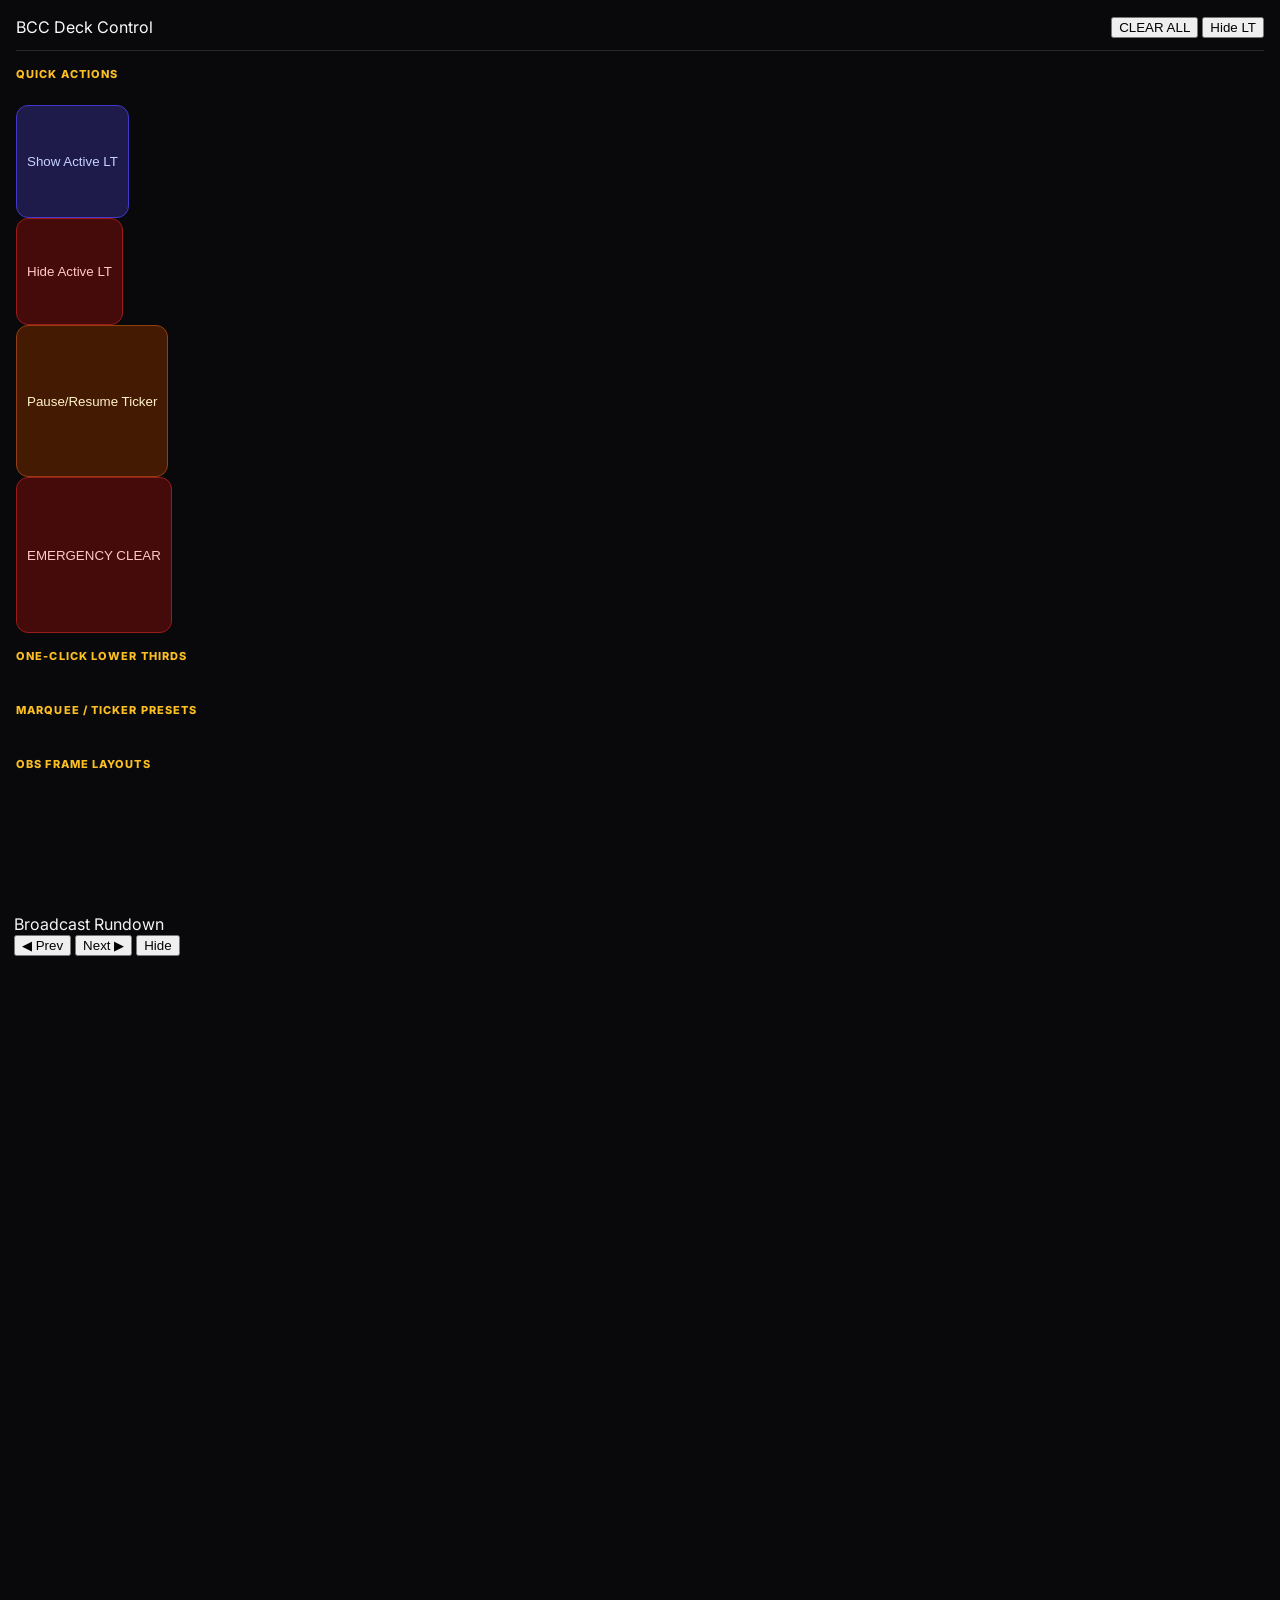
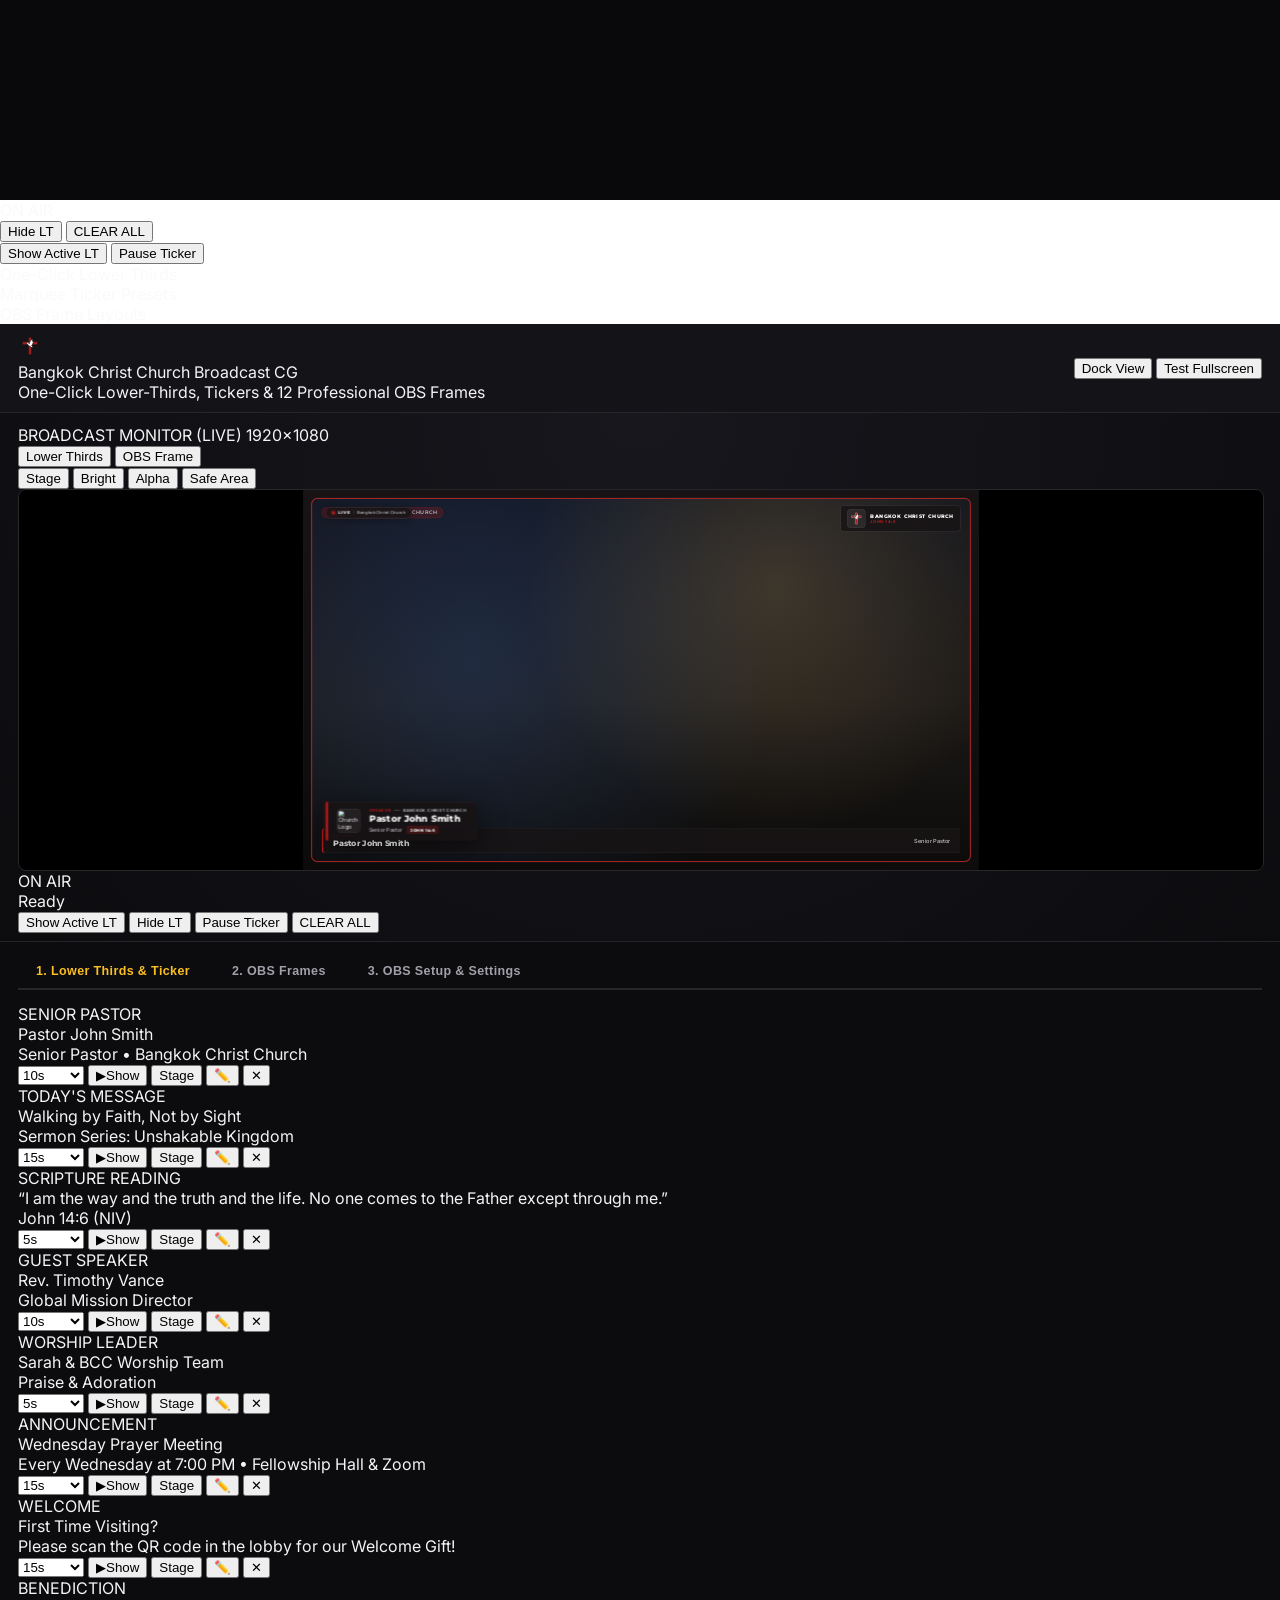
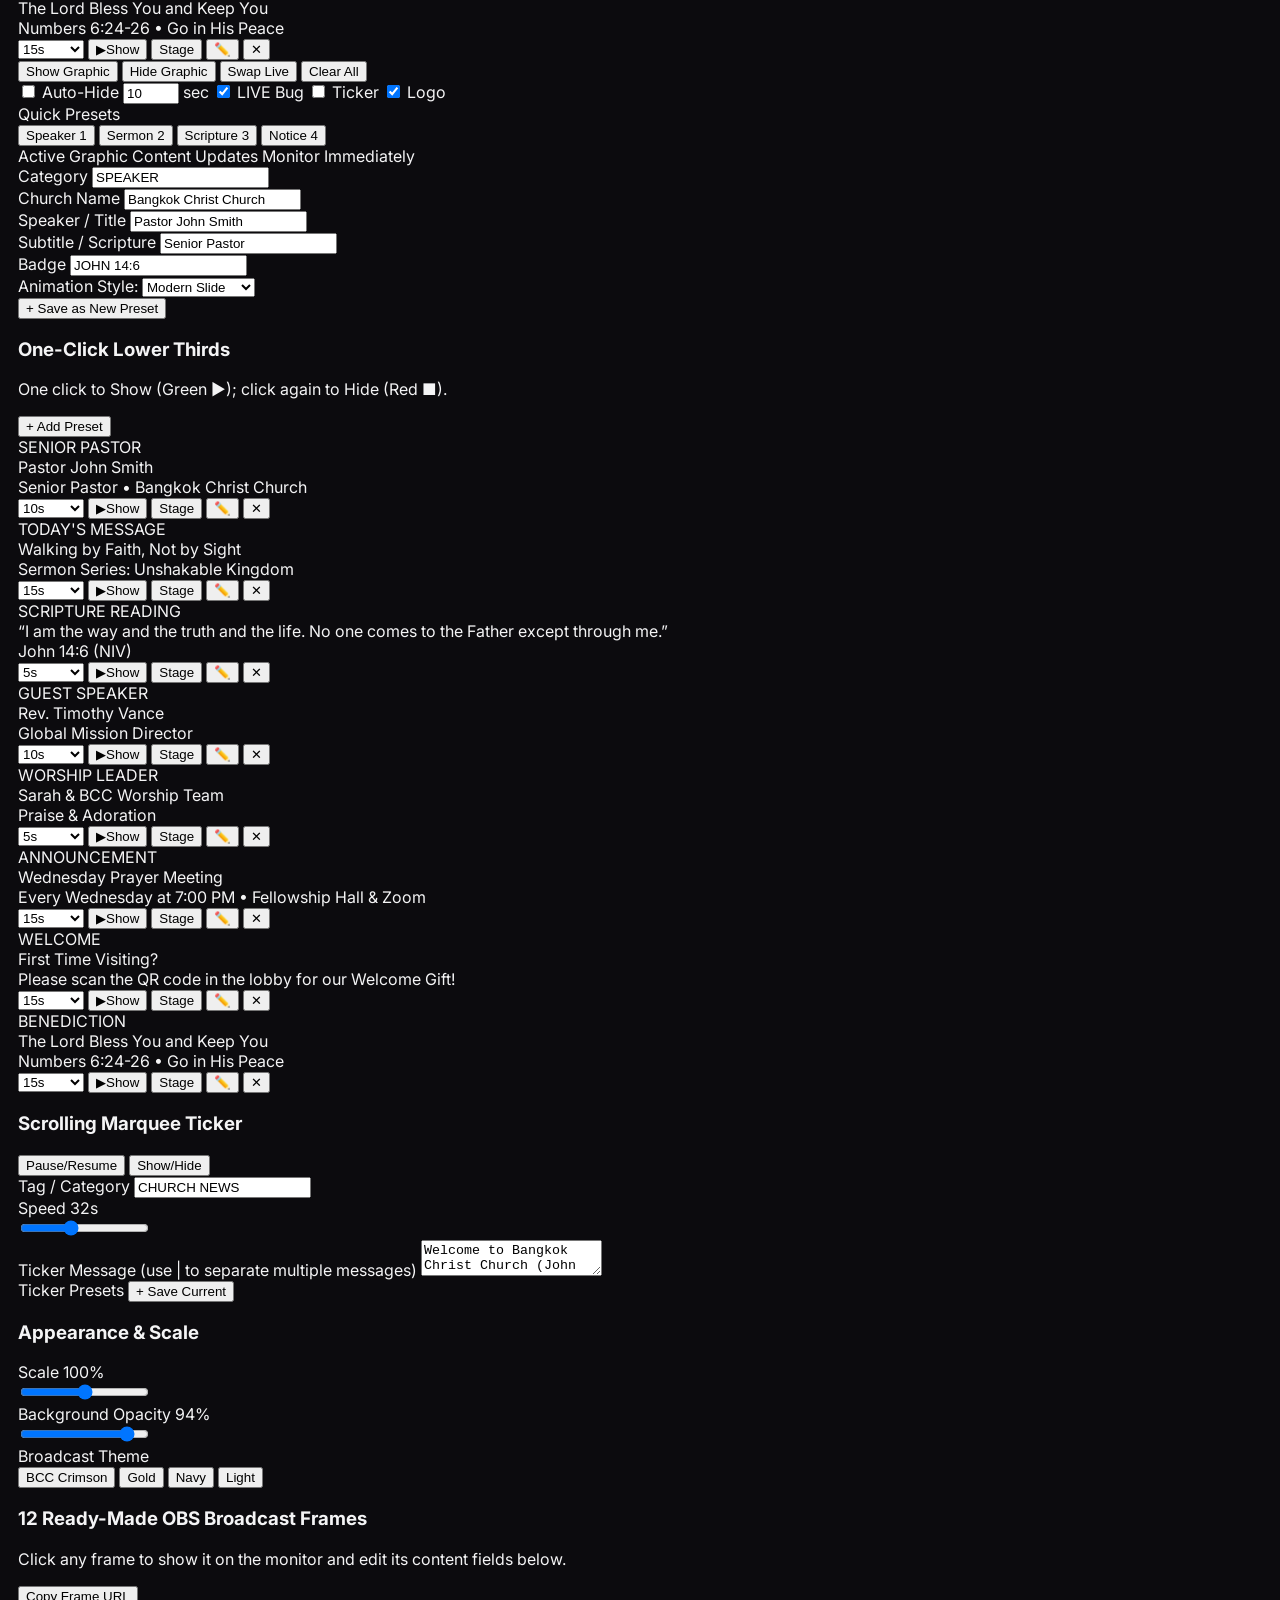
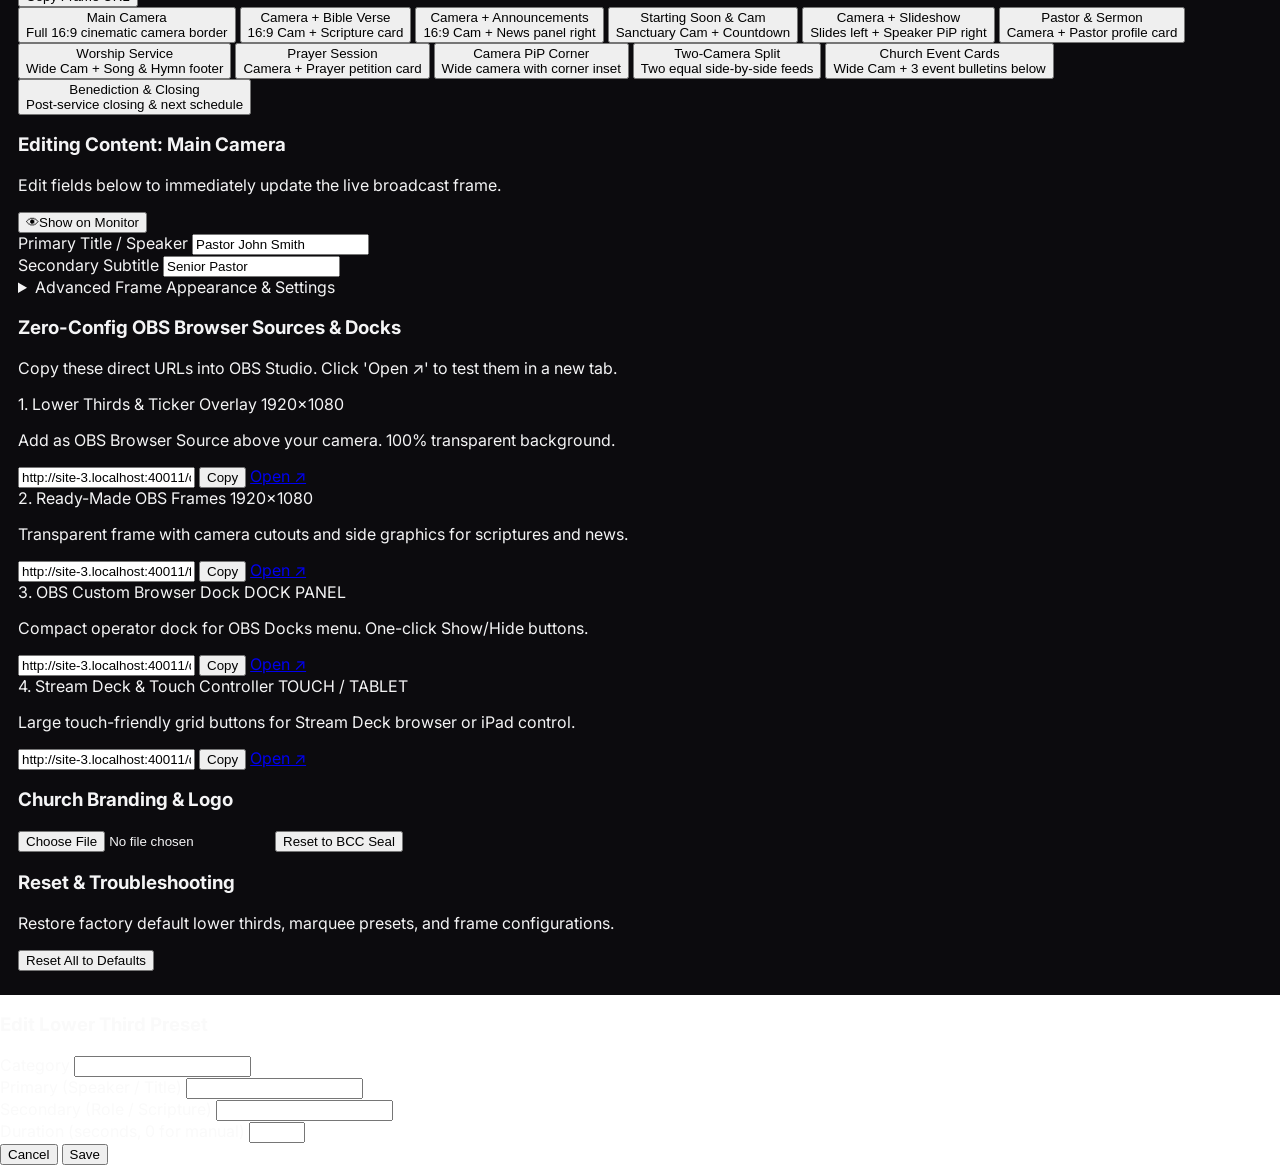
==== commit 83084ab4: "feat: Single broadcast monitor, dynamic frame content editor (Bible verse/announcements/pastor), uni" ====
--- a/index.html
+++ b/index.html
@@ -3,7 +3,7 @@
 <head>
   <meta charset="UTF-8" />
   <meta name="viewport" content="width=device-width, initial-scale=1.0" />
-  <title>Bangkok Christ Church — Broadcast CG &amp; OBS Frames Master Studio</title>
+  <title>Bangkok Christ Church — Broadcast CG &amp; OBS Frames Control Panel</title>
 
   <!-- Tailwind CSS & Broadcast Fonts -->
   <script src="https://cdn.tailwindcss.com"></script>
@@ -102,18 +102,11 @@
           <div class="font-bold text-xs sm:text-sm tracking-wide uppercase font-['Montserrat']">
             Bangkok Christ Church <span class="text-amber-400 font-semibold">Broadcast CG</span>
           </div>
-          <div class="text-[11px] text-zinc-400">One-Click Lower-Thirds, Tickers, 12 Standard Frames &amp; Studio Mode</div>
+          <div class="text-[11px] text-zinc-400">One-Click Lower-Thirds, Tickers &amp; 12 Professional OBS Frames</div>
         </div>
       </div>
 
       <div class="flex items-center gap-2 flex-wrap">
-        <!-- Live Tally Pill -->
-        <div id="tally-pill" class="inline-flex items-center gap-2 px-2.5 py-1.5 rounded-lg bg-zinc-950 border border-zinc-800 text-[11px] font-bold tracking-wider text-zinc-400">
-          <span id="tally-dot" class="w-2 h-2 rounded-full bg-zinc-600"></span>
-          <span id="tally-text">STANDBY</span>
-          <span id="tally-timer" class="text-red-300 font-mono"></span>
-        </div>
-
         <button id="btn-toggle-dock" type="button" onclick="toggleDockLayout()" class="px-2.5 py-1.5 rounded-lg bg-zinc-800 hover:bg-zinc-700 border border-zinc-700 text-xs font-semibold text-zinc-200 transition">
           Dock View
         </button>
@@ -123,203 +116,135 @@
       </div>
     </header>
 
-    <!-- Top Dual Studio Monitors Section (Preview Left, Program Right) -->
+    <!-- Top Main Broadcast Monitor (Single Screen Control Panel) -->
     <section id="monitor-col" class="studio-monitor-deck">
-      <div class="max-w-[1720px] mx-auto flex items-center justify-between flex-wrap gap-2 mb-2 px-1">
-        <div class="flex items-center gap-2 flex-wrap">
-          <span id="monitor-title" class="text-[11px] font-bold tracking-widest uppercase text-red-400">Studio Switcher Monitors</span>
-          <button id="btn-switch-preview" type="button" onclick="togglePreviewTarget()" class="px-2 py-0.5 rounded-md bg-amber-500/15 hover:bg-amber-500/25 border border-amber-500/40 text-[10.5px] font-semibold text-amber-300 transition">
-            Switch to OBS Frames
-          </button>
-        </div>
-        <div class="flex items-center gap-1.5">
-          <button type="button" onclick="setBackdrop('bg-stage')" class="px-2 py-1 rounded-md bg-zinc-900 hover:bg-zinc-800 border border-zinc-700 text-[11px] font-medium text-zinc-300">Stage</button>
-          <button type="button" onclick="setBackdrop('bg-bright')" class="px-2 py-1 rounded-md bg-zinc-900 hover:bg-zinc-800 border border-zinc-700 text-[11px] font-medium text-zinc-300">Bright</button>
-          <button type="button" onclick="setBackdrop('bg-checker')" class="px-2 py-1 rounded-md bg-zinc-900 hover:bg-zinc-800 border border-zinc-700 text-[11px] font-medium text-emerald-300" title="Verify true transparent cutouts">Alpha Check</button>
-          <button type="button" onclick="toggleSafeGuide()" class="px-2 py-1 rounded-md bg-zinc-900 hover:bg-zinc-800 border border-zinc-700 text-[11px] font-medium text-amber-300">Safe Area</button>
-        </div>
-      </div>
-
-      <!-- Dual Monitors Grid -->
-      <div class="dual-monitor-grid">
-
-        <!-- MONITOR 1: PREVIEW (STAGED / TEST SCREEN) -->
-        <div class="monitor-box is-preview-box">
-          <div class="flex items-center justify-between px-1">
-            <span class="inline-flex items-center gap-1.5 px-2 py-0.5 rounded bg-blue-950/90 border border-blue-600/70 text-[10.5px] font-bold text-blue-300 uppercase tracking-wider">
-              <span class="w-2 h-2 rounded-full bg-blue-500 animate-pulse"></span>
-              <span>PREVIEW (STAGED)</span>
+      <div class="max-w-4xl mx-auto space-y-2">
+        <!-- Monitor Header Toolbar -->
+        <div class="flex items-center justify-between flex-wrap gap-2 px-1">
+          <div class="flex items-center gap-2">
+            <span class="inline-flex items-center gap-2 px-3 py-1 rounded-lg bg-red-950/90 border border-red-500/80 text-xs font-bold tracking-wider text-red-200 shadow-sm">
+              <span class="w-2.5 h-2.5 rounded-full bg-red-500 animate-pulse"></span>
+              <span id="monitor-title">BROADCAST MONITOR (LIVE)</span>
             </span>
-            <span class="text-[10px] font-mono text-zinc-400">1920×1080</span>
-          </div>
-
-          <!-- Preview Screen Shell -->
-          <div id="preview-stage-wrap" class="monitor-screen-wrap">
-            <div id="preview-stage-shell" class="stage-shell bg-stage">
-              <div id="preview-safe-guide" class="hidden absolute inset-[6.5%] border-2 border-dashed border-blue-400/50 pointer-events-none z-40"></div>
-
-              <!-- Preview CG Lower Third Canvas -->
-              <div id="preview-cg-canvas" class="broadcast-stage" data-theme="bcc-crimson">
-                <div class="cg-live-bug is-visible">
-                  <span class="cg-live-dot" style="background:#3b82f6;"></span>
-                  <span class="cg-live-label" style="background:#1d4ed8;">PREVIEW</span>
-                  <span class="cg-live-church">BANGKOK CHRIST CHURCH</span>
-                </div>
-
-                <div class="cg-lt-anchor">
-                  <div id="preview-cg-lt" class="cg-lt mode-speaker style-modern-slide is-active">
-                    <div class="cg-spine"></div>
-                    <div class="cg-mask">
-                      <div class="cg-surface">
-                        <div class="cg-logo-slot">
-                          <img class="cg-logo-img hidden" src="" alt="Church Logo" />
-                          <div class="cg-default-logo">
-                            <svg viewBox="0 0 200 200" width="100%" height="100%" fill="none">
-                              <rect x="86" y="42" width="28" height="126" rx="6" fill="#fff" stroke="#111" stroke-width="3.5"/>
-                              <rect x="44" y="72" width="112" height="28" rx="6" fill="#fff" stroke="#111" stroke-width="3.5"/>
-                              <rect x="89" y="45" width="22" height="120" rx="4" fill="#9E1B1E"/>
-                              <rect x="47" y="75" width="106" height="22" rx="4" fill="#9E1B1E"/>
-                              <text x="100" y="188" text-anchor="middle" fill="#111" font-family="Montserrat, sans-serif" font-size="13.5" font-weight="700">John 14:6</text>
-                            </svg>
-                          </div>
+            <span class="text-[11px] font-mono text-zinc-500">1920×1080</span>
+          </div>
+
+          <!-- Quick Display Mode Toggle: Lower Thirds vs OBS Frames -->
+          <div class="flex items-center gap-1.5 p-1 rounded-lg bg-zinc-900 border border-zinc-800">
+            <button id="btn-view-overlay" type="button" onclick="setScreenView('overlay')" class="px-3 py-1 rounded-lg text-xs font-bold bg-red-700 text-white shadow-sm transition">
+              Lower Thirds
+            </button>
+            <button id="btn-view-frame" type="button" onclick="setScreenView('frame')" class="px-3 py-1 rounded-lg text-xs font-semibold text-zinc-400 hover:text-white transition">
+              OBS Frame
+            </button>
+          </div>
+
+          <!-- Backdrop & Safe Area Toggles -->
+          <div class="flex items-center gap-1.5">
+            <button type="button" onclick="setBackdrop('bg-stage')" class="px-2 py-1 rounded bg-zinc-900 hover:bg-zinc-800 border border-zinc-700 text-[11px] font-medium text-zinc-300">Stage</button>
+            <button type="button" onclick="setBackdrop('bg-bright')" class="px-2 py-1 rounded bg-zinc-900 hover:bg-zinc-800 border border-zinc-700 text-[11px] font-medium text-zinc-300">Bright</button>
+            <button type="button" onclick="setBackdrop('bg-checker')" class="px-2 py-1 rounded bg-zinc-900 hover:bg-zinc-800 border border-zinc-700 text-[11px] font-medium text-emerald-300" title="Transparent alpha check">Alpha</button>
+            <button type="button" onclick="toggleSafeGuide()" class="px-2 py-1 rounded bg-zinc-900 hover:bg-zinc-800 border border-zinc-700 text-[11px] font-medium text-amber-300">Safe Area</button>
+          </div>
+        </div>
+
+        <!-- 16:9 Broadcast Screen Shell -->
+        <div id="stage-wrap" class="monitor-screen-wrap" style="max-height: 380px;">
+          <div id="stage-shell" class="stage-shell bg-stage">
+            <div id="safe-guide" class="hidden absolute inset-[6.5%] border-2 border-dashed border-amber-400/50 pointer-events-none z-40"></div>
+
+            <!-- SOURCE A: LOWER-THIRD & TICKER CANVAS -->
+            <div id="cg-canvas" class="broadcast-stage" data-theme="bcc-crimson">
+              <div id="cg-live-bug" class="cg-live-bug is-visible">
+                <span class="cg-live-dot"></span>
+                <span class="cg-live-label">LIVE</span>
+                <span id="cg-live-church" class="cg-live-church">BANGKOK CHRIST CHURCH</span>
+              </div>
+
+              <div class="cg-lt-anchor">
+                <div id="cg-lt" class="cg-lt mode-speaker style-modern-slide">
+                  <div class="cg-spine"></div>
+                  <div class="cg-mask">
+                    <div class="cg-surface">
+                      <div id="cg-logo-slot" class="cg-logo-slot">
+                        <img id="cg-logo-img" class="cg-logo-img hidden" src="" alt="Church Logo" />
+                        <div id="cg-default-logo" class="cg-default-logo">
+                          <svg viewBox="0 0 200 200" width="100%" height="100%" fill="none">
+                            <defs><path id="bcc-arch" d="M 28,96 A 74,74 0 0,1 172,96" /></defs>
+                            <text fill="#111" font-family="Montserrat, sans-serif" font-size="13.5" font-weight="800" letter-spacing="1.1">
+                              <textPath href="#bcc-arch" startOffset="50%" text-anchor="middle">BANGKOK CHRIST CHURCH</textPath>
+                            </text>
+                            <rect x="86" y="42" width="28" height="126" rx="6" fill="#fff" stroke="#111" stroke-width="3.5"/>
+                            <rect x="44" y="72" width="112" height="28" rx="6" fill="#fff" stroke="#111" stroke-width="3.5"/>
+                            <rect x="89" y="45" width="22" height="120" rx="4" fill="#9E1B1E"/>
+                            <rect x="47" y="75" width="106" height="22" rx="4" fill="#9E1B1E"/>
+                            <path d="M74 80 C81 72, 89 74, 92 84 C95 66, 108 55, 117 52 C112 65, 114 74, 124 63 C119 77, 116 88, 109 95 C115 99, 116 105, 112 109 C101 102, 87 98, 82 87 L74 80 Z" fill="#fff" stroke="#111" stroke-width="3.5" stroke-linejoin="round"/>
+                            <text x="100" y="188" text-anchor="middle" fill="#111" font-family="Montserrat, sans-serif" font-size="13.5" font-weight="700">John 14:6</text>
+                          </svg>
                         </div>
-                        <div class="cg-stack">
-                          <div class="cg-meta">
-                            <span class="cg-cat">SPEAKER</span>
-                            <span class="cg-meta-line"></span>
-                            <span class="cg-church">BANGKOK CHRIST CHURCH</span>
-                          </div>
-                          <h1 class="cg-primary">Pastor John Smith</h1>
-                          <div class="cg-sub-row">
-                            <p class="cg-secondary">Senior Pastor</p>
-                            <span class="cg-badge has-badge">JOHN 14:6</span>
-                          </div>
+                      </div>
+
+                      <div class="cg-stack">
+                        <div class="cg-meta">
+                          <span id="cg-cat" class="cg-cat">SPEAKER</span>
+                          <span id="cg-meta-line" class="cg-meta-line"></span>
+                          <span id="cg-church" class="cg-church">BANGKOK CHRIST CHURCH</span>
+                        </div>
+                        <h1 id="cg-primary" class="cg-primary">Pastor John Smith</h1>
+                        <div class="cg-sub-row">
+                          <p id="cg-secondary" class="cg-secondary">Senior Pastor</p>
+                          <span id="cg-badge" class="cg-badge has-badge">JOHN 14:6</span>
                         </div>
                       </div>
                     </div>
                   </div>
                 </div>
-
-                <div class="cg-marquee">
-                  <div class="cg-marquee-tag">
-                    <span class="cg-marquee-tag-dot"></span>
-                    <span>CHURCH NEWS</span>
-                  </div>
-                  <div class="cg-marquee-viewport">
-                    <div class="cg-marquee-track"></div>
-                  </div>
-                </div>
-              </div>
-
-              <!-- Preview Frame Canvas -->
-              <div id="preview-frame-canvas" class="broadcast-stage hidden" data-theme="bcc-crimson"></div>
-            </div>
-          </div>
-        </div>
-
-        <!-- MONITOR 2: PROGRAM (LIVE / ON AIR OBS OUTPUT) -->
-        <div class="monitor-box is-program-box">
-          <div class="flex items-center justify-between px-1">
-            <span class="inline-flex items-center gap-1.5 px-2 py-0.5 rounded bg-red-950/90 border border-red-600/70 text-[10.5px] font-bold text-red-300 uppercase tracking-wider">
-              <span class="w-2 h-2 rounded-full bg-red-500 animate-pulse"></span>
-              <span>PROGRAM (ON AIR)</span>
-            </span>
-            <span class="text-[10px] font-mono text-zinc-400">1920×1080</span>
-          </div>
-
-          <!-- Program Screen Shell -->
-          <div id="stage-wrap" class="monitor-screen-wrap">
-            <div id="stage-shell" class="stage-shell bg-stage">
-              <div id="safe-guide" class="hidden absolute inset-[6.5%] border-2 border-dashed border-amber-400/50 pointer-events-none z-40"></div>
-
-              <!-- SOURCE A: LOWER-THIRD & TICKER OVERLAY (?view=overlay) -->
-              <div id="cg-canvas" class="broadcast-stage" data-theme="bcc-crimson">
-                <div id="cg-live-bug" class="cg-live-bug is-visible">
-                  <span class="cg-live-dot"></span>
-                  <span class="cg-live-label">LIVE</span>
-                  <span id="cg-live-church" class="cg-live-church">BANGKOK CHRIST CHURCH</span>
-                </div>
-
-                <div class="cg-lt-anchor">
-                  <div id="cg-lt" class="cg-lt mode-speaker style-modern-slide">
-                    <div class="cg-spine"></div>
-                    <div class="cg-mask">
-                      <div class="cg-surface">
-                        <div id="cg-logo-slot" class="cg-logo-slot">
-                          <img id="cg-logo-img" class="cg-logo-img hidden" src="" alt="Church Logo" />
-                          <div id="cg-default-logo" class="cg-default-logo">
-                            <svg viewBox="0 0 200 200" width="100%" height="100%" fill="none">
-                              <defs><path id="bcc-arch" d="M 28,96 A 74,74 0 0,1 172,96" /></defs>
-                              <text fill="#111" font-family="Montserrat, sans-serif" font-size="13.5" font-weight="800" letter-spacing="1.1">
-                                <textPath href="#bcc-arch" startOffset="50%" text-anchor="middle">BANGKOK CHRIST CHURCH</textPath>
-                              </text>
-                              <rect x="86" y="42" width="28" height="126" rx="6" fill="#fff" stroke="#111" stroke-width="3.5"/>
-                              <rect x="44" y="72" width="112" height="28" rx="6" fill="#fff" stroke="#111" stroke-width="3.5"/>
-                              <rect x="89" y="45" width="22" height="120" rx="4" fill="#9E1B1E"/>
-                              <rect x="47" y="75" width="106" height="22" rx="4" fill="#9E1B1E"/>
-                              <path d="M74 80 C81 72, 89 74, 92 84 C95 66, 108 55, 117 52 C112 65, 114 74, 124 63 C119 77, 116 88, 109 95 C115 99, 116 105, 112 109 C101 102, 87 98, 82 87 L74 80 Z" fill="#fff" stroke="#111" stroke-width="3.5" stroke-linejoin="round"/>
-                              <text x="100" y="188" text-anchor="middle" fill="#111" font-family="Montserrat, sans-serif" font-size="13.5" font-weight="700">John 14:6</text>
-                            </svg>
-                          </div>
-                        </div>
-
-                        <div class="cg-stack">
-                          <div class="cg-meta">
-                            <span id="cg-cat" class="cg-cat">SPEAKER</span>
-                            <span id="cg-meta-line" class="cg-meta-line"></span>
-                            <span id="cg-church" class="cg-church">BANGKOK CHRIST CHURCH</span>
-                          </div>
-                          <h1 id="cg-primary" class="cg-primary">Pastor John Smith</h1>
-                          <div class="cg-sub-row">
-                            <p id="cg-secondary" class="cg-secondary">Senior Pastor</p>
-                            <span id="cg-badge" class="cg-badge has-badge">JOHN 14:6</span>
-                          </div>
-                        </div>
-                      </div>
-                    </div>
-                  </div>
-                </div>
-
-                <div id="cg-marquee" class="cg-marquee">
-                  <div class="cg-marquee-tag">
-                    <span class="cg-marquee-tag-dot"></span>
-                    <span id="cg-marquee-tag">CHURCH NEWS</span>
-                  </div>
-                  <div class="cg-marquee-viewport">
-                    <div id="cg-marquee-track" class="cg-marquee-track"></div>
-                  </div>
-                </div>
-              </div>
-
-              <!-- SOURCE B: READY-MADE OBS FRAMES (?view=frame&frame=...) -->
-              <div id="frame-canvas" class="broadcast-stage hidden" data-theme="bcc-crimson"></div>
-            </div>
-          </div>
-        </div>
-
-      </div>
-
-      <!-- Studio Transition Action Bar -->
-      <div class="transition-action-bar">
-        <div class="flex items-center gap-2">
-          <button id="btn-take-live" type="button" onclick="takePreviewToLive()" class="btn-take-live px-6 py-2 rounded-xl text-xs flex items-center gap-2">
-            <span>TAKE LIVE</span>
-            <span>➔</span>
-          </button>
-          <button type="button" onclick="triggerSwapLive()" class="px-4 py-2 rounded-xl bg-zinc-800 hover:bg-zinc-700 border border-zinc-700 text-xs font-bold text-amber-300 transition">
-            AUTO CUT
-          </button>
-        </div>
-
-        <div class="flex items-center gap-2 text-[11px] text-zinc-400">
-          <span>Hotkeys:</span>
-          <kbd class="px-1.5 py-0.5 rounded bg-zinc-900 border border-zinc-700 text-zinc-200 font-mono text-[10px]">Space</kbd> Show/Hide
-          <kbd class="px-1.5 py-0.5 rounded bg-zinc-900 border border-zinc-700 text-zinc-200 font-mono text-[10px]">Esc</kbd> Hide
-        </div>
-
-        <div id="sync-status" class="font-mono text-emerald-400 text-xs flex items-center gap-1.5">
-          <span class="w-1.5 h-1.5 rounded-full bg-emerald-400"></span>
-          <span id="sync-status-text">Ready</span>
+              </div>
+
+              <div id="cg-marquee" class="cg-marquee">
+                <div class="cg-marquee-tag">
+                  <span class="cg-marquee-tag-dot"></span>
+                  <span id="cg-marquee-tag">CHURCH NEWS</span>
+                </div>
+                <div class="cg-marquee-viewport">
+                  <div id="cg-marquee-track" class="cg-marquee-track"></div>
+                </div>
+              </div>
+            </div>
+
+            <!-- SOURCE B: READY-MADE OBS FRAMES CANVAS -->
+            <div id="frame-canvas" class="broadcast-stage hidden" data-theme="bcc-crimson"></div>
+          </div>
+        </div>
+
+        <!-- Live Status Bar & Fast Actions -->
+        <div class="flex items-center justify-between gap-3 p-2.5 rounded-xl bg-zinc-900/90 border border-zinc-800 text-xs flex-wrap">
+          <div class="flex items-center gap-2">
+            <div id="tally-pill" class="inline-flex items-center gap-2 px-2.5 py-1.5 rounded-lg bg-zinc-950 border border-zinc-800 text-[11px] font-bold tracking-wider text-zinc-400">
+              <span id="tally-dot" class="w-2 h-2 rounded-full bg-zinc-600"></span>
+              <span id="tally-text">STANDBY</span>
+              <span id="tally-timer" class="text-red-300 font-mono"></span>
+            </div>
+            <div id="sync-status" class="font-mono text-emerald-400 text-xs flex items-center gap-1.5 ml-2">
+              <span class="w-1.5 h-1.5 rounded-full bg-emerald-400"></span>
+              <span id="sync-status-text">Ready</span>
+            </div>
+          </div>
+
+          <div class="flex items-center gap-2 flex-wrap">
+            <button type="button" onclick="triggerShow()" class="px-3 py-1.5 rounded-lg bg-emerald-600 hover:bg-emerald-500 text-white font-bold text-xs uppercase shadow transition">
+              Show Active LT
+            </button>
+            <button type="button" onclick="triggerHide()" class="px-3 py-1.5 rounded-lg bg-zinc-800 hover:bg-zinc-700 text-red-300 font-bold text-xs uppercase transition">
+              Hide LT
+            </button>
+            <button type="button" onclick="toggleTickerPause()" class="px-3 py-1.5 rounded-lg bg-zinc-800 hover:bg-zinc-700 text-amber-300 font-bold text-xs uppercase transition">
+              Pause Ticker
+            </button>
+            <button type="button" onclick="clearAllGraphics()" class="px-3 py-1.5 rounded-lg bg-red-600 hover:bg-red-500 text-white font-bold text-xs uppercase shadow transition">
+              CLEAR ALL
+            </button>
+          </div>
         </div>
       </div>
     </section>
@@ -327,32 +252,34 @@
     <!-- Bottom Full-Width Settings & Control Deck -->
     <main id="workspace" class="studio-console-deck">
 
-      <!-- Navigation Tabs -->
+      <!-- Navigation Tabs: Clean 3-Tab Architecture -->
       <div class="console-tabs">
         <button id="tab-btn-control" type="button" onclick="switchTab('control')" class="console-tab-btn is-active">
-          1. Live Control
-        </button>
-        <button id="tab-btn-library" type="button" onclick="switchTab('library')" class="console-tab-btn">
-          2. Graphics Library
+          1. Lower Thirds &amp; Ticker
         </button>
         <button id="tab-btn-frames" type="button" onclick="switchTab('frames')" class="console-tab-btn">
-          3. Frame Editor
+          2. OBS Frames
         </button>
         <button id="tab-btn-settings" type="button" onclick="switchTab('settings')" class="console-tab-btn">
-          4. OBS Setup &amp; Settings
+          3. OBS Setup &amp; Settings
         </button>
       </div>
 
-      <!-- TAB 1: LIVE CONTROL -->
+      <!-- Compatibility Containers (Hidden) -->
+      <div id="tab-library" class="hidden">
+        <div id="lib-cue-list" class="hidden"></div>
+      </div>
+
+      <!-- TAB 1: LOWER THIRDS & TICKER -->
       <section id="tab-control" class="space-y-4">
-        <!-- Sticky Live Transport -->
+        <!-- Live Transport Toolbar -->
         <div class="p-3 bg-zinc-900/90 rounded-2xl border border-zinc-800 flex flex-wrap items-center justify-between gap-3 shadow-lg">
           <div class="flex items-center gap-2 flex-wrap">
             <button type="button" onclick="triggerShow()" class="py-2 px-4 rounded-xl bg-emerald-600 hover:bg-emerald-500 text-white font-bold text-xs uppercase tracking-wider transition shadow">
-              Show Active
+              Show Graphic
             </button>
             <button type="button" onclick="triggerHide()" class="py-2 px-4 rounded-xl bg-red-600 hover:bg-red-500 text-white font-bold text-xs uppercase tracking-wider transition shadow">
-              Hide Active
+              Hide Graphic
             </button>
             <button type="button" onclick="triggerSwapLive()" class="py-2 px-4 rounded-xl bg-zinc-800 hover:bg-zinc-700 border border-amber-500/40 text-amber-200 font-bold text-xs uppercase tracking-wider transition">
               Swap Live
@@ -389,17 +316,17 @@
 
           <!-- Left Column: Lower Third Live Editor & One-Click Cues -->
           <div class="space-y-4">
-            <!-- Mode Preset Pills -->
+            <!-- Mode Preset Buttons -->
             <div class="p-3.5 bg-zinc-900/60 rounded-xl border border-zinc-800 space-y-2">
-              <span class="text-[11px] font-bold uppercase tracking-wider text-amber-400">Lower-Third Mode</span>
+              <span class="text-[11px] font-bold uppercase tracking-wider text-amber-400">Quick Presets</span>
               <div id="mode-grid" class="grid grid-cols-3 sm:grid-cols-4 gap-1.5"></div>
             </div>
 
             <!-- Active Graphic Live Text Inputs -->
             <div class="p-4 bg-zinc-900/80 rounded-xl border border-zinc-800 space-y-3">
               <div class="flex items-center justify-between">
-                <span class="text-xs font-bold text-white uppercase tracking-wider">Live Graphic Content</span>
-                <span class="text-[10.5px] text-zinc-400">Updates Preview immediately</span>
+                <span class="text-xs font-bold text-white uppercase tracking-wider">Active Graphic Content</span>
+                <span class="text-[10.5px] text-emerald-400">Updates Monitor Immediately</span>
               </div>
 
               <div class="grid grid-cols-2 gap-2">
@@ -431,7 +358,7 @@
 
               <div class="pt-2 flex items-center justify-between border-t border-zinc-800">
                 <div class="flex items-center gap-2">
-                  <label class="text-[10.5px] text-zinc-400">Style:</label>
+                  <label class="text-[10.5px] text-zinc-400">Animation Style:</label>
                   <select id="in-anim-style" onchange="handleControlChange()" class="px-2 py-1 rounded bg-zinc-950 border border-zinc-700 text-[11px] text-zinc-200 outline-none">
                     <option value="modern-slide">Modern Slide</option>
                     <option value="minimal-fade">Minimal Fade</option>
@@ -440,20 +367,20 @@
                   </select>
                 </div>
                 <button type="button" onclick="saveCurrentCue()" class="px-3 py-1 rounded-lg bg-zinc-800 hover:bg-zinc-700 text-amber-300 text-xs font-semibold border border-zinc-700">
-                  + Save as Cue Preset
+                  + Save as New Preset
                 </button>
               </div>
             </div>
 
-            <!-- One-Click Lower Thirds Cues -->
+            <!-- Unified One-Click Lower Thirds -->
             <div class="p-4 bg-zinc-900/80 rounded-xl border border-zinc-800 space-y-2.5">
               <div class="flex items-center justify-between">
                 <div>
-                  <h3 class="text-xs font-bold text-white uppercase tracking-wider">One-Click Lower Thirds</h3>
-                  <p class="text-[10.5px] text-zinc-400">Click Show to display; click Hide to take off air</p>
-                </div>
-                <button type="button" onclick="openCueModal(-1)" class="px-2.5 py-1 rounded-lg bg-red-600/20 hover:bg-red-600/40 text-red-300 text-xs font-bold border border-red-500/30">
-                  + New Preset
+                  <h3 class="text-xs font-bold text-white uppercase tracking-wider font-['Montserrat']">One-Click Lower Thirds</h3>
+                  <p class="text-[10.5px] text-zinc-400">One click to Show (Green ▶); click again to Hide (Red ■).</p>
+                </div>
+                <button type="button" onclick="openCueModal(-1)" class="px-3 py-1 rounded-lg bg-red-600 hover:bg-red-500 text-white text-xs font-bold transition shadow">
+                  + Add Preset
                 </button>
               </div>
 
@@ -468,7 +395,7 @@
               <div class="flex items-center justify-between">
                 <div class="flex items-center gap-2">
                   <span class="w-2.5 h-2.5 rounded-full bg-amber-500 animate-pulse"></span>
-                  <h3 class="text-xs font-bold text-white uppercase tracking-wider">Scrolling Marquee Ticker</h3>
+                  <h3 class="text-xs font-bold text-white uppercase tracking-wider font-['Montserrat']">Scrolling Marquee Ticker</h3>
                 </div>
                 <div class="flex items-center gap-1.5">
                   <button type="button" onclick="toggleTickerPause()" class="px-2 py-1 rounded bg-zinc-800 hover:bg-zinc-700 text-amber-300 text-[10.5px] font-semibold border border-zinc-700">
@@ -495,8 +422,8 @@
               </div>
 
               <div>
-                <label class="block text-[10.5px] font-semibold text-zinc-400 mb-1">Ticker Message (use | to separate multiple items)</label>
-                <textarea id="in-marquee-text" rows="2" oninput="handleControlChange()" class="w-full px-2.5 py-1.5 rounded-lg bg-zinc-950 border border-zinc-700 text-xs text-white outline-none focus:border-amber-400 resize-none">Welcome to Bangkok Christ Church | Sunday Service 10:00 AM | Fellowship &amp; Prayer following service</textarea>
+                <label class="block text-[10.5px] font-semibold text-zinc-400 mb-1">Ticker Message (use | to separate multiple messages)</label>
+                <textarea id="in-marquee-text" rows="2" oninput="handleControlChange()" class="w-full px-2.5 py-1.5 rounded-lg bg-zinc-950 border border-zinc-700 text-xs text-white outline-none focus:border-amber-400 resize-none">Welcome to Bangkok Christ Church | Sunday Worship 10:00 AM | Fellowship &amp; Prayer following service</textarea>
               </div>
 
               <!-- Saved Marquee Presets -->
@@ -511,7 +438,7 @@
 
             <!-- Appearance, Scale & Opacity Settings -->
             <div class="p-4 bg-zinc-900/80 rounded-xl border border-zinc-800 space-y-3">
-              <h3 class="text-xs font-bold text-white uppercase tracking-wider">Appearance &amp; Scale</h3>
+              <h3 class="text-xs font-bold text-white uppercase tracking-wider font-['Montserrat']">Appearance &amp; Scale</h3>
 
               <div class="grid grid-cols-2 gap-3">
                 <div>
@@ -546,50 +473,17 @@
         </div>
       </section>
 
-      <!-- TAB 2: GRAPHICS LIBRARY -->
-      <section id="tab-library" class="hidden space-y-4">
-        <div class="grid grid-cols-1 lg:grid-cols-2 gap-4">
-          <!-- Lower Third Presets Library -->
-          <div class="p-4 bg-zinc-900/80 rounded-xl border border-zinc-800 space-y-3">
-            <div class="flex items-center justify-between">
-              <div>
-                <h3 class="text-xs font-bold text-white uppercase tracking-wider">Saved Lower Third Presets</h3>
-                <p class="text-[10.5px] text-zinc-400">Permanent library of pastors, scriptures, and speakers</p>
-              </div>
-              <button type="button" onclick="openCueModal(-1)" class="px-3 py-1.5 rounded-lg bg-red-600 hover:bg-red-500 text-white text-xs font-bold transition">
-                + New Preset
-              </button>
-            </div>
-            <div id="lib-cue-list" class="space-y-2"></div>
-          </div>
-
-          <!-- Marquee Ticker Presets Library -->
-          <div class="p-4 bg-zinc-900/80 rounded-xl border border-zinc-800 space-y-3">
-            <div class="flex items-center justify-between">
-              <div>
-                <h3 class="text-xs font-bold text-white uppercase tracking-wider">Saved Ticker Presets</h3>
-                <p class="text-[10.5px] text-zinc-400">Permanent library of announcements, prayer and schedule tickers</p>
-              </div>
-              <button type="button" onclick="saveCurrentMarqueePreset()" class="px-3 py-1.5 rounded-lg bg-amber-600 hover:bg-amber-500 text-white text-xs font-bold transition">
-                + Save Active
-              </button>
-            </div>
-            <div id="lib-marquee-list" class="space-y-2"></div>
-          </div>
-        </div>
-      </section>
-
-      <!-- TAB 3: FRAME EDITOR -->
+      <!-- TAB 2: OBS FRAMES & CONTENT EDITOR -->
       <section id="tab-frames" class="hidden space-y-4">
         <!-- Frame Layout Selector Grid -->
         <div class="p-4 bg-zinc-900/80 rounded-xl border border-zinc-800 space-y-3">
-          <div class="flex items-center justify-between">
+          <div class="flex items-center justify-between flex-wrap gap-2">
             <div>
-              <h3 class="text-xs font-bold text-white uppercase tracking-wider">12 Ready-Made OBS Broadcast Frames</h3>
-              <p class="text-[10.5px] text-zinc-400">Select any frame to stage it in Preview and customize its content</p>
+              <h3 class="text-xs font-bold text-white uppercase tracking-wider font-['Montserrat']">12 Ready-Made OBS Broadcast Frames</h3>
+              <p class="text-[10.5px] text-zinc-400">Click any frame to show it on the monitor and edit its content fields below.</p>
             </div>
             <div class="flex items-center gap-2">
-              <button type="button" onclick="copySelectedFrameUrl()" class="px-3 py-1.5 rounded-lg bg-zinc-800 hover:bg-zinc-700 text-zinc-200 text-xs font-semibold border border-zinc-700">
+              <button type="button" onclick="copySelectedFrameUrl(this)" class="px-3 py-1.5 rounded-lg bg-zinc-800 hover:bg-zinc-700 text-zinc-200 text-xs font-semibold border border-zinc-700 transition">
                 Copy Frame URL
               </button>
             </div>
@@ -598,22 +492,23 @@
           <div id="frame-selector-grid" class="grid grid-cols-2 sm:grid-cols-3 lg:grid-cols-4 xl:grid-cols-6 gap-2.5"></div>
         </div>
 
-        <!-- Context-Sensitive Content Editor (Displays ONLY active frame fields!) -->
-        <div class="p-4 bg-zinc-900/80 rounded-xl border border-zinc-800 space-y-3">
-          <div id="frame-context-editor"></div>
-        </div>
+        <!-- Context-Sensitive Content Editor (Renders Scripture, Announcements, Pastor, Countdown inputs!) -->
+        <div id="frame-context-editor"></div>
 
         <!-- Collapsed Advanced Frame Settings -->
         <details class="p-3 bg-zinc-900/50 rounded-xl border border-zinc-800 text-xs text-zinc-300">
           <summary class="font-bold text-zinc-400 cursor-pointer select-none uppercase tracking-wider hover:text-white transition">
-            Advanced Frame Appearance &amp; Overlay Settings
+            Advanced Frame Appearance &amp; Settings
           </summary>
           <div class="pt-3 mt-2 border-t border-zinc-800 grid grid-cols-1 sm:grid-cols-2 lg:grid-cols-3 gap-3">
             <div>
-              <label class="block text-[10.5px] font-semibold text-zinc-400 mb-1">Selected Frame URL</label>
-              <input id="box-selected-frame-url" type="text" readonly class="w-full px-2.5 py-1.5 rounded bg-zinc-950 border border-zinc-800 text-zinc-400 text-xs font-mono" />
-            </div>
-            <div class="flex items-center gap-2">
+              <label class="block text-[10.5px] font-semibold text-zinc-400 mb-1">Selected Frame OBS URL</label>
+              <div class="flex items-center gap-1.5">
+                <input id="box-selected-frame-url" type="text" readonly class="w-full px-2.5 py-1.5 rounded bg-zinc-950 border border-zinc-800 text-zinc-300 text-xs font-mono" />
+                <a id="link-selected-frame-url" href="frame.html" target="_blank" class="px-2.5 py-1.5 rounded bg-zinc-800 hover:bg-zinc-700 text-blue-300 text-xs font-semibold shrink-0">Open ↗</a>
+              </div>
+            </div>
+            <div class="flex items-center gap-2 pt-4">
               <button type="button" onclick="resetSelectedFrameSettings()" class="px-3 py-1.5 rounded-lg bg-zinc-800 hover:bg-red-950 text-red-300 text-xs font-semibold border border-zinc-700 transition">
                 Reset Frame to Defaults
               </button>
@@ -622,13 +517,13 @@
         </details>
       </section>
 
-      <!-- TAB 4: OBS SETUP & SETTINGS -->
+      <!-- TAB 3: OBS SETUP & SETTINGS -->
       <section id="tab-settings" class="hidden space-y-4">
         <!-- Direct OBS Browser Source URLs -->
         <div class="p-4 bg-zinc-900/80 rounded-xl border border-zinc-800 space-y-3">
           <div>
-            <h3 class="text-xs font-bold text-white uppercase tracking-wider">Zero-Config OBS Browser Sources &amp; Docks</h3>
-            <p class="text-[10.5px] text-zinc-400">Copy these direct URLs into OBS Studio. No query parameters needed!</p>
+            <h3 class="text-xs font-bold text-white uppercase tracking-wider font-['Montserrat']">Zero-Config OBS Browser Sources &amp; Docks</h3>
+            <p class="text-[10.5px] text-zinc-400">Copy these direct URLs into OBS Studio. Click 'Open ↗' to test them in a new tab.</p>
           </div>
 
           <div class="grid grid-cols-1 md:grid-cols-2 gap-3">
@@ -640,8 +535,9 @@
               </div>
               <p class="text-[10.5px] text-zinc-400">Add as OBS Browser Source above your camera. 100% transparent background.</p>
               <div class="flex items-center gap-1.5">
-                <input id="url-obs-overlay" type="text" readonly class="flex-1 px-2 py-1 rounded bg-zinc-900 border border-zinc-700 text-xs font-mono text-zinc-300" />
-                <button type="button" onclick="copyText('url-obs-overlay')" class="px-2.5 py-1 rounded bg-zinc-800 hover:bg-zinc-700 text-xs font-semibold text-zinc-200">Copy</button>
+                <input id="url-obs-overlay" type="text" readonly class="flex-1 px-2.5 py-1.5 rounded bg-zinc-900 border border-zinc-700 text-xs font-mono text-zinc-200 outline-none" />
+                <button type="button" onclick="copyText('url-obs-overlay', this)" class="px-3 py-1.5 rounded bg-zinc-800 hover:bg-zinc-700 text-xs font-semibold text-zinc-200 transition">Copy</button>
+                <a id="link-obs-overlay" href="overlay.html" target="_blank" class="px-2.5 py-1.5 rounded bg-zinc-800 hover:bg-zinc-700 text-xs text-blue-300 font-semibold transition">Open ↗</a>
               </div>
             </div>
 
@@ -653,8 +549,9 @@
               </div>
               <p class="text-[10.5px] text-zinc-400">Transparent frame with camera cutouts and side graphics for scriptures and news.</p>
               <div class="flex items-center gap-1.5">
-                <input id="url-obs-frame" type="text" readonly class="flex-1 px-2 py-1 rounded bg-zinc-900 border border-zinc-700 text-xs font-mono text-zinc-300" />
-                <button type="button" onclick="copyText('url-obs-frame')" class="px-2.5 py-1 rounded bg-zinc-800 hover:bg-zinc-700 text-xs font-semibold text-zinc-200">Copy</button>
+                <input id="url-obs-frame" type="text" readonly class="flex-1 px-2.5 py-1.5 rounded bg-zinc-900 border border-zinc-700 text-xs font-mono text-zinc-200 outline-none" />
+                <button type="button" onclick="copyText('url-obs-frame', this)" class="px-3 py-1.5 rounded bg-zinc-800 hover:bg-zinc-700 text-xs font-semibold text-zinc-200 transition">Copy</button>
+                <a id="link-obs-frame" href="frame.html" target="_blank" class="px-2.5 py-1.5 rounded bg-zinc-800 hover:bg-zinc-700 text-xs text-blue-300 font-semibold transition">Open ↗</a>
               </div>
             </div>
 
@@ -666,8 +563,9 @@
               </div>
               <p class="text-[10.5px] text-zinc-400">Compact operator dock for OBS Docks menu. One-click Show/Hide buttons.</p>
               <div class="flex items-center gap-1.5">
-                <input id="url-obs-dock" type="text" readonly class="flex-1 px-2 py-1 rounded bg-zinc-900 border border-zinc-700 text-xs font-mono text-zinc-300" />
-                <button type="button" onclick="copyText('url-obs-dock')" class="px-2.5 py-1 rounded bg-zinc-800 hover:bg-zinc-700 text-xs font-semibold text-zinc-200">Copy</button>
+                <input id="url-obs-dock" type="text" readonly class="flex-1 px-2.5 py-1.5 rounded bg-zinc-900 border border-zinc-700 text-xs font-mono text-zinc-200 outline-none" />
+                <button type="button" onclick="copyText('url-obs-dock', this)" class="px-3 py-1.5 rounded bg-zinc-800 hover:bg-zinc-700 text-xs font-semibold text-zinc-200 transition">Copy</button>
+                <a id="link-obs-dock" href="dock.html" target="_blank" class="px-2.5 py-1.5 rounded bg-zinc-800 hover:bg-zinc-700 text-xs text-blue-300 font-semibold transition">Open ↗</a>
               </div>
             </div>
 
@@ -679,8 +577,9 @@
               </div>
               <p class="text-[10.5px] text-zinc-400">Large touch-friendly grid buttons for Stream Deck browser or iPad control.</p>
               <div class="flex items-center gap-1.5">
-                <input id="url-obs-deck" type="text" readonly class="flex-1 px-2 py-1 rounded bg-zinc-900 border border-zinc-700 text-xs font-mono text-zinc-300" />
-                <button type="button" onclick="copyText('url-obs-deck')" class="px-2.5 py-1 rounded bg-zinc-800 hover:bg-zinc-700 text-xs font-semibold text-zinc-200">Copy</button>
+                <input id="url-obs-deck" type="text" readonly class="flex-1 px-2.5 py-1.5 rounded bg-zinc-900 border border-zinc-700 text-xs font-mono text-zinc-200 outline-none" />
+                <button type="button" onclick="copyText('url-obs-deck', this)" class="px-3 py-1.5 rounded bg-zinc-800 hover:bg-zinc-700 text-xs font-semibold text-zinc-200 transition">Copy</button>
+                <a id="link-obs-deck" href="deck.html" target="_blank" class="px-2.5 py-1.5 rounded bg-zinc-800 hover:bg-zinc-700 text-xs text-blue-300 font-semibold transition">Open ↗</a>
               </div>
             </div>
           </div>
@@ -688,7 +587,7 @@
 
         <!-- Branding & Custom Logo -->
         <div class="p-4 bg-zinc-900/80 rounded-xl border border-zinc-800 space-y-3">
-          <h3 class="text-xs font-bold text-white uppercase tracking-wider">Church Branding &amp; Logo</h3>
+          <h3 class="text-xs font-bold text-white uppercase tracking-wider font-['Montserrat']">Church Branding &amp; Logo</h3>
           <div class="flex items-center gap-3">
             <input type="file" id="in-custom-logo" accept="image/*" onchange="handleLogoUpload(event)" class="text-xs text-zinc-300 file:mr-2 file:py-1 file:px-3 file:rounded file:border-0 file:text-xs file:font-semibold file:bg-zinc-800 file:text-zinc-200 hover:file:bg-zinc-700 cursor-pointer" />
             <button type="button" onclick="resetLogo()" class="px-3 py-1 rounded bg-zinc-800 hover:bg-zinc-700 text-xs text-zinc-300 font-semibold border border-zinc-700">
@@ -699,7 +598,7 @@
 
         <!-- Factory Reset -->
         <div class="p-4 bg-zinc-900/80 rounded-xl border border-red-900/40 space-y-2">
-          <h3 class="text-xs font-bold text-red-400 uppercase tracking-wider">Reset &amp; Troubleshooting</h3>
+          <h3 class="text-xs font-bold text-red-400 uppercase tracking-wider font-['Montserrat']">Reset &amp; Troubleshooting</h3>
           <p class="text-[10.5px] text-zinc-400">Restore factory default lower thirds, marquee presets, and frame configurations.</p>
           <button id="btn-reset-all" type="button" onclick="handleResetClick()" class="px-3.5 py-1.5 rounded-lg bg-red-950/80 hover:bg-red-900 text-red-200 border border-red-700 text-xs font-bold transition">
             Reset All to Defaults
